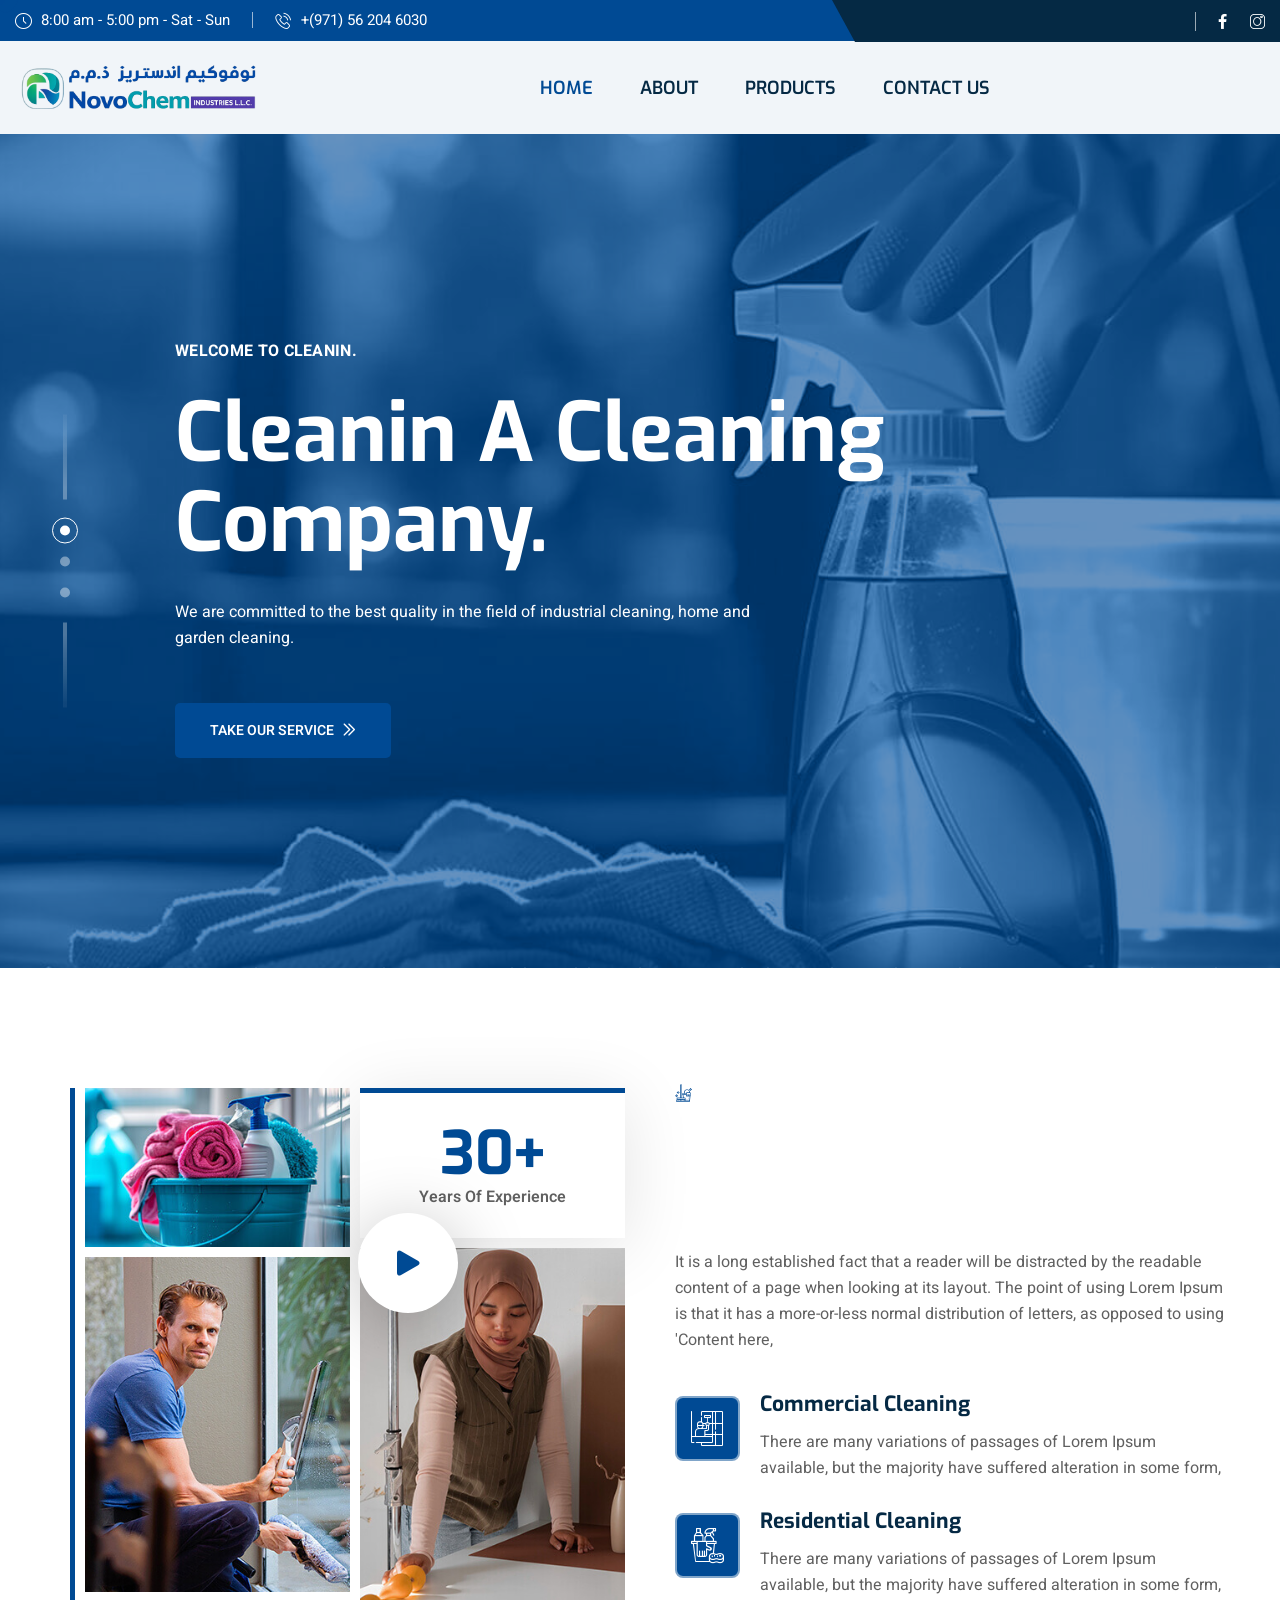
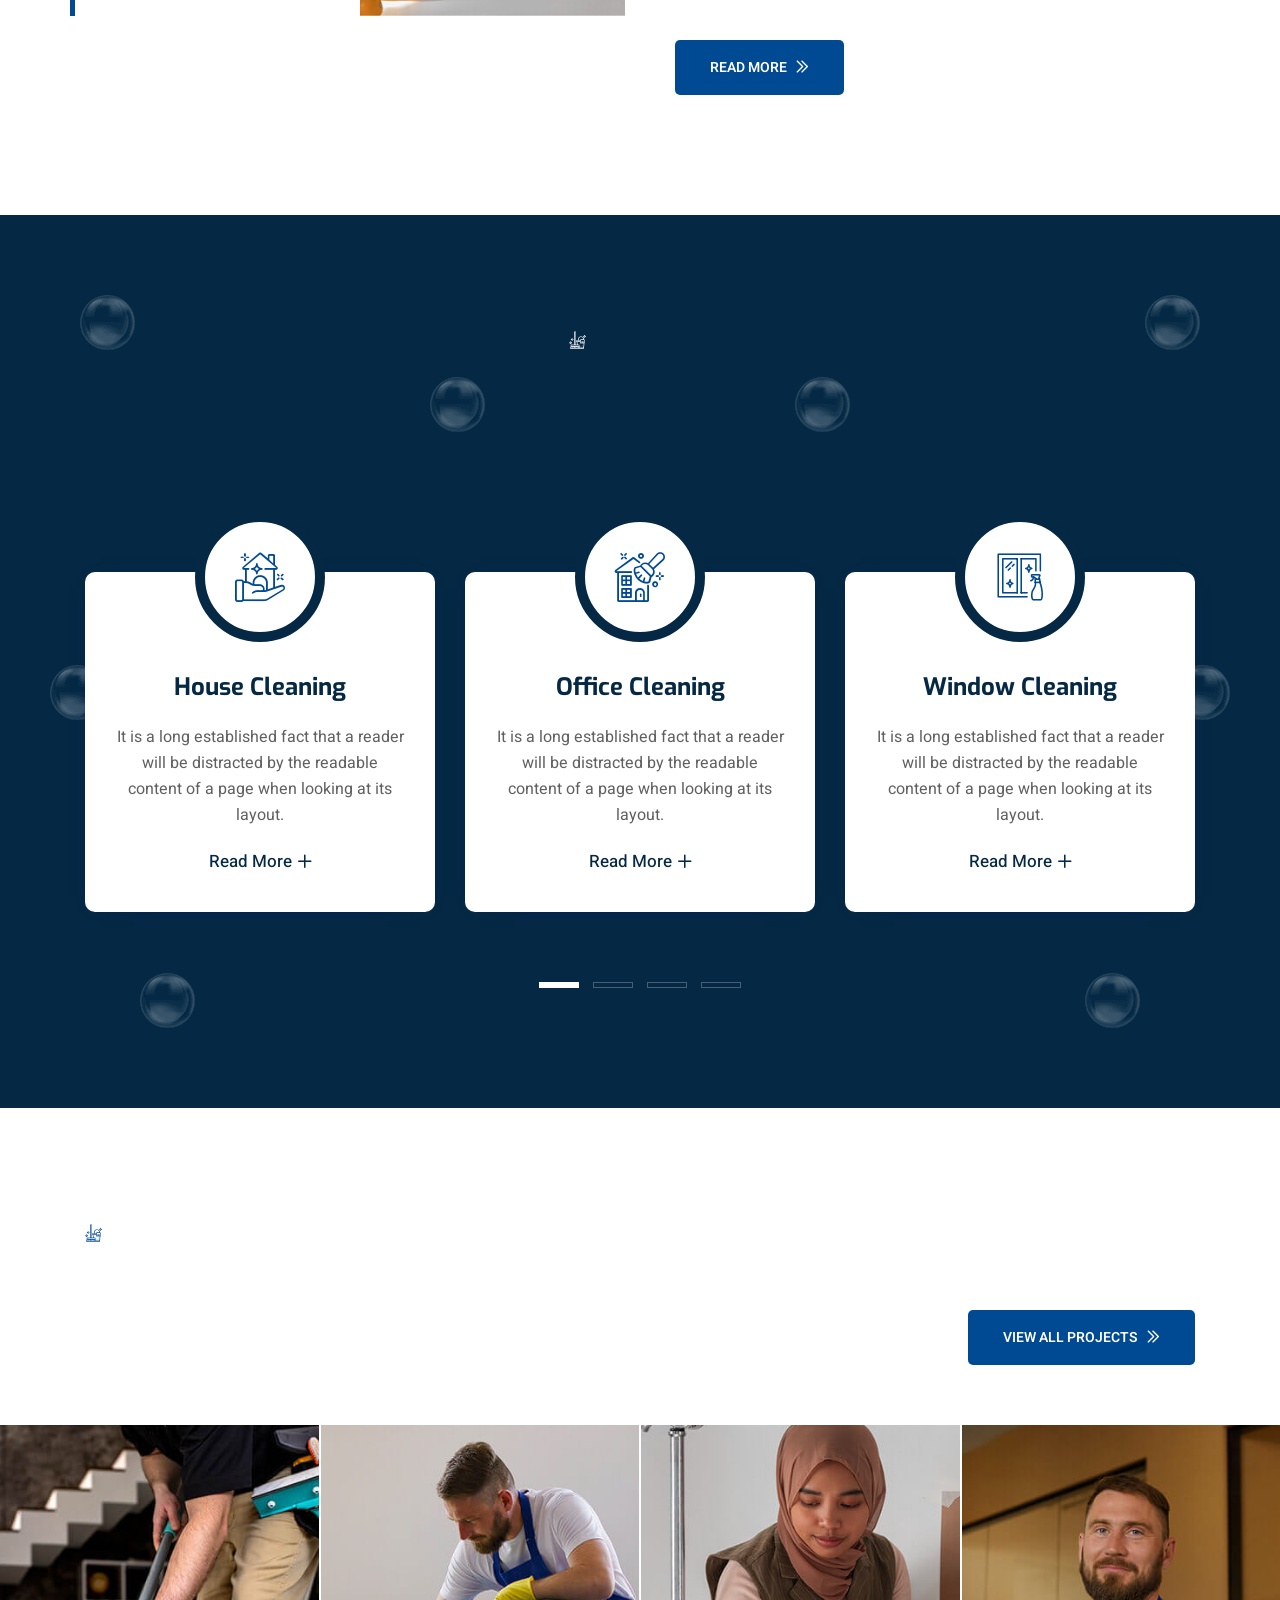
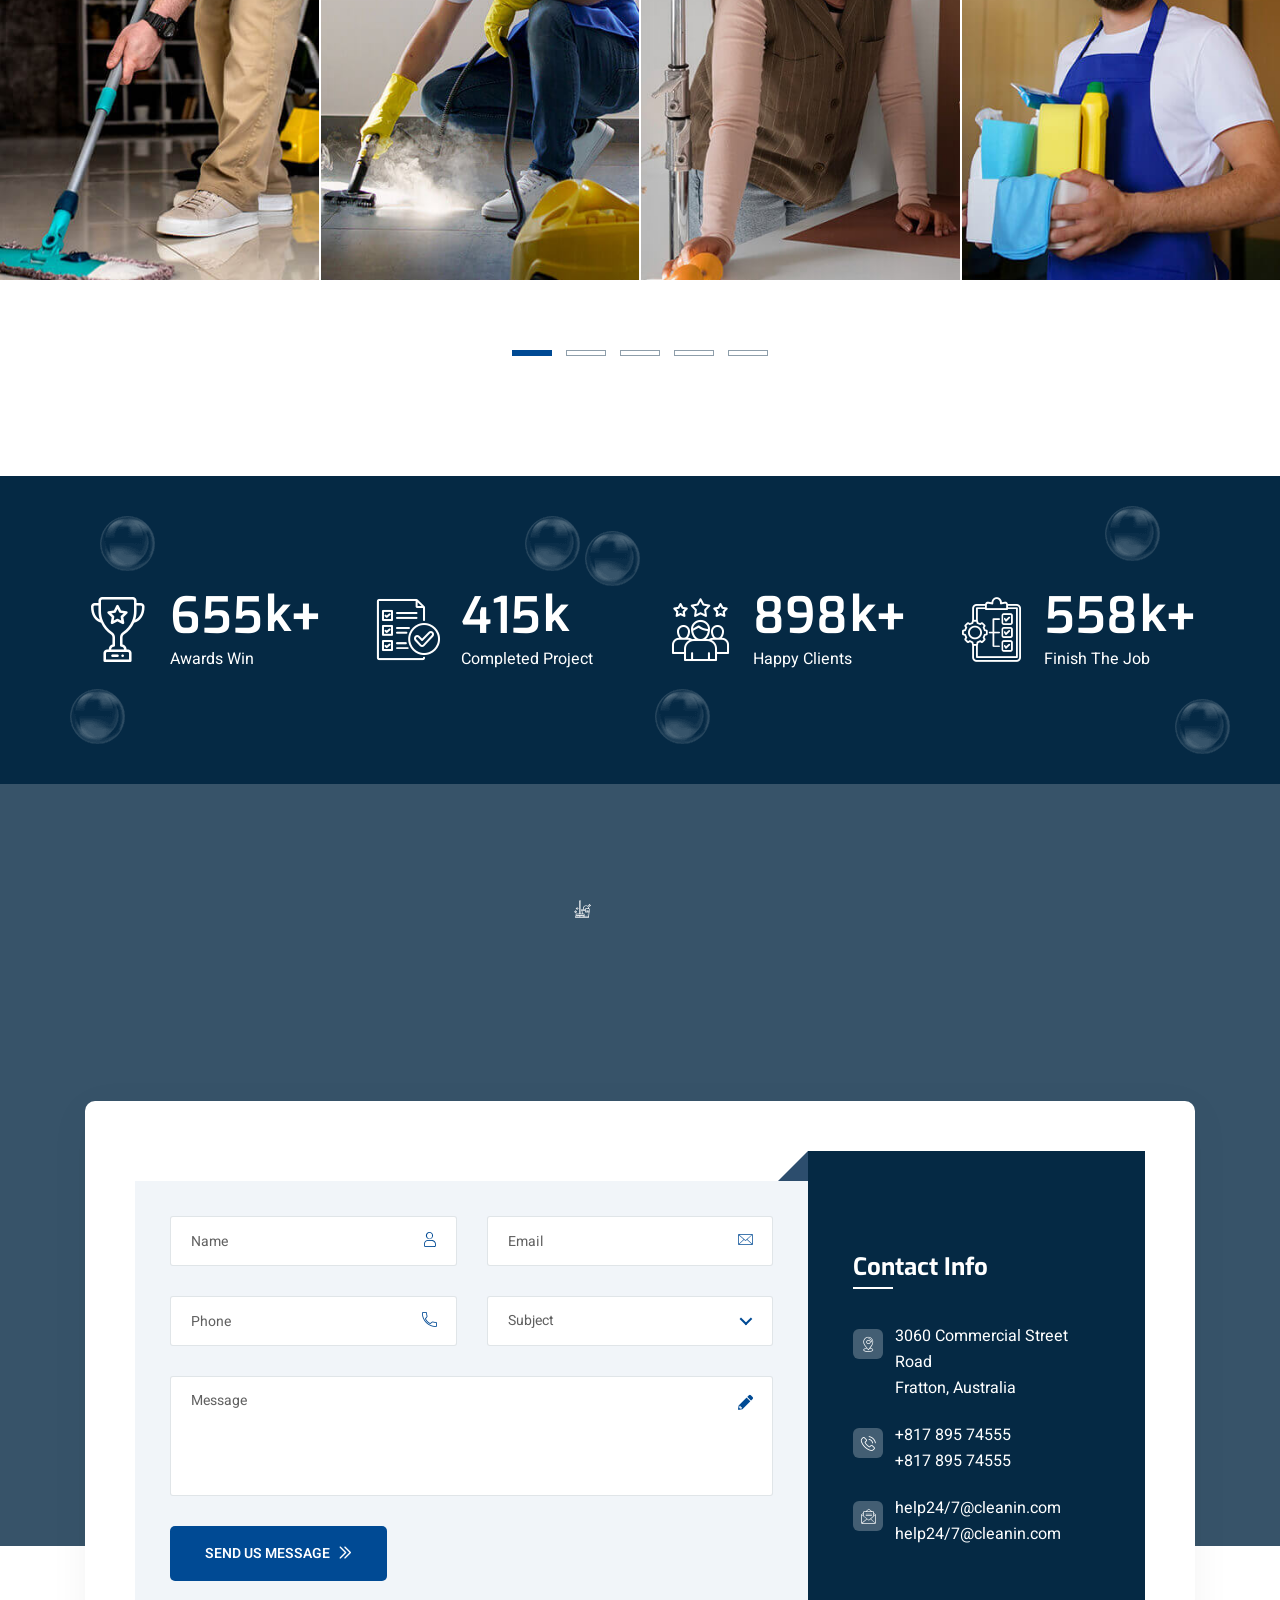
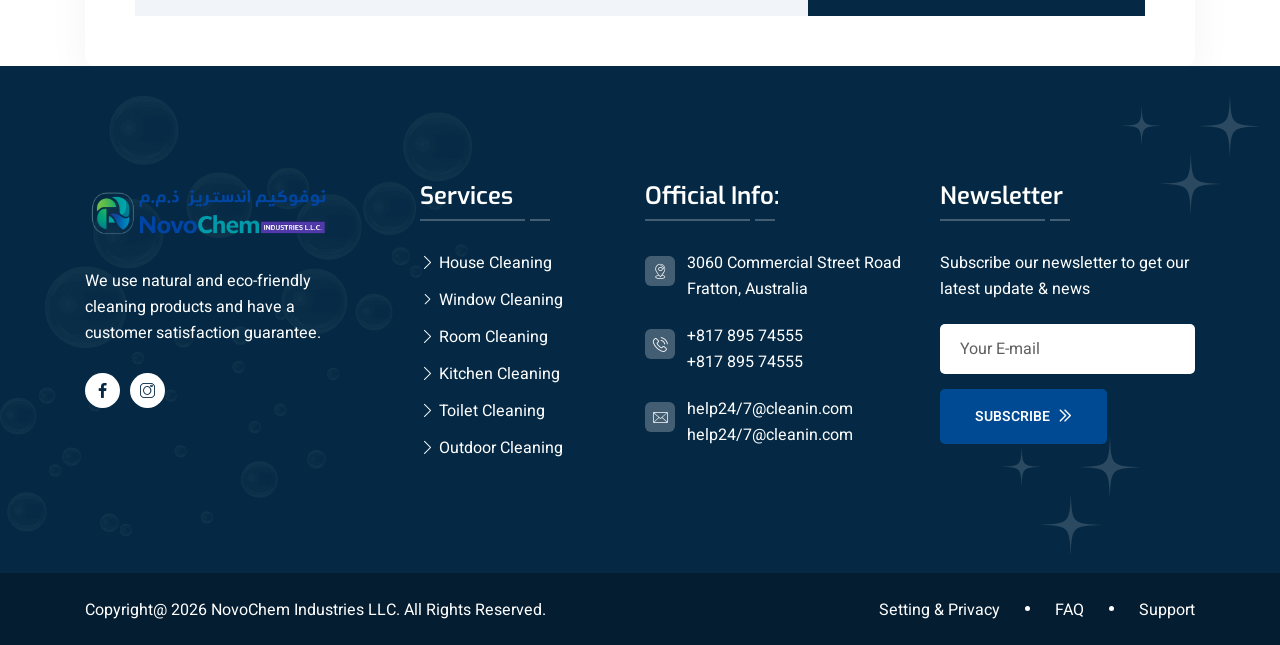
==== index.html @ a2b17a84 "first commit" ====
<!DOCTYPE html>
<html lang="en">

<head>
    <meta charset="UTF-8" />
    <meta name="viewport" content="width=device-width, initial-scale=1.0" />
    <title> Home One || Cleanin || Cleanin HTML 5 Template </title>
    <!-- favicons Icons -->
    <link rel="apple-touch-icon" sizes="180x180" href="assets/images/favicons/apple-touch-icon.png" />
    <link rel="icon" type="image/png" sizes="32x32" href="assets/images/favicons/favicon-32x32.png" />
    <link rel="icon" type="image/png" sizes="16x16" href="assets/images/favicons/favicon-16x16.png" />
    <link rel="manifest" href="assets/images/favicons/site.webmanifest" />
    <meta name="description" content="Cleanin HTML 5 Template " />

    <!-- Fonts -->
    <link
        href="https://fonts.googleapis.com/css2?family=Exo:ital,wght@0,100..900;1,100..900&family=Heebo:wght@100..900&display=swap"
        rel="stylesheet">

    <link rel="stylesheet" href="assets/css/01-bootstrap.min.css" />
    <link rel="stylesheet" href="assets/css/02-animate.min.css" />
    <link rel="stylesheet" href="assets/css/03-custom-animate.css" />
    <link rel="stylesheet" href="assets/css/05-flaticon.css" />
    <link rel="stylesheet" href="assets/css/06-font-awesome-all.css" />
    <link rel="stylesheet" href="assets/css/07-jarallax.css" />
    <link rel="stylesheet" href="assets/css/08-jquery.magnific-popup.css" />
    <link rel="stylesheet" href="assets/css/09-nice-select.css" />
    <link rel="stylesheet" href="assets/css/10-odometer.min.css" />
    <link rel="stylesheet" href="assets/css/11-owl.carousel.min.css" />
    <link rel="stylesheet" href="assets/css/12-owl.theme.default.min.css" />
    <link rel="stylesheet" href="assets/css/13-jquery-ui.css" />


    <link rel="stylesheet" href="assets/css/module-css/01-slider.css" />
    <link rel="stylesheet" href="assets/css/module-css/02-about.css" />
    <link rel="stylesheet" href="assets/css/module-css/03-services.css" />
    <link rel="stylesheet" href="assets/css/module-css/04-testimonial.css" />
    <link rel="stylesheet" href="assets/css/module-css/05-team.css" />
    <link rel="stylesheet" href="assets/css/module-css/06-blog.css" />
    <link rel="stylesheet" href="assets/css/module-css/07-contact.css" />
    <link rel="stylesheet" href="assets/css/module-css/08-counter.css" />
    <link rel="stylesheet" href="assets/css/module-css/09-error.css" />
    <link rel="stylesheet" href="assets/css/module-css/10-faq.css" />
    <link rel="stylesheet" href="assets/css/module-css/11-footer.css" />
    <link rel="stylesheet" href="assets/css/module-css/12-page-header.css" />
    <link rel="stylesheet" href="assets/css/module-css/13-shop.css" />
    <link rel="stylesheet" href="assets/css/module-css/14-video.css" />
    <link rel="stylesheet" href="assets/css/module-css/award.css" />
    <link rel="stylesheet" href="assets/css/module-css/before-and-after.css" />
    <link rel="stylesheet" href="assets/css/module-css/brand.css">
    <link rel="stylesheet" href="assets/css/module-css/client.css">
    <link rel="stylesheet" href="assets/css/module-css/coming-soon.css">
    <link rel="stylesheet" href="assets/css/module-css/contact-info.css">
    <link rel="stylesheet" href="assets/css/module-css/cost-calculator.css">
    <link rel="stylesheet" href="assets/css/module-css/cta.css">
    <link rel="stylesheet" href="assets/css/module-css/download-app.css">
    <link rel="stylesheet" href="assets/css/module-css/feature.css">
    <link rel="stylesheet" href="assets/css/module-css/gallery.css">
    <link rel="stylesheet" href="assets/css/module-css/google-map.css">
    <link rel="stylesheet" href="assets/css/module-css/history.css">
    <link rel="stylesheet" href="assets/css/module-css/newsletter.css">
    <link rel="stylesheet" href="assets/css/module-css/office-location.css">
    <link rel="stylesheet" href="assets/css/module-css/pricing.css">
    <link rel="stylesheet" href="assets/css/module-css/privacy.css">
    <link rel="stylesheet" href="assets/css/module-css/project.css">
    <link rel="stylesheet" href="assets/css/module-css/skill.css">
    <link rel="stylesheet" href="assets/css/module-css/sliding-text.css">
    <link rel="stylesheet" href="assets/css/module-css/why-choose.css">
    <link rel="stylesheet" href="assets/css/module-css/working-process.css">


    <link rel="stylesheet" href="assets/css/swiper.min.css" />
    <!-- template styles -->
    <link rel="stylesheet" href="assets/css/style.css" />
    <link rel="stylesheet" href="assets/css/responsive.css" />
</head>

<body class="custom-cursor">

    <div class="custom-cursor__cursor"></div>
    <div class="custom-cursor__cursor-two"></div>


    <!--Start Preloader-->
    <div class="loader js-preloader">
        <div></div>
        <div></div>
        <div></div>
    </div>
    <!--End Preloader-->

    <div class="page-wrapper">

        <!--Start Main Header One-->
        <header class="main-header-one">
            <!--Start Main Header One Top-->
            <div class="main-header-one__top">
                <div class="container">
                    <div class="main-header-one__top-inner">
                        <ul class="header-style1__contact">
                            <li>
                                <div class="icon">
                                    <i class="icon-clock-1"></i>
                                </div>
                                <div class="text">
                                    <p>8:00 am - 5:00 pm - Sat - Sun</p>
                                </div>
                            </li>

                            <li>
                                <div class="icon">
                                    <i class="icon-phone-call"></i>
                                </div>
                                <div class="text">
                                    <p><a href="tel:1234567890">+(971) 56 204 6030</a></p>
                                </div>
                            </li>

                            <!-- <li>
                                <div class="icon">
                                    <i class="icon-placeholder"></i>
                                </div>
                                <div class="text">
                                    <p>Syracuse, Connecticut- 17A</p>
                                </div>
                            </li> -->
                        </ul>

                        <div class="main-header-one__top-right">
                            <div class="header-style1__social-links">
                                <a href="#"><i class="icon-facebook-app-symbol"></i></a>
                                <a href="#"><i class="icon-instagram"></i></a>
                            </div>
                        </div>
                    </div>
                </div>
            </div>
            <!--End Main Header One Top-->

            <!--Start Main Header One Bottom-->
            <div class="main-header-one__bottom">
                <nav class="main-menu">
                    <div class="main-menu__wrapper">
                        <div class="container">
                            <div class="main-menu__wrapper-inner">
                                <div class="main-header-one__bottom-left">
                                    <div class="logo-one">
                                        <a href="index.html"><img src="assets/images/about/logo.png" alt="" style="max-width: 250px;"></a>
                                    </div>
                                </div>

                                <div class="main-header-one__bottom-middle">
                                    <div class="main-menu__main-menu-box">
                                        <a href="#" class="mobile-nav__toggler"><i class="fa fa-bars"></i></a>
                                        <ul class="main-menu__list">
                                            <li class="megamenu">
                                                <a href="index.html">Home </a>
                                            </li>

                                            <li class="megamenu">
                                                <a href="about-2.html">About</a>
                                            </li>

                                            <li class="megamenu">
                                                <a href="products-left.html">Products</a>
                                            </li>

                                            <li class="megamenu">
                                                <a href="contact-1.html">Contact Us</a>
                                            </li>
                                        </ul>
                                    </div>
                                </div>

                                <div class="main-header-one__bottom-right">

                                    <!-- <div class="main-header__btn">
                                        <a class="thm-btn" href="contact-1.html">Get a Quote
                                            <i class="icon-next"></i>
                                            <span class="hover-btn hover-bx"></span>
                                            <span class="hover-btn hover-bx2"></span>
                                            <span class="hover-btn hover-bx3"></span>
                                            <span class="hover-btn hover-bx4"></span>
                                        </a>
                                    </div> -->
                                </div>
                            </div>
                        </div>
                    </div>
                </nav>
            </div>
            <!--End Main Header One Bottom-->
        </header>
        <!--End Main Header One-->

        <div class="stricky-header stricky-header__one stricked-menu main-menu">
            <div class="sticky-header__content"></div><!-- /.sticky-header__content -->
        </div><!-- /.stricky-header -->

        <!--Start Main Slider One-->
        <section class="main-slider-one">
            <div class="main-slider__carousel owl-carousel owl-theme">
                <!--Start Main Slider One Single-->
                <div class="main-slider-one__single">
                    <div class="main-slider-one__bg"
                        style="background-image: url(assets/images/slider/slider-v1-img1.jpg);"></div>
                    <div class="container">
                        <div class="main-slider-one__content">
                            <div class="tagline">
                                <span>Welcome to Cleanin.</span>
                            </div>
                            <div class="title-box">
                                <h2>Cleanin a cleaning <br> company.</h2>
                            </div>
                            <div class="text-box">
                                <p>We are committed to the best quality in the field of industrial cleaning, home
                                    and <br> garden cleaning.</p>
                            </div>

                            <div class="main-slider-one__btn">
                                <a class="thm-btn" href="contact-1.html">Take Our Service
                                    <i class="icon-next"></i>
                                    <span class="hover-btn hover-bx"></span>
                                    <span class="hover-btn hover-bx2"></span>
                                    <span class="hover-btn hover-bx3"></span>
                                    <span class="hover-btn hover-bx4"></span>
                                </a>
                            </div>
                        </div>
                    </div>
                </div>
                <!--End Main Slider One Single-->

                <!--Start Main Slider One Single-->
                <div class="main-slider-one__single">
                    <div class="main-slider-one__bg"
                        style="background-image: url(assets/images/slider/slider-v1-img2.jpg);"></div>
                    <div class="container">
                        <div class="main-slider-one__content">
                            <div class="tagline">
                                <span>Welcome to Cleanin.</span>
                            </div>
                            <div class="title-box">
                                <h2>Best Cleaning Services <br> In Town</h2>
                            </div>
                            <div class="text-box">
                                <p>We are committed to the best quality in the field of industrial cleaning, home
                                    and <br> garden cleaning.</p>
                            </div>
                            <div class="main-slider-one__btn">
                                <a class="thm-btn" href="contact-1.html">Take Our Service
                                    <i class="icon-next"></i>
                                    <span class="hover-btn hover-bx"></span>
                                    <span class="hover-btn hover-bx2"></span>
                                    <span class="hover-btn hover-bx3"></span>
                                    <span class="hover-btn hover-bx4"></span>
                                </a>
                            </div>
                        </div>
                    </div>
                </div>
                <!--End Main Slider One Single-->

                <!--Start Main Slider One Single-->
                <div class="main-slider-one__single">
                    <div class="main-slider-one__bg"
                        style="background-image: url(assets/images/slider/slider-v1-img3.jpg);"></div>
                    <div class="container">
                        <div class="main-slider-one__content">
                            <div class="tagline">
                                <span>Welcome to Cleanin.</span>
                            </div>
                            <div class="title-box">
                                <h2>So Fresh & So Clean... <br> We Promise!</h2>
                            </div>
                            <div class="text-box">
                                <p>We are committed to the best quality in the field of industrial cleaning, home
                                    and <br> garden cleaning.</p>
                            </div>
                            <div class="main-slider-one__btn">
                                <a class="thm-btn" href="contact-1.html">Take Our Service
                                    <i class="icon-next"></i>
                                    <span class="hover-btn hover-bx"></span>
                                    <span class="hover-btn hover-bx2"></span>
                                    <span class="hover-btn hover-bx3"></span>
                                    <span class="hover-btn hover-bx4"></span>
                                </a>
                            </div>
                        </div>
                    </div>
                </div>
                <!--End Main Slider One Single-->
            </div>

            <div class="bubbleContainer">
                <div class="bubble-1"></div>
                <div class="bubble-2"></div>
                <div class="bubble-3"></div>
                <div class="bubble-4"></div>
                <div class="bubble-5"></div>
                <div class="bubble-6"></div>
                <div class="bubble-7"></div>
                <div class="bubble-8"></div>
                <div class="bubble-9"></div>
                <div class="bubble-10"></div>
                <div class="bubble-11"></div>
                <div class="bubble-12"></div>
                <div class="bubble-13"></div>
                <div class="bubble-14"></div>
                <div class="bubble-15"></div>
            </div>
        </section>
        <!--End Main Slider One-->

        <!--Start About One-->
        <section class="about-one">
            <div class="shape1"><img src="assets/images/shapes/about-v1-shape1.png" alt=""></div>
            <div class="container">
                <div class="row">
                    <!--Start About One Img-->
                    <div class="col-xl-6 wow fadeInLeft" data-wow-delay="0ms" data-wow-duration="1500ms">
                        <div class="about-one__img">
                            <div class="about-one__video">
                                <a href="https://www.youtube.com/watch?v=06dV9txztKY" class="video-popup">
                                    <div class="about-one__video-icon">
                                        <span class="icon-play-button-arrowhead"></span>
                                        <i class="ripple"></i>
                                    </div>
                                </a>
                            </div>

                            <div class="row">
                                <div class="col-xl-6 col-lg-6 col-md-6">
                                    <div class="about-one__img-left">
                                        <div class="single-img">
                                            <img src="assets/images/about/about-v1-img1.jpg" alt="#">
                                        </div>
                                        <div class="single-img">
                                            <img src="assets/images/about/about-v1-img2.jpg" alt="#">
                                        </div>
                                    </div>
                                </div>

                                <div class="col-xl-6 col-lg-6 col-md-6">
                                    <div class="about-one__img-right">
                                        <div class="about-one__experience">
                                            <div class="count-box">
                                                <h2 class="count-text" data-stop="30" data-speed="1500">00</h2>
                                                <span>+</span>
                                            </div>
                                            <p>Years Of Experience</p>
                                        </div>

                                        <div class="about-one__img-right-img">
                                            <img src="assets/images/about/about-v1-img3.jpg" alt="#">
                                        </div>
                                    </div>
                                </div>
                            </div>
                        </div>
                    </div>
                    <!--End About One Img-->

                    <!--Start About One Content-->
                    <div class="col-xl-6 wow fadeInRight" data-wow-delay="0ms" data-wow-duration="1500ms">
                        <div class="about-one__content">
                            <div class="sec-title sec-title-animation animation-style2">
                                <div class="sec-title__tagline">
                                    <div class="icon-box">
                                        <span class="icon-household"></span>
                                    </div>

                                    <div class="text title-animation">
                                        <h4>About Cleaning Agency</h4>
                                    </div>
                                </div>
                                <h2 class="sec-title__title title-animation">We Are A Highly Experienced <br> Cleaning
                                    Service Company
                                </h2>
                            </div>

                            <div class="about-one__content-text">
                                <p>It is a long established fact that a reader will be distracted by the readable
                                    content of a page when looking at its layout. The point of using Lorem Ipsum is that
                                    it has a more-or-less normal distribution of letters, as opposed to using 'Content
                                    here,</p>
                            </div>

                            <div class="about-one__content-list">
                                <ul>
                                    <li>
                                        <div class="icon-box">
                                            <span class="icon-window-cleaner"></span>
                                        </div>

                                        <div class="content-box">
                                            <h3>Commercial Cleaning</h3>
                                            <p>There are many variations of passages of Lorem Ipsum available, but the
                                                majority have suffered alteration in some form,</p>
                                        </div>
                                    </li>

                                    <li>
                                        <div class="icon-box">
                                            <span class="icon-cleaning"></span>
                                        </div>

                                        <div class="content-box">
                                            <h3>Residential Cleaning </h3>
                                            <p>There are many variations of passages of Lorem Ipsum available, but the
                                                majority have suffered alteration in some form,</p>
                                        </div>
                                    </li>
                                </ul>
                            </div>

                            <div class="about-one__content-btn">
                                <a class="thm-btn" href="about-1.html">Read More
                                    <i class="icon-next"></i>
                                    <span class="hover-btn hover-bx"></span>
                                    <span class="hover-btn hover-bx2"></span>
                                    <span class="hover-btn hover-bx3"></span>
                                    <span class="hover-btn hover-bx4"></span>
                                </a>
                            </div>
                        </div>
                    </div>
                    <!--End About One Content-->
                </div>
            </div>
        </section>
        <!--End About One-->

        <!--Start Services One-->
        <div class="services-one">
            <div class="shape1 float-bob-y"><img src="assets/images/shapes/services-v1-shape1.png" alt=""></div>
            <div class="shape2 float-bob-y"><img src="assets/images/shapes/services-v1-shape1.png" alt=""></div>
            <div class="shape3 float-bob-y"><img src="assets/images/shapes/services-v1-shape1.png" alt=""></div>
            <div class="shape4 float-bob-y"><img src="assets/images/shapes/services-v1-shape1.png" alt=""></div>
            <div class="shape5 float-bob-y"><img src="assets/images/shapes/services-v1-shape1.png" alt=""></div>
            <div class="shape6 float-bob-y"><img src="assets/images/shapes/services-v1-shape1.png" alt=""></div>
            <div class="shape7 float-bob-y"><img src="assets/images/shapes/services-v1-shape1.png" alt=""></div>
            <div class="shape8 float-bob-y"><img src="assets/images/shapes/services-v1-shape1.png" alt=""></div>
            <div class="container">
                <div class="sec-title text-center sec-title-animation animation-style1">
                    <div class="sec-title__tagline center">
                        <div class="icon-box">
                            <span class="icon-household"></span>
                        </div>

                        <div class="text title-animation">
                            <h4> What We Do </h4>
                        </div>
                    </div>
                    <h2 class="sec-title__title title-animation">Our Most Popular Cleaning <br>
                        Services For You </h2>
                </div>

                <div class="services-one__inner">
                    <div class="services-one__carousel owl-carousel owl-theme thm-dot-style1">
                        <!--Start Services One Single-->
                        <div class="services-one__single">
                            <div class="services-one__single-inner text-center">
                                <div class="services-one__single-icon">
                                    <span class="icon-house-2"></span>
                                </div>
                                <h2><a href="house-cleaning.html">House Cleaning</a></h2>
                                <p>It is a long established fact that a reader will be distracted by the readable
                                    content of a page when looking at its layout.</p>

                                <div class="services-one__single-btn">
                                    <a href="house-cleaning.html">Read more <span class="icon-plus"></span></a>
                                </div>
                            </div>

                            <div class="shadow-one"></div>
                            <div class="shadow-two"></div>
                        </div>
                        <!--End Services One Single-->

                        <!--Start Services One Single-->
                        <div class="services-one__single">
                            <div class="services-one__single-inner text-center">
                                <div class="services-one__single-icon">
                                    <span class="icon-house"></span>
                                </div>
                                <h2><a href="house-cleaning.html">Office Cleaning</a></h2>
                                <p>It is a long established fact that a reader will be distracted by the readable
                                    content of a page when looking at its layout.</p>

                                <div class="services-one__single-btn">
                                    <a href="house-cleaning.html">Read more <span class="icon-plus"></span></a>
                                </div>
                            </div>

                            <div class="shadow-one"></div>
                            <div class="shadow-two"></div>
                        </div>
                        <!--End Services One Single-->

                        <!--Start Services One Single-->
                        <div class="services-one__single">
                            <div class="services-one__single-inner text-center">
                                <div class="services-one__single-icon">
                                    <span class="icon-window-cleaning"></span>
                                </div>
                                <h2><a href="house-cleaning.html">Window Cleaning</a></h2>
                                <p>It is a long established fact that a reader will be distracted by the readable
                                    content of a page when looking at its layout.</p>

                                <div class="services-one__single-btn">
                                    <a href="house-cleaning.html">Read more <span class="icon-plus"></span></a>
                                </div>
                            </div>

                            <div class="shadow-one"></div>
                            <div class="shadow-two"></div>
                        </div>
                        <!--End Services One Single-->

                        <!--Start Services One Single-->
                        <div class="services-one__single">
                            <div class="services-one__single-inner text-center">
                                <div class="services-one__single-icon">
                                    <span class="icon-cleaning-service"></span>
                                </div>
                                <h2><a href="house-cleaning.html">Kitchen Cleaning</a></h2>
                                <p>It is a long established fact that a reader will be distracted by the readable
                                    content of a page when looking at its layout.</p>

                                <div class="services-one__single-btn">
                                    <a href="house-cleaning.html">Read more <span class="icon-plus"></span></a>
                                </div>
                            </div>

                            <div class="shadow-one"></div>
                            <div class="shadow-two"></div>
                        </div>
                        <!--End Services One Single-->

                        <!--Start Services One Single-->
                        <div class="services-one__single">
                            <div class="services-one__single-inner text-center">
                                <div class="services-one__single-icon">
                                    <span class="icon-toilet"></span>
                                </div>
                                <h2><a href="house-cleaning.html">Toilet Cleaning</a></h2>
                                <p>It is a long established fact that a reader will be distracted by the readable
                                    content of a page when looking at its layout.</p>

                                <div class="services-one__single-btn">
                                    <a href="house-cleaning.html">Read more <span class="icon-plus"></span></a>
                                </div>
                            </div>

                            <div class="shadow-one"></div>
                            <div class="shadow-two"></div>
                        </div>
                        <!--End Services One Single-->

                        <!--Start Services One Single-->
                        <div class="services-one__single">
                            <div class="services-one__single-inner text-center">
                                <div class="services-one__single-icon">
                                    <span class="icon-carpet-1"></span>
                                </div>
                                <h2><a href="house-cleaning.html">Carpet Cleaning</a></h2>
                                <p>It is a long established fact that a reader will be distracted by the readable
                                    content of a page when looking at its layout.</p>

                                <div class="services-one__single-btn">
                                    <a href="house-cleaning.html">Read more <span class="icon-plus"></span></a>
                                </div>
                            </div>

                            <div class="shadow-one"></div>
                            <div class="shadow-two"></div>
                        </div>
                        <!--End Services One Single-->

                        <!--Start Services One Single-->
                        <div class="services-one__single">
                            <div class="services-one__single-inner text-center">
                                <div class="services-one__single-icon">
                                    <span class="icon-house-2"></span>
                                </div>
                                <h2><a href="house-cleaning.html">House Cleaning</a></h2>
                                <p>It is a long established fact that a reader will be distracted by the readable
                                    content of a page when looking at its layout.</p>

                                <div class="services-one__single-btn">
                                    <a href="house-cleaning.html">Read more <span class="icon-plus"></span></a>
                                </div>
                            </div>

                            <div class="shadow-one"></div>
                            <div class="shadow-two"></div>
                        </div>
                        <!--End Services One Single-->

                        <!--Start Services One Single-->
                        <div class="services-one__single">
                            <div class="services-one__single-inner text-center">
                                <div class="services-one__single-icon">
                                    <span class="icon-house"></span>
                                </div>
                                <h2><a href="house-cleaning.html">Office Cleaning</a></h2>
                                <p>It is a long established fact that a reader will be distracted by the readable
                                    content of a page when looking at its layout.</p>

                                <div class="services-one__single-btn">
                                    <a href="house-cleaning.html">Read more <span class="icon-plus"></span></a>
                                </div>
                            </div>

                            <div class="shadow-one"></div>
                            <div class="shadow-two"></div>
                        </div>
                        <!--End Services One Single-->

                        <!--Start Services One Single-->
                        <div class="services-one__single">
                            <div class="services-one__single-inner text-center">
                                <div class="services-one__single-icon">
                                    <span class="icon-window-cleaning"></span>
                                </div>
                                <h2><a href="house-cleaning.html">Window Cleaning</a></h2>
                                <p>It is a long established fact that a reader will be distracted by the readable
                                    content of a page when looking at its layout.</p>

                                <div class="services-one__single-btn">
                                    <a href="house-cleaning.html">Read more <span class="icon-plus"></span></a>
                                </div>
                            </div>

                            <div class="shadow-one"></div>
                            <div class="shadow-two"></div>
                        </div>
                        <!--End Services One Single-->

                        <!--Start Services One Single-->
                        <div class="services-one__single">
                            <div class="services-one__single-inner text-center">
                                <div class="services-one__single-icon">
                                    <span class="icon-cleaning-service"></span>
                                </div>
                                <h2><a href="house-cleaning.html">Kitchen Cleaning</a></h2>
                                <p>It is a long established fact that a reader will be distracted by the readable
                                    content of a page when looking at its layout.</p>

                                <div class="services-one__single-btn">
                                    <a href="house-cleaning.html">Read more <span class="icon-plus"></span></a>
                                </div>
                            </div>

                            <div class="shadow-one"></div>
                            <div class="shadow-two"></div>
                        </div>
                        <!--End Services One Single-->

                        <!--Start Services One Single-->
                        <div class="services-one__single">
                            <div class="services-one__single-inner text-center">
                                <div class="services-one__single-icon">
                                    <span class="icon-toilet"></span>
                                </div>
                                <h2><a href="house-cleaning.html">Toilet Cleaning</a></h2>
                                <p>It is a long established fact that a reader will be distracted by the readable
                                    content of a page when looking at its layout.</p>

                                <div class="services-one__single-btn">
                                    <a href="house-cleaning.html">Read more <span class="icon-plus"></span></a>
                                </div>
                            </div>

                            <div class="shadow-one"></div>
                            <div class="shadow-two"></div>
                        </div>
                        <!--End Services One Single-->

                        <!--Start Services One Single-->
                        <div class="services-one__single">
                            <div class="services-one__single-inner text-center">
                                <div class="services-one__single-icon">
                                    <span class="icon-carpet-1"></span>
                                </div>
                                <h2><a href="house-cleaning.html">Carpet Cleaning</a></h2>
                                <p>It is a long established fact that a reader will be distracted by the readable
                                    content of a page when looking at its layout.</p>

                                <div class="services-one__single-btn">
                                    <a href="house-cleaning.html">Read more <span class="icon-plus"></span></a>
                                </div>
                            </div>

                            <div class="shadow-one"></div>
                            <div class="shadow-two"></div>
                        </div>
                        <!--End Services One Single-->
                    </div>
                </div>
            </div>
        </div>
        <!--End Services One-->

        <!--Start Project One-->
        <section class="project-one">
            <div class="project-one__top">
                <div class="container">
                    <div class="project-one__top-inner">
                        <div class="sec-title sec-title-animation animation-style2">
                            <div class="sec-title__tagline">
                                <div class="icon-box">
                                    <span class="icon-household"></span>
                                </div>

                                <div class="text title-animation">
                                    <h4>Our Successful Project</h4>
                                </div>
                            </div>
                            <h2 class="sec-title__title title-animation">Keep your vision to our latest <br> projects.
                            </h2>
                        </div>


                        <div class="project-one__top-btn">
                            <a class="thm-btn" href="project-1.html">View All Projects
                                <i class="icon-next"></i>
                                <span class="hover-btn hover-bx"></span>
                                <span class="hover-btn hover-bx2"></span>
                                <span class="hover-btn hover-bx3"></span>
                                <span class="hover-btn hover-bx4"></span>
                            </a>
                        </div>
                    </div>
                </div>
            </div>
            <div class="container-fluid">
                <div class="project-one__inner">
                    <div class="project-one__carousel owl-carousel owl-theme thm-dot-style1">
                        <!--Start Project One Single-->
                        <div class="project-one__single">
                            <div class="project-one__single-img">
                                <div class="inner">
                                    <img src="assets/images/project/project-v1-img1.jpg" alt="#">
                                </div>

                                <div class="project-one__single-content">
                                    <div class="text-box">
                                        <h2><a href="projects-details.html">Floor Cleaning</a></h2>
                                        <p>Los Angeles, USA</p>
                                    </div>

                                    <div class="icon-box">
                                        <a class="img-popup" href="assets/images/project/project-v1-img1.jpg"><span
                                                class="icon-plus"></span></a>
                                    </div>
                                </div>
                            </div>
                        </div>
                        <!--End Project One Single-->

                        <!--Start Project One Single-->
                        <div class="project-one__single">
                            <div class="project-one__single-img">
                                <div class="inner">
                                    <img src="assets/images/project/project-v1-img2.jpg" alt="#">
                                </div>

                                <div class="project-one__single-content">
                                    <div class="text-box">
                                        <h2><a href="projects-details.html">Office Cleaning</a></h2>
                                        <p>Los Angeles, USA</p>
                                    </div>

                                    <div class="icon-box">
                                        <a class="img-popup" href="assets/images/project/project-v1-img2.jpg"><span
                                                class="icon-plus"></span></a>
                                    </div>
                                </div>
                            </div>
                        </div>
                        <!--End Project One Single-->

                        <!--Start Project One Single-->
                        <div class="project-one__single">
                            <div class="project-one__single-img">
                                <div class="inner">
                                    <img src="assets/images/project/project-v1-img3.jpg" alt="#">
                                </div>

                                <div class="project-one__single-content">
                                    <div class="text-box">
                                        <h2><a href="projects-details.html">Kitchen Cleaning</a></h2>
                                        <p>Los Angeles, USA</p>
                                    </div>

                                    <div class="icon-box">
                                        <a class="img-popup" href="assets/images/project/project-v1-img3.jpg"><span
                                                class="icon-plus"></span></a>
                                    </div>
                                </div>
                            </div>
                        </div>
                        <!--End Project One Single-->

                        <!--Start Project One Single-->
                        <div class="project-one__single">
                            <div class="project-one__single-img">
                                <div class="inner">
                                    <img src="assets/images/project/project-v1-img4.jpg" alt="#">
                                </div>

                                <div class="project-one__single-content">
                                    <div class="text-box">
                                        <h2><a href="projects-details.html">House Cleaning</a></h2>
                                        <p>Los Angeles, USA</p>
                                    </div>

                                    <div class="icon-box">
                                        <a class="img-popup" href="assets/images/project/project-v1-img4.jpg"><span
                                                class="icon-plus"></span></a>
                                    </div>
                                </div>
                            </div>
                        </div>
                        <!--End Project One Single-->

                        <!--Start Project One Single-->
                        <div class="project-one__single">
                            <div class="project-one__single-img">
                                <div class="inner">
                                    <img src="assets/images/project/project-v1-img5.jpg" alt="#">
                                </div>

                                <div class="project-one__single-content">
                                    <div class="text-box">
                                        <h2><a href="projects-details.html">Window Cleaning</a></h2>
                                        <p>Los Angeles, USA</p>
                                    </div>

                                    <div class="icon-box">
                                        <a class="img-popup" href="assets/images/project/project-v1-img5.jpg"><span
                                                class="icon-plus"></span></a>
                                    </div>
                                </div>
                            </div>
                        </div>
                        <!--End Project One Single-->

                        <!--Start Project One Single-->
                        <div class="project-one__single">
                            <div class="project-one__single-img">
                                <div class="inner">
                                    <img src="assets/images/project/project-v1-img1.jpg" alt="#">
                                </div>

                                <div class="project-one__single-content">
                                    <div class="text-box">
                                        <h2><a href="projects-details.html">Floor Cleaning</a></h2>
                                        <p>Los Angeles, USA</p>
                                    </div>

                                    <div class="icon-box">
                                        <a class="img-popup" href="assets/images/project/project-v1-img1.jpg"><span
                                                class="icon-plus"></span></a>
                                    </div>
                                </div>
                            </div>
                        </div>
                        <!--End Project One Single-->

                        <!--Start Project One Single-->
                        <div class="project-one__single">
                            <div class="project-one__single-img">
                                <div class="inner">
                                    <img src="assets/images/project/project-v1-img2.jpg" alt="#">
                                </div>

                                <div class="project-one__single-content">
                                    <div class="text-box">
                                        <h2><a href="projects-details.html">Office Cleaning</a></h2>
                                        <p>Los Angeles, USA</p>
                                    </div>

                                    <div class="icon-box">
                                        <a class="img-popup" href="assets/images/project/project-v1-img2.jpg"><span
                                                class="icon-plus"></span></a>
                                    </div>
                                </div>
                            </div>
                        </div>
                        <!--End Project One Single-->

                        <!--Start Project One Single-->
                        <div class="project-one__single">
                            <div class="project-one__single-img">
                                <div class="inner">
                                    <img src="assets/images/project/project-v1-img3.jpg" alt="#">
                                </div>

                                <div class="project-one__single-content">
                                    <div class="text-box">
                                        <h2><a href="projects-details.html">Kitchen Cleaning</a></h2>
                                        <p>Los Angeles, USA</p>
                                    </div>

                                    <div class="icon-box">
                                        <a class="img-popup" href="assets/images/project/project-v1-img3.jpg"><span
                                                class="icon-plus"></span></a>
                                    </div>
                                </div>
                            </div>
                        </div>
                        <!--End Project One Single-->

                        <!--Start Project One Single-->
                        <div class="project-one__single">
                            <div class="project-one__single-img">
                                <div class="inner">
                                    <img src="assets/images/project/project-v1-img4.jpg" alt="#">
                                </div>

                                <div class="project-one__single-content">
                                    <div class="text-box">
                                        <h2><a href="projects-details.html">House Cleaning</a></h2>
                                        <p>Los Angeles, USA</p>
                                    </div>

                                    <div class="icon-box">
                                        <a class="img-popup" href="assets/images/project/project-v1-img4.jpg"><span
                                                class="icon-plus"></span></a>
                                    </div>
                                </div>
                            </div>
                        </div>
                        <!--End Project One Single-->

                        <!--Start Project One Single-->
                        <div class="project-one__single">
                            <div class="project-one__single-img">
                                <div class="inner">
                                    <img src="assets/images/project/project-v1-img5.jpg" alt="#">
                                </div>

                                <div class="project-one__single-content">
                                    <div class="text-box">
                                        <h2><a href="projects-details.html">Window Cleaning</a></h2>
                                        <p>Los Angeles, USA</p>
                                    </div>

                                    <div class="icon-box">
                                        <a class="img-popup" href="assets/images/project/project-v1-img5.jpg"><span
                                                class="icon-plus"></span></a>
                                    </div>
                                </div>
                            </div>
                        </div>
                        <!--End Project One Single-->

                        <!--Start Project One Single-->
                        <div class="project-one__single">
                            <div class="project-one__single-img">
                                <div class="inner">
                                    <img src="assets/images/project/project-v1-img1.jpg" alt="#">
                                </div>

                                <div class="project-one__single-content">
                                    <div class="text-box">
                                        <h2><a href="projects-details.html">Floor Cleaning</a></h2>
                                        <p>Los Angeles, USA</p>
                                    </div>

                                    <div class="icon-box">
                                        <a class="img-popup" href="assets/images/project/project-v1-img1.jpg"><span
                                                class="icon-plus"></span></a>
                                    </div>
                                </div>
                            </div>
                        </div>
                        <!--End Project One Single-->

                        <!--Start Project One Single-->
                        <div class="project-one__single">
                            <div class="project-one__single-img">
                                <div class="inner">
                                    <img src="assets/images/project/project-v1-img2.jpg" alt="#">
                                </div>

                                <div class="project-one__single-content">
                                    <div class="text-box">
                                        <h2><a href="projects-details.html">Office Cleaning</a></h2>
                                        <p>Los Angeles, USA</p>
                                    </div>

                                    <div class="icon-box">
                                        <a class="img-popup" href="assets/images/project/project-v1-img2.jpg"><span
                                                class="icon-plus"></span></a>
                                    </div>
                                </div>
                            </div>
                        </div>
                        <!--End Project One Single-->

                        <!--Start Project One Single-->
                        <div class="project-one__single">
                            <div class="project-one__single-img">
                                <div class="inner">
                                    <img src="assets/images/project/project-v1-img3.jpg" alt="#">
                                </div>

                                <div class="project-one__single-content">
                                    <div class="text-box">
                                        <h2><a href="projects-details.html">Kitchen Cleaning</a></h2>
                                        <p>Los Angeles, USA</p>
                                    </div>

                                    <div class="icon-box">
                                        <a class="img-popup" href="assets/images/project/project-v1-img3.jpg"><span
                                                class="icon-plus"></span></a>
                                    </div>
                                </div>
                            </div>
                        </div>
                        <!--End Project One Single-->

                        <!--Start Project One Single-->
                        <div class="project-one__single">
                            <div class="project-one__single-img">
                                <div class="inner">
                                    <img src="assets/images/project/project-v1-img4.jpg" alt="#">
                                </div>

                                <div class="project-one__single-content">
                                    <div class="text-box">
                                        <h2><a href="projects-details.html">House Cleaning</a></h2>
                                        <p>Los Angeles, USA</p>
                                    </div>

                                    <div class="icon-box">
                                        <a class="img-popup" href="assets/images/project/project-v1-img4.jpg"><span
                                                class="icon-plus"></span></a>
                                    </div>
                                </div>
                            </div>
                        </div>
                        <!--End Project One Single-->

                        <!--Start Project One Single-->
                        <div class="project-one__single">
                            <div class="project-one__single-img">
                                <div class="inner">
                                    <img src="assets/images/project/project-v1-img5.jpg" alt="#">
                                </div>

                                <div class="project-one__single-content">
                                    <div class="text-box">
                                        <h2><a href="projects-details.html">Window Cleaning</a></h2>
                                        <p>Los Angeles, USA</p>
                                    </div>

                                    <div class="icon-box">
                                        <a class="img-popup" href="assets/images/project/project-v1-img5.jpg"><span
                                                class="icon-plus"></span></a>
                                    </div>
                                </div>
                            </div>
                        </div>
                        <!--End Project One Single-->

                        <!--Start Project One Single-->
                        <div class="project-one__single">
                            <div class="project-one__single-img">
                                <div class="inner">
                                    <img src="assets/images/project/project-v1-img1.jpg" alt="#">
                                </div>

                                <div class="project-one__single-content">
                                    <div class="text-box">
                                        <h2><a href="projects-details.html">Floor Cleaning</a></h2>
                                        <p>Los Angeles, USA</p>
                                    </div>

                                    <div class="icon-box">
                                        <a class="img-popup" href="assets/images/project/project-v1-img1.jpg"><span
                                                class="icon-plus"></span></a>
                                    </div>
                                </div>
                            </div>
                        </div>
                        <!--End Project One Single-->

                        <!--Start Project One Single-->
                        <div class="project-one__single">
                            <div class="project-one__single-img">
                                <div class="inner">
                                    <img src="assets/images/project/project-v1-img2.jpg" alt="#">
                                </div>

                                <div class="project-one__single-content">
                                    <div class="text-box">
                                        <h2><a href="projects-details.html">Office Cleaning</a></h2>
                                        <p>Los Angeles, USA</p>
                                    </div>

                                    <div class="icon-box">
                                        <a class="img-popup" href="assets/images/project/project-v1-img2.jpg"><span
                                                class="icon-plus"></span></a>
                                    </div>
                                </div>
                            </div>
                        </div>
                        <!--End Project One Single-->

                        <!--Start Project One Single-->
                        <div class="project-one__single">
                            <div class="project-one__single-img">
                                <div class="inner">
                                    <img src="assets/images/project/project-v1-img3.jpg" alt="#">
                                </div>

                                <div class="project-one__single-content">
                                    <div class="text-box">
                                        <h2><a href="projects-details.html">Kitchen Cleaning</a></h2>
                                        <p>Los Angeles, USA</p>
                                    </div>

                                    <div class="icon-box">
                                        <a class="img-popup" href="assets/images/project/project-v1-img3.jpg"><span
                                                class="icon-plus"></span></a>
                                    </div>
                                </div>
                            </div>
                        </div>
                        <!--End Project One Single-->

                        <!--Start Project One Single-->
                        <div class="project-one__single">
                            <div class="project-one__single-img">
                                <div class="inner">
                                    <img src="assets/images/project/project-v1-img4.jpg" alt="#">
                                </div>

                                <div class="project-one__single-content">
                                    <div class="text-box">
                                        <h2><a href="projects-details.html">House Cleaning</a></h2>
                                        <p>Los Angeles, USA</p>
                                    </div>

                                    <div class="icon-box">
                                        <a class="img-popup" href="assets/images/project/project-v1-img4.jpg"><span
                                                class="icon-plus"></span></a>
                                    </div>
                                </div>
                            </div>
                        </div>
                        <!--End Project One Single-->

                        <!--Start Project One Single-->
                        <div class="project-one__single">
                            <div class="project-one__single-img">
                                <div class="inner">
                                    <img src="assets/images/project/project-v1-img5.jpg" alt="#">
                                </div>

                                <div class="project-one__single-content">
                                    <div class="text-box">
                                        <h2><a href="projects-details.html">Window Cleaning</a></h2>
                                        <p>Los Angeles, USA</p>
                                    </div>

                                    <div class="icon-box">
                                        <a class="img-popup" href="assets/images/project/project-v1-img5.jpg"><span
                                                class="icon-plus"></span></a>
                                    </div>
                                </div>
                            </div>
                        </div>
                        <!--End Project One Single-->
                    </div>
                </div>
            </div>
        </section>
        <!--End Project One-->

        <!--Start Counter One-->
        <section class="counter-one counter-one--two">
            <div class="shape1 scale"><img src="assets/images/shapes/counter-v2-shape1.png" alt=""></div>
            <div class="shape2 float-bob-x"><img src="assets/images/shapes/counter-v2-shape1.png" alt=""></div>
            <div class="shape3 rotated-style2"><img src="assets/images/shapes/counter-v2-shape1.png" alt=""></div>
            <div class="shape4 float-bob-y"><img src="assets/images/shapes/counter-v2-shape1.png" alt=""></div>
            <div class="shape5 rotated-style2"><img src="assets/images/shapes/counter-v2-shape1.png" alt=""></div>
            <div class="shape6 float-bob-x"><img src="assets/images/shapes/counter-v2-shape1.png" alt=""></div>
            <div class="shape7 scale"><img src="assets/images/shapes/counter-v2-shape1.png" alt=""></div>
            <div class="container">
                <div class="row">
                    <!--Start Counter One Single-->
                    <div class="col-xl-3 col-lg-6 col-md-6 wow fadeInLeft" data-wow-delay="0ms"
                        data-wow-duration="1500ms">
                        <div class="counter-one__single">
                            <div class="counter-one__single-inner">
                                <div class="counter-one__single-icon">
                                    <span class="icon-trophy"></span>
                                </div>

                                <div class="counter-one__single-content">
                                    <div class="count-box">
                                        <h2 class="count-text" data-stop="655" data-speed="1500">00</h2>
                                        <span class="k">k</span>
                                        <span class="plus">+</span>
                                    </div>
                                    <p>Awards Win</p>
                                </div>
                            </div>
                        </div>
                    </div>
                    <!--End Counter One Single-->

                    <!--Start Counter One Single-->
                    <div class="col-xl-3 col-lg-6 col-md-6 wow fadeInRight" data-wow-delay="0ms"
                        data-wow-duration="1500ms">
                        <div class="counter-one__single">
                            <div class="counter-one__single-inner">
                                <div class="counter-one__single-icon">
                                    <span class="icon-verification"></span>
                                </div>

                                <div class="counter-one__single-content">
                                    <div class="count-box">
                                        <h2 class="count-text" data-stop="415" data-speed="1500">00</h2>
                                        <span class="k">k</span>
                                    </div>
                                    <p>Completed Project</p>
                                </div>
                            </div>
                        </div>
                    </div>
                    <!--End Counter One Single-->

                    <!--Start Counter One Single-->
                    <div class="col-xl-3 col-lg-6 col-md-6 wow fadeInLeft" data-wow-delay="0ms"
                        data-wow-duration="1500ms">
                        <div class="counter-one__single">
                            <div class="counter-one__single-inner">
                                <div class="counter-one__single-icon">
                                    <span class="icon-customer-review"></span>
                                </div>

                                <div class="counter-one__single-content">
                                    <div class="count-box">
                                        <h2 class="count-text" data-stop="898" data-speed="1500">00</h2>
                                        <span class="k">k</span>
                                        <span class="plus">+</span>
                                    </div>
                                    <p>Happy Clients</p>
                                </div>
                            </div>
                        </div>
                    </div>
                    <!--End Counter One Single-->

                    <!--Start Counter One Single-->
                    <div class="col-xl-3 col-lg-6 col-md-6 wow fadeInRight" data-wow-delay="0ms"
                        data-wow-duration="1500ms">
                        <div class="counter-one__single style2">
                            <div class="counter-one__single-inner">
                                <div class="counter-one__single-icon">
                                    <span class="icon-project-plan"></span>
                                </div>

                                <div class="counter-one__single-content">
                                    <div class="count-box">
                                        <h2 class="count-text" data-stop="558" data-speed="1500">00</h2>
                                        <span class="k">k</span>
                                        <span class="plus">+</span>
                                    </div>
                                    <p>Finish The Job</p>
                                </div>
                            </div>
                        </div>
                    </div>
                    <!--End Counter One Single-->
                </div>
            </div>
        </section>
        <!--End Counter One-->

        <!--Start Contact One -->
        <section class="contact-one">
            <div class="contact-one__bg jarallax" data-jarallax data-speed="0.2" data-imgPosition="50% 0%"
                style="background-image: url(assets/images/backgrounds/contact-v1-bg.jpg);">
            </div>
            <div class="container">
                <div class="sec-title text-center sec-title-animation animation-style1">
                    <div class="sec-title__tagline center">
                        <div class="icon-box">
                            <span class="icon-household"></span>
                        </div>

                        <div class="text title-animation">
                            <h4> Contact Us</h4>
                        </div>
                    </div>
                    <h2 class="sec-title__title title-animation">Feel free to contact with us for <br> any kind of
                        query.</h2>
                </div>

                <div class="contact-one__inner">
                    <div class="row">
                        <!--Start Contact One Form-->
                        <div class="col-xl-8 col-lg-8">
                            <div class="contact-one__form">
                                <form class="contact-form-validated contact-one__form-box"
                                    action="assets/inc/sendemail.php" method="post" novalidate="novalidate">
                                    <div class="row">
                                        <div class="col-xl-6 col-lg-6 col-md-6">
                                            <div class="input-box">
                                                <input type="text" name="name" placeholder="Name" required="">
                                                <div class="icon"><span class="icon-people"></span></div>
                                            </div>
                                        </div>
                                        <div class="col-xl-6 col-lg-6 col-md-6">
                                            <div class="input-box">
                                                <input type="email" name="email" placeholder="Email" required="">
                                                <div class="icon"><span class="icon-envelope"></span></div>
                                            </div>
                                        </div>
                                        <div class="col-xl-6 col-lg-6 col-md-6">
                                            <div class="input-box">
                                                <input type="text" name="Phone" placeholder="Phone" required="">
                                                <div class="icon"><span class="icon-call"></span></div>
                                            </div>
                                        </div>
                                        <div class="col-xl-6 col-lg-6 col-md-6">
                                            <div class="input-box">
                                                <div class="select-box">
                                                    <select class="selectmenu wide">
                                                        <option selected="selected">Subject</option>
                                                        <option>Subject 01</option>
                                                        <option>Subject 02</option>
                                                        <option>Subject 03</option>
                                                        <option>Subject 04</option>
                                                        <option>Subject 05</option>
                                                    </select>
                                                </div>
                                            </div>
                                        </div>

                                        <div class="col-xl-12">
                                            <div class="input-box">
                                                <textarea name="message" placeholder="Message"></textarea>
                                                <div class="icon style2"><span class="fa fa-pencil"></span></div>
                                            </div>
                                        </div>

                                        <div class="col-xl-12">
                                            <div class="contact-page__form-btn">
                                                <button type="submit" class="thm-btn">
                                                    Send us message
                                                    <i class="icon-next"></i>
                                                    <span class="hover-btn hover-bx"></span>
                                                    <span class="hover-btn hover-bx2"></span>
                                                    <span class="hover-btn hover-bx3"></span>
                                                    <span class="hover-btn hover-bx4"></span>
                                                </button>
                                            </div>
                                        </div>
                                    </div>
                                </form>
                                <div class="result"></div>
                            </div>
                        </div>
                        <!--End Contact One Form-->

                        <!--Start Contact One Contact Info -->
                        <div class="col-xl-4 col-lg-4">
                            <div class="contact-one__contact-info">
                                <div class="title-box">
                                    <h2>Contact Info</h2>
                                </div>

                                <ul class="contact-one__contact-info-list">
                                    <li class="contact-one__contact-info-list-item">
                                        <div class="icon-box">
                                            <span class="icon-placeholder"></span>
                                        </div>

                                        <div class="text-box">
                                            <p>3060 Commercial Street Road <br>
                                                Fratton, Australia</p>
                                        </div>
                                    </li>

                                    <li class="contact-one__contact-info-list-item">
                                        <div class="icon-box">
                                            <span class="icon-phone-call"></span>
                                        </div>

                                        <div class="text-box">
                                            <p><a href="tel:1234567890">+817 895 74555</a></p>
                                            <p><a href="tel:1234567890">+817 895 74555</a></p>
                                        </div>
                                    </li>

                                    <li class="contact-one__contact-info-list-item">
                                        <div class="icon-box">
                                            <span class="icon-mail"></span>
                                        </div>

                                        <div class="text-box">
                                            <p><a href="mailto:yourmail@email.com">help24/7@cleanin.com</a></p>
                                            <p><a href="mailto:yourmail@email.com">help24/7@cleanin.com</a></p>
                                        </div>
                                    </li>
                                </ul>
                            </div>
                        </div>
                        <!--End Contact One Contact Info -->
                    </div>
                </div>
            </div>
        </section>
        <!--End Contact One -->

        <!--Start Cta One -->
        <!-- <section class="cta-one">
            <div class="shape1"></div>
            <div class="cta-one__bg" style="background-image: url(assets/images/backgrounds/cta-v1-bg.jpg);">
            </div>
            <div class="container clearfix">
                <div class="cta-one__inner">
                    <div class="cta-one__content">
                        <div class="text-box">
                            <p>Quality Services provider</p>
                            <h2>Need Our services?</h2>
                        </div>

                        <div class="btn-box">
                            <a class="thm-btn" href="contact-1.html">get free quote
                                <i class="icon-next"></i>
                                <span class="hover-btn hover-bx"></span>
                                <span class="hover-btn hover-bx2"></span>
                                <span class="hover-btn hover-bx3"></span>
                                <span class="hover-btn hover-bx4"></span>
                            </a>
                        </div>
                    </div>
                </div>
            </div>
        </section> -->
        <!--End Cta One -->

        <!--Start Site Footer-->
        <footer class="site-footer">
            <div class="shape1 float-bob-x"><img src="assets/images/shapes/footer-v1-shape1.png" alt=""></div>
            <div class="shape2 scale"><img src="assets/images/shapes/footer-v1-shape2.png" alt=""></div>
            <div class="shape3 scale"><img src="assets/images/shapes/footer-v1-shape2.png" alt=""></div>
            <!--Start Site Footer Top-->
            <div class="site-footer__top">
                <div class="container">
                    <div class="row">
                        <div class="col-xl-3 col-lg-6 col-md-6  wow fadeInUp" data-wow-delay=".0s">
                            <div class="footer-widget__single footer-widget__about">
                                <div class="site-footer__logo">
                                    <a href="index.html"><img src="assets/images/about/logo.png" alt="" style="max-width: 250px;"></a>
                                </div>

                                <div class="footer-widget__about-text">
                                    <p>We use natural and eco-friendly cleaning products and have a customer
                                        satisfaction guarantee.</p>
                                </div>

                                <div class="footer-widget__about-social-links">
                                    <ul>
                                        <li><a href="#"><span class="icon-facebook-app-symbol"></span></a></li>
                                        <li><a href="#"><span class="icon-instagram"></span></a></li>
                                    </ul>
                                </div>

                            </div>
                        </div>

                        <div class="col-xl-3 col-lg-6 col-md-6  wow fadeInUp" data-wow-delay=".1s">
                            <div class="footer-widget__single footer-widget__services">
                                <div class="title-box">
                                    <h2>Services</h2>
                                    <div class="line"></div>
                                </div>

                                <ul class="footer-widget__services-list">
                                    <li><a href="house-cleaning.html"><span class="icon-right-chevron"></span> House
                                            Cleaning</a>
                                    </li>
                                    <li><a href="window-cleaning.html"><span class="icon-chevron"></span> Window
                                            Cleaning</a></li>
                                    <li><a href="house-cleaning.html"><span class="icon-right-chevron"></span> Room
                                            Cleaning</a>
                                    </li>
                                    <li><a href="residential-cleaning.html"><span class="icon-right-chevron"></span>
                                            Kitchen
                                            Cleaning</a>
                                    </li>
                                    <li><a href="residential-cleaning.html"><span class="icon-right-chevron"></span>
                                            Toilet
                                            Cleaning</a>
                                    </li>
                                    <li><a href="commercial-cleaning.html"><span class="icon-right-chevron"></span>
                                            Outdoor
                                            Cleaning</a>
                                    </li>
                                </ul>
                            </div>
                        </div>

                        <div class="col-xl-3 col-lg-6 col-md-6  wow fadeInUp" data-wow-delay=".2s">
                            <div class="footer-widget__single footer-widget__contact">
                                <div class="title-box">
                                    <h2>Official info:</h2>
                                    <div class="line"></div>
                                </div>

                                <ul class="footer-widget__contact-list">
                                    <li>
                                        <div class="icon-box">
                                            <span class="icon-placeholder"></span>
                                        </div>

                                        <div class="text-box">
                                            <p>3060 Commercial Street Road <br>
                                                Fratton, Australia</p>
                                        </div>
                                    </li>

                                    <li>
                                        <div class="icon-box">
                                            <span class="icon-phone-call"></span>
                                        </div>

                                        <div class="text-box">
                                            <p><a href="tel:1234567890">+817 895 74555</a></p>
                                            <p><a href="tel:1234567890">+817 895 74555</a></p>
                                        </div>
                                    </li>

                                    <li>
                                        <div class="icon-box">
                                            <span class="icon-envelope"></span>
                                        </div>

                                        <div class="text-box">
                                            <p><a href="mailto:yourmail@email.com">help24/7@cleanin.com</a></p>
                                            <p><a href="mailto:yourmail@email.com">help24/7@cleanin.com</a></p>
                                        </div>
                                    </li>
                                </ul>
                            </div>
                        </div>

                        <div class="col-xl-3 col-lg-6 col-md-6  wow fadeInUp" data-wow-delay=".3s">
                            <div class="footer-widget__single footer-widget__newsletter">
                                <div class="title-box">
                                    <h2>Newsletter</h2>
                                    <div class="line"></div>
                                </div>

                                <div class="footer-widget__newsletter-text">
                                    <p>Subscribe our newsletter to get our latest update & news</p>
                                </div>

                                <div class="footer-one__subscribe-form">
                                    <form class="subscribe-form" action="#">
                                        <input type="email" name="email" placeholder="Your E-mail">
                                        <button type="submit" class="thm-btn">Subscribe
                                            <i class="icon-next"></i>
                                            <span class="hover-btn hover-bx"></span>
                                            <span class="hover-btn hover-bx2"></span>
                                            <span class="hover-btn hover-bx3"></span>
                                            <span class="hover-btn hover-bx4"></span>
                                        </button>
                                    </form>
                                </div>
                            </div>
                        </div>
                    </div>
                </div>
            </div>
            <!--End Site Footer Top-->

            <!--Start Site Footer Bottom-->
            <div class="site-footer__bottom">
                <div class="container">
                    <div class="row">
                        <div class="col-xl-12">
                            <div class="site-footer__bottom-inner">
                                <div class="site-footer__copyright">
                                    <p>Copyright@ 2026 <a href="index.html">NovoChem Industries LLC</a>. All Rights Reserved.</p>
                                </div>

                                <ul class="site-footer__bottom-menu">
                                    <li><a href="privacy.html">Setting & Privacy </a></li>
                                    <li><a href="faq.html">FAQ</a></li>
                                    <li><a href="contact-1.html">Support</a></li>
                                </ul>

                            </div>
                        </div>
                    </div>
                </div>
            </div>
            <!--End Site Footer Bottom-->
        </footer>
        <!--End Site Footer-->

    </div><!-- /.page-wrapper -->


    <div class="mobile-nav__wrapper">
        <div class="mobile-nav__overlay mobile-nav__toggler"></div>


        <div class="mobile-nav__content">
            <span class="mobile-nav__close mobile-nav__toggler">
                <i class="fa fa-times"></i>
            </span>
            <div class="logo-box">
                <a href="index.html" aria-label="logo image">
                    <img src="assets/images/about/logo.png" alt="Logo" style="max-width: 250px;" />
                </a>
            </div>
            <div class="mobile-nav__container"></div>
            <ul class="mobile-nav__contact list-unstyled">
                <li>
                    <i class="icon-envelope"></i>
                    <a href="mailto:needhelp@packageName__.com">Info@novochemllc.com</a>
                </li>
                <li>
                    <i class="icon-phone-call"></i>
                    <a href="tel:+971-56-204-6030">+(971) 56 204 6030</a>
                </li>
            </ul>
            <div class="mobile-nav__top">
                <div class="mobile-nav__social">
                    <a href="#" class="icon-facebook-app-symbol"></a>
                    <a href="#" class="icon-twitter-1"></a>
                    <a href="#" class="icon-instagram"></a>
                    <a href="#" class="icon-pinterest"></a>
                </div>
            </div>
        </div>


    </div>
    <!-- /.mobile-nav__wrapper -->

    <!-- ==== search popup start ==== -->
    <div class="search-popup">
        <button class="close-search" aria-label="close search box" title="close search box">
            <span class="icon-plus-1"></span>
        </button>
        <form action="#" method="post">
            <div class="search-popup__group">
                <input type="text" name="search-field" id="searchField" placeholder="Search Here..." required>
                <button type="submit" aria-label="search products" title="search products">
                    <i class="icon-search-interface-symbol"></i>
                </button>
            </div>
        </form>
    </div>
    <!-- ==== / search popup end ==== -->

    <a href="#" data-target="html" class="scroll-to-target scroll-to-top">
        <span class="scroll-to-top__wrapper"><span class="scroll-to-top__inner"></span></span>
        <span class="scroll-to-top__text"> Go Back Top</span>
    </a>


    <script src="assets/js/jquery-latest.js"></script>
    <script src="assets/js/jquery.ajaxchimp.min.js"></script>
    <script src="assets/js/jquery.circle-progress.min.js"></script>
    <script src="assets/js/jquery.event.move.js"></script>
    <script src="assets/js/jquery.validate.min.js"></script>
    <script src="assets/js/swiper.min.js"></script>
    <script src="assets/js/knob.js"></script>
    <script src="assets/js/marquee.min.js"></script>
    <script src="assets/js/twentytwenty.js"></script>
    <script src="assets/js/typed-2.0.11.js"></script>
    <script src="assets/js/wNumb.min.js"></script>
    <script src="assets/js/curved-text/jquery.circleType.js"></script>
    <script src="assets/js/curved-text/jquery.fittext.js"></script>
    <script src="assets/js/curved-text/jquery.lettering.min.js"></script>
    <script src="assets/js/gsap/gsap.js"></script>
    <script src="assets/js/gsap/ScrollTrigger.js"></script>
    <script src="assets/js/gsap/SplitText.js"></script>


    <script src="assets/js/01-bootstrap.bundle.min.js"></script>
    <script src="assets/js/02-countdown.min.js"></script>
    <script src="assets/js/03-jquery.appear.min.js"></script>
    <script src="assets/js/04-jquery.nice-select.min.js"></script>
    <script src="assets/js/05-owl.carousel.min.js"></script>
    <script src="assets/js/06-jarallax.min.js"></script>
    <script src="assets/js/07-odometer.min.js"></script>
    <script src="assets/js/08-jquery-ui.js"></script>
    <script src="assets/js/09-jquery.magnific-popup.min.js"></script>
    <script src="assets/js/10-wow.js"></script>
    <script src="assets/js/11-isotope.js"></script>
    <script src="assets/js/12-jquery-sidebar-content.js"></script>


    <!-- template js -->
    <script src="assets/js/script.js"></script>
</body>

</html>
---- assets/css/module-css/01-slider.css ----
/***
=============================================
Main Slider One
=============================================
***/
.main-slider-one {
    position: relative;
    display: block;
    z-index: 1;
}

.main-slider-one__bg {
    position: absolute;
    top: 0;
    left: 0;
    bottom: 0;
    right: 0;
    background: var(--cleanin-black);
    background-blend-mode: luminosity;
    background-attachment: scroll;
    background-size: cover;
    background-repeat: no-repeat;
    background-position: center center;
    -webkit-transform: scale(1);
    -ms-transform: scale(1);
    transform: scale(1);
    -webkit-transition: all 6000ms linear;
    -moz-transition: all 6000ms linear;
    -ms-transition: all 6000ms linear;
    -o-transition: all 6000ms linear;
    transition: all 6000ms linear;
    z-index: -1;
}

.main-slider-one .active .main-slider-one__bg {
    -webkit-transform: scale(1.10);
    -ms-transform: scale(1.10);
    transform: scale(1.10);
}

.main-slider-one__bg::before {
    position: absolute;
    top: 0;
    left: 0;
    bottom: 0;
    right: 0;
    background: rgba(var(--cleanin-base-rgb), 0.6);
    content: "";
    z-index: -1;
}

.main-slider-one__single {
    position: relative;
    display: block;
    padding: 204px 0px 210px;
    z-index: 1;
}

.main-slider-one__content {
    position: relative;
    display: block;
    overflow: hidden;
}

.main-slider-one__content .tagline {
    position: relative;
    display: block;
    margin-bottom: 25px;
    opacity: 0;
    -webkit-transform: perspective(400px) rotateY(0deg) translateY(-80px);
    -ms-transform: perspective(400px) rotateY(0deg) translateY(-80px);
    transform: perspective(400px) rotateY(0deg) translateY(-80px);
    -webkit-transform-origin: bottom;
    -ms-transform-origin: bottom;
    transform-origin: bottom;
    -webkit-transition: all 1500ms ease;
    -moz-transition: all 1500ms ease;
    -ms-transition: all 1500ms ease;
    -o-transition: all 1500ms ease;
    transition: all 1500ms ease;
    z-index: 10;
}

.main-slider-one .active .main-slider-one__content .tagline {
    opacity: 1;
    -webkit-transform: perspective(400px) rotateY(0deg) translateY(0px);
    -ms-transform: perspective(400px) rotateY(0deg) translateY(0px);
    transform: perspective(400px) rotateY(0deg) translateY(0px);
    -webkit-transition-delay: 1200ms;
    -moz-transition-delay: 1200ms;
    -ms-transition-delay: 1200ms;
    -o-transition-delay: 1200ms;
    transition-delay: 1200ms;
}

.main-slider-one__content .tagline span {
    font-size: 16px;
    line-height: 26px;
    font-weight: 700;
    text-transform: uppercase;
    color: var(--cleanin-white);
    letter-spacing: 0.02em;
}

.main-slider-one__content .title-box {
    position: relative;
    display: block;
    opacity: 0;
    -webkit-transform: perspective(400px) rotateY(0deg) translateY(-80px);
    -ms-transform: perspective(400px) rotateY(0deg) translateY(-80px);
    transform: perspective(400px) rotateY(0deg) translateY(-80px);
    -webkit-transform-origin: bottom;
    -ms-transform-origin: bottom;
    transform-origin: bottom;
    -webkit-transition: all 1200ms ease;
    -moz-transition: all 1200ms ease;
    -ms-transition: all 1200ms ease;
    -o-transition: all 1200ms ease;
    transition: all 1200ms ease;
    z-index: 10;
}

.main-slider-one .active .main-slider-one__content .title-box {
    opacity: 1;
    -webkit-transform: perspective(400px) rotateY(0deg) translateY(0px);
    -ms-transform: perspective(400px) rotateY(0deg) translateY(0px);
    transform: perspective(400px) rotateY(0deg) translateY(0px);
    -webkit-transition-delay: 900ms;
    -moz-transition-delay: 900ms;
    -ms-transition-delay: 900ms;
    -o-transition-delay: 900ms;
    transition-delay: 900ms;
}

.main-slider-one__content .title-box h2 {
    color: var(--cleanin-white);
    font-size: 82px;
    line-height: 1.1em;
    font-weight: 700;
    text-transform: capitalize;
}

.main-slider-one__content .text-box {
    position: relative;
    display: block;
    margin-top: 30px;
    opacity: 0;
    -webkit-transform: perspective(400px) rotateY(0deg) translateY(80px);
    -ms-transform: perspective(400px) rotateY(0deg) translateY(80px);
    transform: perspective(400px) rotateY(0deg) translateY(80px);
    -webkit-transform-origin: bottom;
    -ms-transform-origin: bottom;
    transform-origin: bottom;
    -webkit-transition: all 1500ms ease;
    -moz-transition: all 1500ms ease;
    -ms-transition: all 1500ms ease;
    -o-transition: all 1500ms ease;
    transition: all 1500ms ease;
    z-index: 10;
}

.main-slider-one .active .main-slider-one__content .text-box {
    opacity: 1;
    -webkit-transform: perspective(400px) rotateY(0deg) translateY(0px);
    -ms-transform: perspective(400px) rotateY(0deg) translateY(0px);
    transform: perspective(400px) rotateY(0deg) translateY(0px);
    -webkit-transition-delay: 1200ms;
    -moz-transition-delay: 1200ms;
    -ms-transition-delay: 1200ms;
    -o-transition-delay: 1200ms;
    transition-delay: 1200ms;
}

.main-slider-one__content .text-box p {
    color: var(--cleanin-white);
}

.main-slider-one__btn {
    position: relative;
    display: block;
    margin-top: 52px;
    line-height: 0px;
    opacity: 0;
    -webkit-transform: perspective(400px) rotateY(0deg) translateY(80px);
    -ms-transform: perspective(400px) rotateY(0deg) translateY(80px);
    transform: perspective(400px) rotateY(0deg) translateY(80px);
    -webkit-transform-origin: bottom;
    -ms-transform-origin: bottom;
    transform-origin: bottom;
    -webkit-transition: all 1500ms ease;
    -moz-transition: all 1500ms ease;
    -ms-transition: all 1500ms ease;
    -o-transition: all 1500ms ease;
    transition: all 1500ms ease;
    z-index: 10;
}

.main-slider-one .active .main-slider-one__btn {
    opacity: 1;
    -webkit-transform: perspective(400px) rotateY(0deg) translateY(0px);
    -ms-transform: perspective(400px) rotateY(0deg) translateY(0px);
    transform: perspective(400px) rotateY(0deg) translateY(0px);
    -webkit-transition-delay: 1200ms;
    -moz-transition-delay: 1200ms;
    -ms-transition-delay: 1200ms;
    -o-transition-delay: 1200ms;
    transition-delay: 1200ms;
}

.bubble-section {
    position: relative;
}

.bubbleContainer {
    width: 100%;
    position: absolute;
    top: 0;
    left: 0;
    height: 100%;
    overflow: hidden;
    z-index: 1;
    pointer-events: none;
}

div[class^="bubble-"] {
    height: 1px;
    width: 1px;
    position: absolute;
    background: url(../module-css/buble.png) no-repeat center center;
    background-size: cover;
    border-radius: 50%;
    -webkit-transform: translateX(-50%);
    -ms-transform: translateX(-50%);
    transform: translateX(-50%);
    pointer-events: none;
}

.bubble-1 {
    bottom: 0px;
    left: 60%;
    -webkit-animation: bubble-movement 10s infinite ease-in -5.7s;
    animation: bubble-movement 10s infinite ease-in -5.7s;
}

.bubble-2 {
    bottom: 0px;
    left: 90%;
    -webkit-animation: bubble-movement 10s infinite ease-in -4.94s;
    animation: bubble-movement 10s infinite ease-in -4.94s;
}

.bubble-3 {
    bottom: 0px;
    left: 20%;
    -webkit-animation: bubble-movement 4s infinite ease-in -1.2s;
    animation: bubble-movement 4s infinite ease-in -1.2s;
}

.bubble-4 {
    bottom: 0px;
    left: 40%;
    -webkit-animation: bubble-movement 10s infinite ease-in -1.58s;
    animation: bubble-movement 10s infinite ease-in -1.58s;
}

.bubble-5 {
    bottom: 0px;
    left: 75%;
    -webkit-animation: bubble-movement 7s infinite ease-in -6.31s;
    animation: bubble-movement 7s infinite ease-in -6.31s;
}

.bubble-6 {
    bottom: 0px;
    left: 45%;
    -webkit-animation: bubble-movement 10s infinite ease-in -0.51s;
    animation: bubble-movement 10s infinite ease-in -0.51s;
}

.bubble-7 {
    bottom: 0px;
    left: 10%;
    -webkit-animation: bubble-movement 15s infinite ease-in -3.37s;
    animation: bubble-movement 15s infinite ease-in -3.37s;
}

.bubble-8 {
    bottom: 0px;
    left: 65%;
    -webkit-animation: bubble-movement 10s infinite ease-in -0.66s;
    animation: bubble-movement 10s infinite ease-in -0.66s;
}

.bubble-9 {
    bottom: 0px;
    left: 30%;
    -webkit-animation: bubble-movement 4s infinite ease-in -5.81s;
    animation: bubble-movement 4s infinite ease-in -5.81s;
}

.bubble-10 {
    bottom: 0px;
    left: 95%;
    -webkit-animation: bubble-movement 10s infinite ease-in -3.98s;
    animation: bubble-movement 10s infinite ease-in -3.98s;
}

.bubble-11 {
    bottom: 0px;
    left: 41%;
    -webkit-animation: bubble-movement 15s infinite ease-in -3.98s;
    animation: bubble-movement 15s infinite ease-in -3.98s;
}

.bubble-12 {
    bottom: 0px;
    left: 46%;
    -webkit-animation: bubble-movement 10s infinite ease-in -3.98s;
    animation: bubble-movement 10s infinite ease-in -3.98s;
}

.bubble-13 {
    bottom: 0px;
    left: 50%;
    -webkit-animation: bubble-movement 4s infinite ease-in -3.98s;
    animation: bubble-movement 4s infinite ease-in -3.98s;
}

.bubble-14 {
    bottom: 0px;
    left: 70%;
    -webkit-animation: bubble-movement 4s infinite ease-in -3.98s;
    animation: bubble-movement 4s infinite ease-in -3.98s;
}

.bubble-15 {
    bottom: 0px;
    left: 58%;
    -webkit-animation: bubble-movement 4s infinite ease-in -3.98s;
    animation: bubble-movement 4s infinite ease-in -3.98s;
}

.main-slider__carousel.owl-theme .owl-dots {
    margin-top: 0px;
    position: absolute;
    top: 50%;
    left: 60px;
    transform: translateY(-50%);
    z-index: 99;
    padding-top: 100px;
    padding-bottom: 100px;
}

.main-slider__carousel.owl-theme .owl-dots::before {
    position: absolute;
    top: 0px;
    left: 50%;
    width: 4px;
    height: 85px;
    background: rgb(255, 255, 255);
    background: linear-gradient(0deg, rgba(255, 255, 255, 1) 14%, rgba(255, 255, 255, 0.7595413165266106) 35%, rgba(255, 255, 255, 0.5746673669467788) 57%, rgba(255, 255, 255, 0.19371498599439774) 95%);
    transform: translateX(-50%);
    opacity: 0.3;
    content: "";
}

.main-slider__carousel.owl-theme .owl-dots::after {
    position: absolute;
    bottom: 0px;
    left: 50%;
    width: 4px;
    height: 85px;
    background: rgb(255, 255, 255);
    background: linear-gradient(180deg, rgba(255, 255, 255, 1) 14%, rgba(255, 255, 255, 0.7595413165266106) 35%, rgba(255, 255, 255, 0.5746673669467788) 57%, rgba(255, 255, 255, 0.19371498599439774) 95%);
    transform: translateX(-50%);
    opacity: 0.3;
    content: "";
}

.main-slider__carousel.owl-theme .owl-dots .owl-dot {
    display: block;
}

.main-slider__carousel.owl-theme .owl-dots .owl-dot span {
    position: relative;
    display: block;
    width: 10px;
    height: 10px;
    margin: 10.5px 0px;
    background: rgba(var(--cleanin-white-rgb), 0.4);
    border-radius: 50%;
    transition: all 200ms linear;
    transition-delay: 0.1s;
}

.main-slider__carousel.owl-theme .owl-dots .owl-dot.active span,
.main-slider__carousel.owl-theme .owl-dots .owl-dot:hover span {
    background: rgba(var(--cleanin-white-rgb), 1.0);
}

.main-slider__carousel.owl-theme .owl-dots .owl-dot span::before {
    position: absolute;
    top: -8px;
    left: -8px;
    bottom: -8px;
    right: -8px;
    border: 1px solid rgba(var(--cleanin-white-rgb), 0.4);
    border-radius: 50%;
    transform: scaleX(0);
    transition: all 200ms linear;
    transition-delay: 0.1s;
    content: "";
}

.main-slider__carousel.owl-theme .owl-dots .owl-dot.active span::before,
.main-slider__carousel.owl-theme .owl-dots .owl-dot:hover span::before {
    transform: scaleX(1.0);
    border: 1px solid rgba(var(--cleanin-white-rgb), 1.0);
}


/***
=============================================
Main Slider Two
=============================================
***/
.main-slider-one--two {
    position: relative;
    display: block;
}

.main-slider-one--two .main-slider-one__single {
    padding: 189px 0px 195px;
}

.main-slider-one--two .main-slider-one__single .shape1 {
    position: absolute;
    top: 0;
    right: 0;
    width: 365px;
    height: 50%;
    background-color: rgba(var(--cleanin-white-rgb), 1.0);
    clip-path: polygon(0% 0, 100% 0, 100% 100%, 0 0%);
    mix-blend-mode: overlay;
    -moz-transform: skew(0deg, 0deg) translateX(100%);
    -webkit-transform: skew(0deg, 0deg) translateX(100%);
    -o-transform: skew(0deg, 0deg) translateX(100%);
    -ms-transform: skew(0deg, 0deg) translateX(100%);
    transform: skew(0deg, 0deg) translateX(100%);
    opacity: 0;
    -webkit-transition: all 1800ms ease;
    -moz-transition: all 1800ms ease;
    -ms-transition: all 1800ms ease;
    -o-transition: all 1800ms ease;
    transition: all 1800ms ease;
    z-index: 10;
}

.main-slider-one--two .active .main-slider-one__single .shape1 {
    opacity: 0.15;
    -moz-transform: skew(0deg, 0deg) translate(0);
    -webkit-transform: skew(0deg, 0deg) translate(0);
    -o-transform: skew(0deg, 0deg) translate(0);
    -ms-transform: skew(0deg, 0deg) translate(0);
    transform: skew(0deg, 0deg) translate(0);
    -webkit-transition-delay: 2000ms;
    -moz-transition-delay: 2000ms;
    -ms-transition-delay: 2000ms;
    -o-transition-delay: 2000ms;
    transition-delay: 2000ms;
}

.main-slider-one--two .main-slider-one__single .shape2 {
    position: absolute;
    top: 0;
    right: 0;
    width: 390px;
    height: 53%;
    background-color: rgba(var(--cleanin-white-rgb), 1.0);
    clip-path: polygon(0% 0, 100% 0, 100% 100%, 0 0%);
    mix-blend-mode: overlay;
    -moz-transform: skew(0deg, 0deg) translateX(100%);
    -webkit-transform: skew(0deg, 0deg) translateX(100%);
    -o-transform: skew(0deg, 0deg) translateX(100%);
    -ms-transform: skew(0deg, 0deg) translateX(100%);
    transform: skew(0deg, 0deg) translateX(100%);
    opacity: 0;
    -webkit-transition: all 1800ms ease;
    -moz-transition: all 1800ms ease;
    -ms-transition: all 1800ms ease;
    -o-transition: all 1800ms ease;
    transition: all 1800ms ease;
    z-index: 10;
}

.main-slider-one--two .active .main-slider-one__single .shape2 {
    opacity: 0.15;
    -moz-transform: skew(0deg, 0deg) translate(0);
    -webkit-transform: skew(0deg, 0deg) translate(0);
    -o-transform: skew(0deg, 0deg) translate(0);
    -ms-transform: skew(0deg, 0deg) translate(0);
    transform: skew(0deg, 0deg) translate(0);
    -webkit-transition-delay: 2000ms;
    -moz-transition-delay: 2000ms;
    -ms-transition-delay: 2000ms;
    -o-transition-delay: 2000ms;
    transition-delay: 2000ms;
}

.main-slider-one--two .main-slider-one__single .shape3 {
    position: absolute;
    bottom: 0;
    right: 0;
    width: 365px;
    height: 50%;
    background-color: rgba(var(--cleanin-white-rgb), 1.0);
    clip-path: polygon(100% 0, 0 100%, 100% 100%);
    mix-blend-mode: overlay;
    -moz-transform: skew(0deg, 0deg) translateX(100%);
    -webkit-transform: skew(0deg, 0deg) translateX(100%);
    -o-transform: skew(0deg, 0deg) translateX(100%);
    -ms-transform: skew(0deg, 0deg) translateX(100%);
    transform: skew(0deg, 0deg) translateX(100%);
    opacity: 0;
    -webkit-transition: all 1800ms ease;
    -moz-transition: all 1800ms ease;
    -ms-transition: all 1800ms ease;
    -o-transition: all 1800ms ease;
    transition: all 1800ms ease;
    z-index: 10;
}

.main-slider-one--two .active .main-slider-one__single .shape3 {
    opacity: 0.15;
    -moz-transform: skew(0deg, 0deg) translate(0);
    -webkit-transform: skew(0deg, 0deg) translate(0);
    -o-transform: skew(0deg, 0deg) translate(0);
    -ms-transform: skew(0deg, 0deg) translate(0);
    transform: skew(0deg, 0deg) translate(0);
    -webkit-transition-delay: 2000ms;
    -moz-transition-delay: 2000ms;
    -ms-transition-delay: 2000ms;
    -o-transition-delay: 2000ms;
    transition-delay: 2000ms;
}

.main-slider-one--two .main-slider-one__single .shape4 {
    position: absolute;
    bottom: 0;
    right: 0;
    width: 390px;
    height: 53%;
    background-color: rgba(var(--cleanin-white-rgb), 1.0);
    clip-path: polygon(100% 0, 0 100%, 100% 100%);
    mix-blend-mode: overlay;
    -moz-transform: skew(0deg, 0deg) translateX(100%);
    -webkit-transform: skew(0deg, 0deg) translateX(100%);
    -o-transform: skew(0deg, 0deg) translateX(100%);
    -ms-transform: skew(0deg, 0deg) translateX(100%);
    transform: skew(0deg, 0deg) translateX(100%);
    opacity: 0;
    -webkit-transition: all 1800ms ease;
    -moz-transition: all 1800ms ease;
    -ms-transition: all 1800ms ease;
    -o-transition: all 1800ms ease;
    transition: all 1800ms ease;
    z-index: 10;
}

.main-slider-one--two .active .main-slider-one__single .shape4 {
    opacity: 0.15;
    -moz-transform: skew(0deg, 0deg) translate(0);
    -webkit-transform: skew(0deg, 0deg) translate(0);
    -o-transform: skew(0deg, 0deg) translate(0);
    -ms-transform: skew(0deg, 0deg) translate(0);
    transform: skew(0deg, 0deg) translate(0);
    -webkit-transition-delay: 2000ms;
    -moz-transition-delay: 2000ms;
    -ms-transition-delay: 2000ms;
    -o-transition-delay: 2000ms;
    transition-delay: 2000ms;
}

.main-slider-one--two .main-slider-one__content {
    padding-left: 45px;
    padding-bottom: 45px;
    overflow: hidden;
}

.main-slider-one--two .main-slider-one__content::before {
    position: absolute;
    top: 0px;
    left: 0px;
    bottom: 0px;
    width: 10px;
    background: var(--cleanin-white);
    border-bottom-left-radius: 15px;
    content: "";
    -moz-transform: skew(0deg, 0deg) translateX(-100%);
    -webkit-transform: skew(0deg, 0deg) translateX(-100%);
    -o-transform: skew(0deg, 0deg) translateX(-100%);
    -ms-transform: skew(0deg, 0deg) translateX(-100%);
    transform: skew(0deg, 0deg) translateX(-100%);
    opacity: 0;
    -webkit-transition: all 1800ms ease;
    -moz-transition: all 1800ms ease;
    -ms-transition: all 1800ms ease;
    -o-transition: all 1800ms ease;
    transition: all 1800ms ease;
}

.main-slider-one--two .active .main-slider-one__content::before {
    opacity: 1;
    -moz-transform: skew(0deg, 0deg) translate(0);
    -webkit-transform: skew(0deg, 0deg) translate(0);
    -o-transform: skew(0deg, 0deg) translate(0);
    -ms-transform: skew(0deg, 0deg) translate(0);
    transform: skew(0deg, 0deg) translate(0);
    -webkit-transition-delay: 1600ms;
    -moz-transition-delay: 1600ms;
    -ms-transition-delay: 1600ms;
    -o-transition-delay: 1600ms;
    transition-delay: 1600ms;
    opacity: 0.4;
}

.main-slider-one--two .main-slider-one__content::after {
    position: absolute;
    left: 0px;
    bottom: 0px;
    width: 375px;
    height: 10px;
    background: var(--cleanin-white);
    border-bottom-left-radius: 15px;
    content: "";
    -moz-transform: skew(0deg, 0deg) translateX(-100%);
    -webkit-transform: skew(0deg, 0deg) translateX(-100%);
    -o-transform: skew(0deg, 0deg) translateX(-100%);
    -ms-transform: skew(0deg, 0deg) translateX(-100%);
    transform: skew(0deg, 0deg) translateX(-100%);
    opacity: 0;
    -webkit-transition: all 1800ms ease;
    -moz-transition: all 1800ms ease;
    -ms-transition: all 1800ms ease;
    -o-transition: all 1800ms ease;
    transition: all 1800ms ease;
}

.main-slider-one--two .active .main-slider-one__content::after {
    opacity: 0.4;
    -moz-transform: skew(0deg, 0deg) translate(0);
    -webkit-transform: skew(0deg, 0deg) translate(0);
    -o-transform: skew(0deg, 0deg) translate(0);
    -ms-transform: skew(0deg, 0deg) translate(0);
    transform: skew(0deg, 0deg) translate(0);
    -webkit-transition-delay: 1600ms;
    -moz-transition-delay: 1600ms;
    -ms-transition-delay: 1600ms;
    -o-transition-delay: 1600ms;
    transition-delay: 1600ms;
}

.main-slider-one--two .main-slider-one__btn {
    position: relative;
    display: block;
}

.main-slider-one--two .main-slider-one__btn a+a {
    margin-left: 6px;
}

.main-slider-one--two .main-slider-one__btn .thm-btn.style2 {
    color: var(--cleanin-black);
    background: var(--cleanin-white);
}

.main-slider-one--two .main-slider-one__btn .thm-btn.style2:hover {
    color: var(--cleanin-white);
}


.main-slider-two__carousel.owl-theme .owl-nav {
    position: absolute;
    top: 39%;
    left: 70px;
    transition-delay: .1s;
    transition-timing-function: ease-in-out;
    transition-duration: .5s;
    transition-property: all;
    transform-origin: bottom;
    transform-style: preserve-3d;
    line-height: 0;
    height: 0;
    display: flex;
    flex-direction: column;
    justify-content: flex-start;
    z-index: 3;
}

.main-slider-two__carousel.owl-theme .owl-prev span,
.main-slider-two__carousel.owl-theme .owl-next span {
    display: block;
}

.main-slider-two__carousel.owl-theme .owl-nav .owl-prev,
.main-slider-two__carousel.owl-theme .owl-nav .owl-next {
    position: relative;
    display: block;
    height: 60px;
    width: 60px;
    border-radius: 50%;
    text-align: center;
    color: var(--cleanin-white);
    font-size: 20px;
    line-height: 60px;
    font-weight: 700;
    background: rgba(var(--cleanin-white-rgb), 0.3);
    opacity: 1;
    margin: 0;
    padding: 0;
    transform: translateY(0px);
    -webkit-transition: all 300ms ease;
    -moz-transition: all 300ms ease;
    -ms-transition: all 300ms ease;
    -o-transition: all 300ms ease;
    transition: all 300ms ease;
}

.main-slider-two__carousel.owl-theme .owl-nav .owl-prev {
    margin-bottom: 10px;
}

.main-slider-two__carousel.owl-theme .owl-nav .owl-prev::before,
.main-slider-two__carousel.owl-theme .owl-nav .owl-next::before {
    position: absolute;
    top: 0;
    left: 0;
    bottom: 0;
    right: 0;
    background: var(--cleanin-white);
    content: "";
    border-radius: 50%;
    z-index: -1;
    transform: scale(0.8);
    transform-origin: center;
    transform-style: preserve-3d;
    transition: all 0.4s cubic-bezier(0.62, 0.21, 0.45, 1.52);
    opacity: 0;
}

.main-slider-two__carousel.owl-theme .owl-nav .owl-prev:hover::before,
.main-slider-two__carousel.owl-theme .owl-nav .owl-next:hover:before {
    transform: scaleX(1.0);
    opacity: 1;
}

.main-slider-two__carousel.owl-theme .owl-prev span:before,
.main-slider-two__carousel.owl-theme .owl-next span:before {
    position: relative;
    display: inline-block;
    line-height: 60px;
    font-weight: 700;
    transition: all 100ms ease;
}

.main-slider-two__carousel.owl-theme .owl-nav .owl-next {
    transform: rotate(0deg);
}

.main-slider-two__carousel.owl-theme .owl-nav .owl-prev:hover,
.main-slider-two__carousel.owl-theme .owl-nav .owl-next:hover {
    color: var(--cleanin-black);
}

.main-slider-two__carousel.owl-theme .owl-next span:before {
    position: relative;
    top: 1px;
}

/***
=============================================
Banner One
=============================================
***/
.banner-one {
    position: relative;
    display: block;
    background: var(--cleanin-base);
    padding: 184px 0px 190px;
    z-index: 99;
}

#particles-js {
    height: 100%;
}

.banner-one__img {
    position: absolute;
    top: 0;
    right: 0;
    bottom: 0;
    width: 750px;
    background-attachment: scroll;
    background-size: cover;
    background-repeat: no-repeat;
    background-position: center center;
    clip-path: polygon(20% 0, 100% 0, 100% 43%, 100% 100%, 68% 100%, 32% 100%, 0 100%, 30% 100%, 0 28%);
    overflow: hidden;
}

.banner-one .shape1 {
    position: absolute;
    top: 0;
    right: 0;
    bottom: 0;
    width: 757px;
    background: var(--cleanin-base);
    clip-path: polygon(20% 0, 100% 0, 100% 43%, 100% 100%, 68% 100%, 32% 100%, 0 100%, 30% 100%, 0 28%);

    z-index: -1;
}

.banner-one .shape2 {
    position: absolute;
    top: 0;
    right: 0;
    bottom: 0;
    width: 764px;
    background: var(--cleanin-white);
    clip-path: polygon(20% 0, 100% 0, 100% 43%, 100% 100%, 68% 100%, 32% 100%, 0 100%, 30% 100%, 0 28%);

    z-index: -2;
}

.banner-one__inner {
    position: relative;
    display: block;
}

.banner-one__content {
    position: relative;
    display: block;
}

.banner-one__tagline {
    position: relative;
    display: block;
    padding-left: 40px;
    margin-bottom: 19px;
}

.banner-one__tagline::before {
    position: absolute;
    top: 11px;
    left: 0;
    width: 30px;
    height: 4px;
    background: rgba(var(--cleanin-white-rgb), 1.0);
    border-radius: 2px;
    content: "";
}

.banner-one__tagline span {
    color: var(--cleanin-white);
    font-size: 18px;
    line-height: 28px;
    font-weight: 700;
    text-transform: capitalize;
}

.banner-one__title-box {
    position: relative;
    display: block;
    margin-bottom: 29px;
}

.banner-one__title {
    color: var(--cleanin-white);
    font-size: 50px;
    line-height: 1.3em;
    font-weight: 700;
}

.banner-one__title-color {
    color: transparent;
    -webkit-text-stroke: 1px rgba(var(--cleanin-white-rgb), 1.0);
}

.banner-one__text {
    position: relative;
    display: block;
}

.banner-one__text p {
    color: rgba(var(--cleanin-white-rgb), 0.85);
    font-size: 18px;
    line-height: 28px;
}

.banner-one__btn {
    position: relative;
    display: block;
    line-height: 0px;
    margin-top: 41px;
}

.banner-one__btn .thm-btn {
    background: var(--cleanin-white);
    color: var(--cleanin-base);
}

.banner-one__btn .thm-btn .hover-btn {
    background-color: var(--cleanin-black);
}

.banner-one__satisfied-partner {
    position: relative;
    display: flex;
    align-items: center;
    gap: 15px;
    margin-top: 65px;
}

.banner-one__satisfied-partner-list {
    position: relative;
    display: flex;
    align-items: center;
    flex-wrap: wrap;
}

.banner-one__satisfied-partner-list li {
    position: relative;
    display: block;
}

.banner-one__satisfied-partner-list li+li {
    margin-left: -16px;
}

.banner-one__satisfied-partner-img {
    position: relative;
    display: block;
    max-width: 56px;
    border-radius: 50%;
    overflow: hidden;
}

.banner-one__satisfied-partner-img img {
    width: 100%;
    border-radius: 50%;
    border: 2px solid var(--cleanin-white);
}

.banner-one__satisfied-partner-content {
    position: relative;
    display: block;
}

.banner-one__satisfied-partner-content .odometer-formatting-mark {
    display: none;
}

.banner-one__satisfied-partner-count-box {
    position: relative;
    display: flex;
    align-items: center;
    gap: 2px;
    margin-bottom: 7px;
}

.banner-one__satisfied-partner-count-box p {
    font-size: 24px;
    color: var(--cleanin-black);
    font-weight: 700;
    line-height: 24px !important;
    font-family: var(--cleanin-font-two) !important;
}

.banner-one__satisfied-partner-count-box span {
    font-size: 24px;
    color: var(--cleanin-white);
    font-weight: 700;
    line-height: 24px;
    font-family: var(--cleanin-font-two);
}

.banner-one__satisfied-partner-text {
    color: rgba(var(--cleanin-white-rgb), 0.85);
    font-size: 16px;
    line-height: 16px;
    font-weight: 500;
}

.banner-one__google-rating {
    position: absolute;
    bottom: 20px;
    left: 610px;
    background: linear-gradient(180deg, #FFFFFF 0%, rgba(255, 255, 255, 0.61) 100%);
    box-shadow: 0px 0px 40px rgba(0, 0, 0, 0.03);
    border-radius: 9px;
    padding: 20px 20px 20px;
    max-width: 192px;
    width: 100%;
}

.banner-one__google-rating::before {
    position: absolute;
    bottom: -20px;
    right: 25px;
    border-top: 20px solid var(--cleanin-white);
    border-left: 0px solid transparent;
    border-right: 16px solid transparent;
    content: "";
    opacity: 0.6;
}

.banner-one__google-rating-img {
    position: relative;
    display: block;
    margin-bottom: 11px;
}

.banner-one__google-rating-img img {
    width: auto;
}

.banner-one__google-rating-box {
    position: relative;
    display: flex;
    align-items: center;
    flex-wrap: wrap;
    gap: 12px;
}

.banner-one__google-rating-star {
    position: relative;
    display: flex;
    align-items: center;
    flex-wrap: wrap;
    gap: 5px;
}

.banner-one__google-rating-star span {
    position: relative;
    display: inline-block;
    font-size: 16px;
    color: var(--cleanin-base);
}

.banner-one__google-rating-count {
    position: relative;
    display: flex;
    align-items: center;
    flex-wrap: wrap;
    gap: 2px;
}

.banner-one__google-rating-count p {
    font-size: 18px;
    color: var(--cleanin-black);
    font-weight: 500;
}

.banner-one__google-rating-count span {
    font-size: 18px;
    color: var(--cleanin-black);
    font-weight: 500;
}


/***
=============================================
Slider Three
=============================================
***/
.main-slider-one--two.style3 {
    position: relative;
    display: block;
}

.main-slider-one--two.style3 .shape5 {
    position: absolute;
    top: 160px;
    right: 0;
    opacity: 0.8;
    z-index: -1;
}

.main-slider-one--two.style3 .shape6 {
    position: absolute;
    top: 142px;
    left: 0;
    -moz-transform: skew(0deg, 0deg) translateX(-10%);
    -webkit-transform: skew(0deg, 0deg) translateX(-10%);
    -o-transform: skew(0deg, 0deg) translateX(-10%);
    -ms-transform: skew(0deg, 0deg) translateX(-10%);
    transform: skew(0deg, 0deg) translateX(-10%);
    opacity: 0;
    -webkit-transition: all 1500ms ease;
    -moz-transition: all 1500ms ease;
    -ms-transition: all 1500ms ease;
    -o-transition: all 1500ms ease;
    transition: all 1500ms ease;
    z-index: 10;
}

.main-slider-one--two.style3 .active .shape6 {
    opacity: 0.2;
    -moz-transform: skew(0deg, 0deg) translate(0);
    -webkit-transform: skew(0deg, 0deg) translate(0);
    -o-transform: skew(0deg, 0deg) translate(0);
    -ms-transform: skew(0deg, 0deg) translate(0);
    transform: skew(0deg, 0deg) translate(0);
    -webkit-transition-delay: 1200ms;
    -moz-transition-delay: 1200ms;
    -ms-transition-delay: 1200ms;
    -o-transition-delay: 1200ms;
    transition-delay: 1200ms;
}

.main-slider-one--two.style3 .shape7 {
    position: absolute;
    bottom: 0;
    right: 0;
    -moz-transform: skew(0deg, 0deg) translateX(10%);
    -webkit-transform: skew(0deg, 0deg) translateX(10%);
    -o-transform: skew(0deg, 0deg) translateX(10%);
    -ms-transform: skew(0deg, 0deg) translateX(10%);
    transform: skew(0deg, 0deg) translateX(10%);
    opacity: 0;
    -webkit-transition: all 1500ms ease;
    -moz-transition: all 1500ms ease;
    -ms-transition: all 1500ms ease;
    -o-transition: all 1500ms ease;
    transition: all 1500ms ease;
    z-index: 10;
}

.main-slider-one--two.style3 .active .shape7 {
    opacity: 0.2;
    -moz-transform: skew(0deg, 0deg) translate(0);
    -webkit-transform: skew(0deg, 0deg) translate(0);
    -o-transform: skew(0deg, 0deg) translate(0);
    -ms-transform: skew(0deg, 0deg) translate(0);
    transform: skew(0deg, 0deg) translate(0);
    -webkit-transition-delay: 1200ms;
    -moz-transition-delay: 1200ms;
    -ms-transition-delay: 1200ms;
    -o-transition-delay: 1200ms;
    transition-delay: 1200ms;
}

.main-slider-one--two.style3 .main-slider-one__single {
    padding: 338px 0px 200px;
}

.main-slider-one--two.style3 .main-slider-one__bg::before {
    background: rgba(var(--cleanin-base-rgb), 0.6);
}

.main-slider-one--two.style3 .main-slider-one__content {
    padding-left: 0px;
    padding-bottom: 0px;
    text-align: center;
}

.main-slider-one--two.style3 .main-slider-one__content::before {
    display: none;
}

.main-slider-one--two.style3 .main-slider-one__content::after {
    display: none;
}

.main-slider-one--two.style3 .main-slider-one__single .shape1 {
    display: none;
}

.main-slider-one--two.style3 .main-slider-one__single .shape2 {
    display: none;
}

.main-slider-one--two.style3 .main-slider-one__single .shape3 {
    display: none;
}

.main-slider-one--two.style3 .main-slider-one__single .shape4 {
    display: none;
}

.main-slider-one--two.style3 .main-slider-one__content .tagline {
    position: relative;
    display: inline-block;
    padding-left: 50px;
    padding-right: 49px;
}

.main-slider-one--two.style3 .main-slider-one__content .tagline::before {
    position: absolute;
    top: 50%;
    left: 0;
    transform: translateY(-50%);
    width: 40px;
    height: 2px;
    background: var(--cleanin-white);
    content: "";
}

.main-slider-one--two.style3 .main-slider-one__content .tagline::after {
    position: absolute;
    top: 50%;
    right: 0;
    transform: translateY(-50%);
    width: 40px;
    height: 2px;
    background: var(--cleanin-white);
    content: "";
}

.main-slider-one--two.style3 .main-slider-one__btn .thm-btn.style1 {
    background: var(--cleanin-black);
}

.main-slider-one--two.style3 .main-slider-one__btn .thm-btn.style1 .hover-btn {
    background-color: var(--cleanin-base);
}

.main-slider-three__carousel.thm-dot-style1.owl-theme .owl-nav.disabled+.owl-dots {
    margin-top: 0px;
    position: absolute;
    left: 0;
    bottom: 70px;
    right: 0;
}

.main-slider-three__carousel.thm-dot-style1.owl-theme .owl-dots .owl-dot span {
    border: 1px solid rgba(var(--cleanin-white-rgb), 0.7);
}

.main-slider-three__carousel.thm-dot-style1.owl-theme .owl-dots .owl-dot.active span,
.main-slider-three__carousel.thm-dot-style1.owl-theme .owl-dots .owl-dot:hover span {
    background: var(--cleanin-white);
    border-color: var(--cleanin-white);
}

/***
=============================================
Main Slider Four
=============================================
***/
.main-slider-four {
    position: relative;
    display: block;
    z-index: 1;
}

.main-slider-four__bg {
    position: absolute;
    top: 0;
    left: 0;
    bottom: 0;
    right: 0;
    background-attachment: scroll;
    background-size: cover;
    background-repeat: no-repeat;
    background-position: center center;
    -webkit-transform: scale(1);
    -ms-transform: scale(1);
    transform: scale(1);
    -webkit-transition: all 6000ms linear;
    -moz-transition: all 6000ms linear;
    -ms-transition: all 6000ms linear;
    -o-transition: all 6000ms linear;
    transition: all 6000ms linear;
    z-index: -1;
}

.main-slider-four .active .main-slider-four__bg {
    -webkit-transform: scale(1.10);
    -ms-transform: scale(1.10);
    transform: scale(1.10);
}

.main-slider-four__bg::before {
    position: absolute;
    top: 0;
    left: 0;
    bottom: 0;
    right: 0;
    background: rgb(5, 41, 68);
    background: linear-gradient(90deg, rgba(5, 41, 68, 1) 0%, rgba(5, 41, 68, 1) 21%, rgba(5, 41, 68, 0.908000700280112) 44%, rgba(5, 41, 68, 0.47942927170868344) 72%, rgba(5, 41, 68, 0) 100%);
    background: rgb(5, 41, 68);
    background: linear-gradient(90deg, rgba(5, 41, 68, 1) 0%, rgba(5, 41, 68, 1) 21%, rgba(5, 41, 68, 0.8099614845938375) 44%, rgba(5, 41, 68, 0.21052170868347342) 72%, rgba(5, 41, 68, 0) 100%);
    content: "";
    z-index: -1;
}

.main-slider-four__single {
    position: relative;
    display: block;
    padding: 199px 0px 205px;
    overflow: hidden;
    z-index: 1;
}

.main-slider-four__single .shape1 {
    position: absolute;
    top: -130px;
    left: -120px;
    opacity: 0.5;
    -moz-transform: skew(0deg, 0deg) translateY(-10%);
    -webkit-transform: skew(0deg, 0deg) translateY(-10%);
    -o-transform: skew(0deg, 0deg) translateY(-10%);
    -ms-transform: skew(0deg, 0deg) translateY(10%);
    transform: skew(0deg, 0deg) translateY(-10%);
    opacity: 0;
    -webkit-transition: all 1800ms ease;
    -moz-transition: all 1800ms ease;
    -ms-transition: all 1800ms ease;
    -o-transition: all 1800ms ease;
    transition: all 1800ms ease;
    z-index: -1;
}

.main-slider-four .active .main-slider-four__single .shape1 {
    opacity: 0.5;
    -moz-transform: skew(0deg, 0deg) translate(0);
    -webkit-transform: skew(0deg, 0deg) translate(0);
    -o-transform: skew(0deg, 0deg) translate(0);
    -ms-transform: skew(0deg, 0deg) translate(0);
    transform: skew(0deg, 0deg) translate(0);
    -webkit-transition-delay: 1500ms;
    -moz-transition-delay: 1500ms;
    -ms-transition-delay: 1500ms;
    -o-transition-delay: 1500ms;
    transition-delay: 1500ms;
}

.main-slider-four__content {
    position: relative;
    display: block;
    overflow: hidden;
}

.main-slider-four__content .tagline {
    position: relative;
    display: block;
    margin-bottom: 25px;
    padding-left: 45px;
    opacity: 0;
    -webkit-transform: perspective(400px) rotateY(0deg) translateY(-80px);
    -ms-transform: perspective(400px) rotateY(0deg) translateY(-80px);
    transform: perspective(400px) rotateY(0deg) translateY(-80px);
    -webkit-transform-origin: top;
    -ms-transform-origin: top;
    transform-origin: top;
    -webkit-transition: all 1000ms ease;
    -moz-transition: all 1000ms ease;
    -ms-transition: all 1000ms ease;
    -o-transition: all 1000ms ease;
    transition: all 1000ms ease;
    z-index: 10;
}

.main-slider-four .active .main-slider-four__content .tagline {
    opacity: 1;
    -webkit-transform: perspective(400px) rotateY(0deg) translateY(0px);
    -ms-transform: perspective(400px) rotateY(0deg) translateY(0px);
    transform: perspective(400px) rotateY(0deg) translateY(0px);
    -webkit-transition-delay: 1000ms;
    -moz-transition-delay: 1000ms;
    -ms-transition-delay: 1000ms;
    -o-transition-delay: 1000ms;
    transition-delay: 1000ms;
}

.main-slider-four__content .tagline::before {
    position: absolute;
    top: 50%;
    left: 0px;
    width: 35px;
    height: 2px;
    transform: translateY(-50%);
    background: var(--cleanin-white);
    content: "";
}

.main-slider-four__content .tagline span {
    font-size: 16px;
    line-height: 26px;
    font-weight: 700;
    text-transform: uppercase;
    color: var(--cleanin-white);
    letter-spacing: 0.02em;
}

.main-slider-four__content .title-box {
    position: relative;
    display: block;
    opacity: 0;
    -webkit-transform: perspective(400px) rotateY(0deg) translateX(-80px);
    -ms-transform: perspective(400px) rotateY(0deg) translateX(-80px);
    transform: perspective(400px) rotateY(0deg) translateX(-80px);
    -webkit-transform-origin: bottom;
    -ms-transform-origin: bottom;
    transform-origin: bottom;
    -webkit-transition: all 1000ms ease;
    -moz-transition: all 1000ms ease;
    -ms-transition: all 1000ms ease;
    -o-transition: all 1000ms ease;
    transition: all 1000ms ease;
    z-index: 10;
}

.main-slider-four .active .main-slider-four__content .title-box {
    opacity: 1;
    -webkit-transform: perspective(400px) rotateY(0deg) translateX(0px);
    -ms-transform: perspective(400px) rotateY(0deg) translateX(0px);
    transform: perspective(400px) rotateY(0deg) translateX(0px);
    -webkit-transition-delay: 1000ms;
    -moz-transition-delay: 1000ms;
    -ms-transition-delay: 1000ms;
    -o-transition-delay: 1000ms;
    transition-delay: 1000ms;
}

.main-slider-four__content .title-box h2 {
    color: var(--cleanin-white);
    font-size: 82px;
    line-height: 1.1em;
    font-weight: 700;
    text-transform: capitalize;
}

.main-slider-four__content .text-box {
    position: relative;
    display: block;
    margin-top: 30px;
    opacity: 0;
    -webkit-transform: perspective(400px) rotateY(0deg) translateX(-80px);
    -ms-transform: perspective(400px) rotateY(0deg) translateX(-80px);
    transform: perspective(400px) rotateY(0deg) translateX(-80px);
    -webkit-transform-origin: bottom;
    -ms-transform-origin: bottom;
    transform-origin: bottom;
    -webkit-transition: all 1000ms ease;
    -moz-transition: all 1000ms ease;
    -ms-transition: all 1000ms ease;
    -o-transition: all 1000ms ease;
    transition: all 1000ms ease;
    z-index: 10;
}

.main-slider-four .active .main-slider-four__content .text-box {
    opacity: 1;
    -webkit-transform: perspective(400px) rotateY(0deg) translateX(0px);
    -ms-transform: perspective(400px) rotateY(0deg) translateX(0px);
    transform: perspective(400px) rotateY(0deg) translateX(0px);
    -webkit-transition-delay: 1000ms;
    -moz-transition-delay: 1000ms;
    -ms-transition-delay: 1000ms;
    -o-transition-delay: 1000ms;
    transition-delay: 1000ms;
}

.main-slider-four__content .text-box p {
    color: var(--cleanin-white);
}

.main-slider-four__btn {
    position: relative;
    display: block;
    margin-top: 52px;
    line-height: 0px;
    opacity: 0;
    -webkit-transform: perspective(400px) rotateY(0deg) translateY(80px);
    -ms-transform: perspective(400px) rotateY(0deg) translateY(80px);
    transform: perspective(400px) rotateY(0deg) translateY(80px);
    -webkit-transform-origin: bottom;
    -ms-transform-origin: bottom;
    transform-origin: bottom;
    -webkit-transition: all 1000ms ease;
    -moz-transition: all 1000ms ease;
    -ms-transition: all 1000ms ease;
    -o-transition: all 1000ms ease;
    transition: all 1000ms ease;
    z-index: 10;
}

.main-slider-four .active .main-slider-four__btn {
    opacity: 1;
    -webkit-transform: perspective(400px) rotateY(0deg) translateY(0px);
    -ms-transform: perspective(400px) rotateY(0deg) translateY(0px);
    transform: perspective(400px) rotateY(0deg) translateY(0px);
    -webkit-transition-delay: 1000ms;
    -moz-transition-delay: 1000ms;
    -ms-transition-delay: 1000ms;
    -o-transition-delay: 1000ms;
    transition-delay: 1000ms;
}

.main-slider-four__btn .thm-btn:hover {
    color: var(--cleanin-black);
}

.main-slider-four__btn .thm-btn .hover-btn {
    background: var(--cleanin-white);
}

.main-slider__form {
    position: absolute;
    top: 48%;
    transform: translateY(-50%);
    right: 200px;
    max-width: 500px;
    width: 100%;
    padding: 47px 50px 55px;
    z-index: 5;
}

.main-slider__form::before {
    position: absolute;
    top: 0;
    left: 0;
    bottom: 0;
    right: 0;
    background: rgba(var(--cleanin-black-rgb), 0.9);
    clip-path: polygon(84% 0, 100% 14%, 100% 60%, 100% 100%, 0 100%, 0% 60%, 0 0);
    content: "";
}

.main-slider__form-bg {
    position: absolute;
    top: 0;
    left: 0;
    bottom: 0;
    right: 0;
    background-attachment: scroll;
    background-repeat: repeat;
    background-position: center center;
    clip-path: polygon(84% 0, 100% 14%, 100% 60%, 100% 100%, 0 100%, 0% 60%, 0 0);
    opacity: 0.4;
    z-index: 0;
}

.main-slider__form .title-box {
    position: relative;
    display: block;
    margin-bottom: 29px;
}

.main-slider__form .title-box h2 {
    color: var(--cleanin-white);
    font-size: 30px;
    line-height: 40px;
    font-weight: 700;
    text-transform: capitalize;
    margin-bottom: 3px;
}

.main-slider__form form {
    position: relative;
}

.main-slider__form .form-group {
    position: relative;
    margin-bottom: 15px;
}

.main-slider__form form .form-group input[type="text"],
.main-slider__form form .form-group input[type="email"],
.main-slider__form form .form-group input[type="tel"],
.main-slider__form form .form-group input[type="url"],
.main-slider__form form .form-group textarea {
    position: relative;
    display: block;
    font-size: 16px;
    color: var(--cleanin-gray);
    font-weight: 400;
    text-transform: none;
    padding: 0px 25px 0px;
    width: 100%;
    height: 55px;
    background-color: var(--cleanin-white);
    border-radius: 0px;
    outline: none;
    border: none;
    font-family: var(--cleanin-font);
}

.main-slider__form form .form-group textarea {
    height: 120px;
    resize: none;
    padding-top: 15px;
}

.main-slider__form form .form-group .nice-select {
    background-color: var(--cleanin-white);
    border-radius: 0px;
    color: var(--cleanin-gray);
    font-size: 16px;
    font-weight: 400;
    height: 55px;
    line-height: 55px;
    padding-left: 25px;
    padding-right: 25px;
}

.main-slider__form form .form-group .nice-select:after {
    right: 27px;
    border-bottom: 2px solid var(--cleanin-gray);
    border-right: 2px solid var(--cleanin-gray);
}

.main-slider__form form .form-group .button-box {
    position: relative;
    display: block;
}

.main-slider__form form .button-box button {
    width: 100%;
}

.main-slider__form form .button-box button.thm-btn .hover-btn {
    background-color: var(--cleanin-white);
}

.main-slider__form form .button-box button.thm-btn:hover {
    color: var(--cleanin-black);
}

.main-slider-four__carousel.owl-theme .owl-nav {
    position: absolute;
    top: 39%;
    left: 70px;
    transition-delay: .1s;
    transition-timing-function: ease-in-out;
    transition-duration: .5s;
    transition-property: all;
    transform-origin: bottom;
    transform-style: preserve-3d;
    line-height: 0;
    height: 0;
    display: flex;
    flex-direction: column;
    justify-content: flex-start;
    z-index: 3;
}

.main-slider-four__carousel.owl-theme .owl-prev span,
.main-slider-four__carousel.owl-theme .owl-next span {
    display: block;
}

.main-slider-four__carousel.owl-theme .owl-nav .owl-prev,
.main-slider-four__carousel.owl-theme .owl-nav .owl-next {
    position: relative;
    display: block;
    height: 60px;
    width: 60px;
    border-radius: 50%;
    text-align: center;
    color: var(--cleanin-white);
    font-size: 20px;
    line-height: 60px;
    font-weight: 700;
    background: rgba(var(--cleanin-white-rgb), 0.15);
    opacity: 1;
    margin: 0;
    padding: 0;
    transform: translateY(0px);
    -webkit-transition: all 300ms ease;
    -moz-transition: all 300ms ease;
    -ms-transition: all 300ms ease;
    -o-transition: all 300ms ease;
    transition: all 300ms ease;
}

.main-slider-four__carousel.owl-theme .owl-nav .owl-prev {
    margin-bottom: 10px;
}

.main-slider-four__carousel.owl-theme .owl-nav .owl-prev::before,
.main-slider-four__carousel.owl-theme .owl-nav .owl-next::before {
    position: absolute;
    top: 0;
    left: 0;
    bottom: 0;
    right: 0;
    background: var(--cleanin-white);
    content: "";
    border-radius: 50%;
    z-index: -1;
    transform: scale(0.8);
    transform-origin: center;
    transform-style: preserve-3d;
    transition: all 0.4s cubic-bezier(0.62, 0.21, 0.45, 1.52);
    opacity: 0;
}

.main-slider-four__carousel.owl-theme .owl-nav .owl-prev:hover::before,
.main-slider-four__carousel.owl-theme .owl-nav .owl-next:hover:before {
    transform: scaleX(1.0);
    opacity: 1;
}

.main-slider-four__carousel.owl-theme .owl-prev span:before,
.main-slider-four__carousel.owl-theme .owl-next span:before {
    position: relative;
    display: inline-block;
    line-height: 60px;
    font-weight: 700;
    transition: all 100ms ease;
}

.main-slider-four__carousel.owl-theme .owl-nav .owl-next {
    transform: rotate(0deg);
}

.main-slider-four__carousel.owl-theme .owl-nav .owl-prev:hover,
.main-slider-four__carousel.owl-theme .owl-nav .owl-next:hover {
    color: var(--cleanin-black);
}

.main-slider-four__carousel.owl-theme .owl-next span:before {
    position: relative;
    top: 1px;
}
---- assets/css/module-css/02-about.css ----
/*==============================================
    About One
===============================================*/
.about-one {
    position: relative;
    display: block;
    background: var(--cleanin-white);
    padding: 120px 0 120px;
    overflow: hidden;
    z-index: 1;
}

.about-one .shape1 {
    position: absolute;
    top: 0;
    right: -110px;
    opacity: 0.4;
    z-index: -1;
}

.about-one__img {
    position: relative;
    display: block;
}

.about-one__video {
    position: absolute;
    top: 125px;
    left: 273px;
    z-index: 5;
}

.about-one__video-icon {
    position: relative;
    display: -webkit-box;
    display: -ms-flexbox;
    display: flex;
    -webkit-box-align: center;
    -ms-flex-align: center;
    align-items: center;
    -webkit-box-pack: center;
    -ms-flex-pack: center;
    justify-content: center;
    width: 100px;
    height: 100px;
    line-height: 100px;
    text-align: center;
    font-size: 25px;
    color: var(--cleanin-base);
    background-color: var(--cleanin-white);
    border: 0px solid var(--cleanin-black);
    box-shadow: 0px 10px 70px 0px rgba(0, 0, 0, .25);
    border-radius: 50%;
    transition: all 0.5s ease;
    -moz-transition: all 0.5s ease;
    -webkit-transition: all 0.5s ease;
    -ms-transition: all 0.5s ease;
    -o-transition: all 0.5s ease;
    z-index: 1;
}

.about-one__video-icon:hover {
    background-color: var(--cleanin-base);
    color: var(--cleanin-white);
}

.about-one__video .ripple,
.about-one__video-icon .ripple:before,
.about-one__video-icon .ripple:after {
    position: absolute;
    top: 50%;
    left: 50%;
    width: 100px;
    height: 100px;
    border-radius: 50%;
    -webkit-transform: translate(-50%, -50%);
    transform: translate(-50%, -50%);
    -ms-box-shadow: 0 0 0 0 rgba(var(--cleanin-white-rgb), 0.6);
    -o-box-shadow: 0 0 0 0 rgba(var(--cleanin-white-rgb), 0.6);
    -webkit-box-shadow: 0 0 0 0 rgba(var(--cleanin-white-rgb), 0.6);
    box-shadow: 0 0 0 0 rgba(var(--cleanin-white-rgb), 0.6);
    -webkit-animation: ripple 3s infinite;
    animation: ripple 3s infinite;
}

.about-one__video-icon .ripple:before {
    position: absolute;
    -webkit-animation-delay: 0.9s;
    animation-delay: 0.9s;
    content: "";
}

.about-one__video-icon .ripple:after {
    position: absolute;
    -webkit-animation-delay: 0.6s;
    animation-delay: 0.6s;
    content: "";
}

.about-one__img .row {
    --bs-gutter-x: 10px;
}

.about-one__img::before {
    position: absolute;
    top: 0;
    left: -15px;
    bottom: 0;
    width: 5px;
    background: var(--cleanin-base);
    content: "";
}

.about-one__img-left {
    position: relative;
    display: block;
}

.about-one__img-left .single-img {
    position: relative;
    display: block;
    background: var(--cleanin-black);
    overflow: hidden;
}

.about-one__img-left .single-img+.single-img {
    margin-top: 10px;
}

.about-one__img-left .single-img img {
    width: 100%;
    transition: all 500ms ease;
}

.about-one__img-left .single-img:hover img {
    opacity: 0.6;
    transform: scaleX(1.05);
}

.about-one__img-right {
    position: relative;
    display: block;
}

.about-one__experience {
    position: relative;
    display: block;
    background-color: var(--cleanin-white);
    border-top: 5px solid var(--cleanin-base);
    padding: 31px 10px 28px;
    box-shadow: 0px 10px 70px 0px rgba(0, 0, 0, .11);
    text-align: center;
    margin-bottom: 10px;
}

.about-one__experience .count-box {
    position: relative;
    display: flex;
    align-items: center;
    justify-content: center;
}

.about-one__experience .count-box h2 {
    color: var(--cleanin-base);
    font-size: 60px;
    line-height: 1em;
    font-weight: 700;
}

.about-one__experience .count-box span {
    color: var(--cleanin-base);
    font-size: 55px;
    font-weight: 700;
}

.about-one__experience p {
    font-size: 16px;
    line-height: 26px;
    font-weight: 500;
    text-transform: capitalize;
    font-weight: 600;
}

.about-one__img-right-img {
    position: relative;
    display: block;
    background: var(--cleanin-black);
    overflow: hidden;
}

.about-one__img-right-img img {
    width: 100%;
    transition: all 500ms ease;
}

.about-one__img-right-img:hover img {
    opacity: 0.6;
    transform: scaleX(1.05);
}

.about-one__content {
    position: relative;
    display: block;
    margin-right: -30px;
    margin-left: 20px;
}

.about-one__content .sec-title {
    padding-bottom: 31px;
}

.about-one__content-list {
    position: relative;
    display: block;
    margin-top: 36px;
}

.about-one__content-list ul {
    position: relative;
    display: block;
}

.about-one__content-list ul li {
    position: relative;
    display: block;
    padding-left: 85px;
}

.about-one__content-list ul li+li {
    margin-top: 25px;
}

.about-one__content-list ul li .icon-box {
    position: absolute;
    top: 7px;
    left: 0;
    width: 65px;
    height: 65px;
    display: flex;
    align-items: center;
    justify-content: center;
    background: var(--cleanin-base);
    border: 2px solid rgba(var(--cleanin-white-rgb), 0.5);
    border-radius: 8px;
}

.about-one__content-list ul li .icon-box span::before {
    position: relative;
    display: inline-block;
    color: var(--cleanin-white);
    font-size: 35px;
    line-height: 35px;
    transition: all 500ms ease;
}

.about-one__content-list ul li:hover .icon-box span::before {
    -webkit-animation-name: wobble-horizontal-hover;
    animation-name: wobble-horizontal-hover;
    -webkit-animation-duration: 1s;
    animation-duration: 1s;
    -webkit-animation-timing-function: ease-in-out;
    animation-timing-function: ease-in-out;
    -webkit-animation-iteration-count: 1;
    animation-iteration-count: 1;
}

.about-one__content-list ul li .content-box {
    position: relative;
    display: block;
}

.about-one__content-list ul li .content-box h3 {
    font-size: 21px;
    line-height: 31px;
    font-weight: 700;
    text-transform: capitalize;
    margin-bottom: 9px;
}

.about-one__content-list ul li .content-box p {
    margin: 0;
}

.about-one__content-btn {
    position: relative;
    display: block;
    line-height: 0px;
    margin-top: 42px;
}

/*==============================================
    About Two
===============================================*/
.about-two {
    position: relative;
    display: block;
    background: var(--cleanin-white);
    padding: 0px 0px 120px;
    z-index: 1;
}

.about-two .shape2 {
    position: absolute;
    top: -80px;
    right: 40px;
    z-index: -1;
}

.about-two__img {
    position: relative;
    display: block;
    padding-right: 100px;
    z-index: 1;
}

.about-two__img .shape1 {
    position: absolute;
    top: 40px;
    right: 65px;
    opacity: 0.2;
    z-index: -1;
}

.about-two__img1 {
    position: relative;
    display: block;
    background: var(--cleanin-black);
    overflow: hidden;
}

.about-two__img1 img {
    width: 100%;
    transition: all 500ms ease;
}

.about-two__img:hover .about-two__img1 img {
    opacity: 0.7;
    transform: scaleY(1.05);
}

.about-two__img2 {
    position: absolute;
    right: 0px;
    bottom: 0px;
    border: 5px solid var(--cleanin-white);
    overflow: hidden;
    z-index: 1;
    border-bottom: none;
}

.about-two__img2::before {
    position: absolute;
    top: 0;
    left: 0;
    bottom: 0;
    right: 0;
    background: rgba(var(--cleanin-black-rgb), 0.3);
    content: "";
}

.about-two__img2 .about-one__video {
    position: absolute;
    top: 0px;
    left: 0px;
    bottom: 0;
    right: 0;
    display: flex;
    align-items: center;
    justify-content: center;
    z-index: 5;
}

.about-two__img2 img {
    width: 100%;
}

.about-two__img-content {
    position: absolute;
    top: 25px;
    left: -50px;
    display: flex;
    align-items: center;
    background: var(--cleanin-black);
    padding: 25px 25px 25px;
}

.about-two__img-content::before {
    position: absolute;
    top: -25px;
    left: 0px;
    border-bottom: 25px solid var(--cleanin-base);
    border-left: 50px solid transparent;
    border-right: 0px solid transparent;
    content: "";
}

.about-two__img-content .progress-box {
    position: relative;
    display: block;
    line-height: 0;
}

.about-two__img-content .progress-box .graph-outer {
    position: relative;
    display: inline-block;
    text-align: center;
    z-index: 1;
}

.about-two__img-content .progress-box .graph-outer .count-box {
    position: absolute;
    top: 50%;
    left: 0;
    width: 100%;
    transform: translateY(-50%);
}

.about-two__img-content .progress-box .graph-outer .count-text {
    position: relative;
    display: inline-block;
    color: var(--cleanin-white);
    font-size: 20px;
    line-height: 20px;
    font-weight: 500;
    letter-spacing: -0.025em;
    font-family: var(--cleanin-font);
}

.about-two__img-content .progress-box .graph-outer .count-Parsent {
    position: relative;
    display: inline-block;
    color: var(--cleanin-white);
    font-size: 20px;
    font-weight: 500;
}

.about-two__img-content .text-box {
    position: relative;
    display: block;
    flex: 1;
    margin-left: 20px;
}

.about-two__img-content .text-box h3 {
    color: var(--cleanin-white);
    font-size: 20px;
    line-height: 30px;
    font-weight: 600;
    text-transform: capitalize;
}

.about-two__content {
    position: relative;
    display: block;
    margin-left: 20px;
}

.about-two__content .sec-title {
    padding-bottom: 26px;
}

.about-two__content-text {
    position: relative;
    display: block;
}

.about-two__content-text p {
    margin: 0;
}

.about-two__tab {
    position: relative;
    display: block;
    margin-top: 40px;
}

.about-two__tab .tabs-button-box {
    position: relative;
    display: flex;
    align-items: center;
    justify-content: center;
    text-align: center;
    background: var(--cleanin-gray-bg);
    margin-bottom: 24px;
    z-index: 1;
}

.about-two__tab .tabs-button-box li::before {
    position: absolute;
    top: 0;
    right: 0;
    bottom: 0;
    width: 1px;
    background: rgba(var(--cleanin-black-rgb), 0.25);
    content: "";
}

.about-two__tab .tabs-button-box li:last-child:before {
    display: none;
}

.about-two__tab .tabs-button-box li:last-child {
    margin-right: 0px;
}

.about-two__tab .tabs-button-box .tab-btn-item {
    position: relative;
    display: block;
    width: 100%;
    padding: 13px 20px 12px;
    cursor: pointer;
}

.about-two__tab .tabs-button-box .tab-btn-item::after {
    content: "";
    position: absolute;
    top: 0;
    right: 0;
    bottom: 0;
    left: 0;
    height: 0%;
    background-color: var(--cleanin-base);
    transition: all 0.3s ease;
    z-index: -1;
}

.about-two__tab .tabs-button-box .tab-btn-item.active-btn:after {
    height: 100%;
}

.about-two__tab .tabs-button-box .tab-btn-item h3 {
    color: var(--cleanin-black);
    font-size: 17px;
    line-height: 27px;
    font-weight: 500;
    text-transform: capitalize;
}

.about-two__tab .tabs-button-box .tab-btn-item.active-btn h3 {
    color: var(--cleanin-white);
}

.about-two__tab .tabs-content {
    position: relative;
    display: block;
}

.about-two__tab .tabs-content .tab {
    position: absolute;
    left: 0px;
    top: 0px;
    width: 100%;
    height: auto;
    visibility: hidden;
}

.about-two__tab .tabs-content .tab.tab-active {
    position: relative;
    visibility: visible;
    z-index: 5;
}

.about-two__single-tab {
    transition: all 0.7s ease;
    opacity: 0;
    transform: scaleY(0.9);
    transform-origin: top bottom;
}

.about-two__tab .tabs-content .tab.tab-active .about-two__single-tab {
    opacity: 1.0;
    transform: scaleY(1);
    transform-origin: bottom top;
}

.about-two__single-tab-inner {
    position: relative;
    display: block;
}

.about-two__single-tab-text {
    position: relative;
    display: block;
}

.about-two__single-tab-text p {
    margin: 0;
}

.about-two__single-tab-bottom {
    position: relative;
    display: block;
    margin-top: 23px;
}

.about-two__single-tab-bottom-list {
    position: relative;
    display: block;
}

.about-two__single-tab-bottom-list li {
    position: relative;
    display: block;
}

.about-two__single-tab-bottom-list li+li {
    margin-top: 10px;
}

.about-two__single-tab-bottom-list li p {
    margin: 0;
}

.about-two__single-tab-bottom-list li p span::before {
    position: relative;
    display: inline-block;
    color: var(--cleanin-base);
    font-size: 15px;
    line-height: 15px;
    margin-right: 5px;
    font-weight: 700;
}

.about-two__content-bottom {
    position: relative;
    display: flex;
    align-items: center;
    justify-content: space-between;
    margin-top: 46px;
}

.about-two__content-founder {
    position: relative;
    display: flex;
    align-items: center;
}

.about-two__content-founder .img-box {
    position: relative;
    display: block;
    width: 80px;
    height: 80px;
    border-radius: 50%;
    border: 3px solid var(--cleanin-base);
    overflow: hidden;
}

.about-two__content-founder .img-box img {
    width: 100%;
}

.about-two__content-founder .text-box {
    position: relative;
    display: block;
    margin-left: 20px;
    flex: 1;
}

.about-two__content-founder .text-box h3 {
    font-size: 22px;
    line-height: 32px;
    font-weight: 600;
    text-transform: capitalize;
    margin-bottom: 2px;
}

.about-two__content-founder .text-box p {
    margin: 0;
}

.about-two__content-signature {
    position: relative;
    display: block;
    opacity: 0.3;
}

.about-two__content-btn {
    position: relative;
    display: block;
    line-height: 0px;
}

/*==============================================
    About Three
===============================================*/
.about-three {
    position: relative;
    display: block;
    padding: 120px 0px 120px;
    z-index: 1;
}

.about-three .shape3 {
    position: absolute;
    top: 0px;
    right: 0px;
    opacity: 0.15;
    z-index: -1;
}

.about-three__img {
    position: relative;
    display: block;
}

.about-three__img .shape1 {
    position: absolute;
    top: 15px;
    right: -15px;
    z-index: -1;
}

.about-three__img::before {
    position: absolute;
    top: 0;
    left: -12px;
    bottom: 0;
    width: 7px;
    background: var(--cleanin-base);
    content: "";
}

.about-three__img-box {
    position: relative;
    display: block;
}

.about-three__img-box ul {
    position: relative;
    display: flex;
    align-items: center;
}

.about-three__img-box ul li {
    position: relative;
    display: block;
}

.about-three__img-box ul li+li {
    margin-left: 15px;
}

.about-three__img-box ul li .img-box {
    position: relative;
    display: block;
    overflow: hidden;
    z-index: 1;
}

.about-three__img-box ul li .img-box img {
    width: 100%;
}

.about-three__experience-box {
    position: relative;
    display: block;
    padding: 43px 35px 42px;
    margin-bottom: 16px;
    background: var(--cleanin-white);
    -webkit-box-shadow: 0px 0px 35px 0px rgba(0, 0, 0, 0.08);
    box-shadow: 0px 0px 35px 0px rgba(0, 0, 0, 0.08);
    margin-left: -60px;
    margin-right: 95px;
    top: -1px;
    z-index: 1;
}

.about-three__experience-box .shape2 {
    position: absolute;
    top: 11px;
    right: 15px;
    z-index: -1;
    opacity: 0.1;
}

.about-three__experience-box::before {
    position: absolute;
    top: 0;
    left: 0;
    bottom: 0;
    width: 5px;
    background: var(--cleanin-base);
    content: "";
}

.about-three__experience-box .count-text-box {
    position: relative;
    display: block;
}

.about-three__experience-box .count-number {
    position: relative;
    display: flex;
    align-items: center;
}

.about-three__experience-box .count-number h3 {
    font-size: 50px;
    line-height: 1em;
    font-weight: 700;
}

.about-three__experience-box .count-number span {
    position: relative;
    display: inline-block;
    color: var(--cleanin-black);
    font-size: 50px;
    line-height: 1em;
    font-weight: 700;
    top: -2px;
}

.about-three__experience-box h4 {
    font-size: 18px;
    line-height: 28px;
    font-weight: 700;
    margin-top: 5px;
}

.about-three__content {
    position: relative;
    display: block;
    margin-left: 20px;
}

.about-three__content .sec-title {
    padding-bottom: 16px;
}

.about-three__client-box {
    position: relative;
    display: flex;
    align-items: center;
    gap: 25px;
    background-color: var(--cleanin-white);
    border-radius: 10px;
    padding: 16px 23px 16px;
    border: 1px solid rgba(var(--cleanin-bdr-color-rgb), 0.8);
    margin: 27px 0 33px;
}

.about-three__client-img-box {
    position: relative;
    display: flex;
    align-items: center;
    justify-content: center;
    width: 110px;
    height: 110px;
    border: 1px solid rgba(var(--cleanin-bdr-color-rgb), 0.5);
    border-radius: 50%;
}

.about-three__client-img {
    position: relative;
    display: block;
    max-width: 100px;
    width: 100%;
}

.about-three__client-img img {
    width: 100%;
    border-radius: 50%;
}

.about-three__client-content {
    position: relative;
    display: block;
    flex: 1;
}

.about-three__client-content h5 {
    font-size: 16px;
    line-height: 26px;
    font-weight: 700;
}

.about-three__client-content .text1 {
    margin: 0;
}

.about-three__client-content .text2 {
    color: var(--cleanin-black);
    font-weight: 700;
    font-family: var(--cleanin-font-two);
    margin-top: 12px;
}

.about-three__client-content .text2 span {
    color: var(--cleanin-base);
}

.about-three__client-content .text3 {
    margin: 0;
}

.about-three__list-box {
    position: relative;
    display: block;
    margin-top: 21px;
}

.about-three__list {
    position: relative;
    display: block;
}

.about-three__list li {
    position: relative;
    display: block;
}

.about-three__list li+li {
    margin-top: 8px;
}

.about-three__list li p {
    margin: 0;
}

.about-three__list li p span::before {
    position: relative;
    display: inline-block;
    color: var(--cleanin-base);
    font-size: 15px;
    line-height: 15px;
    margin-right: 5px;
    font-weight: 700;
    top: 1px;
}

.about-three__content-btn {
    position: relative;
    display: block;
    line-height: 0px;
    margin-top: 34px;
}

/*==============================================
    About Four
===============================================*/
.about-four {
    position: relative;
    display: block;
    padding: 120px 0px 120px;
    z-index: 1;
}

.about-four__img {
    position: relative;
    display: block;
}

.about-four__img1 {
    position: relative;
    display: block;
    max-width: 545px;
    width: 100%;
}

.about-four__img1::before {
    position: absolute;
    top: -10px;
    left: -10px;
    bottom: -10px;
    right: -10px;
    border: 1px solid var(--cleanin-base);
    border-radius: 50%;
    content: "";
}

.about-four__img1-inner {
    position: relative;
    display: block;
    width: 545px;
    border-radius: 50%;
    padding: 7px;
    overflow: hidden;
    z-index: 1;
}

.about-four__img1-inner::before {
    position: absolute;
    top: 0;
    left: 0;
    bottom: 0;
    right: 0;
    background: var(--cleanin-base);
    border-radius: 50%;
    content: "";
    z-index: -1;
}

.about-four__img1-inner img {
    width: 100%;
    border-radius: 50%;
}

.about-four__img2 {
    position: absolute;
    top: 15px;
    left: -110px;
    max-width: 150px;
    width: 100%;
    z-index: 2;
}

.about-four__img2-inner {
    position: relative;
    display: block;
    width: 300px;
    height: 300px;
    padding: 5px;
    border-radius: 50%;
    overflow: hidden;
    z-index: 1;
}

.about-four__img2-inner::before {
    position: absolute;
    top: 0;
    left: 0;
    bottom: 0;
    right: 0;
    background: var(--cleanin-base);
    border-radius: 50%;
    content: "";
    z-index: -1;
}

.about-four__img2-inner img {
    width: 100%;
    border-radius: 50%;
}

.about-four__experience {
    position: absolute;
    right: 15px;
    bottom: 50px;
    display: flex;
    align-items: center;
    justify-content: center;
    flex-direction: column;
    background: rgb(0, 74, 148);
    background: linear-gradient(0deg, rgba(0, 74, 148, 1) 0%, rgba(0, 74, 148, 1) 21%, rgba(0, 74, 148, 1) 39%, rgba(0, 74, 148, 1) 64%, rgba(0, 74, 148, 0.8379726890756303) 100%);
    padding: 0px 20px 0px;
    box-shadow: 0px 10px 70px 0px rgba(0, 0, 0, .11);
    text-align: center;
    width: 200px;
    height: 200px;
    border-radius: 50%;
    z-index: 5;
}

.about-four__experience .count-box {
    position: relative;
    display: flex;
    align-items: center;
    justify-content: center;
    margin-bottom: 6px;
}

.about-four__experience .count-box h2 {
    color: var(--cleanin-white);
    font-size: 50px;
    line-height: 1em;
    font-weight: 700;
}

.about-four__experience .count-box span {
    color: var(--cleanin-white);
    font-size: 50px;
    font-weight: 700;
}

.about-four__experience p {
    color: var(--cleanin-white);
    font-size: 16px;
    line-height: 26px;
    font-weight: 400;
    text-transform: capitalize;
}

.about-four__content {
    position: relative;
    display: block;
    margin-left: 20px;
}

.about-four__content .sec-title {
    padding-bottom: 26px;
}

.about-four__content-text {
    position: relative;
    display: block;
}

.about-four__content-text p {
    margin: 0;
}

.about-four__content-middle {
    position: relative;
    display: flex;
    align-items: center;
    margin-top: 31px;
}

.about-four__content-list {
    position: relative;
    display: block;
}

.about-four__content-list li {
    position: relative;
    display: block;
}

.about-four__content-list li+li {
    margin-top: 10px;
}

.about-four__content-list li p {
    margin: 0;
}

.about-four__content-list li p span::before {
    position: relative;
    display: inline-block;
    color: var(--cleanin-base);
    font-size: 15px;
    line-height: 15px;
    margin-right: 5px;
    font-weight: 700;
    top: 1px;
}

.about-four__content-customer {
    position: relative;
    display: block;
    max-width: 190px;
    width: 100%;
    border: 1px solid #e6e6e6;
    border-bottom: 3px solid var(--cleanin-base);
    border-radius: 5px;
    padding: 32px 0px 32px;
    overflow: hidden;
    text-align: center;
    flex: 1;
    margin-left: 70px;
}

.about-four__content-customer .count-box {
    position: relative;
    display: flex;
    align-items: center;
    justify-content: center;
    margin-bottom: 2px;
}

.about-four__content-customer .count-box h2 {
    font-size: 40px;
    line-height: 50px;
    font-weight: 700;
}

.about-four__content-customer .count-box .k {
    position: relative;
    display: inline-block;
    color: var(--cleanin-black);
    font-size: 40px;
    line-height: 50px;
    font-weight: 700;
    margin-left: 4px;
}

.about-four__content-customer .count-box .plus {
    color: var(--cleanin-black);
    font-size: 40px;
    line-height: 50px;
    font-weight: 700;
}

.about-four__content-customer p {
    margin: 0;
}

.about-four__content-bottom {
    position: relative;
    display: flex;
    align-items: center;
    margin-top: 42px;
}

.about-four__content-bottom .btn-box {
    position: relative;
    display: block;
    line-height: 0px;
}

.about-four__content-bottom .contact-box {
    position: relative;
    display: flex;
    align-items: center;
    margin-left: 25px;
    flex: 1;
}

.about-four__content-bottom .contact-box .icon-box {
    position: relative;
    display: flex;
    align-items: center;
    justify-content: center;
    width: 55px;
    height: 55px;
    background: var(--cleanin-gray-bg);
    border: 1px solid var(--cleanin-bdr-color);
    border-radius: 50%;
}

.about-four__content-bottom .contact-box .icon-box span::before {
    position: relative;
    display: inline-block;
    color: var(--cleanin-base);
    font-size: 23px;
    line-height: 23px;
}

.about-four__content-bottom .contact-box .text-box {
    position: relative;
    display: block;
    margin-left: 20px;
    flex: 1;
}

.about-four__content-bottom .contact-box .text-box span {
    position: relative;
    display: block;
    font-size: 16px;
    line-height: 26px;
}

.about-four__content-bottom .contact-box .text-box p {
    font-size: 21px;
    line-height: 30px;
    font-weight: 600;
}

.about-four__content-bottom .contact-box .text-box p a {
    color: var(--cleanin-base);
}

.about-four__content-bottom .contact-box .text-box p a:hover {
    color: var(--cleanin-black);
}

/*==============================================
    About Five
===============================================*/
.about-five {
    position: relative;
    display: block;
    background: var(--cleanin-white);
    padding: 120px 0px 120px;
    z-index: 1;
}

.about-five .shape1 {
    position: absolute;
    right: -25px;
    bottom: 80px;
    z-index: -1;
}

.about-five__img {
    position: relative;
    display: block;
    padding-left: 75px;
}

.about-five__img1 {
    position: relative;
    display: block;
    max-width: 585px;
    width: 100%;
    padding-right: 40px;
}

.about-five__img1 .experince-box {
    position: absolute;
    top: 100px;
    right: 0px;
    bottom: 100px;
    width: 75px;
    text-align: center;
    background-color: var(--cleanin-white);
    border-radius: 6px;
    z-index: 5;
}

.about-five__img1 .experince-box h2 {
    color: var(--cleanin-base);
    font-size: 24px;
    line-height: 29px;
    font-weight: 900;
    text-transform: capitalize;
    letter-spacing: 0.015em;
    transform: rotate(-90deg) translateX(0%);
    transform-origin: 0 0;
    width: max-content;
    margin: 290px 22px;
    transition: all 500ms ease;
}

.about-five__img1:hover .experince-box h2 {
    letter-spacing: 0.05em;
}

.about-five__img1-inner {
    position: relative;
    display: block;
    border-radius: 10px;
    background: var(--cleanin-black);
    overflow: hidden;
}

.about-five__img1-inner img {
    width: 100%;
    transition: all 500ms ease;
}

.about-five__img1:hover .about-five__img1-inner img {
    opacity: 0.6;
    transform: scaleX(1.05);
}

.about-five__img2 {
    position: absolute;
    top: 30px;
    left: 0;
    width: 200px;
    height: 200px;
    border-radius: 50%;
    overflow: hidden;
    z-index: 2;
    border: 4px solid var(--cleanin-base);
}

.about-five__content {
    position: relative;
    display: block;
    margin-right: -10px;
}

.about-five__content .sec-title {
    padding-bottom: 28px;
}

.about-five__content-text1 {
    position: relative;
    display: block;
}

.about-five__content-text1 p {
    margin: 0;
}

.about-five__content-text2 {
    position: relative;
    display: block;
    margin-top: 37px;
}

.about-five__content-text2-single {
    position: relative;
    display: block;
}

.about-five__content-text2-single-top {
    position: relative;
    display: flex;
    align-items: center;
}

.about-five__content-text2-single-top .icon-box {
    position: relative;
    width: 65px;
    height: 65px;
    display: flex;
    align-items: center;
    justify-content: center;
    background: var(--cleanin-base);
    border: 2px solid rgba(var(--cleanin-white-rgb), 0.5);
    border-radius: 8px;
}

.about-five__content-text2-single-top .icon-box span::before {
    position: relative;
    display: inline-block;
    color: var(--cleanin-white);
    font-size: 35px;
    line-height: 35px;
    transition: all 500ms ease;
}

.about-five__content-text2-single:hover .about-five__content-text2-single-top .icon-box span::before {
    -webkit-animation-name: wobble-horizontal-hover;
    animation-name: wobble-horizontal-hover;
    -webkit-animation-duration: 1s;
    animation-duration: 1s;
    -webkit-animation-timing-function: ease-in-out;
    animation-timing-function: ease-in-out;
    -webkit-animation-iteration-count: 1;
    animation-iteration-count: 1;
}

.about-five__content-text2-single-top .text-box {
    position: relative;
    display: block;
    margin-left: 15px;
    flex: 1;
}

.about-five__content-text2-single-top .text-box h2 {
    font-size: 21px;
    line-height: 31px;
    font-weight: 700;
    text-transform: capitalize;
}

.about-five__content-text2-single-list {
    position: relative;
    display: block;
    margin-top: 30px;
}

.about-five__content-text2-single-list li {
    position: relative;
    display: block;
}

.about-five__content-text2-single-list li+li {
    margin-top: 10px;
}

.about-five__content-text2-single-list li p {
    margin: 0;
}

.about-five__content-text2-single-list li p span::before {
    position: relative;
    display: inline-block;
    color: var(--cleanin-base);
    font-size: 15px;
    line-height: 15px;
    margin-right: 5px;
    font-weight: 700;
    top: 1px;
}

.about-five__content-bottom {
    position: relative;
    display: block;
    margin-top: 43px;
}

.about-five__content-bottom .btn-box {
    position: relative;
    display: block;
    line-height: 0px;
}

/*==============================================
  About Two About
===============================================*/
.about-two--about {
    position: relative;
    display: block;
    padding-top: 120px;
}

.about-two--about .shape2 {
    top: 40px;
}
---- assets/css/module-css/03-services.css ----
/*==============================================
   Services One
===============================================*/
.services-one {
    position: relative;
    display: block;
    background-color: var(--cleanin-black);
    padding: 120px 0px 107px;
    z-index: 1;
}

.services-one .shape1 {
    position: absolute;
    top: 80px;
    left: 80px;
    z-index: -1;
}

.services-one .shape2 {
    position: absolute;
    left: 140px;
    bottom: 80px;
    z-index: -1;
}

.services-one .shape3 {
    position: absolute;
    top: 162px;
    left: 430px;
    z-index: -1;
}

.services-one .shape4 {
    position: absolute;
    top: 450px;
    left: 50px;
    z-index: -1;
}

.services-one .shape5 {
    position: absolute;
    top: 80px;
    right: 80px;
    z-index: -1;
}

.services-one .shape6 {
    position: absolute;
    right: 140px;
    bottom: 80px;
    z-index: -1;
}

.services-one .shape7 {
    position: absolute;
    top: 162px;
    right: 430px;
    z-index: -1;
}

.services-one .shape8 {
    position: absolute;
    top: 450px;
    right: 50px;
    z-index: -1;
}

.services-one .sec-title__tagline .text h4 {
    color: var(--cleanin-white);
}

.services-one .sec-title__tagline .icon-box span::before {
    color: var(--cleanin-white);
}

.services-one .sec-title__title {
    color: var(--cleanin-white);
}

.services-one__inner {
    position: relative;
    display: block;
}

.services-one__single {
    position: relative;
    display: block;
    width: 100%;
    min-height: 380px;
    margin-bottom: 30px;
}

.services-one__single-inner {
    position: absolute;
    bottom: 0;
    background: var(--cleanin-white);
    padding: 30px 35px 37px;
    border-radius: 10px;
    box-shadow: 0 0 20px -15px #030380;
    transition: transform .8s;
    z-index: 1;
}

.services-one__single:hover .services-one__single-inner {
    transform: translateY(-50px);
}

.services-one__single-icon {
    position: relative;
    display: flex;
    align-items: center;
    justify-content: center;
    width: 130px;
    height: 130px;
    border-radius: 50%;
    background: var(--cleanin-white);
    border: 10px solid var(--cleanin-black);
    margin: -90px auto 0px;
}

.services-one__single-icon span::before {
    position: relative;
    display: inline-block;
    color: var(--cleanin-base);
    font-size: 50px;
    line-height: 50px;
    transition: all 500ms linear;
    transition-delay: 0.1s;
    transform: scale(1);
}

.services-one__single:hover .services-one__single-icon span::before {
    transform: scale(0.9);
}

.services-one__single-inner h2 {
    position: relative;
    display: block;
    font-size: 24px;
    line-height: 34px;
    font-weight: 700;
    text-transform: capitalize;
    width: 80%;
    margin: 28px auto 20px;
    background: var(--cleanin-white);
}

.services-one__single-inner h2 a {
    color: var(--cleanin-black);
}

.services-one__single-inner h2 a:hover {
    color: var(--cleanin-base);
}

.services-one__single-btn {
    position: relative;
    display: block;
    margin-top: 20px;
}

.services-one__single-btn a {
    color: var(--cleanin-black);
    font-size: 17px;
    line-height: 27px;
    font-weight: 500;
    text-transform: capitalize;
}

.services-one__single-btn a:hover {
    color: var(--cleanin-base);
}

.services-one__single-btn span::before {
    position: relative;
    display: inline-block;
    font-size: 13px;
    line-height: 13px;
    margin-left: 2px;
    font-weight: 700;
}

.services-one__single .shadow-one {
    position: absolute;
    left: 10%;
    bottom: 0px;
    width: 80%;
    height: 200px;
    background: var(--cleanin-white);
    border-radius: 10px;
    box-shadow: 0 0 20px -15px #030380;
    transition: transform .8s;
    z-index: -1;
}

.services-one__single:hover .shadow-one {
    transform: translateY(-25px);
}

.services-one__single .shadow-two {
    position: absolute;
    left: 18%;
    bottom: 0px;
    width: 64%;
    height: 200px;
    background: var(--cleanin-white);
    border-radius: 10px;
    z-index: -2;
}


.services-one__carousel.owl-theme .owl-stage-outer {
    overflow: visible;
}

.services-one__carousel .owl-stage-outer .owl-item {
    opacity: 0;
    transition: all 500ms linear;
    transition-delay: 0.1s;
}

.services-one__carousel .owl-stage-outer .owl-item.active {
    opacity: 1;
    transition: all 200ms linear;
}

.services-one__carousel.thm-dot-style1.owl-theme .owl-dots .owl-dot span {
    border: 1px solid rgba(var(--cleanin-white-rgb), 0.26);
}

.services-one__carousel.thm-dot-style1.owl-theme .owl-dots .owl-dot.active span,
.services-one__carousel.thm-dot-style1.owl-theme .owl-dots .owl-dot:hover span {
    background: var(--cleanin-white);
    border-color: var(--cleanin-white);
}


/*==============================================
   Services Two
===============================================*/
.services-two {
    position: relative;
    display: block;
    background: var(--cleanin-gray-bg);
    padding: 120px 0px 120px;
    z-index: 1;
}

.services-two__pattern {
    position: absolute;
    top: 0;
    left: 0;
    bottom: 0;
    right: 0;
    background-attachment: scroll;
    background-size: cover;
    background-repeat: no-repeat;
    background-position: center center;
    opacity: 0.03;
    z-index: -1;
}

.services-two__single {
    position: relative;
    display: block;
    overflow: hidden;
    background: var(--cleanin-white);
    border: 3px solid rgba(var(--cleanin-base-rgb), 0.15);
    padding: 0px 30px 37px;
}

.services-two__single-icon {
    position: relative;
    display: flex;
    align-items: center;
    justify-content: center;
    width: 80px;
    height: 90px;
    background: rgba(var(--cleanin-base-rgb), 0.1);
    border-bottom-left-radius: 40px;
    border-bottom-right-radius: 40px;
    z-index: 1;
}

.services-two__single-icon:before {
    position: absolute;
    top: 0;
    left: 0;
    right: 0;
    bottom: 0;
    content: "";
    background: var(--cleanin-base);
    transition-delay: 0.5s;
    transition: .5s;
    border-bottom-left-radius: 40px;
    border-bottom-right-radius: 40px;
    opacity: 1;
    -webkit-transform: perspective(400px) rotateX(-70deg) scale(0.0);
    -ms-transform: perspective(400px) rotateX(-70deg) scale(0.0);
    transform: perspective(400px) rotateX(-70deg) scale(0.0);
    -webkit-transform-origin: top;
    -ms-transform-origin: top;
    transform-origin: top;
    z-index: -1;
}

.services-two__single:hover .services-two__single-icon:before {
    opacity: 1;
    -webkit-transform: perspective(400px) rotateX(0deg) scale(1.0);
    -ms-transform: perspective(400px) rotateX(0deg) scale(1.0);
    transform: perspective(400px) rotateX(0deg) scale(1.0);
}

.services-two__single-icon span {
    position: relative;
    display: block;
    line-height: 0px;
}

.services-two__single-icon span::before {
    position: relative;
    display: inline-block;
    color: var(--cleanin-base);
    font-size: 40px;
    line-height: 40px;
    transition: all 200ms linear;
    transition-delay: 0.1s;
}

.services-two__single:hover .services-two__single-icon span::before {
    color: var(--cleanin-white);
}

.services-two__single-content {
    position: relative;
    display: block;
    margin-top: 23px;
}

.services-two__single-content h2 {
    position: relative;
    font-size: 24px;
    line-height: 34px;
    font-weight: 700;
    text-transform: capitalize;
    padding-bottom: 3px;
    margin-bottom: 23px;
}

.services-two__single-content h2::before {
    position: absolute;
    left: 0;
    bottom: 0;
    width: 40px;
    height: 2px;
    background: var(--cleanin-base);
    content: "";
}

.services-two__single-content h2 a {
    color: var(--cleanin-black);
}

.services-two__single-content h2 a:hover {
    color: var(--cleanin-base);
}

.services-two__single-content p {
    margin: 0;
}

.services-two__single-content .btn-box {
    position: relative;
    display: block;
    margin-top: 21px;
}

.services-two__single-content .btn-box a {
    color: var(--cleanin-black);
    font-size: 17px;
    line-height: 27px;
    font-weight: 500;
    text-transform: capitalize;
}

.services-two__single-content .btn-box a:hover {
    color: var(--cleanin-base);
}

.services-two__single-content .btn-box a span::before {
    position: relative;
    display: inline-block;
    font-size: 13px;
    line-height: 13px;
    margin-left: 2px;
    font-weight: 700;
}

.services-two__carousel.owl-theme .owl-nav {
    margin-top: 0px;
    position: absolute;
    top: -120px;
    right: 0;
}

.services-two__carousel.owl-carousel .owl-nav button.owl-prev,
.services-two__carousel.owl-carousel .owl-nav button.owl-next {
    position: relative;
    display: inline-block;
    width: 55px;
    height: 55px;
    border-radius: 50%;
    background-color: transparent;
    color: var(--cleanin-base);
    font-size: 18px;
    font-weight: 700;
    border: 1px solid var(--cleanin-base);
    outline: none;
    transition: all 200ms linear;
    transition-delay: 0.1s;
}

.services-two__carousel.owl-carousel .owl-nav button.owl-prev::before,
.services-two__carousel.owl-carousel .owl-nav button.owl-next::before {
    content: "";
    position: absolute;
    top: 0;
    left: 0;
    bottom: 0;
    right: 0;
    background: var(--cleanin-base);
    transform: scale(0.6);
    border-radius: 50%;
    opacity: 0;
    -webkit-transition: all 0.2s linear;
    -o-transition: all 0.2s linear;
    transition: all 0.2s linear;
    z-index: -1;
}

.services-two__carousel.owl-carousel .owl-nav button.owl-prev:hover::before,
.services-two__carousel.owl-carousel .owl-nav button.owl-next:hover::before {
    transform: scale(1.0);
    opacity: 1;
}

.services-two__carousel.owl-carousel .owl-nav button.owl-prev:hover,
.services-two__carousel.owl-carousel .owl-nav button.owl-next:hover {
    border-color: var(--cleanin-base);
    color: var(--cleanin-white);
}

.services-two__carousel.owl-carousel .owl-nav button.owl-prev span::before,
.services-two__carousel.owl-carousel .owl-nav button.owl-next span::before {
    font-weight: 700;
    line-height: 53px;
}


/*==============================================
   Services Three
===============================================*/
.services-three {
    position: relative;
    display: block;
    background-color: var(--cleanin-gray-bg);
    padding: 120px 0 120px;
    z-index: 1;
}

.services-three__inner {
    position: relative;
    display: block;
}

.services-three__main-tab-box {
    position: relative;
    display: block;
}

.services-three__tab-buttons-box {
    position: relative;
    display: block;
    margin: 0 auto 30px;
}

.services-three__main-tab-box .tab-buttons {
    position: relative;
    display: flex;
    align-items: center;
    flex-wrap: wrap;
    margin: 0 -10px 0;
}

.services-three__main-tab-box .tab-buttons .tab-btn {
    position: relative;
    display: block;
    padding: 0 10px;
    flex: 0 0 20%;
    max-width: 20%;
    width: 100%;
    margin-bottom: 20px;
}

.services-three__tab-buttons-single {
    position: relative;
    display: block;
    text-align: center;
    cursor: pointer;
    overflow: hidden;
    padding: 30px 30px 25px;
    max-width: 240px;
    width: 100%;
    border-radius: 12px;
    background-color: var(--cleanin-white);
    transition: all 0.5s linear;
    z-index: 1;
}

.services-three__tab-buttons-single:before {
    content: "";
    position: absolute;
    top: 0;
    right: 0;
    bottom: 0;
    left: 0;
    height: 0%;
    background-color: var(--cleanin-base);
    transition: all 0.3s ease;
    z-index: -1;
}

.services-three__main-tab-box .tab-buttons .tab-btn.active-btn .services-three__tab-buttons-single:before {
    height: 100%;
}

.services-three__main-tab-box .tab-buttons .tab-btn+.tab-btn {
    margin-left: 0px;
}

.services-three__main-tab-box .tab-buttons .tab-btn .services-three__tab-buttons-single i {
    position: relative;
    display: inline-block;
    font-size: 50px;
    color: var(--cleanin-base);
    transition: all 0.3s ease;
}

.services-three__main-tab-box .tab-buttons .tab-btn.active-btn .services-three__tab-buttons-single i {
    color: var(--cleanin-white);
}

.services-three__main-tab-box .tab-buttons .tab-btn .services-three__tab-buttons-single span {
    position: relative;
    display: block;
    text-align: center;
    font-size: 20px;
    line-height: 30px;
    color: var(--cleanin-black);
    font-weight: 600;
    text-transform: capitalize;
    font-family: var(--cleanin-font-two);
    margin-top: 10px;
    transition: all 0.3s ease;
}

.services-three__main-tab-box .tab-buttons .tab-btn.active-btn .services-three__tab-buttons-single span {
    color: var(--cleanin-white);
}

.services-three__main-tab-box .tabs-content {
    position: relative;
    display: block;
}

.services-three__main-tab-box .tabs-content .tab {
    position: relative;
    display: none;
    -webkit-transform: translateX(35px);
    -ms-transform: translateX(35px);
    transform: translateX(35px);
    -webkit-transition: all 600ms ease;
    -moz-transition: all 600ms ease;
    -ms-transition: all 600ms ease;
    -o-transition: all 600ms ease;
    transition: all 600ms ease;
    z-index: 10;
}

.services-three__main-tab-box .tabs-content .tab.active-tab {
    display: block;
    margin-top: 0px;
    -webkit-transform: translateX(0px);
    -ms-transform: translateX(0px);
    transform: translateX(0px);
}

.services-three__tab-content-box {
    position: relative;
    display: block;
    border-radius: 12px;
    overflow: hidden;
    z-index: 1;
}

.services-three__tab-img-1 {
    position: absolute;
    top: 0;
    right: 0;
    bottom: 0;
    width: calc((100% - -43px) / 2);
    background-repeat: no-repeat;
    background-size: cover;
    background-position: right center;
    z-index: -1;
}

.services-three__tab-left {
    position: relative;
    display: block;
    text-align: center;
    margin-right: -90px;
    padding: 41px 90px 50px;
    background: var(--cleanin-base);
    clip-path: circle(76.6% at 33% 45%);
    z-index: 1;
}

.services-three__shape-1 {
    position: absolute;
    bottom: 20px;
    left: 20px;
    animation: topBottom 3s ease-in-out infinite;
}

.services-three__shape-1 img {
    width: auto;
}

.services-three__shape-2 {
    position: absolute;
    bottom: 90px;
    right: 80px;
    opacity: .60;
    animation: leftRight 4s ease-in-out infinite;
}

.services-three__shape-2 img {
    width: auto;
}

.services-three__tab-title {
    font-size: 30px;
    font-weight: 600;
    line-height: 40px;
    color: var(--cleanin-white);
    text-transform: capitalize;
    z-index: 5;
}

.services-three__tab-text {
    color: var(--cleanin-white);
    margin: 20px 0 25px;
    z-index: 2;
}

.services-three__tab-doller-box {
    position: relative;
    display: flex;
    align-items: center;
    justify-content: center;
    width: 130px;
    height: 130px;
    flex-direction: column;
    border-radius: 50%;
    margin: 0 auto;
    background: rgb(255, 255, 255);
    background: linear-gradient(180deg, rgba(255, 255, 255, 0.08727240896358546) 0%, rgba(255, 255, 255, 0.29735644257703087) 50%, rgba(255, 255, 255, 0.3757878151260504) 100%);
}

.services-three__tab-doller {
    font-size: 34px;
    font-weight: 700;
    color: var(--cleanin-white);
    font-family: var(--cleanin-font-two);
    z-index: 2;
}

.services-three__tab-doller span {
    font-size: 16px;
    font-weight: 400;
    position: relative;
    margin-right: 3px;
    top: -2px;
}

.services-three__tab-doller-sub-title {
    color: var(--cleanin-white);
}

.services-three__btn-box {
    position: relative;
    display: block;
    margin-top: 30px;
    z-index: 2;
}

.services-three__btn-box .thm-btn {
    background-color: var(--cleanin-white);
    color: var(--cleanin-black);
}

.services-three__btn-box .cleanin-btn {
    background-color: var(--cleanin-white);
    color: var(--cleanin-black);
}

/*==============================================
    Services Four
===============================================*/
.services-four {
    position: relative;
    display: block;
    background: var(--cleanin-gray-bg);
    padding: 120px 0px 90px;
    z-index: 1;
}

.services-four__pattern {
    position: absolute;
    top: 0;
    left: 0;
    bottom: 0;
    right: 0;
    background-attachment: scroll;
    background-size: cover;
    background-repeat: no-repeat;
    background-position: center center;
    opacity: 0.025;
    z-index: -1;
}

.services-four__single {
    position: relative;
    display: block;
    background: var(--cleanin-white);
    box-shadow: 0px 4px 60px RGBA(var(--cleanin-black-rgb, 33, 34, 38), 0.1);
    text-align: center;
    padding: 40px 40px 32px;
    border-bottom: 3px solid var(--cleanin-base);
    border-radius: 10px;
    overflow: hidden;
    margin-bottom: 30px;
    z-index: 1;
}

.services-four__single-icon {
    position: relative;
    display: flex;
    align-items: center;
    justify-content: center;
    width: 90px;
    height: 90px;
    margin: 0 auto 19px;
    border-radius: 50%;
}

.services-four__single-icon::before {
    position: absolute;
    top: 0;
    left: 0;
    bottom: 0;
    right: 0;
    border: 1px dashed var(--cleanin-base);
    border-radius: 50%;
    animation-duration: 1500ms;
    animation: rotated 10s infinite linear;
    transition: 500ms all ease;
    animation-play-state: running;
    content: "";
}

.services-four__single-icon span::before {
    position: relative;
    display: inline-block;
    color: var(--cleanin-base);
    font-size: 40px;
    line-height: 40px;
    transition: all 500ms ease;
}

.services-four__single:hover .services-four__single-icon span::before {
    -webkit-animation-name: wobble-horizontal-hover;
    animation-name: wobble-horizontal-hover;
    -webkit-animation-duration: 1s;
    animation-duration: 1s;
    -webkit-animation-timing-function: ease-in-out;
    animation-timing-function: ease-in-out;
    -webkit-animation-iteration-count: 1;
    animation-iteration-count: 1;
}

.services-four__single-content {
    position: relative;
    display: block;
}

.services-four__single-content h2 {
    font-size: 24px;
    line-height: 34px;
    font-weight: 700;
    text-transform: capitalize;
    margin-bottom: 12px;
}

.services-four__single-content h2 a {
    color: var(--cleanin-black);
}

.services-four__single-content h2 a:hover {
    color: var(--cleanin-base);
}

.services-four__single-content p {
    margin: 0;
}

.services-four__single-content .btn-box {
    position: relative;
    display: block;
    margin-top: 20px;
}

.services-four__single-content .btn-box a {
    color: var(--cleanin-black);
    font-size: 17px;
    line-height: 27px;
    font-weight: 500;
    text-transform: capitalize;
}

.services-four__single-content .btn-box a:hover {
    color: var(--cleanin-base);
}

.services-four__single-content .btn-box a span:before {
    position: relative;
    display: inline-block;
    font-size: 13px;
    line-height: 13px;
    margin-left: 2px;
    font-weight: 700;
}

/*==============================================
 Services Five
===============================================*/
.services-five {
    position: relative;
    display: block;
    background: var(--cleanin-gray-bg);
    padding: 120px 0px 107px;
    z-index: 1;
}

.services-five__pattern {
    position: absolute;
    top: 0;
    left: 0;
    bottom: 0;
    right: 0;
    background-attachment: scroll;
    background-size: cover;
    background-repeat: no-repeat;
    background-position: center center;
    opacity: 0.025;
    z-index: -1;
}

.services-five__single {
    position: relative;
    display: block;
    border-radius: 10px;
    overflow: hidden;
    margin-bottom: 30px;
}

.services-five__single-img {
    position: relative;
    display: block;
}

.services-five__single-img .icon {
    position: absolute;
    left: 0;
    bottom: -35px;
    right: 0;
    width: 70px;
    height: 70px;
    border-radius: 50%;
    background: var(--cleanin-white);
    box-shadow: 0.5px 0.866px 5px 0px rgb(0, 0, 0, 0.2);
    margin: 0 auto;
    color: var(--cleanin-base);
    font-size: 35px;
    text-align: center;
    transition: all 200ms linear;
    transition-delay: 0.1s;
    z-index: 5;
}

.services-five__single:hover .services-five__single-img .icon {
    color: var(--cleanin-white);
}

.services-five__single-img .icon::before {
    position: absolute;
    top: 0;
    left: 0;
    bottom: 0;
    right: 0;
    content: "";
    background: var(--cleanin-base);
    transform: scale(0.7);
    border-radius: 50%;
    opacity: 0;
    -webkit-transition: all 0.3s linear;
    -o-transition: all 0.3s linear;
    transition: all 0.3s linear;
    z-index: -1;
}

.services-five__single:hover .services-five__single-img .icon::before {
    transform: scale(1.0);
    opacity: 1;
}

.services-five__single-img .icon span::before {
    position: relative;
    display: inline-block;
    line-height: 70px;
}

.services-five__single-img-inner {
    position: relative;
    display: block;
    background: var(--cleanin-black);
    overflow: hidden;
}

.services-five__single-img-inner img {
    width: 100%;
    transition: all 500ms ease;
}

.services-five__single:hover .services-five__single-img-inner img {
    opacity: 0.5;
    transform: scaleX(1.05);
}

.services-five__single-content {
    position: relative;
    display: block;
    background: var(--cleanin-white);
    padding: 52px 0px 31px;
}

.services-five__single-content h2 {
    font-size: 24px;
    line-height: 34px;
    font-weight: 700;
    text-transform: capitalize;
    margin-bottom: 8px;
}

.services-five__single-content h2 a {
    color: var(--cleanin-black);
}

.services-five__single-content h2 a:hover {
    color: var(--cleanin-base);
}

.services-five__single-content p {
    margin: 0px;
}

.services-five__single-content .btn-box {
    position: relative;
    display: block;
    margin-top: 17px;
}

.services-five__single-content .btn-box a {
    color: var(--cleanin-black);
    font-size: 17px;
    line-height: 27px;
    font-weight: 500;
    text-transform: capitalize;
}

.services-five__single-content .btn-box a:hover {
    color: var(--cleanin-base);
}

.services-five__single-content .btn-box a span:before {
    position: relative;
    display: inline-block;
    font-size: 12px;
    line-height: 12px;
    margin-left: 2px;
    font-weight: 700;
}

/*==============================================
 Services One Services
===============================================*/
.services-one--services {
    position: relative;
    display: block;
    background-color: var(--cleanin-gray-bg);
    padding: 120px 0px 66px;
}

.services-one--services .services-one__single-icon {
    border: 10px solid var(--cleanin-gray-bg);
}

.services-one--services .services-one__single {
    margin-bottom: 54px;
}

/*==============================================
 Services Two Services
===============================================*/
.services-two--services {
    position: relative;
    display: block;
    padding-bottom: 90px;
}

.services-two--services .services-two__single {
    margin-bottom: 30px;
}

/*==============================================
 Services Five Services
===============================================*/
.services-five--services {
    position: relative;
    display: block;
    padding: 120px 0px 90px;
}

/*==============================================
  Services One Services Carousel
===============================================*/
.services-one--services-carousel {
    position: relative;
    display: block;
    background: var(--cleanin-gray-bg);
    padding-top: 104px;
}

.services-one--services-carousel .services-one__single-icon {
    border: 10px solid var(--cleanin-gray-bg);
}

.services-one--services-carousel .services-one__carousel.thm-dot-style1.owl-theme .owl-dots .owl-dot.active span,
.services-one--services-carousel .services-one__carousel.thm-dot-style1.owl-theme .owl-dots .owl-dot:hover span {
    background: var(--cleanin-base);
    border-color: var(--cleanin-base);
}

.services-one--services-carousel .services-one__carousel.thm-dot-style1.owl-theme .owl-dots .owl-dot span {
    border: 1px solid rgba(var(--cleanin-black-rgb), .45);
}

/*==============================================
  Services Details
===============================================*/
.services-details {
    position: relative;
    display: block;
    padding: 120px 0px 120px;
    z-index: 1;
}

.services-details__content {
    position: relative;
    display: block;
}

.services-details__content-img1 {
    position: relative;
    display: block;
    border-radius: 10px;
    overflow: hidden;
}

.services-details__content-img1 img {
    width: 100%;
}

.services-details__content-text1 {
    position: relative;
    display: block;
    margin-top: 37px;
}

.services-details__content-text1 h2 {
    font-size: 34px;
    line-height: 44px;
    font-weight: 700;
    text-transform: capitalize;
    margin-bottom: 18px;
}

.services-details__content-text1 .text1 {
    margin: 0;
    margin-bottom: 25px;
}

.services-details__content-text1 .text2 {
    margin: 0;
}

.services-details__content-img2 {
    position: relative;
    display: block;
    margin-top: 37px;
    margin-bottom: 10px;
}

.services-details__content-img2-single {
    position: relative;
    display: block;
    overflow: hidden;
    border-radius: 10px;
}

.services-details__content-img2-single img {
    width: 100%;
}




.services-details__content-text2 {
    position: relative;
    display: block;
    margin-top: 37px;
}

.services-details__content-text2 h2 {
    font-size: 34px;
    line-height: 44px;
    font-weight: 700;
    text-transform: capitalize;
    margin-bottom: 18px;
}

.services-details__content-text2 p {
    margin: 0;
}

.services-details__content-text2-bottom {
    position: relative;
    display: block;
    margin-top: 37px;
}

.services-details__content-text2-bottom .row {
    align-items: center;
}

.services-details__content-text2-bottom-img {
    position: relative;
    display: block;
    overflow: hidden;
    border-radius: 10px;
}

.services-details__content-text2-bottom-img img {
    width: 100%;
}

.services-details__content-text2-bottom-content {
    position: relative;
    display: block;
    margin-left: 10px;
}

.services-details__content-text2-bottom-content ul {
    position: relative;
    display: block;
}

.services-details__content-text2-bottom-content ul li {
    position: relative;
    display: block;
}

.services-details__content-text2-bottom-content ul li+li {
    margin-top: 16px;
}

.services-details__content-text2-bottom-content ul li p {
    font-size: 17px;
    line-height: 27px;
    font-weight: 500;
}

.services-details__content-text2-bottom-content ul li p span::before {
    position: relative;
    display: inline-block;
    color: var(--cleanin-base);
    font-size: 18px;
    line-height: 18px;
    font-weight: 700;
    top: 1px;
    right: 5px;
}

.services-details__content-text3 {
    position: relative;
    display: block;
    background: var(--cleanin-gray-bg);
    border: 1px solid var(--cleanin-bdr-color);
    padding: 55px 50px 7px;
    border-radius: 10px;
    margin-top: 45px;
}

.services-details__content-text3-single {
    position: relative;
    display: block;
    margin-bottom: 40px;
}

.services-details__content-text3-single .icon-box {
    position: relative;
    display: block;
    margin-bottom: 26px;
}

.services-details__content-text3-single .icon-box span::before {
    position: relative;
    display: inline-block;
    color: var(--cleanin-base);
    font-size: 60px;
    line-height: 60px;
}

.services-details__content-text3-single h2 {
    font-size: 24px;
    line-height: 34px;
    font-weight: 700;
    text-align: center;
    margin-bottom: 15px;
}

.services-details__content-text3-single p {
    margin: 0;
}

.faq-one--services {
    position: relative;
    display: block;
    margin-top: 45px;
}

.faq-one--services .faq-one-accrodion .accrodion-title h4 {
    color: var(--cleanin-black);
}

.faq-one--services .faq-one-accrodion .accrodion {
    background: var(--cleanin-gray-bg);
    border: 1px solid var(--cleanin-bdr-color);
    border-radius: 10px;
}

.faq-one--services .faq-one-accrodion .accrodion-title h4::before {
    color: var(--cleanin-black);
}

.faq-one--services .faq-one-accrodion .accrodion-content {
    background: var(--cleanin-white);
    border-radius: 10px;
}

.faq-one--services .faq-one-accrodion .accrodion-content p {
    color: var(--cleanin-gray);
}



/*==============================================
  Sidebar
===============================================*/

.sidebar {
    position: relative;
    display: block;
}

.sidebar__single {
    position: relative;
    display: block;
    background-color: var(--cleanin-gray-bg);
    border: 1px solid var(--cleanin-bdr-color);
    padding: 50px 30px 50px;
    border-radius: 10px;
}

.sidebar__single+.sidebar__single {
    margin-top: 30px;
}

.sidebar__single .title-box {
    position: relative;
    display: block;
    padding-bottom: 3px;
    margin-bottom: 35px;
    margin-top: -8px;
}

.sidebar__single .title-box::before {
    position: absolute;
    left: 0;
    bottom: 0;
    width: 50px;
    height: 2px;
    background: var(--cleanin-base);
    content: "";
}

.sidebar__single .title-box::after {
    position: absolute;
    left: 36px;
    bottom: 0;
    width: 3px;
    height: 2px;
    background: var(--cleanin-gray-bg);
    content: "";
}

.sidebar__single .title-box h2 {
    font-size: 24px;
    line-height: 34px;
    font-weight: 700;
    text-transform: capitalize;
}

.sidebar__search {
    position: relative;
    display: block;
}

.sidebar__search-form {
    position: relative;
}

.sidebar__search-form input[type="search"] {
    display: block;
    outline: none;
    background-color: var(--cleanin-white);
    color: var(--cleanin-gray);
    font-size: 15px;
    font-weight: 600;
    padding-left: 20px;
    height: 60px;
    width: 100%;
    padding-right: 60px;
    border-radius: 3px;
    border: 1px solid var(--cleanin-bdr-color);
}

.sidebar__search-form ::-webkit-input-placeholder {
    color: var(--cleanin-gray);
    opacity: 1;
}

.sidebar__search-form ::-moz-placeholder {
    color: var(--cleanin-gray);
    opacity: 1;
}

.sidebar__search-form :-ms-input-placeholder {
    color: var(--cleanin-gray);
    opacity: 1;
}

.sidebar__search-form ::-ms-input-placeholder {
    color: var(--cleanin-gray);
    opacity: 1;
}

.sidebar__search-form ::placeholder {
    color: var(--cleanin-gray);
    opacity: 1;
}

.sidebar__search-form :-ms-input-placeholder {
    color: var(--cleanin-gray);
}

.sidebar__search-form ::-ms-input-placeholder {
    color: var(--cleanin-gray);
}

.sidebar__search-form button[type="submit"] {
    background-color: var(--cleanin-base);
    color: var(--cleanin-white);
    font-size: 18px;
    position: absolute;
    top: 5px;
    right: 5px;
    bottom: 5px;
    width: 50px;
    outline: none;
    border: none;
    display: flex;
    align-items: center;
    justify-content: center;
    padding: 0;
    border-radius: 3px;
    -webkit-transition: all 500ms ease;
    transition: all 500ms ease;
}

.sidebar__search-form:hover button[type="submit"] {
    background-color: var(--cleanin-black);
    color: var(--cleanin-white);
}

.sidebar__categories {
    position: relative;
    display: block;
}

.sidebar__categories-list {
    position: relative;
    display: block;
}

.sidebar__categories-list li {
    position: relative;
    display: block;
}

.sidebar__categories-list li+li {
    margin-top: 10px;
}

.sidebar__categories-list li a {
    position: relative;
    display: flex;
    align-items: center;
    justify-content: space-between;
    background: var(--cleanin-white);
    border-radius: 5px;
    padding: 0px 25px 0px;
    color: var(--cleanin-black);
    font-size: 18px;
    line-height: 55px;
    font-weight: 500;
    text-transform: capitalize;
    border: 1px solid var(--cleanin-bdr-color);
}

.sidebar__categories-list li a:hover,
.sidebar__categories-list li a.active {
    color: var(--cleanin-white);
    background: var(--cleanin-base);
}

.sidebar__categories-list li a span {
    position: relative;
    display: block;
}

.sidebar__categories-list li a span::before {
    position: relative;
    display: inline-block;
    font-size: 18px;
    font-weight: 700;
}

.sidebar__download {
    position: relative;
    display: block;
}

.sidebar__download-list {
    position: relative;
    display: block;
}

.sidebar__download-list li {
    position: relative;
    display: block;
}

.sidebar__download-list li+li {
    margin-top: 10px;
}

.sidebar__download-list li a {
    position: relative;
    display: flex;
    align-items: center;
    justify-content: space-between;
    background: var(--cleanin-white);
    border-radius: 5px;
    padding: 0px 25px 0px;
    color: var(--cleanin-black);
    font-size: 18px;
    line-height: 55px;
    font-weight: 500;
    text-transform: capitalize;
    border: 1px solid var(--cleanin-bdr-color);
}

.sidebar__download-list li a:hover,
.sidebar__download-list li a.active {
    color: var(--cleanin-white);
    background: var(--cleanin-base);
}

.sidebar__download-list li a span {
    position: relative;
    display: block;
}

.sidebar__download-list li a span::before {
    position: relative;
    display: inline-block;
    font-size: 18px;
    font-weight: 700;
}

.sidebar__contact {
    position: relative;
    display: block;
    border: none;
    background: none;
    z-index: 1;
}

.sidebar__contact-bg {
    position: absolute;
    top: 0;
    left: 0;
    bottom: 0;
    right: 0;
    background-attachment: scroll;
    background-size: cover;
    background-repeat: no-repeat;
    background-position: center center;
    border-radius: 10px;
    z-index: -1;
}

.sidebar__contact-bg::before {
    position: absolute;
    top: 0;
    left: 0;
    bottom: 0;
    right: 0;
    background: rgba(var(--cleanin-base-rgb), 0.85);
    border-radius: 10px;
    content: "";
}

.sidebar__contact-icon {
    position: relative;
    display: flex;
    align-items: center;
    justify-content: center;
    width: 60px;
    height: 60px;
    background: rgba(var(--cleanin-white-rgb), 0.26);
    border-radius: 50%;
    margin-bottom: 24px;
}

.sidebar__contact-icon span::before {
    position: relative;
    display: inline-block;
    color: var(--cleanin-white);
    font-size: 25px;
    line-height: 25px;
}

.sidebar__contact-text {
    position: relative;
    display: block;
}

.sidebar__contact-text p {
    color: var(--cleanin-white);
}

.sidebar__contact-text h2 {
    font-size: 24px;
    line-height: 34px;
    font-weight: 700;
    margin-top: 5px;
}

.sidebar__contact-text h2 a {
    color: var(--cleanin-white);
}

.sidebar__contact-btn {
    position: relative;
    display: block;
    line-height: 0px;
    margin-top: 41px;
}

.sidebar__contact-btn .thm-btn {
    background: rgba(var(--cleanin-white-rgb), 0.26);
}

.sidebar__contact-btn .thm-btn:hover {
    color: var(--cleanin-black);
}

.sidebar__contact-btn .thm-btn .hover-btn {
    background-color: var(--cleanin-white);
}



.sidebar__project-info {
    position: relative;
    display: block;
}

.sidebar__project-info-text {
    position: relative;
    display: block;
}

.sidebar__project-info-text p {
    margin: 0;
}


.sidebar__project-info-list {
    position: relative;
    display: block;
    margin-top: 27px;
}

.sidebar__project-info-list li {
    position: relative;
    display: flex;
    align-items: center;
}

.sidebar__project-info-list li+li {
    margin-top: 22px;
}

.sidebar__project-info-list li span {
    position: relative;
    display: inline-block;
    color: var(--cleanin-black);
    font-size: 18px;
    font-weight: 500;
    min-width: 100px;
    margin-right: 18px;
}

.sidebar__project-info-list li a {
    color: var(--cleanin-gray);
}

.sidebar__project-info-list li a:hover {
    color: var(--cleanin-base);
}

.sidebar__project-info-list li span::before {
    position: absolute;
    top: 0px;
    right: 0;
    font-size: 18px;
    color: var(--thm-black);
    font-weight: 500;
    content: ":";
}

.sidebar__project-info-list li .rating-box a {
    color: var(--cleanin-base);
}

.sidebar__recent-post {
    position: relative;
    display: block;
}

.sidebar__recent-post-single {
    position: relative;
    display: block;
}

.sidebar__recent-post-single+.sidebar__recent-post-single {
    margin-top: 26px;
}

.sidebar__recent-post-img {
    position: relative;
    display: block;
    background: var(--cleanin-black);
    border-radius: 10px;
    overflow: hidden;
}

.sidebar__recent-post-img img {
    width: 100%;
    transition: all 500ms ease;
}

.sidebar__recent-post-single:hover .sidebar__recent-post-img img {
    opacity: 0.6;
    transform: scaleX(1.05);
}

.sidebar__recent-post-content {
    position: relative;
    display: block;
    margin-top: 21px;
}

.sidebar__recent-post-content p {
    margin: 0;
}

.sidebar__recent-post-content p span {
    position: relative;
    display: inline-block;
    color: var(--cleanin-base);
    font-size: 15px;
    line-height: 15px;
    padding-right: 2px;
    top: 1px;
}

.sidebar__recent-post-content h3 {
    font-size: 21px;
    line-height: 31px;
    font-weight: 600;
    margin-top: 6px;
}

.sidebar__recent-post-content h3 a {
    color: var(--cleanin-black);
}

.sidebar__recent-post-content h3 a:hover {
    color: var(--cleanin-base);
}

.sidebar__tags {
    position: relative;
    display: block;
}

.sidebar__tags-list {
    position: relative;
    display: block;
    margin-left: -5px;
    margin-right: -5px;
    overflow: hidden;
}

.sidebar__tags-list li {
    position: relative;
    display: block;
    padding: 0px 5px 0px;
    float: left;
    margin-bottom: 10px;
}

.sidebar__tags-list li a {
    position: relative;
    display: inline-block;
    color: var(--cleanin-black);
    font-size: 14px;
    font-weight: 500;
    border-radius: 5px;
    background: var(--cleanin-white);
    padding: 7px 15px 7px;
}

.sidebar__tags-list li a:hover {
    color: var(--cleanin-white);
    background: var(--cleanin-base);
}
---- assets/css/module-css/04-testimonial.css ----
/*==============================================
Testimonial One
===============================================*/
.testimonial-one {
    position: relative;
    display: block;
    padding: 120px 0px 70px;
    z-index: 1;
}

.testimonial-one .shape1 {
    position: absolute;
    top: 0;
    left: 0;
    bottom: 0;
    right: 0;
    display: flex;
    align-items: center;
    justify-content: center;
    opacity: 0.05;
}

.testimonial-one__single {
    position: relative;
    display: block;
    padding-top: 49px;
}

.testimonial-one__single-img {
    position: absolute;
    top: 0;
    left: 0;
    right: 0;
    width: 100px;
    height: 100px;
    border: 3px solid var(--cleanin-base);
    border-radius: 50%;
    overflow: hidden;
    margin: 0 auto;
    z-index: 2;
}

.testimonial-one__single-img img {
    width: 100%;
}

.testimonial-one__single-inner {
    position: relative;
    display: block;
    background: var(--cleanin-white);
    border: 2px solid var(--cleanin-bdr-color);
    padding: 72px 35px 42px;
}

.testimonial-one__single-inner h2 {
    font-size: 24px;
    line-height: 34px;
    font-weight: 700;
    text-transform: capitalize;
    margin-bottom: 10px;
}

.testimonial-one__single-inner p {
    margin: 0;
}

.testimonial-one__single-inner .rating-box {
    position: relative;
    display: block;
    margin-top: 17px;
}

.testimonial-one__single .icon-box {
    position: absolute;
    left: 0;
    bottom: -32px;
    right: 0;
    width: 65px;
    height: 65px;
    display: flex;
    align-items: center;
    justify-content: center;
    background: var(--cleanin-white);
    border-radius: 50%;
    overflow: hidden;
    margin: 0 auto;
    z-index: 2;
}

.testimonial-one__single .icon-box span::before {
    position: relative;
    display: inline-block;
    color: var(--cleanin-bdr-color);
    font-size: 25px;
    line-height: 25px;
}

.testimonial-one__carousel.owl-carousel .owl-stage-outer {
    padding-bottom: 60px;
}

.testimonial-one__carousel.owl-theme .owl-nav {
    margin-top: 0px;
    position: absolute;
    top: -120px;
    right: 0;
}

.testimonial-one__carousel.owl-carousel .owl-nav button.owl-prev,
.testimonial-one__carousel.owl-carousel .owl-nav button.owl-next {
    position: relative;
    display: inline-block;
    width: 55px;
    height: 55px;
    border-radius: 50%;
    background-color: transparent;
    color: var(--cleanin-base);
    font-size: 18px;
    font-weight: 700;
    border: 1px solid var(--cleanin-base);
    outline: none;
    transition: all 200ms linear;
    transition-delay: 0.1s;
}



.testimonial-one__carousel.owl-carousel .owl-nav button.owl-prev::before,
.testimonial-one__carousel.owl-carousel .owl-nav button.owl-next::before {
    content: "";
    position: absolute;
    top: 0;
    left: 0;
    bottom: 0;
    right: 0;
    background: var(--cleanin-base);
    transform: scale(0.6);
    border-radius: 50%;
    opacity: 0;
    -webkit-transition: all 0.2s linear;
    -o-transition: all 0.2s linear;
    transition: all 0.2s linear;
    z-index: -1;
}

.testimonial-one__carousel.owl-carousel .owl-nav button.owl-prev:hover::before,
.testimonial-one__carousel.owl-carousel .owl-nav button.owl-next:hover::before {
    transform: scale(1.0);
    opacity: 1;
}

.testimonial-one__carousel.owl-carousel .owl-nav button.owl-prev:hover,
.testimonial-one__carousel.owl-carousel .owl-nav button.owl-next:hover {
    border-color: var(--cleanin-base);
    color: var(--cleanin-white);
}

.testimonial-one__carousel.owl-carousel .owl-nav button.owl-prev span::before,
.testimonial-one__carousel.owl-carousel .owl-nav button.owl-next span::before {
    font-weight: 700;
    line-height: 53px;
}


/*==============================================
Testimonial Two
===============================================*/
.testimonial-two {
    position: relative;
    display: block;
    background: var(--cleanin-gray-bg);
    padding: 120px 0px 120px;
    z-index: 1;
}

.testimonial-two__pattern {
    position: absolute;
    top: 0;
    left: 0;
    bottom: 0;
    right: 0;
    background-attachment: scroll;
    background-size: cover;
    background-repeat: no-repeat;
    background-position: center center;
    opacity: 0.025;
    z-index: -1;
}

.testimonial-two__single {
    position: relative;
    display: block;
    padding-top: 50px;
}

.testimonial-two__single-quote {
    position: absolute;
    right: 40px;
    bottom: 25px;
    z-index: 2;
}

.testimonial-two__single-quote span::before {
    position: relative;
    display: inline-block;
    color: rgba(var(--cleanin-gray-rgb), .20);
    font-size: 40px;
}

.testimonial-two__single-img {
    position: absolute;
    top: 0;
    right: 55px;
    width: 100px;
    height: 100px;
    border-radius: 50%;
    overflow: hidden;
    z-index: 3;
}

.testimonial-two__single-inner {
    position: relative;
    display: block;
    background: var(--cleanin-white);
    padding: 46px 40px 42px;
    border-radius: 10px;
    border-bottom: 4px solid var(--cleanin-base);
    box-shadow: 0px 0px 40px 0px rgb(0 0 0 / 10%);
}

.testimonial-two__single-inner .title-box {
    position: relative;
    display: block;
}

.testimonial-two__single-inner .title-box h3 {
    font-size: 24px;
    line-height: 34px;
    font-weight: 700;
    text-transform: capitalize;
}

.testimonial-two__single-inner .title-box span {
    color: var(--cleanin-base);
    font-size: 15px;
    line-height: 20px;
    font-weight: 600;
}

.testimonial-two__single-inner .text-box {
    position: relative;
    display: block;
    margin-top: 19px;
}

.testimonial-two__single-inner .text-box p {
    margin: 0;
}

.testimonial-two__single-inner .rating-box {
    position: relative;
    display: block;
    margin-top: 15px;
}

.testimonial-two__carousel.owl-theme .owl-nav {
    margin-top: 0px;
    position: absolute;
    top: -120px;
    right: 0;
}

.testimonial-two__carousel.owl-carousel .owl-nav button.owl-prev,
.testimonial-two__carousel.owl-carousel .owl-nav button.owl-next {
    position: relative;
    display: inline-block;
    width: 55px;
    height: 55px;
    border-radius: 50%;
    background-color: transparent;
    color: var(--cleanin-base);
    font-size: 18px;
    font-weight: 700;
    border: 1px solid var(--cleanin-base);
    outline: none;
    transition: all 200ms linear;
    transition-delay: 0.1s;
}

.testimonial-two__carousel.owl-carousel .owl-nav button.owl-prev::before,
.testimonial-two__carousel.owl-carousel .owl-nav button.owl-next::before {
    content: "";
    position: absolute;
    top: 0;
    left: 0;
    bottom: 0;
    right: 0;
    background: var(--cleanin-base);
    transform: scale(0.6);
    border-radius: 50%;
    opacity: 0;
    -webkit-transition: all 0.2s linear;
    -o-transition: all 0.2s linear;
    transition: all 0.2s linear;
    z-index: -1;
}

.testimonial-two__carousel.owl-carousel .owl-nav button.owl-prev:hover::before,
.testimonial-two__carousel.owl-carousel .owl-nav button.owl-next:hover::before {
    transform: scale(1.0);
    opacity: 1;
}

.testimonial-two__carousel.owl-carousel .owl-nav button.owl-prev:hover,
.testimonial-two__carousel.owl-carousel .owl-nav button.owl-next:hover {
    border-color: var(--cleanin-base);
    color: var(--cleanin-white);
}

.testimonial-two__carousel.owl-carousel .owl-nav button.owl-prev span::before,
.testimonial-two__carousel.owl-carousel .owl-nav button.owl-next span::before {
    font-weight: 700;
    line-height: 53px;
}

.testimonial-two__carousel.owl-carousel .owl-stage-outer {
    overflow: visible;
}

.testimonial-two__carousel.owl-carousel .owl-item {
    opacity: 0;
    visibility: hidden;
    transition: opacity 500ms ease, visibility 500ms ease;
}

.testimonial-two__carousel.owl-carousel .owl-item.active {
    opacity: 1;
    visibility: visible;
}

/*==============================================
Testimonial Three
===============================================*/
.testimonial-three {
    position: relative;
    display: block;
    padding: 120px 0px 165px;
    overflow: hidden;
    z-index: 1;
}

.testimonial-three__pattern {
    position: absolute;
    top: 0;
    left: 0;
    bottom: 0;
    right: 0;
    display: flex;
    align-items: center;
    justify-content: center;
    opacity: 0.03;
    z-index: -1;
}

.testimonial-three__left {
    position: relative;
    display: block;
}

.testimonial-three__left .sec-title {
    padding-bottom: 22px;
}

.testimonial-three__reviews {
    position: relative;
    display: flex;
    align-items: center;
    gap: 15px;
}

.testimonial-three__reviews-list {
    position: relative;
    display: flex;
    align-items: center;
    flex-wrap: wrap;
}

.testimonial-three__reviews-list li {
    position: relative;
    display: block;
}

.testimonial-three__reviews-list li+li {
    margin-left: -16px;
}

.testimonial-three__reviews-img {
    position: relative;
    display: block;
    max-width: 55px;
    border-radius: 50%;
    overflow: hidden;
}

.testimonial-three__reviews-img img {
    width: 100%;
    border-radius: 50%;
    border: 2px solid var(--cleanin-base);
}

.testimonial-three__reviews-content {
    position: relative;
    display: block;
}

.testimonial-three__reviews-content .rating-box {
    position: relative;
    display: block;
}

.testimonial-three__reviews-content .odometer-formatting-mark {
    display: none;
}

.testimonial-three__reviews-count-box {
    position: relative;
    display: block;
}

.testimonial-three__reviews-count-box p {
    font-size: 17px;
    color: var(--cleanin-gray);
}

.testimonial-three__reviews-count-box span {
    font-size: 17px;
    color: var(--cleanin-gray);
}

.testimonial-three__right {
    position: relative;
    display: block;
}

.testimonial-three__single {
    position: relative;
    display: block;
    z-index: 1;
}

.testimonial-three__single-inner {
    position: relative;
    display: block;
    background: var(--cleanin-white);
    border: 1px solid var(--cleanin-bdr-color);
    border-bottom: 3px solid var(--cleanin-base);
    padding: 30px 35px 32px;
    z-index: 1;
}

.testimonial-three__single-top {
    position: relative;
    display: flex;
    align-items: center;
    justify-content: space-between;
    margin-bottom: 16px;
}

.testimonial-three__single-top .rating-box {
    position: relative;
    display: block;
}

.testimonial-three__single-top .icon-box {
    position: relative;
    display: block;
}

.testimonial-three__single-top .icon-box span::before {
    position: relative;
    display: inline-block;
    color: var(--cleanin-base);
    font-size: 25px;
    line-height: 25px;
}

.testimonial-three__single-inner p {
    margin: 0;
}

.testimonial-three__single-bottom {
    position: relative;
    display: flex;
    align-items: center;
    margin-top: 20px;
}

.testimonial-three__single-bottom .img-box {
    position: relative;
    display: block;
    width: 75px;
    height: 75px;
    border-radius: 50%;
    overflow: hidden;
}

.testimonial-three__single-bottom .img-box img {
    width: 100%;
}

.testimonial-three__single-bottom .author-info {
    position: relative;
    display: block;
    margin-left: 20px;
    flex: 1;
}

.testimonial-three__single-bottom .author-info h2 {
    font-size: 22px;
    line-height: 32px;
    font-weight: 700;
    text-transform: capitalize;
}

.testimonial-three__single-bottom .author-info p {
    margin: 0;
}

.testimonial-three__carousel.owl-theme .owl-nav {
    margin-top: 0px;
    position: absolute;
    bottom: -50px;
    left: -454px;
}

.testimonial-three__carousel.owl-carousel .owl-nav button.owl-prev,
.testimonial-three__carousel.owl-carousel .owl-nav button.owl-next {
    position: relative;
    display: inline-block;
    width: 55px;
    height: 55px;
    border-radius: 50%;
    background-color: transparent;
    color: var(--cleanin-base);
    font-size: 18px;
    font-weight: 700;
    border: 1px solid var(--cleanin-base);
    outline: none;
    transition: all 200ms linear;
    transition-delay: 0.1s;
}

.testimonial-three__carousel.owl-carousel .owl-nav button.owl-prev::before,
.testimonial-three__carousel.owl-carousel .owl-nav button.owl-next::before {
    content: "";
    position: absolute;
    top: 0;
    left: 0;
    bottom: 0;
    right: 0;
    background: var(--cleanin-base);
    transform: scale(0.6);
    border-radius: 50%;
    opacity: 0;
    -webkit-transition: all 0.2s linear;
    -o-transition: all 0.2s linear;
    transition: all 0.2s linear;
    z-index: -1;
}

.testimonial-three__carousel.owl-carousel .owl-nav button.owl-prev:hover::before,
.testimonial-three__carousel.owl-carousel .owl-nav button.owl-next:hover::before {
    transform: scale(1.0);
    opacity: 1;
}

.testimonial-three__carousel.owl-carousel .owl-nav button.owl-prev:hover,
.testimonial-three__carousel.owl-carousel .owl-nav button.owl-next:hover {
    border-color: var(--cleanin-base);
    color: var(--cleanin-white);
}

.testimonial-three__carousel.owl-carousel .owl-nav button.owl-prev span::before,
.testimonial-three__carousel.owl-carousel .owl-nav button.owl-next span::before {
    font-weight: 700;
    line-height: 53px;
}

/*==============================================
  Testimonial One Testimonial
===============================================*/
.testimonial-one--testimonial {
    position: relative;
    display: block;
}

.testimonial-one--testimonial .testimonial-one__single {
    margin-bottom: 60px;
}

/*==============================================
  Testimonial Two Testimonial
===============================================*/
.testimonial-two--testimonial {
    position: relative;
    display: block;
    background: var(--cleanin-white);
    padding-bottom: 90px;
}

.testimonial-two--testimonial .testimonial-two__single {
    margin-bottom: 30px;
}

/*==============================================
  Testimonial Three Testimonial
===============================================*/
.testimonial-three--testimonial {
    position: relative;
    display: block;
    padding-bottom: 90px;
}

.testimonial-three--testimonial .testimonial-three__single {
    margin-bottom: 30px;
}
---- assets/css/module-css/05-team.css ----
/*==============================================
    Team One
===============================================*/
.team-one {
    position: relative;
    display: block;
    padding: 120px 0px 107px;
    z-index: 1;
}

.team-one__single {
    position: relative;
    display: block;
    border: 2px solid var(--cleanin-bdr-color);
    padding: 7px 7px 7px;
    margin-bottom: 30px;
}

.team-one__single-inner {
    position: relative;
    display: block;
}

.team-one__single-img {
    position: relative;
    display: block;
    overflow: hidden;
}

.team-one__single-img img {
    width: 100%;
}

.team-one__single-content {
    position: absolute;
    top: 0;
    left: 0;
    bottom: 0;
    right: 0;
    width: 100%;
    height: 101%;
    background: var(--cleanin-white);
    display: flex;
    align-items: center;
    justify-content: center;
    flex-direction: column;
    text-align: center;
    opacity: 0;
    transform: scaleX(0.7);
    transition: all 0.4s linear;
}

.team-one__single:hover .team-one__single-content {
    transform: scaleX(1.0);
    transition: all 0.4s linear;
    opacity: 1;
}

.team-one__single-content .img-box {
    position: relative;
    display: block;
    width: 100px;
    height: 100px;
    border-radius: 50%;
    border: 2px solid var(--cleanin-black);
    margin: 0 auto 28px;
    overflow: hidden;
}

.team-one__single-content .img-box img {
    width: 100%;
}

.team-one__single-content .text-box {
    position: relative;
    display: block;
}

.team-one__single-content .text-box h2 {
    font-size: 24px;
    line-height: 34px;
    font-weight: 700;
    text-transform: capitalize;
}

.team-one__single-content .text-box h2 a {
    color: var(--cleanin-black);
}

.team-one__single-content .text-box h2 a:hover {
    color: var(--cleanin-base);
}

.team-one__single-content .text-box p {
    color: var(--cleanin-base);
}

.team-one__single-content .social-links {
    position: relative;
    display: flex;
    align-items: center;
    justify-content: center;
    margin-top: 22px;
}

.team-one__single-content .social-links a {
    position: relative;
    display: flex;
    align-items: center;
    justify-content: center;
    color: var(--cleanin-base);
    width: 40px;
    height: 40px;
    border: 1px solid var(--cleanin-base);
    border-radius: 50%;
}

.team-one__single-content .social-links a:hover {
    color: var(--cleanin-white);
}

.team-one__single-content .social-links a::before {
    position: absolute;
    top: 0;
    left: 0;
    bottom: 0;
    right: 0;
    background: var(--cleanin-base);
    content: "";
    border-radius: 50%;
    transform: scale(0.5);
    transform-origin: center;
    transform-style: preserve-3d;
    transition: all 0.5s cubic-bezier(0.62, 0.21, 0.45, 1.52);
    opacity: 0;
    z-index: -1;
}

.team-one__single-content .social-links a:hover::before {
    transform: scaleX(1.0);
    opacity: 1;
}

.team-one__single-content .social-links a+a {
    margin-left: 10px;
}

.team-one__single-content .social-links a span {
    position: relative;
    display: block;
    line-height: 0px;
}

.team-one__single-content .social-links a span::before {
    position: relative;
    display: inline-block;
    font-size: 15px;
    line-height: 15px;
}

/*==============================================
    Team Two
===============================================*/
.team-two {
    position: relative;
    display: block;
    background: var(--cleanin-gray-bg);
    padding: 120px 0px 90px;
    z-index: 1;
}

.team-two__pattern {
    position: absolute;
    top: 0;
    left: 0;
    bottom: 0;
    right: 0;
    background-attachment: scroll;
    background-position: center center;
    background-repeat: repeat;
    z-index: -1;
}

.team-two__single {
    position: relative;
    display: block;
    margin-bottom: 30px;
}

.team-two__single-img {
    position: relative;
    display: block;
    background: var(--cleanin-black);
    overflow: hidden;
}

.team-two__single-img img {
    width: 100%;
    transition: all 500ms ease;
}

.team-two__single:hover .team-two__single-img img {
    opacity: 0.5;
    transform: scaleX(1.05);
}

.team-two__social {
    position: absolute;
    bottom: 10px;
    right: 20px;
    z-index: 2;
}

.team-two__social span {
    position: relative;
    display: flex;
    align-items: center;
    justify-content: center;
    width: 50px;
    height: 50px;
    line-height: 50px;
    font-size: 20px;
    color: var(--cleanin-base);
    background-color: var(--cleanin-white);
    border-top: 2px solid var(--cleanin-base);
    cursor: pointer;
}

.team-two__social ul {
    position: absolute;
    bottom: 50px;
    display: flex;
    align-items: center;
    justify-content: center;
    border-radius: 0px;
    background: var(--cleanin-white);
    box-shadow: 0px 2px 10px 0px rgba(3, 4, 27, 0.08);
    flex-direction: column;
    white-space: nowrap;
    visibility: hidden;
    -webkit-transform-origin: bottom center;
    transform-origin: bottom center;
    -webkit-transform: scaleY(0) translateZ(100px);
    transform: scaleY(0) translateZ(100px);
    -webkit-transition: opacity 500ms ease, visibility 500ms ease, -webkit-transform 700ms ease;
    transition: opacity 500ms ease, visibility 500ms ease, -webkit-transform 700ms ease;
    transition: opacity 500ms ease, visibility 500ms ease, transform 700ms ease;
    transition: opacity 500ms ease, visibility 500ms ease, transform 700ms ease, -webkit-transform 700ms ease;
    z-index: 1;
}

.team-two__social:hover ul {
    visibility: visible;
    -webkit-transform: scaleY(1) translateZ(0px);
    transform: scaleY(1) translateZ(0px);
}

.team-two__social ul li {
    position: relative;
    display: block;
    margin-bottom: 3px;
}

.team-two__social ul li:last-child {
    margin-bottom: 0;
}

.team-two__social ul li a {
    position: relative;
    display: flex;
    align-items: center;
    justify-content: center;
    width: 50px;
    height: 50px;
    font-size: 16px;
    color: var(--cleanin-gray);
    border-radius: 0%;
    background-color: var(--cleanin-gray-bg);
    text-align: center;
    transition: all 200ms linear;
    transition-delay: 0.1s;
    z-index: 1;
}

.team-two__social ul li a:hover {
    color: var(--cleanin-white);
}

.team-two__social ul li a:before {
    position: absolute;
    top: 0px;
    left: 0px;
    bottom: 0px;
    right: 0px;
    background-color: var(--cleanin-base);
    content: "";
    opacity: 0;
    transform: scale(0.7);
    transform-style: preserve-3d;
    transition: all 0.4s cubic-bezier(0.62, 0.21, 0.45, 1.52);
    z-index: -1;
}

.team-two__social ul li:hover a:before {
    opacity: 1;
    transform: scale(1);
    border-radius: 0%;
}

.team-two__single-content {
    position: relative;
    display: block;
    background: var(--cleanin-white);
    padding: 28px 25px 28px;
}

.team-two__single-content h2 {
    font-size: 24px;
    line-height: 34px;
    font-weight: 700;
    text-transform: capitalize;
    margin-bottom: 2px;
}

.team-two__single-content h2 a {
    color: var(--cleanin-black);
}

.team-two__single-content h2 a:hover {
    color: var(--cleanin-base);
}

.team-two__single-content p {
    color: var(--cleanin-base);
}

/*==============================================
    Team Three
===============================================*/
.team-three {
    position: relative;
    display: block;
    background: var(--cleanin-gray-bg);
    padding: 120px 0px 90px;
    z-index: 1;
}

.team-three__single {
    position: relative;
    display: block;
    margin-bottom: 30px;
    z-index: 1;
}

.team-three__single::before {
    position: absolute;
    top: 35px;
    left: 15px;
    bottom: 0;
    right: 0px;
    background: var(--cleanin-base);
    border-radius: 10px;
    content: "";
    z-index: -1;
}

.team-three__single-img {
    position: relative;
    display: block;
    overflow: hidden;
    border-radius: 10px;
    margin-right: 15px;
    z-index: 1;
}

.team-three__single-img::before {
    position: absolute;
    top: 0px;
    left: 0;
    bottom: 0;
    right: 0;
    background: var(--cleanin-black);
    border-radius: 10px;
    -webkit-transform: translateY(10px);
    transform: translateY(10px);
    transform-origin: 0 20%;
    -webkit-transition: all 0.8s ease;
    transition: all 0.8s ease;
    content: "";
    z-index: -1;
}

.team-three__single:hover .team-three__single-img::before {
    -webkit-transform: translateY(0px);
    transform: translateY(0px);
}

.team-three__single-img img {
    width: 100%;
    border-radius: 10px;
    -webkit-transform: translateY(10px);
    transform: translateY(10px);
    transform-origin: 0 20%;
    -webkit-transition: all 0.8s ease;
    transition: all 0.8s ease;
}

.team-three__single:hover .team-three__single-img img {
    -webkit-transform: translateY(0px);
    transform: translateY(0px);
    opacity: 0.3;
}

.team-three__social-links {
    position: absolute;
    left: 0;
    bottom: 27px;
    right: 0;
    display: flex;
    align-items: center;
    justify-content: center;
    -webkit-transform: translateY(25px);
    transform: translateY(25px);
    opacity: 0;
    -webkit-transition: transform 0.8s ease, 1s opacity, visibility 1s ease;
    transition: transform 0.8s ease, 1s opacity, visibility 1s ease;
    z-index: 5;
}

.team-three__single:hover .team-three__social-links {
    -webkit-transform: translateY(0px);
    transform: translateY(0px);
    opacity: 1;
}

.team-three__social-links li {
    position: relative;
    display: block;
    padding-right: 13px;
    margin-right: 10px;
}

.team-three__social-links li:last-child {
    padding-right: 0px;
    margin-right: 0px;
}

.team-three__social-links li::before {
    position: absolute;
    top: 12px;
    right: 0;
    width: 5px;
    height: 1px;
    background: var(--cleanin-white);
    content: "";
}

.team-three__social-links li:last-child:before {
    display: none;
}

.team-three__social-links li a {
    color: var(--cleanin-white);
    font-size: 16px;
    line-height: 26px;
    font-weight: 500;
    text-transform: uppercase;
}

.team-three__social-links li a:hover {
    color: var(--cleanin-white);
}

.team-three__single-content {
    position: relative;
    display: block;
    padding: 33px 50px 33px;
    z-index: 1;
}

.team-three__single-content .shape1 {
    position: absolute;
    top: 17px;
    right: 13px;
    -webkit-transition: all 0.5s linear;
    -o-transition: all 0.5s linear;
    transition: all 0.5s linear;
    transform: scale(0.9);
    opacity: 0;
    z-index: -1;
}

.team-three__single:hover .team-three__single-content .shape1 {
    transform: scale(1);
    opacity: 0.2;
}

.team-three__single-content h2 {
    font-size: 24px;
    line-height: 34px;
    font-weight: 700;
    text-transform: capitalize;
    margin-bottom: 5px;
}

.team-three__single-content h2 a {
    color: var(--cleanin-white);
}

.team-three__single-content h2 a:hover {
    color: var(--cleanin-white);
}

.team-three__single-content p {
    color: rgba(var(--cleanin-white-rgb), 0.85);
}

/*==============================================
 Team Four
===============================================*/
.team-four {
    position: relative;
    display: block;
    background: var(--cleanin-gray-bg);
    padding: 120px 0px 90px;
    z-index: 1;
}

.team-four__pattern {
    position: absolute;
    top: 0;
    left: 0;
    bottom: 0;
    right: 0;
    background-attachment: scroll;
    background-size: cover;
    background-repeat: no-repeat;
    background-position: center center;
    opacity: 0.075;
    z-index: -1;
}

.team-four__single {
    position: relative;
    display: block;
    background: var(--cleanin-white);
    padding: 45px 30px 45px;
    border-radius: 10px;
    -webkit-box-shadow: 0px 0px 35px 0px rgba(0, 0, 0, 0.06);
    box-shadow: 0px 0px 35px 0px rgba(0, 0, 0, 0.06);
    margin-bottom: 30px;
    z-index: 1;
}

.team-four__single-img {
    position: relative;
    display: block;
    width: 180px;
    margin: 0 auto 22px;
}

.team-four__single-img-inner {
    position: relative;
    display: block;
    width: 180px;
    height: 180px;
    border-radius: 50%;
    overflow: hidden;
    padding: 2px;
    margin: 0 auto;
    z-index: 1;
}

.team-four__single-img-inner::before {
    position: absolute;
    top: 0;
    left: 0;
    bottom: 0;
    right: 0;
    background: var(--cleanin-base);
    content: "";
    z-index: -1;
}

.team-four__single-img-inner:after {
    position: absolute;
    top: 0;
    left: 0;
    width: 100%;
    height: 100%;
    transition-delay: .05s;
    transition-timing-function: ease-in-out;
    transition-duration: .4s;
    transition-property: all;
    background: rgba(var(--cleanin-black-rgb), 0.6);
    opacity: 0;
    z-index: 1;
    content: "";
}

.team-four__single:hover .team-four__single-img-inner:after {
    opacity: 1;
}

.team-four__single-img-inner img {
    width: 100%;
    border-radius: 50%;
    transition: .7s ease;
    transform: scale(1.0);
}

.team-four__single:hover .team-four__single-img-inner img {
    transform: scale(1.06);
}

.team-four__single-content {
    position: relative;
    display: block;
}

.team-four__single-content h2 {
    font-size: 24px;
    line-height: 34px;
    font-weight: 700;
    text-transform: capitalize;
    margin-bottom: 2px;
}

.team-four__single-content h2 a {
    color: var(--cleanin-black);
}

.team-four__single-content h2 a:hover {
    color: var(--cleanin-base);
}

.team-four__single-content p {
    margin: 0;
}

.team-four__single-content .social-links {
    position: relative;
    display: flex;
    align-items: center;
    justify-content: center;
    margin-top: 17px;
}

.team-four__single-content .social-links li {
    position: relative;
    display: block;
}

.team-four__single-content .social-links li+li {
    margin-left: 7px;
}

.team-four__single-content .social-links li a {
    position: relative;
    display: flex;
    align-items: center;
    justify-content: center;
    color: var(--cleanin-base);
    width: 40px;
    height: 40px;
    border-radius: 50%;
    overflow: hidden;
    background: var(--cleanin-gray-bg);
    z-index: 1;
}

.team-four__single-content .social-links li a:hover {
    color: var(--cleanin-white);
}

.team-four__single-content .social-links li a::before {
    content: "";
    position: absolute;
    top: 0;
    left: 0;
    bottom: 0;
    right: 0;
    background: var(--cleanin-base);
    transform: scale(0.5);
    border-radius: 50%;
    opacity: 0;
    -webkit-transition: all 0.4s linear;
    -o-transition: all 0.4s linear;
    transition: all 0.4s linear;
    z-index: -1;
}

.team-four__single-content .social-links li a:hover::before {
    transform: scale(1.0);
    opacity: 1;
}

.team-four__single-content .social-links li a span::before {
    position: relative;
    display: inline-block;
    font-size: 15px;
    line-height: 15px;
}

/*==============================================
  Team One Team
===============================================*/
.team-one--team {
    position: relative;
    display: block;
    padding-bottom: 90px;
}

/*==============================================
  Team Three Team
===============================================*/
.team-three--team {
    position: relative;
    display: block;
    padding-top: 110px;
}

/*==============================================
  Team Details
===============================================*/
.team-details {
    position: relative;
    display: block;
    padding: 120px 0px 120px;
    z-index: 1;
}

.team-details__sidebar {
    position: relative;
    display: block;
    border-radius: 10px;
    overflow: hidden;
    border: 1px solid var(--cleanin-bdr-color);
    border-bottom: 5px solid var(--cleanin-base);
}

.team-details__sidebar-img {
    position: relative;
    display: block;
}

.team-details__sidebar-img img {
    width: 100%;
}

.team-details__sidebar-content {
    position: relative;
    display: block;
    padding: 42px 30px 45px;
}

.team-details__sidebar-content-text1 {
    position: relative;
    display: block;
}

.team-details__sidebar-content-text1 span {
    color: var(--cleanin-base);
    font-size: 15px;
    line-height: 25px;
    font-weight: 700;
    text-transform: uppercase;
}

.team-details__sidebar-content-text1 h2 {
    font-size: 30px;
    line-height: 40px;
    font-weight: 700;
    text-transform: capitalize;
    margin-bottom: 13px;
}

.team-details__sidebar-content-text1 p {
    margin: 0;
}

.team-details__sidebar-content-text2 {
    position: relative;
    display: block;
    border-top: 1px solid var(--cleanin-bdr-color);
    margin-top: 27px;
    padding-top: 29px;
}

.team-details__sidebar-content-text2 ul {
    position: relative;
    display: block;
}

.team-details__sidebar-content-text2 ul li {
    position: relative;
    display: block;
    padding-left: 45px;
}

.team-details__sidebar-content-text2 ul li .icon-box {
    position: absolute;
    top: 6px;
    left: 0;
}

.team-details__sidebar-content-text2 ul li .icon-box span::before {
    position: relative;
    display: inline-block;
    color: var(--cleanin-base);
    font-size: 15px;
    font-weight: 500;
    width: 35px;
    height: 35px;
    line-height: 35px;
    border-radius: 50%;
    border: 1px solid rgba(var(--cleanin-black-rgb), 0.4);
    text-align: center;
}

.team-details__sidebar-content-text2 ul li .text-box {
    position: relative;
    display: block;
}

.team-details__sidebar-content-text2 ul li+li {
    margin-top: 16px;
}

.team-details__sidebar-content-text2 ul li span {
    position: relative;
    display: block;
    color: var(--cleanin-base);
    font-size: 15px;
    line-height: 25px;
    font-weight: 700;
    text-transform: uppercase;
}

.team-details__sidebar-content-text2 ul li p {
    margin: 0;
}

.team-details__sidebar-content-text2 ul li p a {
    color: var(--cleanin-gray);
}

.team-details__sidebar-content-text2 ul li p a:hover {
    color: var(--cleanin-base);
}

.team-details__sidebar-social-links {
    position: relative;
    display: flex;
    align-items: center;
    margin-top: 32px;
}

.team-details__sidebar-social-links a {
    position: relative;
    display: flex;
    align-items: center;
    justify-content: center;
    text-align: center;
    width: 35px;
    height: 35px;
    border-radius: 50%;
    border: 1px solid rgba(var(--cleanin-black-rgb), 0.4);
    font-size: 15px;
}

.team-details__sidebar-social-links a+a {
    margin-left: 8px;
}

.team-details__sidebar-social-links a:hover {
    color: var(--cleanin-white);
    border-color: var(--cleanin-base);
    background: var(--cleanin-base);
}

.team-details__content {
    position: relative;
    display: block;
    margin-left: 30px;
    margin-top: -7px;
}

.team-details__content-text1 {
    position: relative;
    display: block;
}

.team-details__content-text1 .title-box {
    position: relative;
    display: block;
}

.team-details__content-text1 .title-box h2 {
    position: relative;
    display: block;
    font-size: 24px;
    line-height: 34px;
    font-weight: 700;
    text-transform: capitalize;
    padding-bottom: 3px;
    margin-bottom: 18px;
}

.team-details__content-text1 .title-box h2::before {
    position: absolute;
    left: 0;
    bottom: 0;
    width: 55px;
    height: 2px;
    background: var(--cleanin-base);
    content: "";
}

.team-details__content-text1 .title-box h2::after {
    position: absolute;
    left: 42px;
    bottom: 0;
    width: 3px;
    height: 2px;
    background: var(--cleanin-white);
    content: "";
}

.team-details__content-text1 .title-box p {
    margin: 0;
}

.team-details__content-text1 .skill-one__progress-single .title-box p {
    color: var(--cleanin-black);
}

.team-details__content-text1 .skill-one__progress-single .bar {
    background-color: rgba(var(--cleanin-base-rgb), 0.2);
}

.team-details__content-text1 .skill-one__progress-single .bar-inner {
    background-color: var(--cleanin-base);
}

.team-details__content-text1 .skill-one__progress-single .count-text {
    color: var(--cleanin-base);
}

.team-details__content-text2 {
    position: relative;
    display: block;
    margin-top: 48px;
}

.team-details__content-text2 .title-box {
    position: relative;
    display: block;
}

.team-details__content-text2 .title-box h2 {
    position: relative;
    display: block;
    font-size: 24px;
    line-height: 34px;
    font-weight: 700;
    text-transform: capitalize;
    padding-bottom: 3px;
    margin-bottom: 18px;
}

.team-details__content-text2 .title-box h2::before {
    position: absolute;
    left: 0;
    bottom: 0;
    width: 55px;
    height: 2px;
    background: var(--cleanin-base);
    content: "";
}

.team-details__content-text2 .title-box h2::after {
    position: absolute;
    left: 42px;
    bottom: 0;
    width: 3px;
    height: 2px;
    background: var(--cleanin-white);
    content: "";
}

.team-details__content-text2 .title-box p {
    margin: 0;
}

.team-details__content-text2-bottom {
    position: relative;
    display: block;
    margin-top: 41px;
}

.team-details__content-text2-single {
    position: relative;
    display: block;
    border: 1px solid var(--cleanin-bdr-color);
    border-bottom: 5px solid var(--cleanin-base);
    border-radius: 10px;
    padding: 37px 40px 29px;
    overflow: hidden;
}

.team-details__content-text2-single .icon-box {
    position: relative;
    display: flex;
    align-items: center;
    justify-content: center;
    width: 60px;
    height: 60px;
    border: 1px solid var(--cleanin-bdr-color);
    border-radius: 50%;
    margin-bottom: 18px;
}

.team-details__content-text2-single .icon-box span::before {
    position: relative;
    display: inline-block;
    color: var(--cleanin-base);
    font-size: 25px;
    line-height: 25px;
}

.team-details__content-text2-single .text-box {
    position: relative;
    display: block;
}

.team-details__content-text2-single .text-box h2 {
    font-size: 24px;
    line-height: 34px;
    font-weight: 700;
    text-transform: capitalize;
    margin-bottom: 10px;
}

.team-details__content-text2-single .text-box p {
    margin: 0;
    margin-bottom: 9px;
}

.team-details__content-text2-single .text-box span {
    position: relative;
    display: block;
}

/*==============================================
  Team One Team Details
===============================================*/
.team-one--team-details {
    position: relative;
    display: block;
    padding-top: 0px;
}
---- assets/css/module-css/06-blog.css ----
/*==============================================
    Blog One
===============================================*/
.blog-one {
    position: relative;
    display: block;
    overflow: hidden;
    padding: 120px 0 130px;
    z-index: 1;
}

.blog-one__single {
    position: relative;
    display: block;
    margin-bottom: 30px;
}

.blog-one__single-img {
    position: relative;
    display: block;
    overflow: hidden;
}

.blog-one__single-img::before {
    background: rgba(255, 255, 255, 0.4);
    content: "";
    position: absolute;
    left: 0;
    top: 0;
    width: 100%;
    height: 0;
    opacity: 1;
    z-index: 1;
    pointer-events: none;
}

.blog-one__single:hover .blog-one__single-img::before {
    height: 100%;
    opacity: 0;
    -webkit-transition: all 400ms linear;
    transition: all 400ms linear;
}

.blog-one__single-img img {
    width: 100%;
    transition: .5s ease;
    transform: scale(1.05);
}

.blog-one__single:hover .blog-one__single-img img {
    transform: scale(1);
}

.blog-one__single-content {
    position: relative;
    display: block;
    padding-top: 20px;
    margin-top: -60px;
    margin-right: 15px;
    z-index: 1;
}

.blog-one__single-content .date-box {
    position: absolute;
    top: 0;
    right: 15px;
    width: 80px;
    height: 80px;
    display: flex;
    align-items: center;
    justify-content: center;
    flex-direction: column;
    background: var(--cleanin-base);
    z-index: 5;
}

.blog-one__single-content .date-box::before {
    position: absolute;
    top: 0px;
    right: -15px;
    width: 15px;
    border-bottom: 20px solid var(--cleanin-black);
    border-right: 15px solid transparent;
    border-left: 0px solid transparent;
    transition: all 200ms linear;
    transition-delay: 0.1s;
    content: "";
}

.blog-one__single-content .date-box h2 {
    color: var(--cleanin-white);
    font-size: 24px;
    line-height: 32px;
    font-weight: 700;
}

.blog-one__single-content .date-box p {
    color: var(--cleanin-white);
    font-size: 16px;
    line-height: 20px;
    font-weight: 700;
    text-transform: uppercase;
}

.blog-one__single-content-inner {
    position: relative;
    display: block;
    background: var(--cleanin-white);
    padding: 18px 35px 42px;
    z-index: 2;
    box-shadow: 0 0 49px rgba(0, 0, 0, 0.07);
}

.blog-one__single-content-inner .meta-box {
    position: relative;
    display: flex;
    align-items: center;
    padding-bottom: 16px;
    margin-bottom: 34px;
}

.blog-one__single-content-inner .meta-box::before {
    position: absolute;
    left: -35px;
    bottom: 0;
    right: -35px;
    height: 2px;
    background: rgba(var(--cleanin-bdr-color-rgb), 0.45);
    content: "";
}

.blog-one__single-content-inner .meta-box::after {
    position: absolute;
    left: 0;
    width: 60px;
    height: 2px;
    bottom: 0px;
    background: var(--cleanin-base);
    content: "";
    z-index: 5;
}

.blog-one__single-content-inner .meta-box li {
    position: relative;
    display: flex;
    align-items: center;
    margin-right: 40px;
}

.blog-one__single-content-inner .meta-box li:last-child {
    margin-right: 0px;
}

.blog-one__single-content-inner .meta-box li .icon {
    position: relative;
    display: block;
}

.blog-one__single-content-inner .meta-box li .icon span {
    position: relative;
    display: inline-block;
}

.blog-one__single-content-inner .meta-box li .icon span::before {
    position: relative;
    display: inline-block;
    color: var(--cleanin-base);
    font-size: 15px;
    line-height: 15px;
    top: 1px;
}

.blog-one__single-content-inner .meta-box li .text-box {
    position: relative;
    display: block;
    margin-left: 10px;
}

.blog-one__single-content-inner .meta-box li .text-box p {
    font-size: 15px;
    line-height: 25px;
    text-transform: capitalize;
}

.blog-one__single-content-inner .meta-box li .text-box p a {
    color: var(--cleanin-gray);
}

.blog-one__single-content-inner .meta-box li .text-box p a:hover {
    color: var(--cleanin-base);
}

.blog-one__single-content-inner h2 {
    font-size: 24px;
    line-height: 32px;
    font-weight: 700;
    margin-bottom: 19px;
}

.blog-one__single-content-inner h2 a {
    color: var(--cleanin-black);
}

.blog-one__single-content-inner h2 a:hover {
    color: var(--cleanin-base);
}

.blog-one__single-content-inner p {
    margin: 0;
}

.blog-one__single-content-inner .btn-box {
    position: relative;
    display: block;
    margin-top: 27px;
}

.blog-one__single-content-inner .btn-box a {
    color: var(--cleanin-black);
    font-size: 17px;
    line-height: 27px;
    font-weight: 500;
    text-transform: capitalize;
}

.blog-one__single-content-inner .btn-box a:hover {
    color: var(--cleanin-base);
}

.blog-one__single-content-inner .btn-box a span:before {
    position: relative;
    display: inline-block;
    font-size: 13px;
    line-height: 13px;
    margin-left: 2px;
    font-weight: 700;
}

/*==============================================
    Blog Two
===============================================*/
.blog-two {
    position: relative;
    display: block;
    padding: 120px 0px 90px;
    z-index: 1;
}

.blog-two__single {
    position: relative;
    display: block;
    margin-bottom: 30px;
}

.blog-two__single-img {
    position: relative;
    display: block;
}

.blog-two__single-img .inner {
    position: relative;
    display: block;
    overflow: hidden;
    z-index: 1;
}

.blog-two__single-img .inner:before {
    position: absolute;
    top: 0;
    left: 0;
    width: 100%;
    height: 100%;
    transition-delay: .1s;
    transition-timing-function: ease-in-out;
    transition-duration: .7s;
    transition-property: all;
    background: rgba(var(--cleanin-black-rgb), 0.85);
    opacity: 0;
    z-index: 1;
    content: "";
}

.blog-two__single:hover .blog-two__single-img .inner::before {
    opacity: 0.85;
}

.blog-two__single-img .inner img {
    width: 100%;
    transition: .5s ease;
    transform: scale(1.05);
}

.blog-two__single:hover .blog-two__single-img .inner img {
    transform: scale(1);
}

.blog-two__single-content {
    position: absolute;
    left: 25px;
    bottom: 0px;
    right: 0;
    padding-top: 25px;
}

.blog-two__single-content .date-box {
    position: absolute;
    top: 0;
    right: 15px;
    display: flex;
    align-items: center;
    justify-content: center;
    flex-direction: column;
    width: 65px;
    height: 65px;
    background: var(--cleanin-base);
    border-radius: 10px;
    line-height: 0;
    z-index: 2;
}

.blog-two__single-content .date-box span {
    color: var(--cleanin-white);
    font-size: 16px;
    line-height: 16px;
    font-weight: 700;
    font-family: var(--cleanin-font);
}

.blog-two__single-content .date-box h4 {
    color: var(--cleanin-white);
    font-size: 16px;
    line-height: 20px;
    font-weight: 700;
    text-transform: capitalize;
    font-family: var(--cleanin-font);
    margin-top: 3px;
}

.blog-two__single-content .inner-content {
    position: relative;
    display: block;
    background: rgba(var(--cleanin-gray-bg-rgb), 0.95);
    padding: 32px 30px 27px;
    z-index: 1;
}

.blog-two__single-content .inner-content .meta-info {
    position: relative;
    display: block;
    overflow: hidden;
    margin-bottom: 13px;
}

.blog-two__single-content .inner-content .meta-info li {
    position: relative;
    display: inline-block;
    margin-right: 24px;
}

.blog-two__single-content .inner-content .meta-info li:last-child {
    margin-right: 0px;
}

.blog-two__single-content .inner-content .meta-info li span:before {
    position: relative;
    display: inline-block;
    padding-right: 8px;
    color: var(--cleanin-base);
    font-size: 17px;
    line-height: 17px;
    top: 1px;
}

.blog-two__single-content .inner-content .meta-info li a {
    color: var(--cleanin-gray);
    font-size: 16px;
    font-weight: 400;
    text-transform: capitalize;
    font-family: var(--cleanin-font);
    transition: all 200ms linear;
    transition-delay: 0.1s;
}

.blog-two__single-content .inner-content .meta-info li a:hover {
    color: var(--cleanin-base);
}

.blog-two__single-content .inner-content h2 {
    font-size: 24px;
    line-height: 34px;
    font-weight: 700;
    text-transform: capitalize;
    margin-bottom: 13px;
}

.blog-two__single-content .inner-content h2 a {
    color: var(--cleanin-black);
    transition: all 200ms linear;
    transition-delay: 0.1s;
}

.blog-two__single-content .inner-content h2 a:hover {
    color: var(--cleanin-base);
}

.blog-two__single-content .inner-content p {
    color: var(--cleanin-black);
    margin: 0;
}

.blog-two__single-content .inner-content .btn-box {
    position: relative;
    display: block;
    margin-top: 17px;
}

.blog-two__single-content .inner-content .btn-box a {
    color: var(--cleanin-black);
    font-size: 15px;
    line-height: 26px;
    font-weight: 700;
    text-transform: uppercase;
    font-family: var(--cleanin-font);
    transition: all 200ms linear;
    transition-delay: 0.1s;
}

.blog-two__single-content .inner-content .btn-box a:hover {
    color: var(--cleanin-base);
}

.blog-two__single-content .inner-content .btn-box a span::before {
    position: relative;
    display: inline-block;
    font-size: 13px;
    line-height: 22px;
    font-weight: 700;
    padding-left: 5px;
    top: 0px;
    transition: all 200ms linear;
    transition-delay: 0.1s;
}

/*==============================================
    Blog Three
===============================================*/
.blog-three {
    position: relative;
    display: block;
    padding: 120px 0px 120px;
    overflow: hidden;
    z-index: 1;
}

.blog-three__left {
    position: relative;
    display: block;
    padding-right: 40px;
    margin-top: 40px;
    z-index: 2;
}

.blog-three__left .sec-title {
    padding-bottom: 41px;
}

.blog-three__left-text {
    position: relative;
    display: block;
}

.blog-three__left-text p {
    margin: 0;
}

.blog-three__right {
    position: relative;
    display: block;
    width: 1180px;
}

.blog-three__single {
    position: relative;
    display: block;
}

.blog-three__single-img {
    position: relative;
    display: block;
    overflow: hidden;
    z-index: 1;
}

.blog-three__single-img:before {
    position: absolute;
    content: "";
    top: 0;
    bottom: 0;
    left: 0;
    right: 0;
    background-color: rgba(var(--cleanin-black-rgb), 0.6);
    -webkit-transition: opacity 500ms ease, visibility 500ms ease, -webkit-transform 500ms ease;
    transition: opacity 500ms ease, visibility 500ms ease, -webkit-transform 500ms ease;
    transition: opacity 500ms ease, visibility 500ms ease, transform 500ms ease;
    transition: opacity 500ms ease, visibility 500ms ease, transform 500ms ease, -webkit-transform 500ms ease;
    visibility: hidden;
    opacity: 0;
    -webkit-transform: translateY(-30%);
    transform: translateY(-30%);
    z-index: 1;
}

.blog-three__single:hover .blog-three__single-img:before {
    visibility: visible;
    -webkit-transform: translateY(0%);
    transform: translateY(0%);
    opacity: 1;
}

.blog-three__single-img img {
    width: 100%;
    transition: transform 500ms ease;
    transform: scale(1);
}

.blog-three__single:hover .blog-three__single-img img {
    transform: scale(1.05);
}

.blog-three__single-img .date-box {
    position: absolute;
    top: 15px;
    left: 15px;
    background-color: var(--cleanin-base);
    z-index: 2;
    height: 60px;
    width: 60px;
    text-align: center;
    border: 1px solid rgba(var(--cleanin-white-rgb), .3);
    border-radius: 6px;
    display: flex;
    align-items: center;
    justify-content: center;
    flex-direction: column;
}

.blog-three__single-img .date-box p {
    color: var(--cleanin-white);
    font-size: 20px;
    font-weight: 700;
    line-height: 20px;
    margin-bottom: 4px;
}

.blog-three__single-img .date-box span {
    color: var(--cleanin-white);
    font-size: 12px;
    font-weight: 700;
    line-height: 12px;
    text-transform: uppercase;
}

.blog-three__tag {
    position: absolute;
    bottom: 15px;
    right: 15px;
    display: flex;
    align-items: center;
    gap: 10px;
    z-index: 2;
}

.blog-three__tag li {
    position: relative;
    display: block;
}

.blog-three__tag li a {
    position: relative;
    display: flex;
    align-items: center;
    justify-content: center;
    font-size: 14px;
    color: var(--cleanin-white);
    font-weight: 500;
    line-height: 14px;
    background-color: var(--cleanin-base);
    border: 1px solid rgba(var(--cleanin-white-rgb), .3);
    padding: 10px 16px 10px;
    border-radius: 6px;
}

.blog-three__tag li a:hover {
    color: var(--cleanin-black);
    background-color: var(--cleanin-white);
}

.blog-three__single-content {
    position: relative;
    display: block;
    background: var(--cleanin-white);
    padding: 28px 35px 37px;
    box-shadow: 0 0 49px rgba(0, 0, 0, 0.07);
    z-index: 1;
}

.blog-three__single-content .meta-box {
    position: relative;
    display: flex;
    align-items: center;
    margin-bottom: 16px;
}

.blog-three__single-content .meta-box li {
    position: relative;
    display: flex;
    align-items: center;
    margin-right: 40px;
}

.blog-three__single-content .meta-box li:last-child {
    margin-right: 0px;
}

.blog-three__single-content .meta-box li .icon {
    position: relative;
    display: block;
}

.blog-three__single-content .meta-box li .icon span {
    position: relative;
    display: inline-block;
}

.blog-three__single-content .meta-box li .icon span::before {
    position: relative;
    display: inline-block;
    color: var(--cleanin-base);
    font-size: 15px;
    line-height: 15px;
    top: 1px;
}

.blog-three__single-content .meta-box li .text-box {
    position: relative;
    display: block;
    margin-left: 10px;
}

.blog-three__single-content .meta-box li .text-box p {
    font-size: 15px;
    line-height: 25px;
    text-transform: capitalize;
}

.blog-three__single-content .meta-box li .text-box p a {
    color: var(--cleanin-gray);
}

.blog-three__single-content .meta-box li .text-box p a:hover {
    color: var(--cleanin-base);
}

.blog-three__single-content h2 {
    font-size: 24px;
    line-height: 34px;
    font-weight: 700;
    text-transform: capitalize;
    margin-bottom: 14px;
}

.blog-three__single-content h2 a {
    color: var(--cleanin-black);
}

.blog-three__single-content h2 a:hover {
    color: var(--cleanin-base);
}

.blog-three__single-content p {
    margin: 0;
}

.blog-three__single-content .btn-box {
    position: relative;
    display: block;
    margin-top: 17px;
    padding-top: 18px;
    border-top: 1px solid var(--cleanin-bdr-color);
}

.blog-three__single-content .btn-box a {
    color: var(--cleanin-black);
    font-size: 17px;
    line-height: 27px;
    font-weight: 500;
    text-transform: capitalize;
}

.blog-three__single-content .btn-box a:hover {
    color: var(--cleanin-base);
}

.blog-three__single-content .btn-box a span:before {
    position: relative;
    display: inline-block;
    font-size: 13px;
    line-height: 13px;
    margin-left: 2px;
    font-weight: 700;
}

.blog-three__carousel.owl-theme .owl-stage-outer {
    overflow: visible;
}


.blog-three__carousel .owl-stage-outer .owl-item {
    opacity: 0;
    transform: scale(0);
    transition: all 200ms linear;
    transition-delay: 0.1s;
}

.blog-three__carousel .owl-stage-outer .owl-item.active {
    opacity: 1;
    transform: scale(1);
    transition: all 100ms linear;
}

.blog-three__carousel.owl-theme .owl-nav {
    margin-top: 0px;
    position: absolute;
    bottom: 78px;
    left: -454px;
}

.blog-three__carousel.owl-carousel .owl-nav button.owl-prev,
.blog-three__carousel.owl-carousel .owl-nav button.owl-next {
    position: relative;
    display: inline-block;
    width: 55px;
    height: 55px;
    border-radius: 50%;
    background-color: transparent;
    color: var(--cleanin-base);
    font-size: 18px;
    font-weight: 700;
    border: 1px solid var(--cleanin-base);
    outline: none;
    transition: all 200ms linear;
    transition-delay: 0.1s;
}

.blog-three__carousel.owl-carousel .owl-nav button.owl-prev::before,
.blog-three__carousel.owl-carousel .owl-nav button.owl-next::before {
    content: "";
    position: absolute;
    top: 0;
    left: 0;
    bottom: 0;
    right: 0;
    background: var(--cleanin-base);
    transform: scale(0.6);
    border-radius: 50%;
    opacity: 0;
    -webkit-transition: all 0.2s linear;
    -o-transition: all 0.2s linear;
    transition: all 0.2s linear;
    z-index: -1;
}

.blog-three__carousel.owl-carousel .owl-nav button.owl-prev:hover::before,
.blog-three__carousel.owl-carousel .owl-nav button.owl-next:hover::before {
    transform: scale(1.0);
    opacity: 1;
}


.blog-three__carousel.owl-carousel .owl-nav button.owl-prev:hover,
.blog-three__carousel.owl-carousel .owl-nav button.owl-next:hover {
    border-color: var(--cleanin-base);
    color: var(--cleanin-white);
}

.blog-three__carousel.owl-carousel .owl-nav button.owl-prev span::before,
.blog-three__carousel.owl-carousel .owl-nav button.owl-next span::before {
    font-weight: 700;
    line-height: 53px;
}

/*==============================================
    Blog Four
===============================================*/
.blog-three--four {
    position: relative;
    display: block;
    padding-bottom: 160px;
}

.blog-three--four.blog-three::before {
    display: none;
}

.blog-three--four .blog-three__single-img {
    border-top-left-radius: 10px;
    border-top-right-radius: 10px;
}

.blog-three--four .blog-three__single-content {
    border-bottom-left-radius: 10px;
    border-bottom-right-radius: 10px;
}

/*==============================================
    Blog Four About
===============================================*/
.blog-three--four.about {
    position: relative;
    display: block;
    padding-bottom: 120px;
}

/*==============================================
    Blog One Blog
===============================================*/
.blog-one--blog {
    position: relative;
    display: block;
    padding-bottom: 120px;
}

/*==============================================
    Blog Two Blog
===============================================*/
.blog-two--blog {
    position: relative;
    display: block;
    padding-bottom: 120px;
}

/*==============================================
    Blog Three Blog
===============================================*/
.blog-three--blog {
    position: relative;
    display: block;
    padding-bottom: 120px;
}

.blog-three--blog .blog-three__single {
    margin-bottom: 30px;
}

/*==============================================
    Blog One Blog Carousel
===============================================*/
.blog-one--blog-carousel {
    position: relative;
    display: block;
    padding-bottom: 107px;
}

.blog-one--blog-carousel__carousel.owl-carousel .owl-stage-outer {
    overflow: visible;
}

.blog-one--blog-carousel__carousel.owl-carousel .owl-item {
    opacity: 0;
    visibility: hidden;
    transition: opacity 500ms ease, visibility 500ms ease;
}

.blog-one--blog-carousel__carousel.owl-carousel .owl-item.active {
    opacity: 1;
    visibility: visible;
}

/*==============================================
   Blog List Page
===============================================*/
.blog-list-page {
    position: relative;
    display: block;
    padding: 120px 0px 120px;
    z-index: 1;
}

.blog-list-page__content {
    position: relative;
    display: block;
}

.blog-list-page__single {
    position: relative;
    display: block;
    background: var(--cleanin-gray-bg);
    border-radius: 10px;
    margin-bottom: 30px;
    z-index: 1;
}

.blog-list-page__single-bg {
    position: absolute;
    top: 0;
    left: 0;
    bottom: 0;
    width: 330px;
    background-attachment: scroll;
    background-size: cover;
    background-repeat: no-repeat;
    background-position: center center;
    border-top-left-radius: 10px;
    border-bottom-left-radius: 10px;
    z-index: 2;
}

.blog-list-page__single-content {
    position: relative;
    display: block;
    padding: 39px 45px 37px;
    padding-left: 370px;
    border: 1px solid var(--cleanin-bdr-color);
    border-radius: 10px;
    z-index: 1;
}

.blog-list-page__single-content .meta-box {
    position: relative;
    display: flex;
    align-items: center;
    padding-bottom: 16px;
}

.blog-list-page__single-content .meta-box li {
    position: relative;
    display: flex;
    align-items: center;
    margin-right: 40px;
}

.blog-list-page__single-content .meta-box li:last-child {
    margin-right: 0px;
}

.blog-list-page__single-content .meta-box li .icon {
    position: relative;
    display: block;
}

.blog-list-page__single-content .meta-box li .icon span {
    position: relative;
    display: inline-block;
}

.blog-list-page__single-content .meta-box li .icon span::before {
    position: relative;
    display: inline-block;
    color: var(--cleanin-base);
    font-size: 15px;
    line-height: 15px;
    top: 1px;
}

.blog-list-page__single-content .meta-box li .text-box {
    position: relative;
    display: block;
    margin-left: 10px;
}

.blog-list-page__single-content .meta-box li .text-box p {
    font-size: 15px;
    line-height: 25px;
    text-transform: capitalize;
}

.blog-list-page__single-content .meta-box li .text-box p a {
    color: var(--cleanin-gray);
}

.blog-list-page__single-content .meta-box li .text-box p a:hover {
    color: var(--cleanin-base);
}

.blog-list-page__single-content h2 {
    font-size: 24px;
    line-height: 32px;
    font-weight: 700;
    margin-bottom: 19px;
}

.blog-list-page__single-content h2 a {
    color: var(--cleanin-black);
}

.blog-list-page__single-content h2 a:hover {
    color: var(--cleanin-base);
}

.blog-list-page__single-content p {
    margin: 0;
}

.blog-list-page__single-content .btn-box {
    position: relative;
    display: block;
    margin-top: 25px;
}

.blog-list-page__single-content .btn-box a {
    color: var(--cleanin-black);
    font-size: 17px;
    line-height: 27px;
    font-weight: 500;
    text-transform: capitalize;
}

.blog-list-page__single-content .btn-box a:hover {
    color: var(--cleanin-base);
}

.blog-list-page__single-content .btn-box a span:before {
    position: relative;
    display: inline-block;
    font-size: 13px;
    line-height: 13px;
    margin-left: 2px;
    font-weight: 700;
}

/*==============================================
   Blog Standard Page
===============================================*/
.blog-standard-page {
    position: relative;
    display: block;
    padding: 120px 0px 120px;
    z-index: 1;
}

.blog-standard-page__content {
    position: relative;
    display: block;
    margin-right: 20px;
}

.blog-standard-page__content .blog-one__single-img {
    border-top-left-radius: 10px;
    border-top-right-radius: 10px;
}

.blog-standard-page__content .blog-one__single-content {
    border-bottom-left-radius: 10px;
    border-bottom-right-radius: 10px;
}

.blog-standard-page__content .blog-one__single-content-inner {
    border-bottom-left-radius: 10px;
    border-bottom-right-radius: 10px;
}

.blog-standard-page__content .blog-one__single-content-inner h2 {
    font-size: 28px;
    line-height: 38px;
}

/*==============================================
   Blog Details
===============================================*/
.blog-details {
    position: relative;
    display: block;
    padding: 120px 0px 120px;
    z-index: 1;
}

.blog-details__content {
    position: relative;
    display: block;
    margin-right: 20px;
}

.blog-details__content .blog-one__single-img {
    border-radius: 10px;
}

.blog-details__content .blog-one__single-content {
    padding-top: 0px;
    margin-top: 0px;
    margin-right: 0px;
}

.blog-details__content .blog-one__single-content .date-box {
    display: none;
}

.blog-details__content .blog-one__single-content-inner .meta-box::before {
    display: none;
}

.blog-details__content .blog-one__single-content-inner .meta-box::after {
    display: none;
}

.blog-details__content .blog-one__single-content-inner .meta-box {
    padding-bottom: 16px;
    margin-bottom: 0px;
}

.blog-details__content .blog-one__single-content-inner {
    padding: 23px 0px 5px;
    box-shadow: none;
}

.blog-details__content .blog-one__single-content-inner h2 {
    font-size: 28px;
    line-height: 38px;
}

.blog-details__content .blog-one__single-content .text2 {
    margin-bottom: 0;
    margin-top: 26px;
}

.blog-details__content-text1 {
    position: relative;
    display: block;
}

.blog-details__content-text1 h2 {
    font-size: 28px;
    line-height: 38px;
    font-weight: 700;
    text-transform: capitalize;
    margin-bottom: 18px;
}

.blog-details__content-text1 .text1 {
    margin: 0;
}

.blog-details__content-text1 .text2 {
    margin: 0;
    margin-top: 26px;
}

.blog-details__content-img1 {
    position: relative;
    display: block;
    margin-top: 42px;
}

.blog-details__content-img1-single {
    position: relative;
    display: block;
    overflow: hidden;
    border-radius: 10px;
}

.blog-details__content-img1-single img {
    width: 100%;
}

.blog-details__content-text2 {
    position: relative;
    display: block;
    margin-top: 43px;
}

.blog-details__content-text2 h2 {
    font-size: 28px;
    line-height: 38px;
    font-weight: 700;
    text-transform: capitalize;
}

.blog-details__content-text2 .text1 {
    position: relative;
    display: block;
    margin-top: 24px;
}

.blog-details__content-text2-list {
    position: relative;
    display: block;
    margin-top: 23px;
}

.blog-details__content-text2-list li {
    position: relative;
    display: block;
}

.blog-details__content-text2-list li+li {
    margin-top: 12px;
}

.blog-details__content-text2-list li p {
    margin: 0;
}

.blog-details__content-text2-list li p span::before {
    position: relative;
    display: inline-block;
    color: var(--cleanin-base);
    font-size: 15px;
    line-height: 15px;
    margin-right: 5px;
    font-weight: 700;
}

.blog-details__content-text3 {
    position: relative;
    display: block;
    margin-top: 35px;
}

.blog-details__content-text3 h2 {
    font-size: 28px;
    line-height: 38px;
    font-weight: 700;
    text-transform: capitalize;
}

.blog-details__content-text3 p {
    position: relative;
    display: block;
    margin-top: 24px;
}

.blog-details__content-text4 {
    position: relative;
    display: flex;
    align-items: flex-start;
    border: 1px solid var(--cleanin-bdr-color);
    border-bottom: 3px solid var(--cleanin-base);
    padding: 33px 40px 40px;
    margin-top: 42px;
    border-radius: 10px;
}

.blog-details__content-text4 .img-box {
    position: relative;
    display: block;
    width: 120px;
    height: 120px;
    border-radius: 50%;
    overflow: hidden;
    margin-top: 6px;
}

.blog-details__content-text4 .img-box img {
    width: 100%;
}

.blog-details__content-text4 .content-box {
    position: relative;
    display: block;
    margin-left: 40px;
    flex: 1;
}

.blog-details__content-text4 .content-box h2 {
    font-size: 24px;
    line-height: 32px;
    font-weight: 700;
    text-transform: capitalize;
    margin-bottom: 2px;
}

.blog-details__content-text4 .content-box>span {
    color: var(--cleanin-base);
    font-size: 15px;
    font-weight: 700;
    text-transform: uppercase;
    font-family: var(--cleanin-font-two);
}

.blog-details__content-text4 .content-box p {
    margin: 0;
    margin-top: 10px;
}

.blog-details__content-text4 .content-box .social-links {
    position: relative;
    display: flex;
    align-items: center;
    margin-top: 17px;
}

.blog-details__content-text4 .content-box .social-links>a {
    position: relative;
    display: flex;
    align-items: center;
    justify-content: center;
    color: var(--cleanin-black);
    width: 35px;
    height: 35px;
    border-radius: 50%;
    overflow: hidden;
    border: 1px solid var(--cleanin-bdr-color);
    z-index: 1;
}

.blog-details__content-text4 .content-box .social-links>a:hover {
    color: var(--cleanin-white);
    background: var(--cleanin-base);
    border-color: var(--cleanin-base);
}

.blog-details__content-text4 .content-box .social-links>a+a {
    margin-left: 10px;
}

.blog-details__content-text4 .content-box .social-links>a>span::before {
    position: relative;
    display: inline-block;
    font-size: 15px;
    line-height: 15px;
    z-index: 1;
}

.blog-details__content-text5 {
    position: relative;
    display: flex;
    align-items: center;
    justify-content: space-between;
    margin-top: 50px;
    border-top: 1px solid var(--cleanin-bdr-color);
    border-bottom: 1px solid var(--cleanin-bdr-color);
    padding-top: 26px;
    padding-bottom: 24px;
}


.blog-details__content-text5-tag {
    position: relative;
    display: flex;
    align-items: center;
}

.blog-details__content-text5-tag .title-box {
    position: relative;
    display: block;
}

.blog-details__content-text5-tag .title-box h2 {
    font-size: 24px;
    line-height: 34px;
    font-weight: 600;
    text-transform: capitalize;
}

.blog-details__content-text5-tag ul {
    position: relative;
    display: flex;
    align-items: center;
    margin-left: 25px;
}

.blog-details__content-text5-tag ul li {
    position: relative;
    display: block;
    margin-right: 15px;
}

.blog-details__content-text5-tag ul li:last-child {
    margin-right: 0px;
}

.blog-details__content-text5-tag ul li a {
    color: var(--cleanin-gray);
    font-size: 16px;
    line-height: 20px;
    font-weight: 600;
    text-transform: capitalize;
    background: var(--cleanin-gray-bg);
    padding: 9px 20px 8px;
    border: 1px solid var(--cleanin-bdr-color);
    border-radius: 10px;
}

.blog-details__content-text5-tag ul li a:hover {
    color: var(--cleanin-white);
    background: var(--cleanin-base);
    border-color: var(--cleanin-base);
}


.blog-details__content-text5-share {
    position: relative;
    display: flex;
    align-items: center;
}

.blog-details__content-text5-share .title-box {
    position: relative;
    display: block;
}

.blog-details__content-text5-share .title-box h2 {
    font-size: 24px;
    line-height: 34px;
    font-weight: 600;
    text-transform: capitalize;
}

.blog-details__content-text5-share ul {
    position: relative;
    display: flex;
    align-items: center;
    margin-left: 25px;
}

.blog-details__content-text5-share ul li {
    position: relative;
    display: block;
    margin-right: 10px;
}

.blog-details__content-text5-share ul li:last-child {
    margin-right: 0px;
}

.blog-details__content-text5-share ul li a {
    position: relative;
    display: flex;
    align-items: center;
    justify-content: center;
    width: 35px;
    height: 35px;
    color: var(--cleanin-black);
    border: 1px solid var(--cleanin-bdr-color);
    border-radius: 50%;
    overflow: hidden;
}

.blog-details__content-text5-share ul li a:hover {
    border-color: var(--cleanin-base);
    background: var(--cleanin-base);
    color: var(--cleanin-white);
}

.blog-details__content-text5-share ul li a span::before {
    position: relative;
    display: inline-block;
    font-size: 15px;
}

.comment-one {
    position: relative;
    display: block;
    margin-top: 48px;
}

.comment-one .title-box {
    position: relative;
    display: block;
    margin-bottom: 30px;
}

.comment-one .title-box h2 {
    font-size: 28px;
    line-height: 38px;
    font-weight: 700;
    text-transform: capitalize;
}

.comment-one__single {
    position: relative;
    display: block;
}

.comment-one__single.style2 {
    padding-left: 80px;
}

.comment-one__single+.comment-one__single {
    margin-top: 52px;
}

.comment-one__single-inner {
    position: relative;
    display: block;
    padding-left: 110px;
}

.comment-one__img {
    position: absolute;
    top: 5px;
    left: 0;
    width: 80px;
    border-radius: 10px;
    overflow: hidden;
}

.comment-one__img img {
    width: 100%;
}

.comment-one__content {
    position: relative;
    display: block;
}

.comment-one__content-top {
    position: relative;
    display: flex;
    align-items: center;
    justify-content: space-between;
}

.comment-one__content-top .title-box {
    position: relative;
    display: block;
    margin-bottom: 0px;
}

.comment-one__content-top .title-box h2 {
    font-size: 20px;
    line-height: 28px;
    font-weight: 600;
    text-transform: capitalize;
    margin-bottom: 8px;
}

.comment-one__content-top .title-box p {
    font-weight: 500;
}

.comment-one__content-top .title-box p span::before {
    position: relative;
    display: inline-block;
    color: var(--cleanin-base);
    font-size: 15px;
    margin-right: 5px;
}

.comment-one__content-top .btn-box {
    position: relative;
    display: block;
}

.comment-one__content-top .btn-box a {
    position: relative;
    display: inline-block;
    color: var(--cleanin-black);
    font-size: 14px;
    line-height: 20px;
    font-weight: 600;
    text-transform: uppercase;
    background: var(--cleanin-gray-bg);
    border: 1px solid var(--cleanin-bdr-color);
    padding: 7px 20px 4px;
    border-radius: 5px;
    font-family: var(--cleanin-font-two);
}

.comment-one__content-top .btn-box a:hover {
    background: var(--cleanin-base);
    color: var(--cleanin-white);
    border-color: var(--cleanin-base);
}

.comment-one__content-text {
    position: relative;
    display: block;
    margin-top: 11px;
}

.comment-one__content-text p {
    margin: 0;
}

.comment-form {
    position: relative;
    display: block;
    margin-top: 44px;
}

.comment-form .title-box {
    position: relative;
    display: block;
    margin-bottom: 32px;
}

.comment-form .title-box h2 {
    font-size: 28px;
    line-height: 38px;
    font-weight: 700;
    margin-bottom: 14px;
}

.comment-form .title-box p {
    margin: 0;
}

.comment-form .input-box {
    position: relative;
    display: block;
    margin-bottom: 30px;
}

.comment-form .input-box input[type="text"],
.comment-form .input-box input[type="email"],
.comment-form .input-box textarea {
    position: relative;
    display: block;
    height: 50px;
    width: 100%;
    background-color: transparent;
    border: 1px solid var(--cleanin-bdr-color);
    padding-left: 20px;
    padding-right: 40px;
    outline: none;
    font-size: 15px;
    font-weight: 400;
    color: var(--cleanin-gray);
    border-radius: 5px;
    font-family: var(--cleanin-font);
    width: 100%;
    outline: none;
    resize: none;
}

.comment-form .input-box textarea {
    height: 120px;
    padding-top: 11px;
}


.comment-form .input-box .icon {
    position: absolute;
    top: 50%;
    right: 20px;
    transform: translateY(-50%);
}

.comment-form .input-box .icon.style2 {
    top: 11%;
    transform: translateY(0%);
}

.comment-form .input-box .icon span::before {
    position: relative;
    display: inline-block;
    color: var(--cleanin-base);
    font-size: 16px;
}

.comment-form__checkbox {
    position: relative;
    display: block;
    margin-top: -10px;
    margin-bottom: 44px;
}

.comment-form__checkbox label {
    position: relative;
    display: inline-block;
    padding-left: 30px;
    margin-right: 0px;
    margin-bottom: 0;
    color: var(--cleanin-gray);
    font-size: 17px;
    line-height: 27px;
    font-weight: 400;
    font-family: var(--cleanin-font);
    cursor: pointer;
}

.comment-form__checkbox input[type="checkbox"] {
    display: none;
}

.comment-form__checkbox input[type="checkbox"]+label span {
    position: absolute;
    display: block;
    top: 4px;
    left: 0px;
    width: 19px;
    height: 19px;
    vertical-align: middle;
    background-color: transparent;
    border: 1px solid var(--cleanin-bdr-color);
    border-radius: 2px;
    cursor: pointer;
    -webkit-transition: all 300ms ease;
    -moz-transition: all 300ms ease;
    -ms-transition: all 300ms ease;
    -o-transition: all 300ms ease;
    transition: all 300ms ease;
}

.comment-form__checkbox label span:before {
    position: absolute;
    top: 3px;
    left: 5px;
    display: block;
    border-bottom: 2px solid var(--cleanin-base);
    border-right: 2px solid var(--cleanin-base);
    content: '';
    width: 5px;
    height: 9px;
    pointer-events: none;
    -webkit-transform-origin: 66% 66%;
    -ms-transform-origin: 66% 66%;
    transform-origin: 66% 66%;
    -webkit-transform: rotate(45deg);
    -ms-transform: rotate(45deg);
    transform: rotate(45deg);
    -webkit-transition: all 0.15s ease-in-out;
    transition: all 0.15s ease-in-out;
    opacity: 0;
}

.comment-form__checkbox input[type="checkbox"]:checked+label span {
    border: 1px solid var(--cleanin-bdr-color);
}

.comment-form__checkbox input[type="checkbox"]:checked+label span:before {
    opacity: 1;
}

.comment-form__btn {
    position: relative;
    display: block;
}

/*==============================================
   Blog Left Sidebar
===============================================*/
.blog-left-sidebar {
    position: relative;
    display: block;
}

.blog-left-sidebar__content {
    position: relative;
    display: block;
}

/*==============================================
   Blog List Page Style2
===============================================*/
.blog-list-page.style2 {
    position: relative;
    display: block;
}

.blog-list-page.style2 .blog-list-page__single {
    max-width: 950px;
    width: 100%;
    margin: 0 auto 30px;
}

/*==============================================
   Blog Standard Page Style2
===============================================*/
.blog-standard-page.style2 {
    position: relative;
    display: block;
}

.blog-standard-page.style2 .blog-one__single {
    max-width: 1050px;
    width: 100%;
    margin: 0 auto 30px;
}

/*==============================================
   Blog Details Style2
===============================================*/
.blog-details.style2 {
    position: relative;
    display: block;
}

.blog-details__content {
    margin-right: 0px;
    max-width: 1050px;
    width: 100%;
    margin: 0px auto 0px;
}

.blog-details__content.mr0 {
    margin-right: 0px;
}
---- assets/css/module-css/07-contact.css ----
/***
=============================================
Contact One
=============================================
***/
.contact-one {
    position: relative;
    display: block;
    padding: 120px 0px 0px;
    z-index: 1;
}

.contact-one .row {
    --bs-gutter-x: 0px;
}

.contact-one__bg {
    position: absolute;
    top: 0;
    left: 0;
    bottom: 120px;
    right: 0;
    background-attachment: scroll;
    background-size: cover;
    background-repeat: no-repeat;
    background-position: center center;
    z-index: -1;
}

.contact-one__bg::before {
    position: absolute;
    top: 0;
    left: 0;
    bottom: 0;
    right: 0;
    background: rgba(var(--cleanin-black-rgb), 0.8);
    content: "";
    z-index: -1;
}

.contact-one .sec-title__tagline .text h4 {
    color: var(--cleanin-white);
}

.contact-one .sec-title__tagline .icon-box span::before {
    color: var(--cleanin-white);
}

.contact-one .sec-title__title {
    color: var(--cleanin-white);
}

.contact-one__inner {
    position: relative;
    display: block;
    background: var(--cleanin-white);
    box-shadow: 0px 10px 40px 0px rgba(0, 0, 0, 0.05);
    padding: 80px 50px 50px;
    border-radius: 10px;
}

.contact-one__form {
    position: relative;
    display: block;
    background: var(--cleanin-gray-bg);
    padding: 35px 35px 35px;
}

.contact-one__form .row {
    --bs-gutter-x: 30px;
}

.contact-one__form-box {
    position: relative;
    display: block;
}

.contact-one__form-box .input-box {
    position: relative;
    display: block;
    margin-bottom: 30px;
}

.contact-one__form-box .input-box .icon {
    position: absolute;
    top: 50%;
    right: 20px;
    transform: translateY(-50%);
}

.contact-one__form-box .input-box .icon span::before {
    position: relative;
    display: inline-block;
    color: var(--cleanin-base);
    font-size: 15px;
}

.contact-one__form-box .input-box input[type="text"],
.contact-one__form-box .input-box input[type="email"],
.contact-one__form-box .input-box textarea {
    position: relative;
    display: block;
    height: 50px;
    width: 100%;
    background-color: var(--cleanin-white);
    border: 1px solid rgba(var(--cleanin-black-rgb), .12);
    padding-left: 20px;
    padding-right: 40px;
    outline: none;
    font-size: 14px;
    font-weight: 400;
    color: var(--cleanin-gray);
    border-radius: 3px;
    font-family: var(--cleanin-font);
}

.contact-one__form-box .input-box .select-box {
    width: 100%;
}

.contact-one__form-box .input-box .nice-select {
    position: relative;
    display: block;
    height: 50px;
    width: 100%;
    background-color: var(--cleanin-white);
    border: 1px solid rgba(var(--cleanin-black-rgb), .12);
    padding-left: 20px;
    padding-right: 40px;
    outline: none;
    font-size: 14px;
    line-height: 48px;
    font-weight: 400;
    color: var(--cleanin-gray);
    border-radius: 3px;
    font-family: var(--cleanin-font);
    float: none;
}

.contact-one__form-box .input-box .nice-select:after {
    position: absolute;
    top: 18px;
    right: 23px;
    width: 9px;
    height: 9px;
    border-bottom: 2px solid var(--cleanin-base);
    border-right: 2px solid var(--cleanin-base);
    margin-top: 0px;
    z-index: 10;
}

.contact-one__form-box .input-box .nice-select .option {
    color: var(--cleanin-white);
}

.contact-one__form-box .input-box textarea {
    height: 120px;
    padding-top: 11px;
    outline: none;
    resize: none;
}

.contact-one__form-box .input-box .icon.style2 {
    top: 11%;
    transform: translateY(0%);
}

.contact-one__contact-info {
    position: relative;
    display: flex;
    background: var(--cleanin-black);
    height: 100%;
    width: 100%;
    justify-content: center;
    flex-direction: column;
    padding: 20px 45px 20px;
    z-index: 1;
}

.contact-one__contact-info::before {
    position: absolute;
    top: -30px;
    left: 0;
    bottom: 0;
    right: 0;
    background: var(--cleanin-black);
    content: "";
}

.contact-one__contact-info::after {
    position: absolute;
    top: -30px;
    left: -30px;
    border-bottom: 30px solid #2c4d6d;
    border-left: 30px solid transparent;
    border-right: 0px solid transparent;
    content: "";
}

.contact-one__contact-info .title-box {
    position: relative;
    display: block;
    margin-bottom: 34px;
    padding-bottom: 5px;
}

.contact-one__contact-info .title-box::before {
    position: absolute;
    left: 0;
    bottom: 0;
    width: 40px;
    height: 2px;
    background: var(--cleanin-white);
    content: "";
}

.contact-one__contact-info .title-box h2 {
    color: var(--cleanin-white);
    font-size: 24px;
    line-height: 34px;
    font-weight: 700;
    text-transform: capitalize;
}

.contact-one__contact-info-list {
    position: relative;
    display: block;
}

.contact-one__contact-info-list li {
    position: relative;
    display: flex;
    align-items: flex-start;
    margin-bottom: 21px;
}

.contact-one__contact-info-list li:last-child {
    margin-bottom: 0px;
}

.contact-one__contact-info-list-item .icon-box {
    position: relative;
    display: flex;
    align-items: center;
    justify-content: center;
    width: 30px;
    height: 30px;
    background: rgba(var(--cleanin-white-rgb), 0.25);
    border-radius: 6px;
    top: 6px;
}

.contact-one__contact-info-list-item .icon-box span {
    position: relative;
    display: inline-block;
    color: var(--cleanin-white);
    font-size: 15px;
    line-height: 15px;
}

.contact-one__contact-info-list-item .text-box {
    position: relative;
    display: block;
    flex: 1;
    margin-left: 12px;
}

.contact-one__contact-info-list-item .text-box p {
    color: var(--cleanin-white);
}

.contact-one__contact-info-list-item .text-box p a {
    color: var(--cleanin-white);
}

.contact-one__contact-info-list-item .text-box p a:hover {
    color: var(--cleanin-white);
}

/***
=============================================
Contact Page Info
=============================================
***/
.contact-page-info {
    position: relative;
    display: block;
    padding: 120px 0px 90px;
    z-index: 1;
}

.contact-page-info__single {
    position: relative;
    display: block;
    overflow: hidden;
    background: var(--cleanin-white);
    border: 3px solid rgba(var(--cleanin-base-rgb), 0.15);
    padding: 0px 30px 37px;
    margin-bottom: 30px;
}

.contact-page-info__single-icon {
    position: relative;
    display: flex;
    align-items: center;
    justify-content: center;
    width: 90px;
    height: 80px;
    background: rgba(var(--cleanin-base-rgb), 0.1);
    border-bottom-left-radius: 40px;
    border-bottom-right-radius: 40px;
    margin: 0 auto 23px;
    z-index: 1;
}

.contact-page-info__single-icon:before {
    position: absolute;
    top: 0;
    left: 0;
    right: 0;
    bottom: 0;
    content: "";
    background: var(--cleanin-base);
    transition-delay: 0.5s;
    transition: .5s;
    border-bottom-left-radius: 40px;
    border-bottom-right-radius: 40px;
    opacity: 1;
    -webkit-transform: perspective(400px) rotateX(-70deg) scale(0.0);
    -ms-transform: perspective(400px) rotateX(-70deg) scale(0.0);
    transform: perspective(400px) rotateX(-70deg) scale(0.0);
    -webkit-transform-origin: top;
    -ms-transform-origin: top;
    transform-origin: top;
    z-index: -1;
}

.contact-page-info__single:hover .contact-page-info__single-icon:before {
    opacity: 1;
    -webkit-transform: perspective(400px) rotateX(0deg) scale(1.0);
    -ms-transform: perspective(400px) rotateX(0deg) scale(1.0);
    transform: perspective(400px) rotateX(0deg) scale(1.0);
}

.contact-page-info__single-icon span {
    position: relative;
    display: block;
    line-height: 0px;
}

.contact-page-info__single-icon span::before {
    position: relative;
    display: inline-block;
    color: var(--cleanin-base);
    font-size: 40px;
    line-height: 40px;
    transition: all 200ms linear;
    transition-delay: 0.1s;
}

.contact-page-info__single:hover .contact-page-info__single-icon span::before {
    color: var(--cleanin-white);
}

.contact-page-info__single-text {
    position: relative;
    display: block;
}

.contact-page-info__single-text h2 {
    font-size: 24px;
    line-height: 34px;
    font-weight: 700;
    text-transform: capitalize;
    margin-bottom: 12px;
}

.contact-page-info__single-text p {
    margin: 0;
}

.contact-page-info__single-text p a {
    color: var(--cleanin-black);
}

.contact-page-info__single-text p a:hover {
    color: var(--cleanin-base);
}


/***
=============================================
Contact Page
=============================================
***/
.contact-page {
    position: relative;
    display: block;
    padding: 0px 0px 120px;
    z-index: 1;
}

.contact-page__google-map {
    position: relative;
    display: block;
    margin-right: 40px;
}

.contact-page__google-map-one {
    position: relative;
    display: block;
    border: none;
    height: 534px;
    width: 100%;
    border-radius: 10px;
    filter: grayscale(100%);
}

.contact-page__form-box {
    position: relative;
    display: block;
    z-index: 2;
}

.contact-page__form {
    position: relative;
    display: block;
}

.contact-page__form .input-box {
    position: relative;
    display: block;
    margin-bottom: 30px;
}

.contact-page__form .input-box .icon {
    position: absolute;
    top: 50%;
    right: 20px;
    transform: translateY(-50%);
}

.contact-page__form .input-box .icon span::before {
    position: relative;
    display: inline-block;
    color: var(--cleanin-base);
    font-size: 15px;
}

.contact-page__form .input-box input[type="text"],
.contact-page__form .input-box input[type="email"] {
    position: relative;
    display: block;
    height: 50px;
    width: 100%;
    background-color: var(--cleanin-white);
    border: 1px solid var(--cleanin-bdr-color);
    padding-left: 20px;
    padding-right: 40px;
    outline: none;
    font-size: 14px;
    font-weight: 400;
    color: var(--cleanin-gray);
    border-radius: 0px;
    font-family: var(--cleanin-font);
}

.contact-page__form .input-box .select-box {
    width: 100%;
}

.contact-page__form .input-box .nice-select {
    position: relative;
    display: block;
    height: 50px;
    width: 100%;
    background-color: var(--cleanin-white);
    border: 1px solid var(--cleanin-bdr-color);
    padding-left: 20px;
    padding-right: 40px;
    outline: none;
    font-size: 14px;
    line-height: 48px;
    font-weight: 400;
    color: var(--cleanin-gray);
    border-radius: 0px;
    font-family: var(--cleanin-font);
    float: none;
}

.contact-page__form .input-box .nice-select:after {
    position: absolute;
    top: 18px;
    right: 23px;
    width: 8px;
    height: 8px;
    border-bottom: 1px solid var(--cleanin-base);
    border-right: 1px solid var(--cleanin-base);
    margin-top: 0px;
    z-index: 10;
}

.contact-page__form .input-box .nice-select .option {
    color: var(--cleanin-white);
}

.contact-page__form .input-box textarea {
    position: relative;
    display: block;
    height: 50px;
    width: 100%;
    background-color: var(--cleanin-white);
    border: 1px solid var(--cleanin-bdr-color);
    padding-left: 20px;
    padding-right: 40px;
    outline: none;
    font-size: 14px;
    font-weight: 400;
    color: var(--cleanin-gray);
    border-radius: 0px;
    font-family: var(--cleanin-font);
    width: 100%;
    height: 150px;
    padding-top: 11px;
    outline: none;
    resize: none;
}

.contact-page__form .input-box .icon.style2 {
    top: 11%;
    transform: translateY(0%);
}

.contact-page__form-btn {
    position: relative;
    display: block;
}

/***
=============================================
Contact Page Two
=============================================
***/
.contact-page--two {
    position: relative;
    display: block;
    padding: 120px 0px 0px;
    z-index: 1;
}

.contact-page--two__content {
    position: relative;
    display: block;
}

.contact-page--two__content .sec-title {
    padding-bottom: 41px;
}

.contact-page--two__content-text1 {
    position: relative;
    display: block;
}

.contact-page--two__content-text1 p {
    margin: 0;
}

.contact-page--two__content .social-links {
    position: relative;
    display: flex;
    align-items: center;
    margin-top: 52px;
}

.contact-page--two__content .social-links a {
    position: relative;
    display: flex;
    align-items: center;
    justify-content: center;
    width: 40px;
    height: 40px;
    border: 1px solid var(--cleanin-bdr-color);
    color: var(--cleanin-base);
    border-radius: 5px;
    overflow: hidden;
}

.contact-page--two__content .social-links a+a {
    margin-left: 10px;
}

.contact-page--two__content .social-links a:hover {
    color: var(--cleanin-white);
    background: var(--cleanin-base);
}

.contact-page--two__content .social-links a span {
    position: relative;
    display: inline-block;
    font-size: 15px;
    line-height: 15px;
}

.contact-page--two .contact-page__form .input-box textarea {
    height: 116px;
}

.contact-page__bottom {
    position: relative;
    display: block;
    margin-top: 120px;
    margin-bottom: -130px;
    z-index: 5;
}

.contact-page__bottom-inner {
    position: relative;
    display: block;
    background: var(--cleanin-white);
    -webkit-box-shadow: 0px 0px 35px 0px rgba(0, 0, 0, 0.08);
    box-shadow: 0px 0px 35px 0px rgba(0, 0, 0, 0.08);
    padding: 50px 0px 42px;
    border-radius: 3px;
}

.contact-page__bottom-inner ul {
    position: relative;
    display: flex;
    align-items: center;
    text-align: center;
}

.contact-page__bottom-inner ul li {
    position: relative;
    display: block;
    padding-right: 75px;
    margin-right: 75px;
}

.contact-page__bottom-inner ul li:first-child {
    padding-left: 75px;
}

.contact-page__bottom-inner ul li:last-child {
    margin-right: 0px;
}

.contact-page__bottom-inner ul li::before {
    position: absolute;
    top: -50px;
    right: 0px;
    bottom: -42px;
    border-right: 1px solid var(--cleanin-bdr-color);
    content: "";
}

.contact-page__bottom-inner ul li:last-child:before {
    display: none;
}

.contact-page__bottom-single {
    position: relative;
    display: block;
}

.contact-page__bottom-single .icon {
    position: relative;
    display: block;
    margin-bottom: 16px;
}

.contact-page__bottom-single .icon span {
    position: relative;
    display: block;
    color: var(--cleanin-base);
    font-size: 50px;
    line-height: 50px;
    transition-delay: 0.1s;
    transition: all 500ms ease;
}

.contact-page__bottom-single:hover .icon span {
    transform: rotateY(180deg);
    transition-delay: 0.1s;
}

.contact-page__bottom-single .content {
    position: relative;
    display: block;
}

.contact-page__bottom-single .content h2 {
    font-size: 24px;
    line-height: 32px;
    font-weight: 700;
    text-transform: capitalize;
    margin-bottom: 10px;
}

.contact-page__bottom-single .content p {
    margin: 0;
}

.contact-page__bottom-single .content p a {
    color: var(--cleanin-gray);
}

.contact-page__bottom-single .content p a:hover {
    color: var(--cleanin-base);
}

/***
=============================================
Google Map Two
=============================================
***/
.google-map-two {
    position: relative;
    display: block;
    z-index: 0;
}

.google-map-two__map {
    position: relative;
    display: block;
    border: none;
    height: 550px;
    width: 100%;
}
---- assets/css/module-css/08-counter.css ----
/*==============================================
    Counter One
===============================================*/
.counter-one {
    position: relative;
    display: block;
    background: var(--cleanin-black);
    padding: 110px 0px 112px;
    z-index: 1;
}

.counter-one .row {
    --bs-gutter-x: 125px;
}

.counter-one__single {
    position: relative;
    display: block;
}

.counter-one__single-inner {
    position: relative;
    display: flex;
    align-items: center;
}

.counter-one__single-icon {
    position: relative;
    display: block;
}

.counter-one__single-icon::before {
    position: absolute;
    top: -25px;
    left: 0;
    bottom: -25px;
    width: 35px;
    border: 1px solid rgba(var(--cleanin-white-rgb), 0.1);
    content: "";
    z-index: -1;
}

.counter-one__single-icon span {
    position: relative;
    display: block;
    line-height: 0px;
}

.counter-one__single-icon span::before {
    position: relative;
    display: inline-block;
    color: var(--cleanin-white);
    font-size: 65px;
    line-height: 65px;
    transition-delay: 0.1s;
    transition: all 500ms ease;
}

.counter-one__single:hover .counter-one__single-icon span::before {
    transform: rotateY(180deg);
    transition-delay: 0.1s;
}

.counter-one__single-content {
    position: relative;
    display: block;
    margin-left: 20px;
    flex: 1;
}

.counter-one__single-content .count-box {
    position: relative;
    display: flex;
    align-items: center;
}

.counter-one__single-content .count-box h2 {
    color: var(--cleanin-white);
    font-size: 50px;
    line-height: 60px;
    font-weight: 600;
}

.counter-one__single-content .count-box .k {
    position: relative;
    display: inline-block;
    color: var(--cleanin-white);
    font-size: 50px;
    line-height: 60px;
    font-weight: 600;
    margin-left: 2px;
}

.counter-one__single-content .count-box .plus {
    position: relative;
    display: inline-block;
    color: var(--cleanin-white);
    font-size: 50px;
    line-height: 60px;
    font-weight: 600;
    margin-left: 1px;
    top: 2px;
}

.counter-one__single-content p {
    color: var(--cleanin-white);
}

/*==============================================
    Counter Two
===============================================*/
.counter-one--two {
    position: relative;
    display: block;
    z-index: 1;
}

.counter-one--two .shape1 {
    position: absolute;
    top: 40px;
    left: 100px;
    z-index: -1;
}

.counter-one--two .shape2 {
    position: absolute;
    bottom: 40px;
    left: 70px;
    z-index: -1;
}

.counter-one--two .shape3 {
    position: absolute;
    left: 585px;
    top: 55px;
    z-index: -1;
}

.counter-one--two .shape4 {
    position: absolute;
    top: 40px;
    right: 700px;
    z-index: -1;
}

.counter-one--two .shape5 {
    position: absolute;
    bottom: 40px;
    right: 570px;
    z-index: -1;
}

.counter-one--two .shape6 {
    position: absolute;
    top: 30px;
    right: 120px;
    z-index: -1;
}

.counter-one--two .shape7 {
    position: absolute;
    bottom: 30px;
    right: 50px;
    z-index: -1;
}

.counter-one--two .counter-one__single-icon::before {
    display: none;
}

.counter-one--two .counter-one__single::before {
    position: absolute;
    top: 0;
    right: -56px;
    bottom: 0;
    width: 1px;
    background: rgba(var(--cleanin-white-rgb), 0.1);
    content: "";
}

.counter-one--two .counter-one__single.style2::before {
    display: none;
}
---- assets/css/module-css/09-error.css ----
/***
=====================================================
    Error Page
=====================================================
***/
.error-page {
    position: relative;
    display: block;
    padding: 92px 0px 120px;
    z-index: 1;
}

.error-page__pattern {
    position: absolute;
    top: 0;
    left: 0;
    bottom: 0;
    right: 0;
    background-attachment: scroll;
    background-size: cover;
    background-repeat: no-repeat;
    background-position: center center;
    opacity: 0.025;
    z-index: -1;
}

.error-page__wrapper {
    position: relative;
    display: block;
}

.error-page__content {
    position: relative;
    display: block;
    margin-top: 20px;
}

.error-page__content h2 {
    color: transparent;
    -webkit-text-stroke: 4px var(--cleanin-black);
    font-size: 230px;
    line-height: 0.9em;
    font-weight: 700;
    margin-bottom: 15px;
}

.error-page__content h3 {
    font-size: 60px;
    line-height: 1.1em;
    font-weight: 600;
    margin-bottom: 25px;
}

.error-page__content p {
    font-weight: 500;
    margin: 0px;
}

.error-page__form {
    position: relative;
    display: block;
    margin: 47px auto 20px;
}

.error-page__form-input {
    position: relative;
    display: block;
    max-width: 550px;
    width: 100%;
    margin: 0 auto;
}

.error-page__form input[type="search"] {
    height: 60px;
    width: 100%;
    outline: none;
    background-color: transparent;
    border: 1px solid var(--cleanin-base);
    font-size: 16px;
    color: var(--cleanin-gray);
    font-weight: 500;
    padding-left: 30px;
    padding-right: 60px;
    border-radius: 10px;
}

.error-page__form button[type="submit"] {
    background-color: var(--cleanin-base);
    color: var(--cleanin-white);
    font-size: 17px;
    position: absolute;
    top: 0;
    right: 0px;
    bottom: 0;
    width: 60px;
    outline: none;
    border: none;
    display: flex;
    align-items: center;
    justify-content: center;
    padding: 0;
    border-top-right-radius: 10px;
    border-bottom-right-radius: 10px;
    -webkit-transition: all 500ms ease;
    transition: all 500ms ease;
}

.error-page__form button[type="submit"]:hover {
    background-color: var(--cleanin-black);
}

.error-page__content .btn-box {
    position: relative;
    display: flex;
    justify-content: center;
    margin-top: 41px;
}
---- assets/css/module-css/10-faq.css ----
/***
=============================================
Faq One
=============================================
***/
.faq-one {
    position: relative;
    display: block;
    background: var(--cleanin-black);
    padding: 120px 0 120px;
    z-index: 1;
}

.faq-one__bg {
    position: absolute;
    top: 0;
    left: 0;
    bottom: 0;
    width: calc((100% - 60px) / 2);
    background-repeat: no-repeat;
    background-size: cover;
    background-position: center;
    z-index: -1;
}

.faq-one .shape1 {
    position: absolute;
    bottom: 0px;
    right: -10px;
    opacity: 0.15;
    z-index: -1;
}

.faq-one .big-title {
    position: absolute;
    top: 160px;
    right: -60px;
    color: transparent;
    -webkit-text-stroke: 1px rgba(var(--cleanin-white-rgb), 0.09);
    font-size: 170px;
    line-height: 1.1em;
    font-weight: 700;
    text-transform: uppercase;
    transform: rotate(90deg);
    font-family: var(--cleanin-font-two);
}

.faq-one__inner {
    position: relative;
    display: block;
    max-width: 645px;
    width: 100%;
    float: right;
}

.faq-one__inner .sec-title__tagline .text h4 {
    color: var(--cleanin-white);
}

.faq-one__inner .sec-title__tagline .icon-box span::before {
    color: var(--cleanin-white);
}

.faq-one__inner .sec-title__title {
    color: var(--cleanin-white);
}

.faq-one__content {
    position: relative;
    display: block;
    margin-left: 20px;
}

.faq-one__content-faq {
    position: relative;
    display: block;
    z-index: 1;
}

.faq-one-accrodion {
    position: relative;
    display: block;
}

.faq-one-accrodion .accrodion {
    position: relative;
    display: block;
    background: rgba(var(--cleanin-white-rgb), 0.05);
    border: 1px solid rgba(var(--cleanin-white-rgb), 0.06);
    -webkit-transition: all 500ms ease;
    transition: all 500ms ease;
    padding: 0px 35px 0px;
}

.faq-one-accrodion .accrodion.active {
    padding-bottom: 25px;
}

.faq-one__content-faq .faq-one-accrodion .accrodion+.accrodion {
    margin-top: 10px;
}

.faq-one-accrodion .accrodion-title {
    position: relative;
    display: block;
    cursor: pointer;
    padding: 19px 0px 18px;
    transition: all 200ms linear;
    transition-delay: 0.1s;
}

.faq-one-accrodion .accrodion-title h4 {
    position: relative;
    color: var(--cleanin-white);
    font-size: 16px;
    font-weight: 700;
    line-height: 24px;
    text-transform: capitalize;
    margin: 0;
    -webkit-transition: all 500ms ease;
    transition: all 500ms ease;
}

.faq-one-accrodion .accrodion-title h4::before {
    position: absolute;
    color: var(--cleanin-white);
    font-size: 15px;
    line-height: 15px;
    font-weight: 700;
    top: 50%;
    right: 0px;
    transform: translateY(-50%);
    -webkit-transform: translateY(-50%);
    -webkit-transition: all 500ms ease;
    transition: all 500ms ease;
    text-align: center;
    content: "\e938";
    font-family: 'icomoon' !important;
}

.faq-one-accrodion .accrodion.active .accrodion-title h4::before {
    content: "\e939";
}

.faq-one-accrodion .accrodion-content {
    position: relative;
    display: block;
    padding: 21px 25px 20px;
    background: rgba(var(--cleanin-white-rgb), 0.07);
    margin-top: 0px;
    margin-bottom: 0px;
}

.faq-one-accrodion .accrodion-content p {
    color: var(--cleanin-white);
    margin: 0;
}

/***
=============================================
Faq One Faq
=============================================
***/
.faq-one--faq {
    position: relative;
    display: block;
    background: var(--cleanin-white);
}

.faq-one--faq .faq-one-accrodion .accrodion+.accrodion {
    margin-top: 10px;
}

.faq-one--faq .faq-one-accrodion .accrodion-title h4 {
    color: var(--cleanin-black);
}

.faq-one--faq .faq-one-accrodion .accrodion {
    background: var(--cleanin-gray-bg);
    border: 1px solid var(--cleanin-bdr-color);
}

.faq-one--faq .faq-one-accrodion .accrodion-title h4::before {
    color: var(--cleanin-black);
}

.faq-one--faq .faq-one-accrodion .accrodion-content {
    background: var(--cleanin-white);
}

.faq-one--faq .faq-one-accrodion .accrodion-content p {
    color: var(--cleanin-gray);
}
---- assets/css/module-css/11-footer.css ----
/*==============================================
    Site Footer
===============================================*/
.site-footer {
    position: relative;
    display: block;
    background-color: var(--cleanin-black);
    padding: 120px 0px 0px;
    overflow: hidden;
    z-index: 1;
}

.site-footer .shape1 {
    position: absolute;
    top: 30px;
    left: 0;
    opacity: 0.5;
    z-index: -1;
}

.site-footer .shape2 {
    position: absolute;
    top: 30px;
    right: 20px;
    opacity: 0.15;
    z-index: -1;
}

.site-footer .shape3 {
    position: absolute;
    bottom: 90px;
    right: 140px;
    opacity: 0.15;
    z-index: -1;
}

.site-footer__top {
    position: relative;
    display: block;
    margin-bottom: 112px;
}

.footer-widget__about {
    position: relative;
    display: block;
    z-index: 1;
}

.footer-widget__about::before {
    position: absolute;
    top: -120px;
    left: -99999px;
    bottom: -999999px;
    right: -40px;
    /* background: rgba(var(--cleanin-white-rgb), 0.05); */
    content: "";
    z-index: -1;
}

.site-footer__logo {
    position: relative;
    display: block;
}

.site-footer__logo a {
    position: relative;
    display: inline-block;
}

.site-footer__logo a img {
    width: 100%;
}

.footer-widget__about-text {
    position: relative;
    display: block;
    margin-top: 30px;
}

.footer-widget__about-text p {
    color: var(--cleanin-white);
}

.footer-widget__about-social-links {
    position: relative;
    display: block;
    margin-top: 27px;
}

.footer-widget__about-social-links {
    position: relative;
    display: block;
}

.footer-widget__about-social-links ul {
    position: relative;
    display: flex;
    align-items: center;
}

.footer-widget__about-social-links ul li {
    position: relative;
    display: block;
}

.footer-widget__about-social-links ul li+li {
    margin-left: 10px;
}

.footer-widget__about-social-links ul li a {
    position: relative;
    display: flex;
    align-items: center;
    justify-content: center;
    width: 35px;
    height: 35px;
    background: var(--cleanin-white);
    color: var(--cleanin-black);
    border-radius: 50%;
    overflow: hidden;
}

.footer-widget__about-social-links ul li a:hover {
    color: var(--cleanin-white);
    background-color: var(--cleanin-primary);
}

.footer-widget__about-social-links ul li a::before {
    position: absolute;
    content: "";
    top: 0;
    left: 0;
    right: 0;
    height: 100%;
    background-color: var(--cleanin-base);
    -webkit-transition-delay: .1s;
    transition-delay: .1s;
    -webkit-transition-timing-function: ease-in-out;
    transition-timing-function: ease-in-out;
    -webkit-transition-duration: .4s;
    transition-duration: .4s;
    -webkit-transition-property: all;
    transition-property: all;
    opacity: 1;
    -webkit-transform-origin: top;
    transform-origin: top;
    -webkit-transform-style: preserve-3d;
    transform-style: preserve-3d;
    -webkit-transform: scaleY(0);
    transform: scaleY(0);
    border-radius: 50%;
    z-index: -1;
}

.footer-widget__about-social-links ul li a:hover::before {
    opacity: 1;
    -webkit-transform: scaleY(1);
    transform: scaleY(1);
}

.footer-widget__about-social-links ul li a span {
    position: relative;
    display: inline-block;
    font-size: 15px;
}

.footer-widget__single {
    position: relative;
    display: block;
}

.footer-widget__single .title-box {
    position: relative;
    display: block;
    margin-top: -7px;
    margin-bottom: 29px;
}

.footer-widget__single .title-box h2 {
    color: var(--cleanin-white);
    font-size: 24px;
    line-height: 34px;
    font-weight: 600;
    text-transform: capitalize;
    margin-bottom: 6px;
}

.footer-widget__single .title-box .line {
    position: relative;
    display: block;
    height: 2px;
    width: 105px;
    background: rgba(var(--cleanin-white-rgb), 0.25);
}

.footer-widget__single .title-box .line::before {
    position: absolute;
    top: 0;
    right: -25px;
    width: 20px;
    height: 2px;
    background: rgba(var(--cleanin-white-rgb), 0.25);
    content: "";
}


.footer-widget__services {
    position: relative;
    display: block;
    margin-left: 75px;
}

.footer-widget__services-list {
    position: relative;
    display: block;
}

.footer-widget__services-list li {
    position: relative;
    display: block;
    margin-bottom: 11px;
}

.footer-widget__services-list li:last-child {
    margin-bottom: 0px;
}

.footer-widget__services-list li a {
    color: var(--cleanin-white);
    font-size: 16px;
    line-height: 26px;
    font-weight: 400;
}

.footer-widget__services-list li a:hover {
    color: var(--cleanin-white);
}

.footer-widget__services-list li a span {
    position: relative;
    display: inline-block;
    font-size: 15px;
    line-height: 15px;
    top: 1px;
}


.footer-widget__contact {
    position: relative;
    display: block;
}

.footer-widget__contact-list {
    position: relative;
    display: block;
}

.footer-widget__contact-list li {
    position: relative;
    display: flex;
    align-items: flex-start;
    margin-bottom: 21px;
}

.footer-widget__contact-list li:last-child {
    margin-bottom: 0px;
}

.footer-widget__contact-list li .icon-box {
    position: relative;
    display: flex;
    align-items: center;
    justify-content: center;
    width: 30px;
    height: 30px;
    background: rgba(var(--cleanin-white-rgb), 0.25);
    border-radius: 6px;
    top: 6px;
}

.footer-widget__contact-list li .icon-box span {
    position: relative;
    display: inline-block;
    color: var(--cleanin-white);
    font-size: 15px;
    line-height: 15px;
}

.footer-widget__contact-list li .text-box {
    position: relative;
    display: block;
    margin-left: 12px;
}

.footer-widget__contact-list li .text-box p {
    color: var(--cleanin-white);
}

.footer-widget__contact-list li .text-box p a {
    color: var(--cleanin-white);
}

.footer-widget__contact-list li .text-box p a:hover {
    color: var(--cleanin-white);
}


.footer-widget__newsletter {
    position: relative;
    display: block;
}

.footer-widget__newsletter-text {
    position: relative;
    display: block;
}

.footer-widget__newsletter-text p {
    color: var(--cleanin-white);
}

.footer-one__subscribe-form {
    position: relative;
    display: block;
    margin-top: 22px;
}

.footer-one__subscribe-form .subscribe-form {
    position: relative;
    display: block;
}

.footer-one__subscribe-form .subscribe-form input[type="email"] {
    position: relative;
    display: block;
    width: 100%;
    height: 50px;
    padding: 0 20px;
    background: rgba(255, 255, 255, 1.0);
    border: none;
    color: var(--cleanin-gray);
    font-size: 16px;
    font-weight: 400;
    font-style: normal;
    border-radius: 5px;
    transition: all 500ms ease;
    font-family: var(--cleanin-font);
    text-transform: none;
    outline: none;
}

.footer-one__subscribe-form .subscribe-form input::-webkit-input-placeholder {
    color: var(--cleanin-gray);
}

.footer-one__subscribe-form .subscribe-form input:-moz-placeholder {
    color: var(--cleanin-gray);
}

.footer-one__subscribe-form .subscribe-form input::-moz-placeholder {
    color: var(--cleanin-gray);
}

.footer-one__subscribe-form .subscribe-form input:-ms-input-placeholder {
    color: var(--cleanin-gray);
}

.footer-one__subscribe-form .subscribe-form button {
    position: relative;
    margin-top: 15px;
}

.footer-one__subscribe-form .subscribe-form button.thm-btn .hover-btn {
    background-color: var(--cleanin-white);
}

.footer-one__subscribe-form .subscribe-form button.thm-btn:hover {
    color: var(--cleanin-black);
}


.site-footer__bottom {
    position: relative;
    display: block;
    background: #041d31;
    z-index: 5;
}

.site-footer__bottom-inner {
    position: relative;
    display: flex;
    align-items: center;
    justify-content: space-between;
    padding: 24px 0px 22px;
}

.site-footer__copyright {
    position: relative;
    display: block;
}

.site-footer__copyright p {
    color: var(--cleanin-white);
}

.site-footer__copyright p a {
    color: var(--cleanin-white);
}

.site-footer__copyright p a:hover {
    color: var(--cleanin-white);
}

.site-footer__bottom-menu {
    position: relative;
    display: flex;
    align-items: center;
}

.site-footer__bottom-menu li {
    position: relative;
    display: block;
    padding-left: 25px;
    padding-right: 30px;
}

.site-footer__bottom-menu li:first-child {
    padding-left: 0px;
}

.site-footer__bottom-menu li:last-child {
    padding-right: 0px;
}

.site-footer__bottom-menu li::before {
    position: absolute;
    top: 9px;
    right: 0;
    width: 5px;
    height: 5px;
    background: var(--cleanin-white);
    border-radius: 50%;
    content: "";
}

.site-footer__bottom-menu li:last-child::before {
    display: none;
}

.site-footer__bottom-menu li a {
    color: var(--cleanin-white);
    font-size: 16px;
    line-height: 26px;
}

.site-footer__bottom-menu li a:hover {
    color: var(--cleanin-white);
}


/*==============================================
    Site Footer Two
===============================================*/
.site-footer-two {
    position: relative;
    display: block;
    background: var(--cleanin-black);
    padding: 212px 0px 0px;
    z-index: 1;
}

.site-footer-two__pattern {
    position: absolute;
    top: 0;
    left: 0;
    bottom: 0;
    right: 0;
    background-attachment: scroll;
    background-position: center center;
    background-repeat: repeat;
    z-index: -1;
}

.site-footer-two__top {
    position: relative;
    display: block;
    padding: 0px 0px 93px;
}

.site-footer-two__about {
    position: relative;
    display: block;
}

.site-footer-two__apps {
    position: relative;
    display: block;
    margin-top: 33px;
}

.site-footer-two__apps .title {
    position: relative;
    display: block;
    margin-bottom: 16px;
}

.site-footer-two__apps .title h3 {
    color: var(--cleanin-white);
    font-size: 22px;
    line-height: 32px;
    font-weight: 500;
    text-transform: capitalize;
}

.site-footer-two__apps-box {
    position: relative;
    display: block;
}

.site-footer-two__apps-box a {
    position: relative;
    display: inline-block;
}

.site-footer-two__apps-box a+a {
    margin-left: 13px;
}

.site-footer-two__apps-box a img {
    width: 100%;
}

.site-footer-two .footer-widget__single .title-box {
    position: relative;
    display: block;
    padding-left: 13px;
}

.site-footer-two .footer-widget__single .title-box::before {
    position: absolute;
    top: 2px;
    left: 0;
    bottom: 4px;
    width: 3px;
    background: rgba(var(--cleanin-white-rgb), 0.35);
    content: "";
}

.site-footer-two .footer-widget__services-list li {
    margin-bottom: 23px;
}

.footer-widget__quick-link {
    position: relative;
    display: block;
}

.footer-widget__twitter-feed-inner {
    position: relative;
    display: block;
    background: rgba(var(--cleanin-white-rgb), 0.05);
    padding: 30px 40px 30px;
    border-radius: 10px;
}

.footer-widget__twitter-feed-single {
    position: relative;
    display: block;
}

.footer-widget__twitter-feed-single p {
    color: var(--cleanin-white);
}

.footer-widget__twitter-feed-single p a {
    color: var(--cleanin-white);
}

.footer-widget__twitter-feed-bottom {
    position: relative;
    display: flex;
    align-items: center;
    margin-top: 27px;
}

.footer-widget__twitter-feed-icon {
    position: relative;
    display: block;
}

.footer-widget__twitter-feed-icon span {
    position: relative;
    display: block;
    line-height: 0px;
}

.footer-widget__twitter-feed-icon span::before {
    position: relative;
    display: inline-block;
    color: rgba(var(--cleanin-white-rgb), 0.30);
    font-size: 50px;
    line-height: 50px;
}

.footer-widget__twitter-feed-details {
    position: relative;
    display: block;
    margin-left: 15px;
    flex: 1;
}

.footer-widget__twitter-feed-details h5 {
    color: var(--cleanin-white);
    font-size: 16px;
    margin-bottom: 5px;
}

.footer-widget__twitter-feed-details p {
    color: var(--cleanin-white);
}


.footer-widget__twitter-feed-carousel.owl-theme .owl-nav.disabled+.owl-dots {
    margin-top: 35px;
}

.footer-widget__twitter-feed-carousel.owl-carousel .owl-dots {
    text-align: left;
    margin: 0;
    line-height: 0;
}

.footer-widget__twitter-feed-carousel.owl-carousel .owl-dots .owl-dot {
    position: relative;
    display: inline-block;
    width: 12px;
    height: 12px;
    border-radius: 0%;
    background-color: var(--cleanin-white);
    margin: 0px 5px;
    padding: 0px;
    transition: all 100ms linear;
    transition-delay: 0.1s;
}

.footer-widget__twitter-feed-carousel.owl-carousel .owl-dot.active {
    background-color: var(--cleanin-base);
}

.footer-widget__twitter-feed-carousel.owl-carousel .owl-dot:focus {
    outline: none;
}

.footer-widget__twitter-feed-carousel.owl-carousel .owl-dots .owl-dot span {
    display: none;
}

.site-footer__payment {
    position: relative;
    display: flex;
    align-items: center;
}

.site-footer__payment li {
    position: relative;
    display: block;
    margin-right: 5px;
}

.site-footer__payment li:last-child {
    margin-right: 0px;
}

.site-footer__payment li a {
    position: relative;
    display: block;
}

.site-footer__payment li a img {
    width: 100%;
}

/*==============================================
    Site Footer Three
===============================================*/
.site-footer--three {
    position: relative;
    display: block;
    z-index: 1;
}

.site-footer--three__pattern {
    position: absolute;
    top: 0;
    left: 0;
    bottom: 0;
    right: 0;
    background-attachment: scroll;
    background-size: cover;
    background-repeat: no-repeat;
    background-position: center center;
    opacity: 0.025;
    z-index: -1;
}

.site-footer--three .footer-widget__about::before {
    display: none;
}

.footer-widget__recent-posts {
    position: relative;
    display: block;
}

.footer-widget__recent-posts-list {
    position: relative;
    display: block;
    padding-top: 6px;
}

.footer-widget__recent-posts-list li {
    position: relative;
    display: flex;
    align-items: center;
}

.footer-widget__recent-posts-list li+li {
    margin-top: 25px;
}

.footer-widget__recent-posts-list li .img-box {
    position: relative;
    display: block;
    width: 85px;
    border-radius: var(--cleanin-bdr-radius);
    overflow: hidden;
    z-index: 1;
}

.footer-widget__recent-posts-list li .img-box:before {
    position: absolute;
    top: 0;
    bottom: 0;
    left: 0;
    right: 0;
    content: "";
    background-color: rgba(var(--cleanin-black-rgb), .80);
    transition: all 700ms ease;
    transform: translateY(-100%);
    z-index: 1;
}

.footer-widget__recent-posts-list li:hover .img-box:before {
    transform: translateY(0%);
}

.footer-widget__recent-posts-list li .img-box img {
    width: 100%;
}


.footer-widget__recent-posts-list li .img-box a {
    position: absolute;
    top: 0;
    left: 0;
    right: 0;
    bottom: 0;
    display: flex;
    align-items: center;
    justify-content: center;
    font-size: 17px;
    color: var(--cleanin-white);
    transform: translateY(100px);
    opacity: 0;
    transition: all 700ms ease;
    z-index: 2;
}

.footer-widget__recent-posts-list li .img-box a:hover {
    color: var(--cleanin-white);
}

.footer-widget__recent-posts-list li:hover .img-box a {
    transform: translateY(0px);
    opacity: 1;
    transition-delay: 0.3s;
}

.footer-widget__recent-posts-list li:hover .img-box a span::before {
    position: relative;
    display: inline-block;
    font-size: 17px;
    line-height: 17px;
}

.footer-widget__recent-posts-list li .content-box {
    position: relative;
    display: block;
    margin-left: 20px;
    flex: 1;
}

.footer-widget__recent-posts-list li .content-box h3 {
    font-size: 16px;
    line-height: 26px;
    font-weight: 500;
    text-transform: capitalize;
    margin-bottom: 7px;
}

.footer-widget__recent-posts-list li .content-box h3 a {
    color: var(--cleanin-white);
}

.footer-widget__recent-posts-list li .content-box h3 a:hover {
    color: var(--cleanin-white);
}

.footer-widget__recent-posts-list li .content-box p {
    color: var(--cleanin-white);
}

.footer-widget__recent-posts-list li .content-box p span::before {
    position: relative;
    display: inline-block;
    color: rgba(var(--cleanin-white-rgb), 0.70);
    font-size: 15px;
    line-height: 15px;
    margin-right: 5px;
}


.site-footer--three .footer-widget__contact {
    margin-left: 50px;
}
---- assets/css/module-css/12-page-header.css ----
/***
=============================================
Page Header
=============================================
***/
.page-header {
    position: relative;
    display: block;
    padding: 173px 0px 171px;
    overflow: hidden;
    z-index: 1;
}

.page-header__bg {
    position: absolute;
    top: 0;
    left: 0;
    bottom: 0;
    right: 0;
    background: var(--cleanin-black);
    background-blend-mode: luminosity;
    background-attachment: scroll;
    background-size: cover;
    background-repeat: no-repeat;
    background-position: center center;
    z-index: -1;
}

.page-header__bg::before {
    position: absolute;
    top: 0;
    left: 0;
    right: 0;
    bottom: 0;
    background: rgba(var(--cleanin-base-rgb), 0.5);
    content: "";
    z-index: -1;
}

.page-header .shape1 {
    position: absolute;
    top: -130px;
    left: -120px;
    opacity: 0.5;
    z-index: -1;
}

.page-header__inner {
    position: relative;
    display: block;
    text-align: center;
    overflow: hidden;
}

.page-header__inner h2 {
    color: var(--cleanin-white);
    font-size: 50px;
    line-height: 1.1em;
    font-weight: 700;
    text-transform: capitalize;
}

.page-header__inner .thm-breadcrumb {
    position: relative;
    display: flex;
    align-items: center;
    justify-content: center;
    margin-top: 18px;
}

.page-header__inner .thm-breadcrumb li {
    color: var(--cleanin-white);
    font-size: 18px;
    line-height: 28px;
    font-weight: 600;
    text-transform: capitalize;
    margin-left: 5px;
    margin-right: 5px;
}

.page-header__inner .thm-breadcrumb li:first-child {
    margin-left: 0px;
}

.page-header__inner .thm-breadcrumb li:last-child {
    margin-right: 0px;
}

.page-header__inner .thm-breadcrumb li a {
    color: var(--cleanin-white);
    font-size: 18px;
    line-height: 28px;
    font-weight: 600;
    text-transform: capitalize;
}

.page-header__inner .thm-breadcrumb li span {
    position: relative;
    display: inline-block;
    font-size: 18px;
    line-height: 18px;
    font-weight: 400;
    top: 2px;
}
---- assets/css/module-css/13-shop.css ----
/***
=============================================
Product
=============================================
***/
.product {
    position: relative;
    display: block;
    padding: 120px 0 120px;
}

.product__sidebar {
    position: relative;
    display: block;
}

.product__sidebar-single+.product__sidebar-single {
    margin-top: 30px;
}

.product__sidebar-title {
    position: relative;
    display: block;
    font-size: 22px;
    font-weight: 700;
    line-height: 22px;
    margin: 0;
    margin-bottom: 31px;
    padding-left: 27px;
}

.product__sidebar-title::before {
    content: "";
    position: absolute;
    top: 1px;
    left: 0;
    width: 17px;
    height: 17px;
    background-color: var(--cleanin-base);
    clip-path: polygon(0 0, 0 100%, 100% 50%);
}

.shop-search {
    position: relative;
    display: block;
    background-color: var(--cleanin-gray-bg);
    border: 1px solid var(--cleanin-bdr-color);
    border-radius: var(--cleanin-bdr-radius);
    padding: 35px 30px 35px;
}

.shop-search form {
    position: relative;
}

.shop-search form input[type=search],
.shop-search form input[type=text] {
    width: 100%;
    height: 60px;
    background-color: var(--cleanin-white);
    padding-left: 30px;
    padding-right: 60px;
    font-size: 16px;
    color: var(--cleanin-gray);
    font-family: var(--cleanin-font);
    border-radius: var(--cleanin-bdr-radius);
    border: none;
    outline: none;
    font-weight: 500;
}

.shop-search form ::placeholder {
    color: inherit;
    opacity: 1;
}

.shop-search form button[type="submit"] {
    background-color: var(--cleanin-base);
    color: var(--cleanin-white);
    font-size: 18px;
    position: absolute;
    top: 5px;
    right: 5px;
    bottom: 5px;
    width: 50px;
    outline: none;
    border: none;
    display: flex;
    align-items: center;
    justify-content: center;
    padding: 0;
    border-radius: var(--cleanin-bdr-radius);
    -webkit-transition: all 500ms ease;
    transition: all 500ms ease;
}

.shop-search form button:hover[type="submit"] {
    background-color: var(--cleanin-black);
    color: var(--cleanin-white);
}

.product__price-ranger {
    position: relative;
    padding: 33px 30px 31px;
    margin: 0;
    background-color: var(--cleanin-gray-bg);
    border: 1px solid var(--cleanin-bdr-color);
    border-radius: var(--cleanin-bdr-radius);
}

.product__price-ranger.price-ranger {
    margin-top: 7px;
    margin-bottom: 0px;
}

.product__price-ranger .price-ranger .ui-widget-content {
    background: var(--cleanin-white);
    border: none;
    height: 5px;
}

.product__price-ranger .price-ranger .ui-slider-handle {
    position: absolute;
    top: -5px;
    background: var(--cleanin-base);
    border: 0;
    height: 14px;
    width: 14px !important;
    border-radius: 50%;
    margin-left: -2px;
    outline: medium none;
    cursor: pointer;
    z-index: 2;
}

.product__price-ranger .price-ranger .ui-slider .ui-slider-range {
    background: var(--cleanin-base);
}

.product__price-ranger .price-ranger #slider-range {
    margin-left: 3px;
    margin-right: 0;
    margin-top: 0;
}

.product__price-ranger .price-ranger .ranger-min-max-block {
    position: relative;
    display: block;
    margin-top: 17px;
}

.product__price-ranger .price-ranger .ranger-min-max-block input {
    display: inline-block;
}

.product__price-ranger .price-ranger .ranger-min-max-block input[type="submit"] {
    position: relative;
    display: block;
    background: var(--cleanin-base);
    float: right;
    text-align: center;
    border: none;
    color: var(--cleanin-white);
    font-size: 12px;
    font-weight: 700;
    margin-top: 0;
    text-transform: uppercase;
    cursor: pointer;
    padding: 5px 20px;
    border-radius: 20px;
    letter-spacing: 0.1em;
    transition: all 200ms linear;
    transition-delay: 0.1s;
}

.product__price-ranger .price-ranger .ranger-min-max-block input[type="submit"]:hover {
    background: var(--cleanin-black);
}

.product__price-ranger .price-ranger .ranger-min-max-block input[type="text"] {
    position: relative;
    display: inline-block;
    color: var(--cleanin-gray);
    font-size: 16px;
    font-weight: 400;
    width: 40px;
    line-height: 30px;
    border: none;
    outline: none;
    padding: 0;
    text-align: center;
    background-color: transparent;
}

.product__price-ranger .price-ranger .ranger-min-max-block span {
    position: relative;
    display: inline-block;
    color: var(--cleanin-gray);
    font-size: 14px;
    font-weight: 400;
    line-height: 40px;
    left: -2px;
}

.shop-category {
    position: relative;
    display: block;
    background-color: var(--cleanin-gray-bg);
    border: 1px solid var(--cleanin-bdr-color);
    padding: 35px 30px 35px;
    border-radius: var(--cleanin-bdr-radius);
}

.shop-category ul {
    position: relative;
    display: block;
}

.shop-category ul li {
    position: relative;
    line-height: 24px;
    font-size: 16px;
    text-transform: capitalize;
    color: var(--cleanin-gray);
    margin-bottom: 15px;
}

.shop-category ul li:last-child {
    margin-bottom: 0;
}

.shop-category ul li a {
    position: relative;
    display: block;
    overflow: hidden;
    line-height: 24px;
    font-size: 16px;
    text-transform: capitalize;
    color: var(--cleanin-gray);
    font-weight: 500;
    border-radius: 10px;
    background-color: var(--cleanin-white);
    padding: 13px 15px 13px;
    transition: all 0.3s ease;
    z-index: 1;
}

.shop-category ul li:hover a {
    color: var(--cleanin-base);
}

.shop-category ul li a:after {
    position: absolute;
    right: 5px;
    top: 10px;
    bottom: 10px;
    display: flex;
    align-items: center;
    justify-content: center;
    width: 30px;
    background-color: var(--cleanin-base);
    font-family: 'icomoon' !important;
    content: "\e908";
    opacity: 1;
    font-size: 15px;
    color: var(--cleanin-white);
    line-height: 30px;
    border-radius: 5px;
    transition: all 200ms linear;
    transition-delay: 0.1s;
    z-index: 1;
}

.shop-category ul li a:hover:after {
    background-color: var(--cleanin-black);
}

.shop-product-tags {
    position: relative;
    display: block;
    background-color: var(--cleanin-gray-bg);
    border: 1px solid var(--cleanin-bdr-color);
    padding: 34px 30px 35px;
    border-radius: var(--cleanin-bdr-radius);
    overflow: hidden;
    z-index: 1;
}

.shop-product-tags .product__sidebar-title {
    margin-left: 5px;
}

.shop-product__tags-list {
    margin-top: -10px;
}

.shop-product__tags-list a {
    font-size: 12px;
    color: var(--cleanin-black);
    -webkit-transition: all 0.4s ease;
    transition: all 0.4s ease;
    background: var(--cleanin-white);
    display: inline-block;
    padding: 5px 20px 5px;
    margin-left: 5px;
    font-weight: 700;
    border-radius: 20px;
    text-transform: uppercase;
    letter-spacing: 0.1em;
}

.shop-product__tags-list a+a {
    margin-left: 5px;
    margin-top: 10px;
}

.shop-product__tags-list a:hover {
    color: var(--cleanin-white);
    background: var(--cleanin-base);
}


.shop-product-reviews {
    position: relative;
    display: block;
    background-color: var(--cleanin-gray-bg);
    border: 1px solid var(--cleanin-bdr-color);
    padding: 34px 30px 33px;
    border-radius: var(--cleanin-bdr-radius);
    overflow: hidden;
    z-index: 1;
}

.sidebar-rating-box {
    position: relative;
    display: block;
}

.sidebar-rating-box ul {
    position: relative;
    display: block;
    overflow: hidden;
}

.sidebar-rating-box ul li {
    position: relative;
    display: block;
}

.sidebar-rating-box ul li+li {
    margin-top: 30px;
}

.sidebar-rating-box ul li input[type=radio] {
    position: absolute;
    top: 0;
    left: 0;
    opacity: 0;
}

.sidebar-rating-box ul li label {
    position: relative;
    display: block;
    padding-left: 30px;
    color: #ffc009;
    font-size: 16px;
    line-height: 16px;
    font-weight: 400;
    cursor: pointer;
    transition: all 200ms linear;
    transition-delay: 0.1s;
}

.sidebar-rating-box ul li label span.gray {
    color: #dddbdb;
}

.sidebar-rating-box ul li input[type=radio]+label i {
    position: absolute;
    top: 1px;
    left: 0;
    width: 15px;
    height: 15px;
    overflow: hidden;
    border: 1px solid var(--cleanin-base);
    border-radius: 50%;
    transition: all 200ms linear;
    transition-delay: 0.1s;
}

.sidebar-rating-box ul li label i::before {
    content: "";
    position: absolute;
    top: -1px;
    left: -1px;
    bottom: -1px;
    right: -1px;
    transform: scale(0);
    background-color: var(--cleanin-base);
    border-radius: 50%;
    transition: all 200ms linear;
    transition-delay: 0.1s;
}

.sidebar-rating-box ul li input[type=radio]:checked+label i {
    border-color: var(--cleanin-base);
}

.sidebar-rating-box ul li input[type=radio]:checked+label i::before {
    transform: scale(1.0);
}

.shop-product-recent-products {
    position: relative;
    display: block;
    background-color: var(--cleanin-gray-bg);
    border: 1px solid var(--cleanin-bdr-color);
    padding: 34px 30px 35px;
    border-radius: var(--cleanin-bdr-radius);
}

.shop-product-recent-products ul {
    position: relative;
    display: block;
}

.shop-product-recent-products ul li {
    position: relative;
    display: flex;
    align-items: center;
    border-bottom: 1px solid #dddbdb;
    padding-bottom: 20px;
    margin-bottom: 20px;
}

.shop-product-recent-products ul li:last-child {
    border-bottom: none;
    padding-bottom: 0px;
    margin-bottom: 0px;
}

.shop-product-recent-products ul li .img {
    position: relative;
    display: block;
    border-radius: var(--cleanin-bdr-radius);
    overflow: hidden;
}

.shop-product-recent-products ul li .img::before {
    position: absolute;
    top: 0;
    left: 0;
    width: 100%;
    height: 100%;
    transition-delay: .1s;
    transition-timing-function: ease-in-out;
    transition-duration: .7s;
    transition-property: all;
    background: rgba(var(--cleanin-black-rgb), 0.5);
    opacity: 0;
    z-index: 1;
    content: "";
}

.shop-product-recent-products ul li:hover .img::before {
    opacity: 1;
}

.shop-product-recent-products ul li .img img {
    width: 100%;
    transition: .5s ease;
    transform: scale(1.05);
}

.shop-product-recent-products ul li:hover .img img {
    transform: scale(1);
}

.shop-product-recent-products ul li .img a {
    position: absolute;
    top: 0;
    left: 0;
    bottom: 0;
    right: 0;
    display: flex;
    align-items: center;
    justify-content: center;
    color: var(--cleanin-white);
    font-size: 16px;
    line-height: 0;
    transform: translateY(10px) scale(0);
    z-index: 5;
}

.shop-product-recent-products ul li:hover .img a {
    transform: translateY(0) scale(1);
}

.shop-product-recent-products ul li .img a:hover {
    color: var(--cleanin-base);
    transform: translateY(0) scale(1);
}

.shop-product-recent-products ul li .content {
    position: relative;
    display: block;
    flex: 1;
    margin-left: 20px;
}

.shop-product-recent-products ul li .content .title {
    position: relative;
    display: block;
}

.shop-product-recent-products ul li .content .title h5 {
    font-size: 16px;
    line-height: 20px;
    font-weight: 600;
    text-transform: capitalize;
}

.shop-product-recent-products ul li .content .title h5 a {
    color: var(--cleanin-black);
    transition: all 200ms linear;
    transition-delay: 0.1s;
}

.shop-product-recent-products ul li .content .title h5 a:hover {
    color: var(--cleanin-base);
}

.shop-product-recent-products ul li .content .price {
    position: relative;
    display: block;
    padding: 5px 0px 5px;
}

.shop-product-recent-products ul li .content .price p {
    color: var(--cleanin-base);
}

.shop-product-recent-products ul li .content .review {
    position: relative;
    display: flex;
    align-items: center;
}

.shop-product-recent-products ul li .content .review i {
    color: #ffc009;
    font-size: 12px;
}

.shop-product-recent-products ul li .content .review i.color {
    color: #dddbdb;
}

.shop-product-recent-products ul li .content .review i+i {
    margin-left: 5px;
}









.product__items {
    position: relative;
    display: block;
}

.product__showing-result {
    position: relative;
    display: flex;
    align-items: center;
    justify-content: space-between;
    margin-bottom: 30px;
    padding-right: 130px;
}

.product__showing-text-box {
    position: relative;
    display: block;
}

.product__showing-text {
    font-size: 16px;
    font-weight: 400;
}

.product__showing-sort {
    position: relative;
    display: block;
    max-width: 340px;
    width: 100%;
}

.product__showing-sort .select-box .nice-select {
    background-color: var(--cleanin-gray-bg);
    color: var(--cleanin-gray);
    font-size: 16px;
    font-weight: 400;
    height: 70px;
    line-height: 70px;
    padding-left: 30px;
    padding-right: 30px;
    width: 100%;
    border-radius: var(--cleanin-bdr-radius);
    border: 1px solid var(--cleanin-bdr-color);
    margin-bottom: 0px;
}

.product__showing-sort .select-box .nice-select:after {
    position: absolute;
    right: 30px;
}

.product__all {
    position: relative;
    display: block;
}

.product__all-tab {
    position: relative;
    display: block;
}

.product__all-tab-button {
    position: absolute;
    top: -100px;
    right: 0;
    z-index: 5;
}

.product__all-tab-button ul {
    position: relative;
    display: flex;
    align-items: center;
    justify-content: space-between;
    background-color: var(--cleanin-gray-bg);
    padding: 15px 15px 15px;
    border-radius: var(--cleanin-bdr-radius);
    border: 1px solid var(--cleanin-bdr-color);
}

.product__all-tab-button ul li {
    position: relative;
    display: flex;
    align-items: center;
    justify-content: center;
    width: 40px;
    height: 40px;
    cursor: pointer;
    border-radius: 3px;
    background-color: var(--cleanin-white);
    box-shadow: 0px 0px 35px 0px rgba(0, 0, 0, .2);
    transition: all 200ms linear;
    transition-delay: 0.1s;
}

.product__all-tab-button ul li:hover,
.product__all-tab-button ul li.active-btn-item {
    background-color: var(--cleanin-base);
}

.product__all-tab-button ul li+li {
    margin-left: 10px;
}

.product__all-tab-button-icon {
    position: relative;
    display: block;
    color: var(--cleanin-base);
    font-size: 18px;
    line-height: 0;
    transition: all 200ms linear;
    transition-delay: 0.1s;
}

.product__all-tab-button-icon.one {
    transform: rotate(90deg);
}

.product__all-tab-button ul li:hover .product__all-tab-button-icon,
.product__all-tab-button ul li.active-btn-item .product__all-tab-button-icon {
    color: var(--cleanin-white);
}

.product__all-tab .tabs-content-box {
    position: relative;
    display: block;
}

.product__all-tab .tab-content-box-item {
    position: absolute;
    left: 0px;
    top: 0px;
    width: 100%;
    height: auto;
    visibility: hidden;
}

.product__all-tab .tab-content-box-item.tab-content-box-item-active {
    position: relative;
    visibility: visible;
    z-index: 5;
}

.product__all-tab .tab-content-box-item .product__all-tab-content-box-item {
    transition: all 0.7s ease;
    opacity: 0;
    transform: translateY(5px);
    transform-origin: top bottom;
}

.product__all-tab .tab-content-box-item.tab-content-box-item-active .product__all-tab-content-box-item {
    opacity: 1.0;
    transform: translateY(0px);
    transform-origin: bottom top;
}

.product__all-tab-single {
    position: relative;
    display: block;
}

.single-product-style1 {
    position: relative;
    display: block;
    margin-bottom: 30px;
    border: 1px solid var(--cleanin-bdr-color);
    background-color: var(--cleanin-white);
    padding: 0 0 30px;
    border-radius: var(--cleanin-bdr-radius);
    transition: all 500ms ease;
    z-index: 1;
}

.single-product-style1:hover {
    box-shadow: 0px 10px 60px 0px rgba(0, 0, 0, 0.05);
}

.single-product-style1__img {
    position: relative;
    display: block;
    overflow: hidden;
    z-index: 1;
}

.single-product-style1__img img:first-child {
    position: absolute;
    left: 0px;
    top: 0px;
    right: 0px;
    bottom: 0px;
    z-index: 1;
    -webkit-transform: translatex(50%) scalex(2);
    transform: translatex(50%) scalex(2);
    opacity: 0;
    -webkit-filter: blur(10px);
    filter: blur(10px);
}

.single-product-style1:hover .single-product-style1__img img:first-child {
    -webkit-transform: translatex(0) scalex(1);
    transform: translatex(0) scalex(1);
    opacity: 1;
    -webkit-filter: blur(0);
    filter: blur(0);
}

.single-product-style1:hover .single-product-style1__img img:nth-child(2) {
    -webkit-transform: translatex(-50%) scalex(2);
    transform: translatex(-50%) scalex(2);
    opacity: 0;
    -webkit-filter: blur(10px);
    filter: blur(10px);
}

.single-product-style1__img img {
    position: relative;
    width: 100%;
    display: block;
    -webkit-transition: all 500ms ease;
    -moz-transition: all 500ms ease;
    -ms-transition: all 500ms ease;
    -o-transition: all 500ms ease;
    transition: all 500ms ease;
}

.single-product-style1__overlay {
    position: absolute;
    top: 15px;
    left: 15px;
    z-index: 5;
}

.single-product-style1__overlay li {
    position: relative;
    display: block;
}

.single-product-style1__overlay li+li {
    margin-top: 8px;
}

.single-product-style1__overlay li p {
    position: relative;
    display: flex;
    align-items: center;
    justify-content: center;
    width: 70px;
    background-color: var(--cleanin-white);
    box-shadow: 0px 0px 35px 0px rgba(0, 0, 0, .2);
    color: var(--cleanin-base);
    line-height: 35px;
    font-weight: 600;
}

.single-product-style1__info {
    position: absolute;
    left: 0;
    bottom: 20px;
    right: 0;
    display: flex;
    align-items: center;
    justify-content: center;
    opacity: 0;
    transform: translateY(40px);
    transition: all 0.4s linear 0s;
    z-index: 5;
}

.single-product-style1:hover .single-product-style1__info {
    opacity: 1;
    transform: translateY(0);
}

.single-product-style1__info li {
    position: relative;
    display: block;
}

.single-product-style1__info li+li {
    margin-left: 8px;
}

.single-product-style1__info li a {
    position: relative;
    display: flex;
    align-items: center;
    justify-content: center;
    width: 35px;
    height: 35px;
    border-radius: 50%;
    background-color: var(--cleanin-white);
    box-shadow: 0px 0px 35px 0px rgba(0, 0, 0, .2);
    color: var(--cleanin-base);
    font-size: 15px;
    line-height: 0;
    transition: all 200ms linear;
    transition-delay: 0.1s;
}

.single-product-style1__info li a:hover {
    color: var(--cleanin-white);
    background-color: var(--cleanin-base);
}

.single-product-style1__content {
    position: relative;
    display: flex;
    align-items: flex-end;
    justify-content: space-between;
    padding: 23px 20px 0px;
}

.single-product-style1__content-left {
    position: relative;
    display: block;
}

.single-product-style1__content-left h4 {
    font-size: 18px;
    font-weight: 700;
    line-height: 20px;
    text-transform: capitalize;
    margin-top: 12px;
}

.single-product-style1__content-left h4 a {
    color: var(--cleanin-black);
    -webkit-transition: all 500ms ease;
    transition: all 500ms ease;
}

.single-product-style1__content-left h4 a:hover {
    color: var(--cleanin-base);
}

.single-product-style1__content-left p {
    font-size: 16px;
    font-weight: 500;
    color: var(--cleanin-gray);
    margin-top: 4px;
}

.single-product-style1__content-left p del {
    color: var(--cleanin-base);
    margin-right: 5px;
}

.single-product-style1__content-right {
    position: relative;
    display: block;
}

.single-product-style1__review {
    position: relative;
    display: flex;
    align-items: center;
    background-color: var(--cleanin-gray-bg);
    padding: 3.5px 10px 3.5px;
    top: -9px;
}

.single-product-style1__review i {
    position: relative;
    display: inline-block;
    color: var(--cleanin-base);
    font-size: 16px;
    margin-right: 8px;
    top: -2px;
}

.single-product-style1__review p {
    color: var(--cleanin-black);
    font-weight: 500;
}


.single-product-style2 {
    position: relative;
    display: block;
    margin-bottom: 30px;
    border: 1px solid var(--cleanin-bdr-color);
    background-color: var(--cleanin-white);
    border-radius: var(--cleanin-bdr-radius);
    transition: all 500ms ease;
    z-index: 1;
}

.single-product-style2:hover {
    box-shadow: 0px 10px 60px 0px rgba(0, 0, 0, 0.05);
}

.single-product-style2 .row {
    --bs-gutter-x: 0px;
    align-items: center;
}

.single-product-style2__img {
    position: relative;
    display: block;
    overflow: hidden;
    z-index: 1;
}

.single-product-style2__img img:first-child {
    position: absolute;
    left: 0px;
    top: 0px;
    right: 0px;
    bottom: 0px;
    z-index: 1;
    -webkit-transform: translatex(50%) scalex(2);
    transform: translatex(50%) scalex(2);
    opacity: 0;
    -webkit-filter: blur(10px);
    filter: blur(10px);
}

.single-product-style2:hover .single-product-style2__img img:first-child {
    -webkit-transform: translatex(0) scalex(1);
    transform: translatex(0) scalex(1);
    opacity: 1;
    -webkit-filter: blur(0);
    filter: blur(0);
}

.single-product-style2:hover .single-product-style2__img img:nth-child(2) {
    -webkit-transform: translatex(-50%) scalex(2);
    transform: translatex(-50%) scalex(2);
    opacity: 0;
    -webkit-filter: blur(10px);
    filter: blur(10px);
}

.single-product-style2__img img {
    position: relative;
    width: 100%;
    display: block;
    -webkit-transition: all 500ms ease;
    -moz-transition: all 500ms ease;
    -ms-transition: all 500ms ease;
    -o-transition: all 500ms ease;
    transition: all 500ms ease;
}

.single-product-style2__content {
    position: relative;
    display: block;
    padding: 0px 20px 0px;
}

.single-product-style2__review {
    position: relative;
    display: flex;
    align-items: center;
}

.single-product-style2__review i {
    color: var(--cleanin-base);
    font-size: 16px;
}

.single-product-style2__review i+i {
    margin-left: 5px;
}

.single-product-style2__text {
    position: relative;
    display: block;
    padding-top: 17px;
}

.single-product-style2__text h4 {
    font-size: 18px;
    font-weight: 700;
    line-height: 20px;
    text-transform: capitalize;
    margin-bottom: 1px;
}

.single-product-style2__text h4 a {
    color: var(--cleanin-black);
    -webkit-transition: all 500ms ease;
    transition: all 500ms ease;
}

.single-product-style2__text h4 a:hover {
    color: var(--cleanin-base);
}

.single-product-style2__text p {
    font-size: 16px;
    font-weight: 500;
    color: var(--cleanin-gray);
    margin-top: 4px;
}

.single-product-style2__text p del {
    color: var(--cleanin-base);
    margin-right: 5px;
}

.single-product-style2__info {
    position: relative;
    display: flex;
    align-items: center;
    padding-top: 16px;
}

.single-product-style2__info li {
    position: relative;
    display: block;
}

.single-product-style2__info li+li {
    margin-left: 8px;
}

.single-product-style2__info li a {
    position: relative;
    display: flex;
    align-items: center;
    justify-content: center;
    width: 35px;
    height: 35px;
    border-radius: 50%;
    background-color: var(--cleanin-white);
    box-shadow: 0px 0px 35px 0px rgba(0, 0, 0, .15);
    color: var(--cleanin-base);
    font-size: 15px;
    line-height: 0;
    transition: all 200ms linear;
    transition-delay: 0.1s;
}

.single-product-style2__info li a:hover {
    color: var(--cleanin-white);
    background-color: var(--cleanin-base);
}




















/***
=============================================
Product Details
=============================================
***/
.product-details {
    position: relative;
    display: block;
    padding: 120px 0px 120px;
    z-index: 1;
}


.product-details__left {
    position: relative;
    display: block;
    margin-right: 80px;
}

.product-details__left-inner {
    position: relative;
    display: block;
}

.product-details__thumb-box {
    position: relative;
    display: block;
    max-width: 400px;
    margin-top: 20px;
}

#shop-details-one__thumb {
    z-index: 10;
}

.product-details__thumb-img {
    position: relative;
    display: block;
    width: 125px !important;
    cursor: pointer;
    overflow: hidden;
    border-radius: 10px;
}

.product-details__thumb-img img {
    width: 100%;
    border-radius: 10px;
}

.product-details__thumb-img:before {
    content: "";
    position: absolute;
    bottom: 0;
    left: 0;
    right: 0;
    height: 2px;
    background-color: var(--cleanin-base);
    opacity: 0;
    transition: all 500ms ease;
}


#shop-details-one__thumb .swiper-slide-thumb-active .product-details__thumb-img:before {
    opacity: 1;
}

.product-details__content-box {
    position: relative;
    display: block;
}

.product-details__img {
    position: relative;
    display: block;
}

.product-details__img img {
    width: 100%;
    border: 1px solid var(--cleanin-bdr-color);
    border-radius: 15px;
}


.product-details__nav {
    position: absolute;
    top: 50%;
    left: 5px;
    right: 5px;
    display: flex;
    flex-direction: row;
    justify-content: space-between;
    transform: translateY(-50%);
    z-index: 100;
}

.product-details__nav .swiper-button-next,
.product-details__nav .swiper-button-prev {
    position: relative;
    top: auto;
    left: auto;
    right: auto;
    bottom: auto;
    width: 60px;
    height: 60px;
    display: flex;
    justify-content: center;
    align-items: center;
    font-size: 20px;
    color: var(--cleanin-black);
    background-color: var(--cleanin-white);
    border-radius: 50%;
    margin: 0;
    text-align: center;
    opacity: 1;
    transition: all 500ms ease;
    z-index: 100;
}


.product-details__nav .swiper-button-next:hover,
.product-details__nav .swiper-button-prev:hover {
    color: var(--cleanin-white);
    background-color: var(--cleanin-base);
}

.product-details__nav .swiper-button-next {
    margin-top: 0px;
}

.product-details__nav .swiper-button-next i,
.product-details__nav .swiper-button-prev i {
    position: relative;
    display: flex;
    align-items: center;
    font-weight: 700;
}

.product-details__nav .swiper-button-next::after,
.product-details__nav .swiper-button-prev::after {
    display: none;
}

.product-details__right {
    position: relative;
    display: block;
    margin-top: -7px;
}

.product-details__top {
    position: relative;
    display: block;
}

.product-details__title {
    font-size: 34px;
    line-height: 44px;
    font-weight: 700;
    margin: 0;
}

.product-details__title span {
    position: relative;
    display: inline-block;
    color: var(--cleanin-base);
    font-size: 20px;
    line-height: 26px;
    font-weight: 700;
    margin-left: 25px;
    letter-spacing: 0;
}

.product-details__reveiw {
    display: flex;
    align-items: center;
    margin-top: 26px;
    padding-bottom: 37px;
    margin-bottom: 28px;
    border-bottom: 1px solid var(--cleanin-bdr-color);
}

.product-details__reveiw i {
    font-size: 16px;
    color: var(--cleanin-base);
}

.product-details__reveiw i+i {
    margin-left: 4px;
}

.product-details__reveiw span {
    position: relative;
    top: 1px;
    line-height: 1;
    font-size: 16px;
    color: var(--cleanin-gray);
    margin-left: 18px;
}

.product-details__content {
    position: relative;
    display: block;
}

.product-details__content-text1 {
    font-size: 16px;
    line-height: 30px;
    margin: 0;
    margin-bottom: 31px;
}

.product-details__content-text2 {
    font-size: 16px;
    line-height: 30px;
    margin: 0;
}

.product-details__select {
    position: relative;
    display: flex;
    align-items: center;
    flex-wrap: wrap;
    margin-top: 30px;
}

.product-details__select-size {
    position: relative;
    display: flex;
    align-items: center;
}

.product-details__select-size h3 {
    font-size: 20px;
    line-height: 30px;
    margin-right: 15px;
}

.product-details__select-size ul {
    position: relative;
    display: flex;
    align-items: center;
    flex-wrap: wrap;
    gap: 10px;
    flex: 1;
}

.product-details__select-size ul li {
    position: relative;
    display: block;
    width: 45px;
    height: 35px;
}

.product-details__select-size ul li input[type=radio] {
    position: absolute;
    top: 0;
    left: 0;
    opacity: 0;
}

.product-details__select-size ul li label {
    position: relative;
    width: 45px;
    height: 35px;
    display: flex;
    align-items: center;
    justify-content: center;
    color: var(--cleanin-black);
    font-size: 16px;
    line-height: 16px;
    font-weight: 400;
    cursor: pointer;
    transition: all 200ms linear;
    transition-delay: 0.1s;
}

.product-details__select-size ul li input[type=radio]:checked+label {
    color: var(--cleanin-white);
    font-weight: 500;
}

.product-details__select-size ul li input[type=radio]+label i {
    position: absolute;
    top: 0px;
    left: 0px;
    bottom: 0;
    right: 0;
    width: 45px;
    height: 35px;
    overflow: hidden;
    border: 1px solid var(--cleanin-gray);
    border-radius: 5px;
    transition: all 200ms linear;
    transition-delay: 0.1s;
    z-index: -1;
}

.product-details__select-size ul li label i::before {
    content: "";
    position: absolute;
    top: -1px;
    left: -1px;
    bottom: -1px;
    right: -1px;
    transform: scale(0.3);
    opacity: 0;
    background-color: var(--cleanin-base);
    border-radius: 5px;
    transition: all 200ms linear;
    transition-delay: 0.1s;
}

.product-details__select-size ul li input[type=radio]:checked+label i {
    border-color: var(--cleanin-base);
}

.product-details__select-size ul li input[type=radio]:checked+label i::before {
    transform: scale(1.0);
    opacity: 1;
}


.product-details__inner {
    position: relative;
    display: block;
    margin-top: 30px;
    margin-bottom: 25px;
}

.product-details__quantity {
    position: relative;
    display: flex;
    align-items: center;
}

.product-details__quantity-title {
    margin: 0;
    color: var(--cleanin-black);
    font-size: 18px;
    line-height: 30px;
    font-weight: 700;
    margin-right: 20px;
}

.product-details__quantity .quantity-box {
    position: relative;
    width: 98px;
    border-radius: 0px;
    height: 50px;
}

.product-details__quantity .quantity-box input {
    width: 98px;
    border-radius: 10px;
    height: 50px;
    border: 1px solid var(--cleanin-bdr-color);
    -webkit-appearance: textfield;
    -moz-appearance: textfield;
    font-family: var(--cleanin-font);
    padding-left: 30px;
    outline: none;
    font-size: 18px;
    font-weight: 700;
    color: var(--cleanin-gray);
}

.product-details__quantity .quantity-box button {
    width: 24px;
    height: 24px;
    background-color: transparent;
    color: var(--cleanin-gray);
    font-size: 8px;
    position: absolute;
    top: 1px;
    right: 1px;
    background-color: #fff;
    border: none;
    border-left: 1px solid var(--cleanin-bdr-color);
    border-top-right-radius: 10px;
    display: flex;
    align-items: center;
    justify-content: center;
    outline: none;
}

.product-details__quantity .quantity-box button.sub {
    bottom: 1px;
    top: auto;
    border-top: 1px solid var(--cleanin-bdr-color);
    border-top-right-radius: 0px;
    border-bottom-right-radius: 10px;
}

.product-details__buttons-boxes {
    position: relative;
    display: flex;
    align-items: center;
    gap: 10px;
    margin-top: 25px;
}

.product-details__buttons-1 {
    position: relative;
    display: block;
}

.product-details__buttons-2 {
    position: relative;
    display: block;
}

.product-details__social {
    position: relative;
    display: block;
}

.product-details__social .title {
    position: relative;
    display: block;
}

.product-details__social .title h3 {
    color: var(--cleanin-black);
    font-size: 20px;
    line-height: 30px;
    font-weight: 700;
}

.product-details__social-link {
    position: relative;
    display: flex;
    align-items: center;
    margin-top: 20px;
}

.product-details__social-link a {
    position: relative;
    display: flex;
    align-items: center;
    justify-content: center;
    color: var(--cleanin-black);
    font-size: 15px;
    transition: all 200ms linear;
    transition-delay: 0.1s;
    background-color: var(--cleanin-gray-bg);
    border-radius: 50%;
    height: 45px;
    width: 45px;
}

.product-details__social-link a+a {
    margin-left: 10px;
}

.product-details__social-link a:hover {
    color: var(--cleanin-white);
    background-color: var(--cleanin-base);
}

/***
=============================================
Product Description
=====***/
.product-description {
    position: relative;
    display: block;
    padding: 0 0 116px;
    z-index: 1;
}

.product-details__description {
    position: relative;
    display: block;
}

.product-details__main-tab-box {
    position: relative;
    display: block;
}

.product-details__main-tab-box .tab-buttons {
    position: relative;
    display: flex;
    align-items: center;
    flex-wrap: wrap;
    gap: 10px;
    line-height: 0;
}

.product-details__main-tab-box .tab-buttons .tab-btn {
    position: relative;
    display: inline-block;
}

.product-details__main-tab-box .tab-buttons .tab-btn span {
    position: relative;
    display: block;
    text-align: center;
    transition: all 200ms linear;
    transition-delay: 0.1s;
    font-size: 18px;
    line-height: 18px;
    color: var(--cleanin-black);
    background-color: var(--cleanin-gray-bg);
    padding: 16px 25px 16px;
    text-transform: capitalize;
    font-weight: 500;
    cursor: pointer;
    overflow: hidden;
    transition: all 0.3s ease;
    z-index: 1;
}

.product-details__main-tab-box .tab-buttons .tab-btn.active-btn span {
    color: var(--cleanin-white);
}

.product-details__main-tab-box .tab-buttons .tab-btn span:before {
    position: absolute;
    top: 0;
    left: 0;
    right: 0;
    bottom: 0;
    height: 0%;
    content: "";
    background-color: var(--cleanin-base);
    transition: all 0.3s ease;
    z-index: -1;
}

.product-details__main-tab-box .tab-buttons .tab-btn.active-btn span:before {
    height: 100%;
}

.product-details__main-tab-box .tabs-content {
    position: relative;
    display: block;
}

.product-details__main-tab-box .tabs-content .tab {
    position: relative;
    display: none;
    -webkit-transform: translateY(35px);
    -ms-transform: translateY(35px);
    transform: translateY(35px);
    -webkit-transition: all 600ms ease;
    -moz-transition: all 600ms ease;
    -ms-transition: all 600ms ease;
    -o-transition: all 600ms ease;
    transition: all 600ms ease;
    z-index: 10;
}

.product-details__main-tab-box .tabs-content .tab.active-tab {
    display: block;
    margin-top: 0px;
    -webkit-transform: translateY(0px);
    -ms-transform: translateY(0px);
    transform: translateY(0px);
}

.product-details__tab-content-inner {
    position: relative;
    display: block;
    padding: 40px 40px 50px;
    border: 1px solid var(--cleanin-bdr-color);
}

.product-details__description-content {
    position: relative;
    display: block;
}

.product-description__list {
    position: relative;
    display: block;
    margin-top: 30px;
    margin-bottom: 30px;
}

.product-description__list ul {
    position: relative;
    display: block;
}

.product-description__list ul li {
    position: relative;
    display: block;
    margin-bottom: 2px;
}

.product-description__list ul li:last-child {
    margin-bottom: 0px;
}

.product-description__list ul li p {
    color: var(--cleanin-black);
    margin: 0;
    font-weight: 500;
}

.product-description__list ul li p span:before {
    position: relative;
    display: inline-block;
    color: var(--cleanin-base);
    font-size: 17px;
    line-height: 17px;
    margin-right: 11px;
    top: 2px;
    font-weight: 700;
}

.product-details__additional-information-content {
    position: relative;
    display: block;
}

.product-details__additional-information-text-1 {
    padding-bottom: 24px;
}

/*--------------------------------------------------------------
  # Review One
  --------------------------------------------------------------*/
.review-one {
    position: relative;
    display: block;
}

.comments-area {
    position: relative;
    display: block;
}

.review-one__title {
    position: relative;
    display: block;
    margin-bottom: 36px;
}

.review-one__title h3 {
    font-size: 30px;
    line-height: 30px;
    font-weight: 700;
    margin: 0;
    text-transform: capitalize;
}


.comments-area .comment-box {
    position: relative;
    display: block;
    margin-bottom: 40px;
    padding-bottom: 40px;
    border-bottom: 1px solid var(--cleanin-bdr-color);
}

.comments-area .comment {
    position: relative;
    display: flex;
    align-items: center;
}

.comments-area .comment-box .author-thumb {
    position: relative;
    display: block;
    width: 165px;
    height: 165px;
    border-radius: 50%;
    overflow: hidden;
}

.comments-area .comment-box .author-thumb img {
    width: 100%;
}

.comments-area .comment-box .author-thumb figure {
    margin: 0;
}

.review-one__content {
    position: relative;
    display: block;
    padding-left: 45px;
    flex: 1;
}

.review-one__content-top {
    position: relative;
    display: flex;
    align-items: center;
    justify-content: space-between;
    margin-bottom: 20px;
}

.review-one__content-top .info {
    position: relative;
    display: block;
}

.review-one__content-top .info h2 {
    font-size: 20px;
    line-height: 30px;
    font-weight: 700;
    text-transform: capitalize;
}

.review-one__content-top .info h2 span {
    position: relative;
    display: inline-block;
    color: var(--cleanin-base);
    font-size: 16px;
    font-weight: 500;
    letter-spacing: 0;
    text-transform: capitalize;
    margin-left: 5px;
    font-family: var(--cleanin-font);
}

.review-one__content-top .reply-btn {
    position: relative;
    display: block;
}

.review-one__content-top .reply-btn i:before {
    color: var(--cleanin-base);
    font-size: 15px;
}

.review-one__content-bottom {
    position: relative;
    display: block;
}

.review-one__content-bottom p {
    font-size: 16px;
    line-height: 30px;
    margin: 0px;
}

/*--------------------------------------------------------------
  # Review Form One
  --------------------------------------------------------------*/
.review-form-one {
    position: relative;
    display: block;
    padding: 16px 0px 0px;
}

.review-form-one__inner {
    position: relative;
    display: block;
}

.review-form-one__title {
    font-size: 30px;
    font-weight: 700;
    line-height: 30px;
    text-transform: capitalize;
}

.review-form-one__rate-box {
    position: relative;
    display: flex;
    align-items: center;
    margin-top: 17px;
    margin-bottom: 37px;
}

.review-form-one__rate-text {
    font-size: 18px;
    font-weight: 400;
}

.review-form-one__rate {
    position: relative;
    display: flex;
    align-items: center;
    margin-left: 17px;
}

.review-form-one__rate i {
    font-size: 16px;
    color: var(--cleanin-base);
}

.review-form-one__rate i+i {
    margin-left: 5px;
}

.review-form-one__form {
    position: relative;
    display: block;
}

.review-form-one__form .row {
    --bs-gutter-x: 20px;
}

.review-form-one__input-box textarea {
    font-size: 16px;
    color: var(--cleanin-gray);
    height: 160px;
    width: 100%;
    background-color: var(--cleanin-white);
    padding: 20px 30px 30px;
    border: 1px solid var(--cleanin-bdr-color);
    outline: none;
    margin-bottom: 0px;
    font-weight: 400;
    border-radius: var(--cleanin-bdr-radius);
}

.review-form-one__input-box.text-message-box {
    height: 160px;
}

.review-form-one__input-box {
    position: relative;
    display: block;
    margin-bottom: 20px;
}

.review-form-one__input-box input[type="text"],
.review-form-one__input-box input[type="email"] {
    height: 60px;
    width: 100%;
    border: 1px solid var(--cleanin-bdr-color);
    background-color: var(--cleanin-white);
    padding-left: 30px;
    padding-right: 30px;
    outline: none;
    font-size: 16px;
    color: var(--cleanin-gray);
    display: block;
    font-weight: 400;
    border-radius: var(--cleanin-bdr-radius);
}

.review-form-one__form .thm-btn {
    position: relative;
    display: block;
}


/*--------------------------------------------------------------
  # Related Products
  --------------------------------------------------------------*/
.related-products {
    position: relative;
    display: block;
    padding: 0px 0px 120px;
}

.related-products__title {
    position: relative;
    display: block;
    padding-bottom: 52px;
}

.related-products__title h3 {
    font-size: 40px;
    line-height: 1.0em;
    margin-bottom: 16px;
    font-weight: 700;
    text-transform: capitalize;
}

.related-products__title p {
    margin: 0;
}

.single-product-style1.instyle--2 {
    margin-bottom: 0px;
}


/*--------------------------------------------------------------
  # Cart Page
  --------------------------------------------------------------*/
.cart-page {
    position: relative;
    display: block;
    background: var(--cleanin-white);
    padding: 114px 0px 120px;
}

.cart-page__left {
    position: relative;
    display: block;
}

.cart-page .table-responsive {
    position: relative;
    display: block;
    width: 100%;
    overflow-x: auto;
    -webkit-overflow-scrolling: touch;
}

@media(max-width: 1199px) {
    .cart-table {
        min-width: 1170px;
    }
}

.cart-table {
    margin-bottom: 0px;
}

.cart-table thead th {
    color: var(--cleanin-black);
    font-size: 20px;
    line-height: 30px;
    font-weight: 700;
    padding: 0;
    border: none;
    padding-bottom: 22px;
    font-family: var(--cleanin-font-two);
}

.cart-table thead th:last-child {
    text-align: right;
}

.cart-table tbody tr {
    vertical-align: middle;
}

.cart-table tbody tr:last-child {
    border-bottom: 1px solid var(--cleanin-bdr-color);
}

.cart-table tbody td {
    font-size: 18px;
    color: var(--cleanin-gray);
    vertical-align: middle;
    border-top: 1px solid var(--cleanin-bdr-color);
    border-bottom: 1px solid var(--cleanin-bdr-color);
    padding-top: 30px;
    padding-bottom: 30px;
    padding-left: 0;
    padding-right: 0;
}

.cart-table tbody td:last-child {
    text-align: right;
}

.cart-table .product-box {
    display: flex;
    align-items: center;
}

.cart-table .product-box .img-box {
    position: relative;
    display: block;
    width: 120px;
    border-radius: 0;
    overflow: hidden;
    margin-right: 35px;
}

.cart-table .product-box .img-box img {
    width: 100%;
    border: 1px solid var(--cleanin-bdr-color);
    border-radius: 10px;
}

.cart-table h3 {
    color: var(--cleanin-black);
    font-size: 20px;
    margin-left: 36px;
    font-weight: 700;
    text-transform: capitalize;
    margin: 0;
}

.cart-table h3 a {
    color: var(--cleanin-black);
    transition: all 200ms linear;
    transition-delay: 0.1s;
}

.cart-table h3 a:hover {
    color: var(--cleanin-base);
}

.cart-table .quantity-box {
    position: relative;
    width: 98px;
    border-radius: 0px;
    height: 50px;
}

.cart-table .quantity-box input {
    width: 98px;
    border-radius: 10px;
    height: 50px;
    border: 1px solid var(--cleanin-bdr-color);
    -webkit-appearance: textfield;
    -moz-appearance: textfield;
    font-family: var(--cleanin-font);
    padding-left: 30px;
    outline: none;
    font-size: 18px;
    color: var(--cleanin-gray);
    font-weight: 700;
}

.cart-table .quantity-box button {
    width: 24px;
    height: 24px;
    background-color: transparent;
    color: var(--thm-black);
    font-size: 8px;
    position: absolute;
    top: 1px;
    right: 1px;
    background-color: #fff;
    border-top-right-radius: 10px;
    display: flex;
    align-items: center;
    justify-content: center;
    outline: none;
    border: none;
    border-left: 1px solid var(--cleanin-bdr-color);
}

.cart-table .quantity-box button.sub {
    bottom: 1px;
    top: auto;
    border-top: 1px solid var(--cleanin-bdr-color);
    border-top-right-radius: 0px;
    border-bottom-right-radius: 10px;
}

.cart-table .cross-icon {
    position: relative;
    display: block;
}

.cart-table .cross-icon i:before {
    position: relative;
    display: inline-block;
    color: var(--cleanin-black);
    font-size: 16px;
    cursor: pointer;
}

.cart-page__right {
    position: relative;
    display: block;
    margin-left: 20px;
}

.cart-page__sidebar {
    position: relative;
    display: block;
    padding: 38px 30px 40px;
    background-color: var(--cleanin-gray-bg);
    border-radius: var(--cleanin-bdr-radius);
    border: 1px solid var(--cleanin-bdr-color);
}

.cart-page__shipping {
    position: relative;
    display: block;
}

.cart-page__shipping-title {
    font-size: 24px;
    font-weight: 700;
    text-transform: capitalize;
    line-height: 24px;
    margin-bottom: 25px;
}

.cart-page__shipping-form {
    position: relative;
    display: block;
}

.cart-page__shipping-form .row {
    --bs-gutter-x: 20px;
}

.cart-page__shipping-input-box {
    position: relative;
    display: block;
    margin-bottom: 20px;
}

.cart-page__shipping-input-box .select-box .nice-select {
    background-color: var(--cleanin-white);
    color: var(--cleanin-gray);
    font-size: 16px;
    font-weight: 400;
    height: 50px;
    line-height: 50px;
    padding-left: 20px;
    padding-right: 20px;
    border-radius: 8px;
    width: 100%;
    margin-bottom: 0px;
}

.cart-page__shipping-input-box .select-box .nice-select:after {
    position: absolute;
    right: 20px;
}

.cart-page__shipping-input-box .nice-select .option:hover,
.cart-page__shipping-input-box .nice-select .option.focus,
.cart-page__shipping-input-box .nice-select .option.selected.focus {
    background-color: var(--cleanin-black);
}

.cart-page__shipping-input-box input[type=email],
.cart-page__shipping-input-box input[type=text] {
    width: 100%;
    height: 50px;
    background-color: var(--cleanin-white);
    padding-left: 20px;
    padding-right: 20px;
    font-size: 16px;
    color: var(--cleanin-gray);
    font-family: var(--cleanin-font);
    border-radius: 8px;
    border: none;
    outline: none;
    font-weight: 400;
}

.cart-page__btn-box {
    position: relative;
    display: block;
}

.cart-page__btn-box .thm-btn {
    width: 100%;
}

.cart-page__coupon-code {
    position: relative;
    display: block;
    border-top: 1px solid var(--cleanin-bdr-color);
    border-bottom: 1px solid var(--cleanin-bdr-color);
    margin-top: 30px;
    margin-bottom: 20px;
    padding-top: 23px;
    padding-bottom: 30px;
}

.cart-page__coupon-code-title {
    font-size: 24px;
    font-weight: 700;
    text-transform: capitalize;
    line-height: 24px;
    margin-bottom: 20px;
}

.cart-page__coupon-code-text {
    margin-bottom: 16px;
}

.cart-page__coupon-code-form {
    position: relative;
    display: block;
}

.cart-page__coupon-code-form input[type=email],
.cart-page__coupon-code-form input[type=text] {
    width: 100%;
    height: 50px;
    background-color: var(--cleanin-white);
    padding-left: 20px;
    padding-right: 20px;
    font-size: 16px;
    color: var(--cleanin-gray);
    font-family: var(--cleanin-font);
    border-radius: 8px;
    border: none;
    outline: none;
    font-weight: 400;
}

.cart-page__coupon-code-form .thm-btn {
    width: 100%;
    margin-top: 20px;
}

.cart-total {
    position: relative;
    display: block;
    margin-bottom: 20px;
}

.cart-total li {
    display: flex;
    justify-content: flex-end;
    align-items: center;
    color: var(--cleanin-gray);
    font-size: 18px;
    font-weight: 500;
}

.cart-total li+li {
    margin-top: 15px;
}

.cart-total li span:first-child {
    display: block;
    color: var(--cleanin-black);
    font-size: 18px;
    margin-right: 80px;
    font-weight: 700;
    width: 140px;
    text-align: right;
}

.cart-total-amount {
    color: var(--cleanin-base);
}

.cart-page__buttons {
    position: relative;
    display: flex;
    align-items: center;
    justify-content: flex-end;
    gap: 10px;
}

.cart-page__buttons-1 {
    position: relative;
    display: block;
    line-height: 0px;
}

.cart-page__buttons-2 {
    position: relative;
    display: block;
    line-height: 0px;
}

/*--------------------------------------------------------------
  # Checkout
  --------------------------------------------------------------*/
.checkout-page {
    position: relative;
    display: block;
    padding: 120px 0 120px;
    z-index: 1;
}

.checkout-page .billing_details {
    position: relative;
    display: block;
    border-radius: 10px;
    border: 1px solid var(--cleanin-bdr-color);
    padding: 53px 50px 60px;
}

.billing_title {
    position: relative;
    display: block;
    margin-bottom: 45px;
}

.billing_title p {
    font-size: 16px;
    margin: 0;
}

.billing_title a {
    color: var(--cleanin-base);
}

.billing_title h2 {
    font-size: 30px;
    line-height: 30px;
    margin: 0;
    font-weight: 700;
    margin-top: 16px;
}

.billing_details_form {
    position: relative;
    display: block;
}

.billing_details_form .bs-gutter-x-20 {
    --bs-gutter-x: 20px;
}

.billing_details_form .btn-light {
    border: none;
}

.billing_details_form .btn-light:hover {
    border: none;
}

.billing_input_box {
    position: relative;
    display: block;
    margin-bottom: 20px;
}

.billing_input_box input[type="text"],
.billing_input_box input[type="email"],
.billing_input_box input[type="tel"] {
    height: 60px;
    width: 100%;
    border: 1px solid var(--cleanin-bdr-color);
    background-color: var(--cleanin-white);
    padding-left: 30px;
    padding-right: 30px;
    border-radius: 10px;
    outline: none;
    font-size: 16px;
    color: var(--cleanin-gray);
    display: block;
    font-weight: 400;
}

.billing_input_box textarea {
    display: block;
    color: var(--cleanin-gray);
    font-size: 16px;
    font-weight: 400;
    height: 140px;
    width: 100%;
    border: 1px solid var(--cleanin-bdr-color);
    background-color: var(--cleanin-white);
    padding-left: 30px;
    padding-right: 30px;
    padding-top: 13px;
    border-radius: 10px;
    outline: none;
    resize: none;
}

.billing_input_box textarea:focus {
    border: 1px solid var(--cleanin-bdr-color);
}

.billing_details .checked-box {
    position: relative;
    display: block;
    margin-top: 17px;
}

.billing_details .checked-box label {
    position: relative;
    display: inline-block;
    padding-left: 30px;
    margin-right: 0px;
    margin-bottom: 0;
    color: var(--cleanin-gray);
    font-size: 16px;
    line-height: 26px;
    font-weight: 400;
    text-transform: none;
    cursor: pointer;
    font-family: var(--cleanin-font);
}

.billing_details .checked-box input[type="checkbox"] {
    display: none;
}

.billing_details .checked-box input[type="checkbox"]+label span {
    position: absolute;
    top: 2px;
    left: 0;
    width: 20px;
    height: 20px;
    border-radius: 50%;
    vertical-align: middle;
    background-color: transparent;
    background: var(--cleanin-base);
    cursor: pointer;
    -webkit-transition: all 300ms ease;
    -moz-transition: all 300ms ease;
    -ms-transition: all 300ms ease;
    -o-transition: all 300ms ease;
    transition: all 300ms ease;
    border: 0;
}

.billing_details .checked-box label span:before {
    position: absolute;
    top: 4px;
    left: 6px;
    display: block;
    border-bottom: 2px solid var(--cleanin-white);
    border-right: 2px solid var(--cleanin-white);
    content: '';
    width: 6px;
    height: 9px;
    pointer-events: none;
    -webkit-transform-origin: 66% 66%;
    -ms-transform-origin: 66% 66%;
    transform-origin: 66% 66%;
    -webkit-transform: rotate(45deg);
    -ms-transform: rotate(45deg);
    transform: rotate(45deg);
    -webkit-transition: all 0.15s ease-in-out;
    transition: all 0.15s ease-in-out;
    opacity: 0;
}

.billing_details.checked-box input[type="checkbox"]:checked+label span {
    border-color: var(--cleanin-white);
}

.billing_details .checked-box input[type="checkbox"]:checked+label span:before {
    opacity: 1;
}

.billing_details_form .select-box .nice-select {
    border: 1px solid var(--cleanin-bdr-color);
    background-color: var(--cleanin-white);
    border-radius: 10px;
    color: var(--cleanin-gray);
    font-size: 16px;
    font-weight: 400;
    height: 60px;
    line-height: 60px;
    padding-left: 30px;
    padding-right: 30px;
    width: 100%;
    margin-bottom: 20px;
}

.billing_details_form .select-box .nice-select:after {
    position: absolute;
    right: 30px;
}

.billing_details_form .nice-select .option:hover,
.billing_details_form .nice-select .option.focus,
.billing_details_form .nice-select .option.selected.focus {
    background-color: var(--cleanin-black);
}

.billing_details_form-btns {
    position: relative;
    display: flex;
    align-items: center;
    gap: 10px;
    flex-wrap: wrap;
    margin-top: 36px;
}

.billing_details_form-btn-1 {
    position: relative;
    display: block;
}

.billing_details_form-btn-2 {
    position: relative;
    display: block;
}

.sidebar-order-summary {
    position: relative;
    display: block;
    border-radius: 10px;
    border: 1px solid var(--cleanin-bdr-color);
    padding: 37px 30px 45px;
    z-index: 1;
}

.sidebar-order-summary .title-box {
    position: relative;
    display: block;
    padding-bottom: 3px;
    margin-bottom: 35px;
}

.sidebar-order-summary .title-box::before {
    position: absolute;
    left: 0;
    bottom: 0;
    width: 50px;
    height: 2px;
    background: var(--cleanin-base);
    content: "";
}

.sidebar-order-summary .title-box::after {
    position: absolute;
    left: 37px;
    bottom: 0;
    width: 3px;
    height: 2px;
    background: var(--cleanin-white);
    content: "";
}

.sidebar-order-summary .title-box h3 {
    font-size: 22px;
    line-height: 32px;
    font-weight: 700;
    text-transform: capitalize;
}


.sidebar-order-summary__list {
    position: relative;
    display: block;
}

.sidebar-order-summary__list>li {
    position: relative;
    display: flex;
    align-items: center;
    justify-content: space-between;
    border-top: 1px solid var(--cleanin-bdr-color);
    padding: 13px 0px 12px;
}

.sidebar-order-summary__list>li:last-child {
    border-bottom: 1px solid var(--cleanin-bdr-color);
}

.sidebar-order-summary__list>li>.left-text {
    position: relative;
    display: block;
}

.sidebar-order-summary__list>li>.left-text p {
    font-size: 18px;
    margin: 0px;
}

.sidebar-order-summary__list>li>.right-text {
    position: relative;
    display: block;
}

.sidebar-order-summary__list>li>.right-text p {
    font-size: 18px;
    margin: 0px;
}


.sidebar-order-summary__list>li>.right-text>ul {
    position: relative;
    display: block;
}

.sidebar-order-summary__list>li>.right-text>ul>li {
    position: relative;
    display: block;
}

.sidebar-order-summary__list>li>.right-text>ul>li+li {
    margin-top: 5px;
}

.sidebar-order-summary__list>li>.right-text>ul>li input[type=radio] {
    position: absolute;
    top: 0;
    right: 0;
    opacity: 0;
}

.sidebar-order-summary__list>li>.right-text>ul>li label {
    position: relative;
    display: block;
    padding-right: 24px;
    font-size: 18px;
    font-weight: 400;
    text-align: right;
    cursor: pointer;
    transition: all 200ms linear;
    transition-delay: 0.1s;
}

.sidebar-order-summary__list>li>.right-text>ul>li input[type=radio]+label i {
    position: absolute;
    top: 6px;
    right: 0;
    width: 15px;
    height: 15px;
    overflow: hidden;
    border: 1px solid var(--cleanin-gray);
    border-radius: 50%;
    transition: all 200ms linear;
    transition-delay: 0.1s;
}

.sidebar-order-summary__list>li>.right-text>ul>li label i::before {
    content: "";
    position: absolute;
    top: -1px;
    left: -1px;
    bottom: -1px;
    right: -1px;
    transform: scale(0);
    background-color: var(--cleanin-base);
    border-radius: 50%;
    transition: all 200ms linear;
    transition-delay: 0.1s;
}

.sidebar-order-summary__list>li>.right-text>ul>li input[type=radio]:checked+label i {
    border-color: var(--cleanin-base);
}

.sidebar-order-summary__list>li>.right-text>ul>li input[type=radio]:checked+label i::before {
    transform: scale(1.0);
}


.sidebar-order-summary__Payment {
    position: relative;
    display: block;
    margin-top: 37px;
}

.checkout__payment {
    position: relative;
    margin-bottom: 30px;
}

.checkout__payment__item+.checkout__payment__item {
    margin-top: 23px;
}

.checkout__payment__title {
    display: flex;
    color: var(--cleanin-black);
    font-size: 18px;
    font-weight: 700;
    margin: 0;
    align-items: center;
    cursor: pointer;
}

.checkout__payment__title::before {
    content: '';
    width: 20px;
    height: 20px;
    background-color: var(--cleanin-white);
    border: 2px solid var(--cleanin-bdr-color);
    border-radius: 50%;
    margin-right: 10px;
    font-family: 'Font Awesome 5 Pro';
    font-weight: 900;
    font-size: 10px;
    color: var(--cleanin-white);
    display: flex;
    justify-content: center;
    align-items: center;
    margin-right: 15px;
    position: relative;
    top: 0px;
    transition: all 500ms ease;
}

.checkout__payment__item--active .checkout__payment__title::before {
    background-color: var(--cleanin-base);
    border-color: var(--cleanin-base);
    content: '\f00c';
}

.checkout__payment__content {
    position: relative;
    display: block;
    font-size: 16px;
    line-height: 30px;
    color: var(--cleanin-gray);
    font-weight: 400;
    margin-top: 15px;
}

.sidebar-order-summary__bottom {
    position: relative;
    display: block;
}

.sidebar-order-summary__bottom .text1 {
    margin-bottom: 0;
}

.sidebar-order-summary__bottom .text1 a {
    color: var(--cleanin-base);
    text-decoration: underline;
}







.sidebar-order-summary__checked {
    position: relative;
    display: block;
    margin-top: 20px;
    ;
}

.sidebar-order-summary__checked label {
    position: relative;
    display: inline-block;
    padding-left: 30px;
    margin-right: 0px;
    margin-bottom: 0;
    color: var(--cleanin-gray);
    font-size: 17px;
    line-height: 27px;
    font-weight: 400;
    text-transform: none;
    cursor: pointer;
    font-family: var(--cleanin-font);
}

.sidebar-order-summary__checked label a {
    color: var(--cleanin-base);
}

.sidebar-order-summary__checked input[type="checkbox"] {
    display: none;
}

.sidebar-order-summary__checked input[type="checkbox"]+label span {
    position: absolute;
    top: 3px;
    left: 0;
    width: 20px;
    height: 20px;
    border-radius: 50%;
    vertical-align: middle;
    background-color: transparent;
    background: var(--cleanin-base);
    cursor: pointer;
    -webkit-transition: all 300ms ease;
    -moz-transition: all 300ms ease;
    -ms-transition: all 300ms ease;
    -o-transition: all 300ms ease;
    transition: all 300ms ease;
    border: 0;
}

.sidebar-order-summary__checked label span:before {
    position: absolute;
    top: 4px;
    left: 6px;
    display: block;
    border-bottom: 2px solid var(--cleanin-white);
    border-right: 2px solid var(--cleanin-white);
    content: '';
    width: 6px;
    height: 9px;
    pointer-events: none;
    -webkit-transform-origin: 66% 66%;
    -ms-transform-origin: 66% 66%;
    transform-origin: 66% 66%;
    -webkit-transform: rotate(45deg);
    -ms-transform: rotate(45deg);
    transform: rotate(45deg);
    -webkit-transition: all 0.15s ease-in-out;
    transition: all 0.15s ease-in-out;
    opacity: 0;
}

.sidebar-order-summary__checked input[type="checkbox"]:checked+label span {
    border-color: var(--cleanin-white);
}

.sidebar-order-summary__checked input[type="checkbox"]:checked+label span:before {
    opacity: 1;
}

.sidebar-order-summary__btn {
    position: relative;
    display: block;
    margin-top: 27px;
    line-height: 0px;
}



/*--------------------------------------------------------------
# Wishlist Page
--------------------------------------------------------------*/
/*--------------------------------------------------------------
  # Cart Page
  --------------------------------------------------------------*/
.wishlist-page {
    position: relative;
    display: block;
    background: var(--cleanin-white);
    padding: 120px 0px 120px;
}

.wishlist-page .table-responsive {
    position: relative;
    display: block;
    width: 100%;
    overflow-x: auto;
    -webkit-overflow-scrolling: touch;
}

@media(max-width: 1199px) {
    .wishlist-table {
        min-width: 1170px;
    }
}

.wishlist-table {
    margin-bottom: 0px;
}

.wishlist-table thead th {
    color: var(--cleanin-black);
    font-size: 20px;
    line-height: 30px;
    font-weight: 700;
    padding: 0;
    border: none;
    border-top: 1px solid var(--cleanin-bdr-color);
    padding-top: 22px;
    padding-bottom: 22px;
    font-family: var(--cleanin-font-two);
    text-align: center;
}

.wishlist-table tbody tr {
    vertical-align: middle;
}

.wishlist-table tbody tr:last-child {
    border-bottom: 1px solid var(--cleanin-bdr-color);
}

.wishlist-table tbody td {
    font-size: 18px;
    color: var(--cleanin-gray);
    vertical-align: middle;
    border-top: 1px solid var(--cleanin-bdr-color);
    border-bottom: 1px solid var(--cleanin-bdr-color);
    padding-top: 30px;
    padding-bottom: 30px;
    padding-left: 0;
    padding-right: 0;
    text-align: center;
}

.wishlist-table .product-box {
    display: flex;
    align-items: center;
}

.wishlist-table .cross-icon {
    position: relative;
    display: block;
}

.wishlist-table .cross-icon i:before {
    position: relative;
    display: inline-block;
    color: var(--cleanin-black);
    font-size: 16px;
}

.wishlist-table .product-box .img-box {
    position: relative;
    display: block;
    width: 120px;
    border-radius: 0;
    overflow: hidden;
    margin-left: 35px;
    margin-right: 35px;
}

.wishlist-table .product-box .img-box img {
    width: 100%;
    border: 1px solid var(--cleanin-bdr-color);
    border-radius: 10px;
}

.wishlist-table h3 {
    color: var(--cleanin-black);
    font-size: 20px;
    margin-left: 36px;
    font-weight: 700;
    text-transform: capitalize;
    margin: 0;
}

.wishlist-table h3 a {
    color: var(--cleanin-black);
    transition: all 200ms linear;
    transition-delay: 0.1s;
}

.wishlist-table h3 a:hover {
    color: var(--cleanin-base);
}


.product-details__social.two {
    margin-top: 42px;
}

/*--------------------------------------------------------------
# Sign Up One
--------------------------------------------------------------*/
.sign-up-one {
    position: relative;
    display: block;
    background-color: var(--cleanin-white);
    padding: 115px 0px 120px;
    z-index: 1;
}

.sign-up-one .container {
    max-width: 620px;
}

.sign-up-one__form {
    position: relative;
    display: block;
}

.sign-up-one__form .inner-title {
    position: relative;
    display: block;
    padding-bottom: 60px;
}

.sign-up-one__form .inner-title h2 {
    font-size: 60px;
    line-height: 1.0em;
    font-weight: 700;
    text-transform: capitalize;
}

.sign-up-one__form form {
    position: relative;
    display: block;
    background-color: var(--cleanin-white);
    box-shadow: 0px 0px 80px rgba(0, 0, 0, 0.06);
    padding: 60px 50px 52px;
}

.sign-up-one__form form .form-group {
    position: relative;
    display: block;
    margin-bottom: 20px;
}

.sign-up-one__form form .input-box {
    position: relative;
    display: block;
}

.sign-up-one__form form input[type="text"],
.sign-up-one__form form input[type="email"] {
    position: relative;
    display: block;
    border-radius: 10px;
    border: 1px solid rgba(var(--cleanin-bdr-color-rgb), .50);
    background-color: rgba(var(--cleanin-bdr-color-rgb), .50);
    width: 100%;
    height: 60px;
    color: var(--cleanin-gray);
    font-size: 16px;
    font-family: var(--cleanin-font);
    font-weight: 400;
    font-style: normal;
    padding-left: 30px;
    padding-right: 30px;
    outline: none;
    transition: all 500ms ease;
}

.sign-up-one__form form input[type="text"]:focus,
.sign-up-one__form form input[type="email"]:focus {
    border-color: var(--cleanin-base);
    background-color: var(--cleanin-white);
}

.sign-up-one__form form input[type="text"]::-webkit-input-placeholder {
    color: var(--cleanin-gray);
}

.sign-up-one__form form input[type="text"]:-moz-placeholder {
    color: var(--cleanin-gray);
}

.sign-up-one__form form input[type="text"]::-moz-placeholder {
    color: var(--cleanin-gray);
}

.sign-up-one__form form input[type="text"]:-ms-input-placeholder {
    color: var(--cleanin-gray);
}

.sign-up-one__form form input[type="email"]::-webkit-input-placeholder {
    color: var(--cleanin-gray);
}

.sign-up-one__form form input[type="email"]:-moz-placeholder {
    color: var(--cleanin-gray);
}

.sign-up-one__form form input[type="email"]::-moz-placeholder {
    color: var(--cleanin-gray);
}

.sign-up-one__form form input[type="email"]:-ms-input-placeholder {
    color: var(--cleanin-gray);
}

.sign-up-one__form form .thm-btn {
    width: 100%;
}

.sign-up-one__form form .google-facebook {
    position: relative;
    display: flex;
    align-items: center;
    margin-top: 10px;
}

.sign-up-one__form form .google-facebook a {
    position: relative;
    display: flex;
    align-items: center;
    justify-content: center;
    border: 1px solid var(--cleanin-gray);
    background-color: var(--cleanin-white);
    color: var(--cleanin-black);
    font-size: 16px;
    line-height: 28px;
    font-family: var(--cleanin-font);
    font-weight: 500;
    padding: 10px 15px 10px;
    border-radius: 5px;
    letter-spacing: -0.01em;
    transition: all 200ms linear;
    transition-delay: 0.1s;
}

.sign-up-one__form form .google-facebook a:hover {
    border: 1px solid var(--cleanin-base);
    background-color: var(--cleanin-white);
}

.sign-up-one__form form .google-facebook a+a {
    margin-left: 14px;
}

.sign-up-one__form form .google-facebook a .icon {
    position: relative;
    display: block;
    line-height: 0;
    margin-right: 10px;
}

.sign-up-one__form form .create-account {
    position: relative;
    display: block;
    padding-top: 22px;
}

.sign-up-one__form form .create-account p {
    margin: 0;
}

.sign-up-one__form form .create-account p a {
    font-weight: 500;
}

.sign-up-one__form form .create-account p a:hover {
    color: var(--cleanin-base);
}



/*--------------------------------------------------------------
# Login One
--------------------------------------------------------------*/
.login-one {
    position: relative;
    display: block;
    background-color: var(--cleanin-white);
    padding: 115px 0px 120px;
    z-index: 1;
}

.login-one .container {
    max-width: 620px;
}

.login-one__form {
    position: relative;
    display: block;
}

.login-one__form .inner-title {
    position: relative;
    display: block;
    padding-bottom: 60px;
}

.login-one__form .inner-title h2 {
    font-size: 60px;
    line-height: 1.0em;
    font-weight: 700;
    text-transform: capitalize;
}

.login-one__form form {
    position: relative;
    display: block;
    background-color: var(--cleanin-white);
    box-shadow: 0px 0px 80px rgba(0, 0, 0, 0.06);
    padding: 60px 50px 52px;
}

.login-one__form form .form-group {
    position: relative;
    display: block;
    margin-bottom: 20px;
}

.login-one__form form .input-box {
    position: relative;
    display: block;
}

.login-one__form form input[type="text"],
.login-one__form form input[type="email"] {
    position: relative;
    display: block;
    border-radius: 10px;
    border: 1px solid rgba(var(--cleanin-bdr-color-rgb), .50);
    background-color: rgba(var(--cleanin-bdr-color-rgb), .50);
    width: 100%;
    height: 60px;
    color: var(--cleanin-gray);
    font-size: 16px;
    font-family: var(--cleanin-font);
    font-weight: 400;
    font-style: normal;
    padding-left: 30px;
    padding-right: 30px;
    outline: none;
    transition: all 500ms ease;
}

.login-one__form form input[type="text"]:focus,
.login-one__form form input[type="email"]:focus {
    border-color: var(--cleanin-base);
    background-color: var(--cleanin-white);
}

.login-one__form form input[type="text"]::-webkit-input-placeholder {
    color: var(--cleanin-gray);
}

.login-one__form form input[type="text"]:-moz-placeholder {
    color: var(--cleanin-gray);
}

.login-one__form form input[type="text"]::-moz-placeholder {
    color: var(--cleanin-gray);
}

.login-one__form form input[type="text"]:-ms-input-placeholder {
    color: var(--cleanin-gray);
}

.login-one__form form input[type="email"]::-webkit-input-placeholder {
    color: var(--cleanin-gray);
}

.login-one__form form input[type="email"]:-moz-placeholder {
    color: var(--cleanin-gray);
}

.login-one__form form input[type="email"]::-moz-placeholder {
    color: var(--cleanin-gray);
}

.login-one__form form input[type="email"]:-ms-input-placeholder {
    color: var(--cleanin-gray);
}

.login-one__form form .thm-btn {
    width: 100%;
}

.login-one__form form .remember-forget {
    position: relative;
    display: flex;
    align-items: center;
    justify-content: space-between;
    padding-top: 24px;
}


.login-one__form form .checked-box1 {
    position: relative;
    display: block;
    min-height: 26px;
}

.login-one__form form .checked-box1 input[type="checkbox"] {
    display: none;
}

.login-one__form form .checked-box1 label {
    position: relative;
    display: inline-block;
    padding-left: 25px;
    color: var(--cleanin-gray);
    font-size: 16px;
    line-height: 26px;
    font-weight: 400;
    cursor: pointer;
    font-family: var(--cleanin-font);
}

.login-one__form form .checked-box1 input[type="checkbox"]+label span {
    position: absolute;
    display: block;
    top: 5px;
    left: 0;
    width: 16px;
    height: 16px;
    background-color: transparent;
    border: 1px solid #e3e4ea;
    cursor: pointer;
    border-radius: 4px;
    -webkit-transition: all 300ms ease;
    -moz-transition: all 300ms ease;
    -ms-transition: all 300ms ease;
    -o-transition: all 300ms ease;
    transition: all 300ms ease;
}

.login-one__form form .checked-box1 label span:before {
    position: absolute;
    top: 0px;
    left: 0px;
    bottom: 0;
    right: 0;
    content: "";
    width: 8px;
    height: 8px;
    background: var(--cleanin-base);
    border-radius: 2px;
    margin: 3px auto 0px;
    transform: scale(0);
    -webkit-transition: all 300ms ease;
    -moz-transition: all 300ms ease;
    -ms-transition: all 300ms ease;
    -o-transition: all 300ms ease;
    transition: all 300ms ease;
}

.login-one__form form .checked-box1 input[type="checkbox"]:checked+label span {
    border-color: var(--cleanin-base);
}

.login-one__form form .checked-box1 input[type="checkbox"]:checked+label span:before {
    transform: scale(1.0);
}


.login-one__form form .forget {
    position: relative;
    display: block;
}

.login-one__form form .forget a {
    color: var(--cleanin-black);
    font-size: 16px;
    line-height: 26px;
    font-family: var(--cleanin-font);
    font-weight: 400;
    transition: all 200ms linear;
    transition-delay: 0.1s;
}

.login-one__form form .forget a:hover {
    color: var(--cleanin-base);
}

.login-one__form form .create-account {
    position: relative;
    display: block;
    padding-top: 25px;
}

.login-one__form form .create-account p {
    color: var(--cleanin-black);
}

.login-one__form form .create-account p a {
    color: var(--cleanin-base);
    font-weight: 500;
}



/***
=============================================
End
=============================================
***/
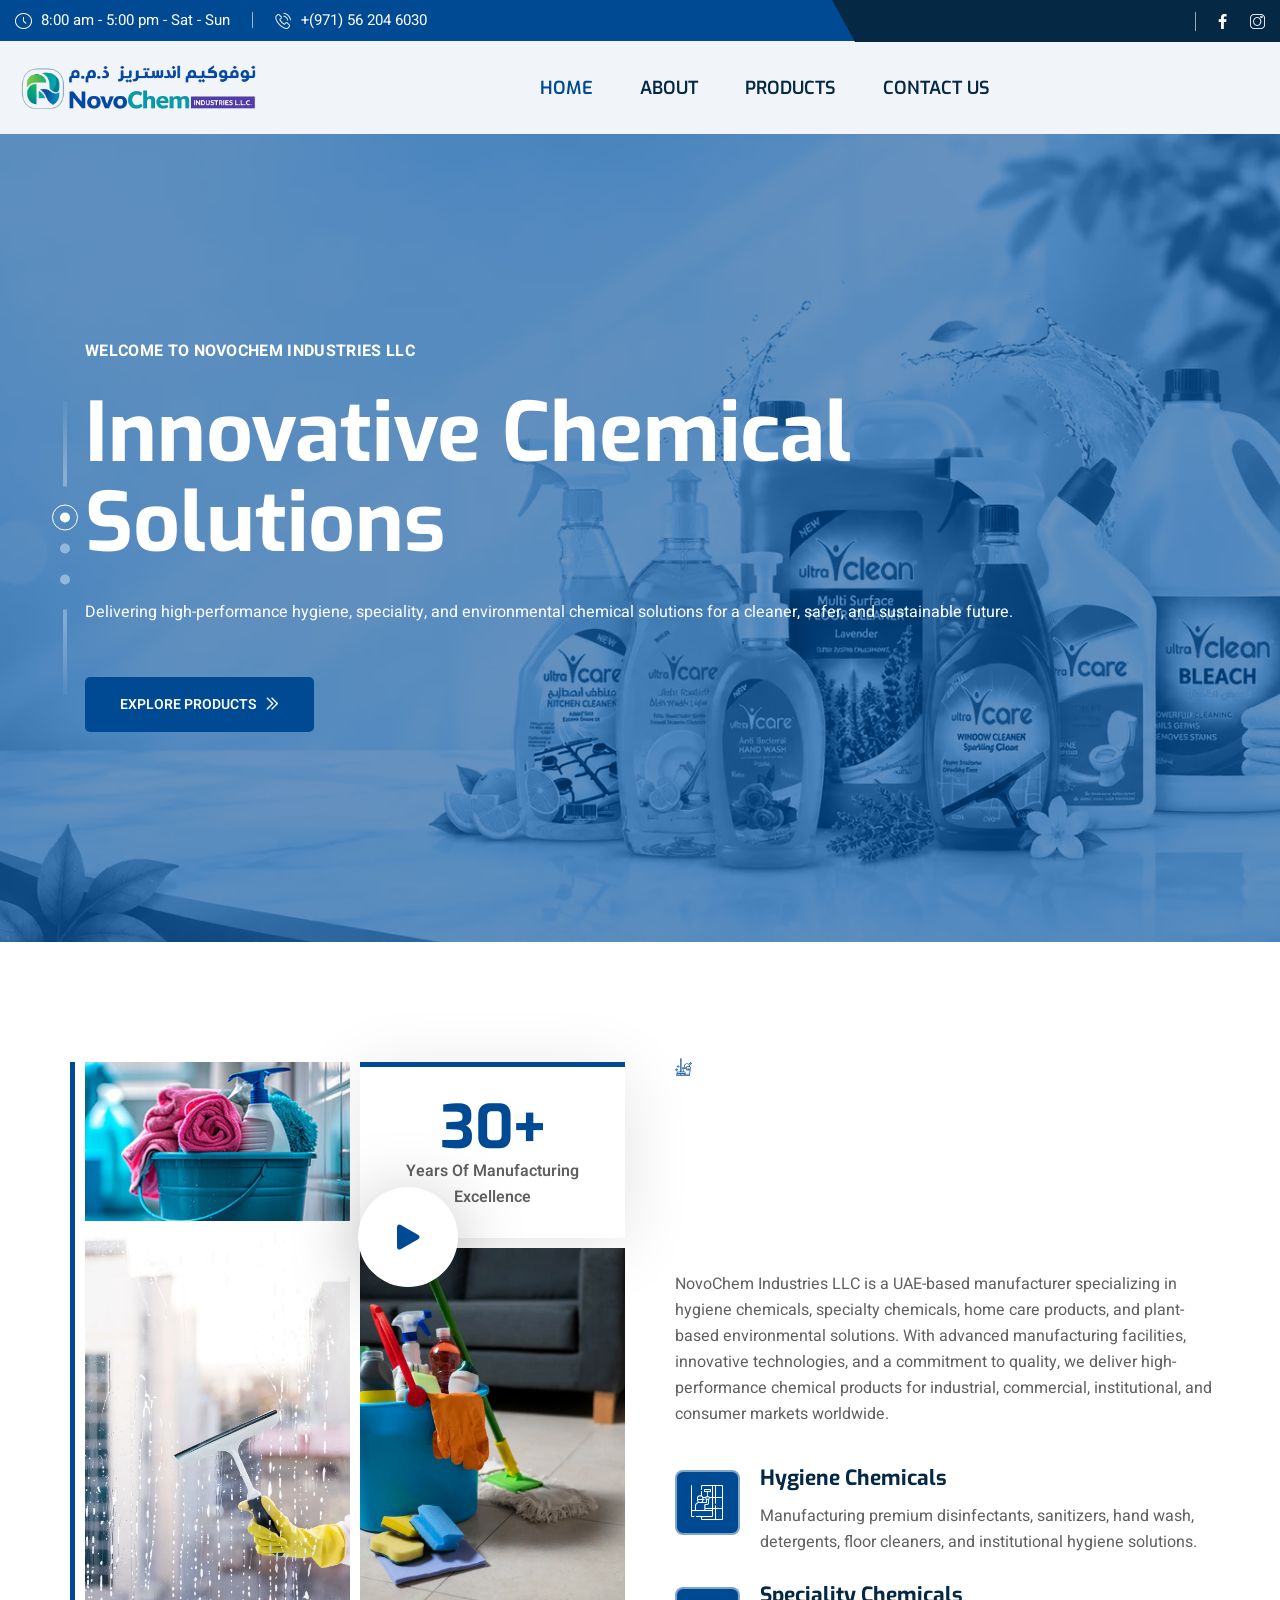
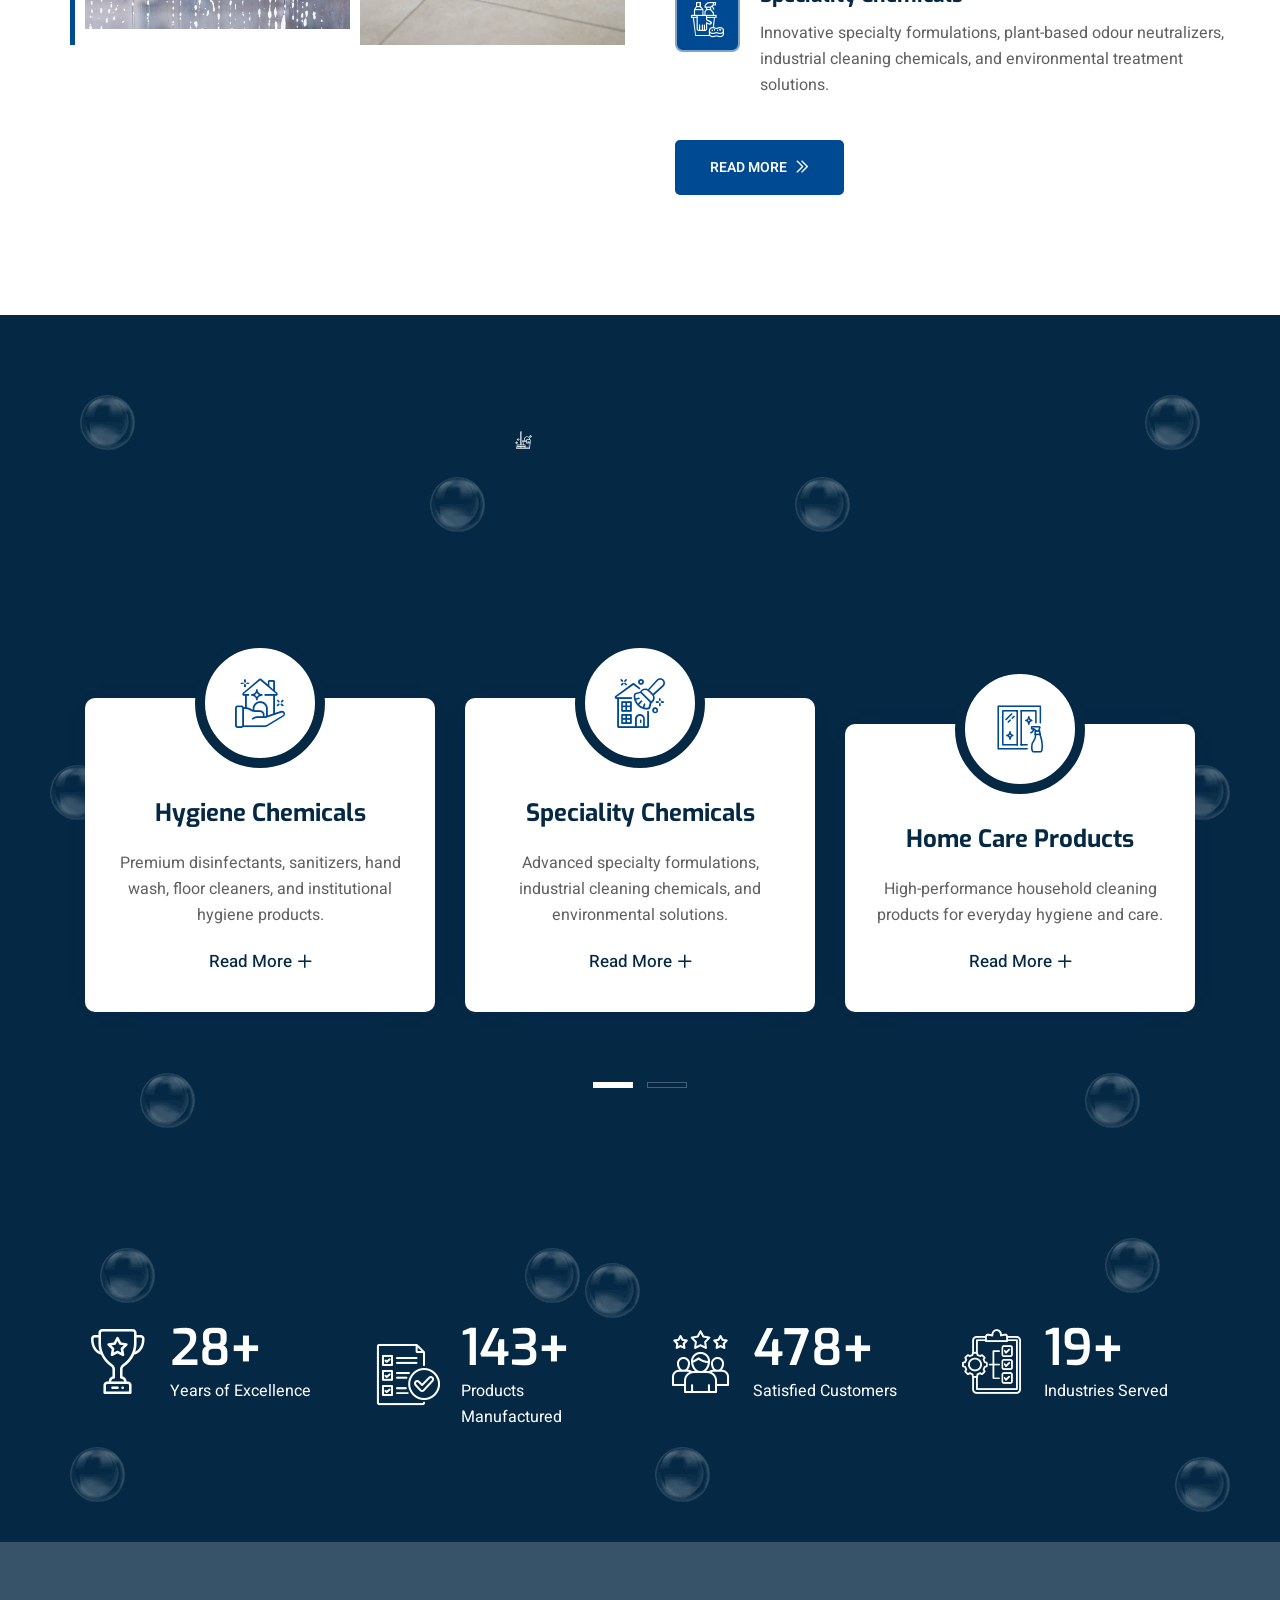
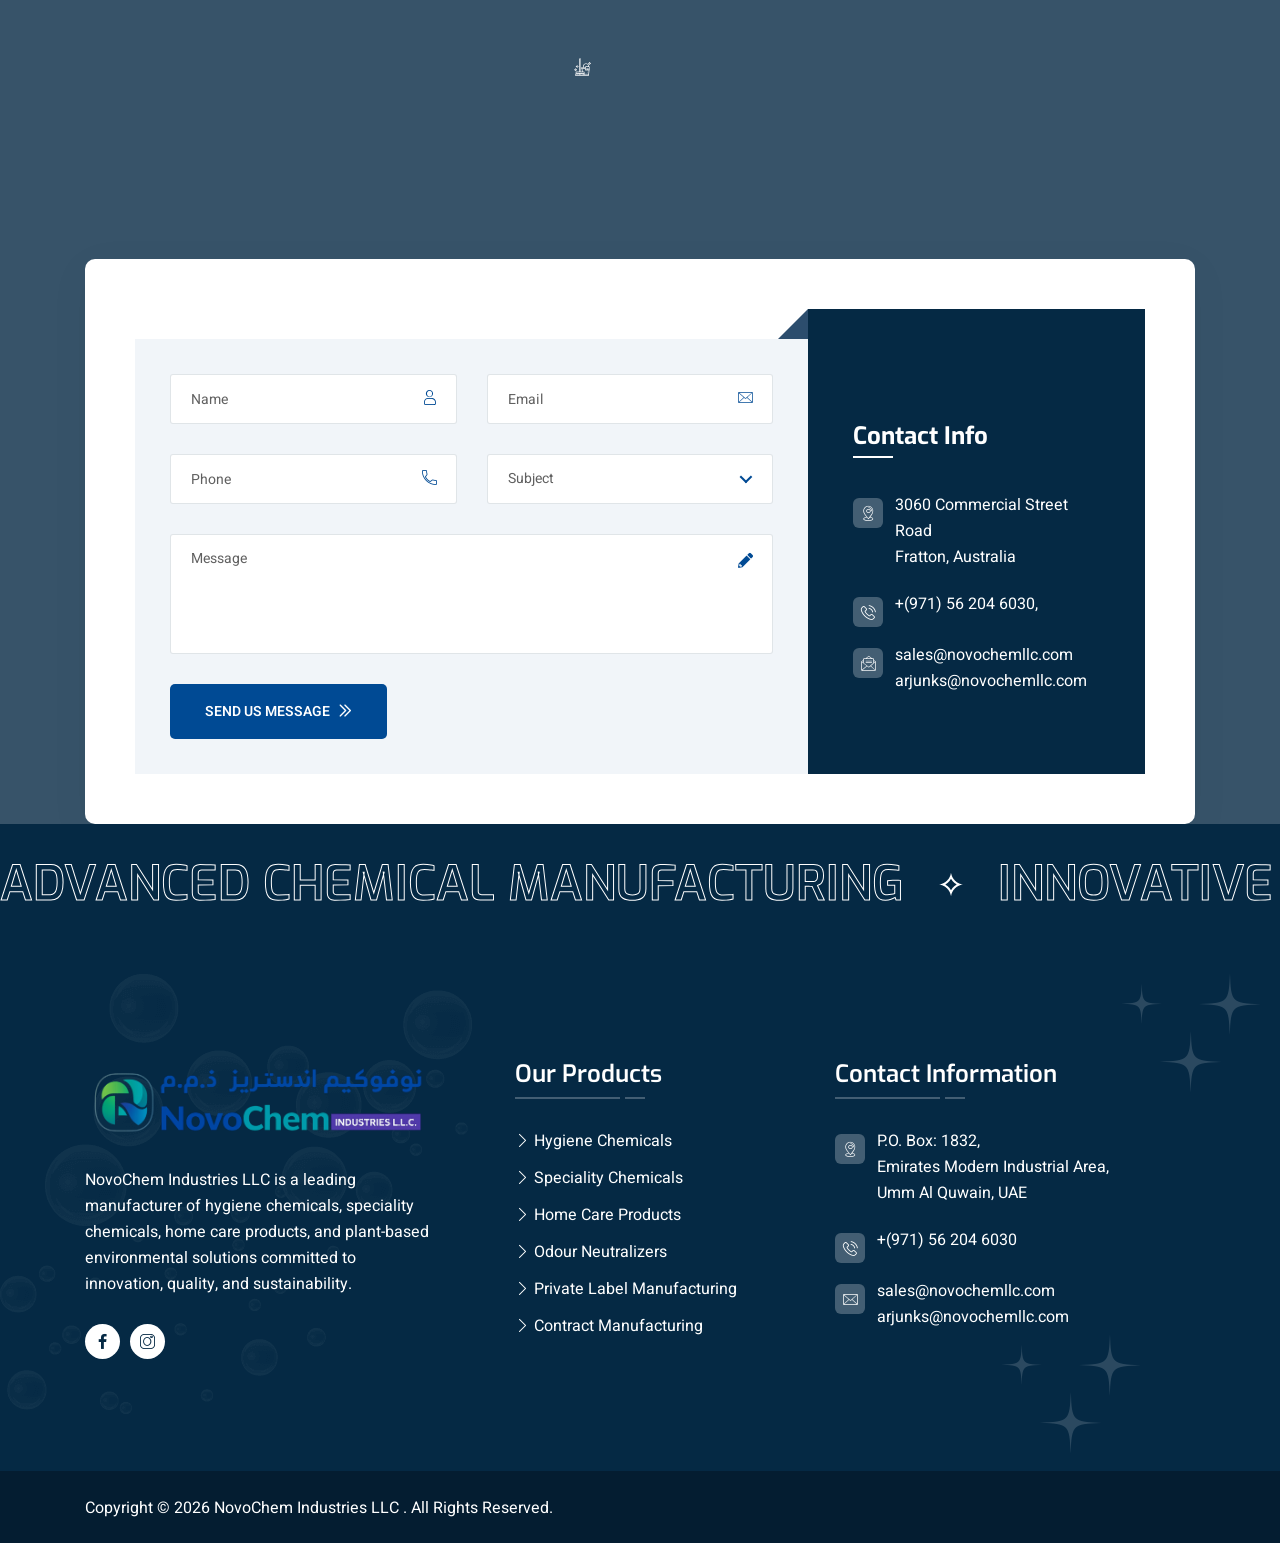
==== commit 6db38de3: "upadted the content and images" ====
--- a/index.html
+++ b/index.html
@@ -4,13 +4,32 @@
 <head>
     <meta charset="UTF-8" />
     <meta name="viewport" content="width=device-width, initial-scale=1.0" />
-    <title> Home One || Cleanin || Cleanin HTML 5 Template </title>
+    <title>NovoChem Industries LLC | Hygiene & Specialty Chemical Manufacturers UAE</title>
     <!-- favicons Icons -->
     <link rel="apple-touch-icon" sizes="180x180" href="assets/images/favicons/apple-touch-icon.png" />
     <link rel="icon" type="image/png" sizes="32x32" href="assets/images/favicons/favicon-32x32.png" />
     <link rel="icon" type="image/png" sizes="16x16" href="assets/images/favicons/favicon-16x16.png" />
     <link rel="manifest" href="assets/images/favicons/site.webmanifest" />
-    <meta name="description" content="Cleanin HTML 5 Template " />
+    <meta name="description" content="NovoChem Industries LLC is a leading UAE manufacturer of hygiene chemicals, specialty chemicals, home care products, and plant-based odour neutralization solutions.">
+    <meta name="keywords" content="NovoChem, hygiene chemicals UAE, specialty chemicals UAE, home care products, odour neutralizer, plant based chemicals, chemical manufacturer UAE, industrial chemicals">
+
+    <meta charset="UTF-8">
+    <meta name="viewport" content="width=device-width, initial-scale=1.0">
+
+    <meta name="robots" content="index, follow">
+    <meta name="author" content="NovoChem Industries LLC">
+    <meta name="language" content="English">
+
+    <meta property="og:type" content="website">
+    <meta property="og:site_name" content="NovoChem Industries LLC">
+    <meta property="og:title" content="NovoChem Industries LLC">
+    <meta property="og:description" content="Leading manufacturer of hygiene chemicals, specialty chemicals, home care products, and plant-based odour neutralization solutions.">
+    <meta property="og:image" content="https://www.novochemllc.com/assets/images/og-image.jpg">
+    <meta property="og:url" content="https://www.novochemllc.com">
+
+    <meta name="twitter:card" content="summary_large_image">
+    <meta name="twitter:title" content="NovoChem Industries LLC">
+    <meta name="twitter:description" content="Leading manufacturer of hygiene chemicals, specialty chemicals, home care products, and plant-based odour neutralization solutions.">
 
     <!-- Fonts -->
     <link
@@ -112,7 +131,7 @@
                                     <i class="icon-phone-call"></i>
                                 </div>
                                 <div class="text">
-                                    <p><a href="tel:1234567890">+(971) 56 204 6030</a></p>
+                                    <p><a href="tel:+(971) 56 204 6030">+(971) 56 204 6030</a></p>
                                 </div>
                             </li>
 
@@ -145,7 +164,8 @@
                             <div class="main-menu__wrapper-inner">
                                 <div class="main-header-one__bottom-left">
                                     <div class="logo-one">
-                                        <a href="index.html"><img src="assets/images/about/logo.png" alt="" style="max-width: 250px;"></a>
+                                        <a href="index.html"><img src="assets/images/about/logo.png" alt=""
+                                                style="max-width: 250px;"></a>
                                     </div>
                                 </div>
 
@@ -200,25 +220,26 @@
         <!--Start Main Slider One-->
         <section class="main-slider-one">
             <div class="main-slider__carousel owl-carousel owl-theme">
-                <!--Start Main Slider One Single-->
+                <!-- Slider 1 -->
                 <div class="main-slider-one__single">
                     <div class="main-slider-one__bg"
-                        style="background-image: url(assets/images/slider/slider-v1-img1.jpg);"></div>
+                        style="background-image: url(assets/images/backgrounds/slider-main.webp);"></div>
                     <div class="container">
                         <div class="main-slider-one__content">
                             <div class="tagline">
-                                <span>Welcome to Cleanin.</span>
+                                <span>Welcome to NovoChem Industries LLC</span>
                             </div>
                             <div class="title-box">
-                                <h2>Cleanin a cleaning <br> company.</h2>
+                                <h2>Innovative Chemical Solutions</h2>
                             </div>
                             <div class="text-box">
-                                <p>We are committed to the best quality in the field of industrial cleaning, home
-                                    and <br> garden cleaning.</p>
+                                <p>Delivering high-performance hygiene, speciality, and environmental chemical solutions
+                                    for a cleaner, safer, and sustainable future.</p>
                             </div>
 
                             <div class="main-slider-one__btn">
-                                <a class="thm-btn" href="contact-1.html">Take Our Service
+                                <a class="thm-btn" href="products-left.html">
+                                    Explore Products
                                     <i class="icon-next"></i>
                                     <span class="hover-btn hover-bx"></span>
                                     <span class="hover-btn hover-bx2"></span>
@@ -229,26 +250,27 @@
                         </div>
                     </div>
                 </div>
-                <!--End Main Slider One Single-->
-
-                <!--Start Main Slider One Single-->
+
+                <!-- Slider 2 -->
                 <div class="main-slider-one__single">
                     <div class="main-slider-one__bg"
-                        style="background-image: url(assets/images/slider/slider-v1-img2.jpg);"></div>
+                        style="background-image: url(assets/images/backgrounds/slider-main2.webp);"></div>
                     <div class="container">
                         <div class="main-slider-one__content">
                             <div class="tagline">
-                                <span>Welcome to Cleanin.</span>
+                                <span>Hygiene Chemical Solutions</span>
                             </div>
                             <div class="title-box">
-                                <h2>Best Cleaning Services <br> In Town</h2>
+                                <h2>Advanced Hygiene &<br> Cleaning Products</h2>
                             </div>
                             <div class="text-box">
-                                <p>We are committed to the best quality in the field of industrial cleaning, home
-                                    and <br> garden cleaning.</p>
-                            </div>
+                                <p>Manufacturing premium-quality disinfectants, sanitizers, detergents, floor cleaners,
+                                    kitchen cleaners, and institutional hygiene solutions.</p>
+                            </div>
+
                             <div class="main-slider-one__btn">
-                                <a class="thm-btn" href="contact-1.html">Take Our Service
+                                <a class="thm-btn" href="products-left.html">
+                                    View Products
                                     <i class="icon-next"></i>
                                     <span class="hover-btn hover-bx"></span>
                                     <span class="hover-btn hover-bx2"></span>
@@ -259,26 +281,27 @@
                         </div>
                     </div>
                 </div>
-                <!--End Main Slider One Single-->
-
-                <!--Start Main Slider One Single-->
+
+                <!-- Slider 3 -->
                 <div class="main-slider-one__single">
                     <div class="main-slider-one__bg"
-                        style="background-image: url(assets/images/slider/slider-v1-img3.jpg);"></div>
+                        style="background-image: url(assets/images/backgrounds/slider-main3.webp);"></div>
                     <div class="container">
                         <div class="main-slider-one__content">
                             <div class="tagline">
-                                <span>Welcome to Cleanin.</span>
+                                <span>Speciality & Plant-Based Solutions</span>
                             </div>
                             <div class="title-box">
-                                <h2>So Fresh & So Clean... <br> We Promise!</h2>
+                                <h2>Eco-Friendly Odour <br> Neutralization Solutions</h2>
                             </div>
                             <div class="text-box">
-                                <p>We are committed to the best quality in the field of industrial cleaning, home
-                                    and <br> garden cleaning.</p>
-                            </div>
+                                <p>Innovative plant-based speciality chemicals and odour control solutions for
+                                    industrial, commercial, municipal, and residential applications.</p>
+                            </div>
+
                             <div class="main-slider-one__btn">
-                                <a class="thm-btn" href="contact-1.html">Take Our Service
+                                <a class="thm-btn" href="products-left.html">
+                                    Discover Solutions
                                     <i class="icon-next"></i>
                                     <span class="hover-btn hover-bx"></span>
                                     <span class="hover-btn hover-bx2"></span>
@@ -289,7 +312,6 @@
                         </div>
                     </div>
                 </div>
-                <!--End Main Slider One Single-->
             </div>
 
             <div class="bubbleContainer">
@@ -314,14 +336,19 @@
 
         <!--Start About One-->
         <section class="about-one">
-            <div class="shape1"><img src="assets/images/shapes/about-v1-shape1.png" alt=""></div>
+            <div class="shape1">
+                <img src="assets/images/shapes/about-v1-shape1.png" alt="">
+            </div>
+
             <div class="container">
                 <div class="row">
+
                     <!--Start About One Img-->
                     <div class="col-xl-6 wow fadeInLeft" data-wow-delay="0ms" data-wow-duration="1500ms">
                         <div class="about-one__img">
+
                             <div class="about-one__video">
-                                <a href="https://www.youtube.com/watch?v=06dV9txztKY" class="video-popup">
+                                <a href="#" class="video-popup">
                                     <div class="about-one__video-icon">
                                         <span class="icon-play-button-arrowhead"></span>
                                         <i class="ripple"></i>
@@ -335,68 +362,89 @@
                                         <div class="single-img">
                                             <img src="assets/images/about/about-v1-img1.jpg" alt="#">
                                         </div>
+
                                         <div class="single-img">
-                                            <img src="assets/images/about/about-v1-img2.jpg" alt="#">
+                                            <img src="assets/images/about/about2.webp" alt="#">
                                         </div>
                                     </div>
                                 </div>
 
                                 <div class="col-xl-6 col-lg-6 col-md-6">
                                     <div class="about-one__img-right">
+
                                         <div class="about-one__experience">
                                             <div class="count-box">
                                                 <h2 class="count-text" data-stop="30" data-speed="1500">00</h2>
                                                 <span>+</span>
                                             </div>
-                                            <p>Years Of Experience</p>
+                                            <p>Years Of Manufacturing Excellence</p>
                                         </div>
 
                                         <div class="about-one__img-right-img">
-                                            <img src="assets/images/about/about-v1-img3.jpg" alt="#">
-                                        </div>
+                                            <img src="assets/images/about/about3.webp" alt="#">
+                                        </div>
+
                                     </div>
                                 </div>
                             </div>
                         </div>
                     </div>
                     <!--End About One Img-->
+
+
 
                     <!--Start About One Content-->
                     <div class="col-xl-6 wow fadeInRight" data-wow-delay="0ms" data-wow-duration="1500ms">
+
                         <div class="about-one__content">
+
                             <div class="sec-title sec-title-animation animation-style2">
+
                                 <div class="sec-title__tagline">
                                     <div class="icon-box">
                                         <span class="icon-household"></span>
                                     </div>
 
                                     <div class="text title-animation">
-                                        <h4>About Cleaning Agency</h4>
+                                        <h4>About NovoChem Industries</h4>
                                     </div>
                                 </div>
-                                <h2 class="sec-title__title title-animation">We Are A Highly Experienced <br> Cleaning
-                                    Service Company
+
+                                <h2 class="sec-title__title title-animation">
+                                    Leading Manufacturer Of <br>
+                                    Hygiene & Specialty Chemical Solutions
                                 </h2>
                             </div>
 
                             <div class="about-one__content-text">
-                                <p>It is a long established fact that a reader will be distracted by the readable
-                                    content of a page when looking at its layout. The point of using Lorem Ipsum is that
-                                    it has a more-or-less normal distribution of letters, as opposed to using 'Content
-                                    here,</p>
+                                <p>
+                                    NovoChem Industries LLC is a UAE-based manufacturer
+                                    specializing in hygiene chemicals, specialty chemicals,
+                                    home care products, and plant-based environmental
+                                    solutions. With advanced manufacturing facilities,
+                                    innovative technologies, and a commitment to quality,
+                                    we deliver high-performance chemical products for
+                                    industrial, commercial, institutional, and consumer
+                                    markets worldwide.
+                                </p>
                             </div>
 
                             <div class="about-one__content-list">
                                 <ul>
+
                                     <li>
                                         <div class="icon-box">
                                             <span class="icon-window-cleaner"></span>
                                         </div>
 
                                         <div class="content-box">
-                                            <h3>Commercial Cleaning</h3>
-                                            <p>There are many variations of passages of Lorem Ipsum available, but the
-                                                majority have suffered alteration in some form,</p>
+                                            <h3>Hygiene Chemicals</h3>
+                                            <p>
+                                                Manufacturing premium disinfectants,
+                                                sanitizers, hand wash, detergents,
+                                                floor cleaners, and institutional
+                                                hygiene solutions.
+                                            </p>
                                         </div>
                                     </li>
 
@@ -406,16 +454,22 @@
                                         </div>
 
                                         <div class="content-box">
-                                            <h3>Residential Cleaning </h3>
-                                            <p>There are many variations of passages of Lorem Ipsum available, but the
-                                                majority have suffered alteration in some form,</p>
-                                        </div>
-                                    </li>
+                                            <h3>Speciality Chemicals</h3>
+                                            <p>
+                                                Innovative specialty formulations,
+                                                plant-based odour neutralizers,
+                                                industrial cleaning chemicals,
+                                                and environmental treatment solutions.
+                                            </p>
+                                        </div>
+                                    </li>
+
                                 </ul>
                             </div>
 
                             <div class="about-one__content-btn">
-                                <a class="thm-btn" href="about-1.html">Read More
+                                <a class="thm-btn" href="about.html">
+                                    Read More
                                     <i class="icon-next"></i>
                                     <span class="hover-btn hover-bx"></span>
                                     <span class="hover-btn hover-bx2"></span>
@@ -423,9 +477,11 @@
                                     <span class="hover-btn hover-bx4"></span>
                                 </a>
                             </div>
+
                         </div>
                     </div>
                     <!--End About One Content-->
+
                 </div>
             </div>
         </section>
@@ -442,746 +498,97 @@
             <div class="shape7 float-bob-y"><img src="assets/images/shapes/services-v1-shape1.png" alt=""></div>
             <div class="shape8 float-bob-y"><img src="assets/images/shapes/services-v1-shape1.png" alt=""></div>
             <div class="container">
+                <!-- Section Title -->
                 <div class="sec-title text-center sec-title-animation animation-style1">
                     <div class="sec-title__tagline center">
-                        <div class="icon-box">
-                            <span class="icon-household"></span>
-                        </div>
-
+                        <div class="icon-box"> <span class="icon-household"></span> </div>
                         <div class="text title-animation">
-                            <h4> What We Do </h4>
-                        </div>
-                    </div>
-                    <h2 class="sec-title__title title-animation">Our Most Popular Cleaning <br>
-                        Services For You </h2>
+                            <h4>Our Business Segments</h4>
+                        </div>
+                    </div>
+                    <h2 class="sec-title__title title-animation"> Innovative Chemical Solutions <br> For Every Industry
+                    </h2>
                 </div>
 
                 <div class="services-one__inner">
                     <div class="services-one__carousel owl-carousel owl-theme thm-dot-style1">
-                        <!--Start Services One Single-->
+                        <!-- Service 1 -->
                         <div class="services-one__single">
                             <div class="services-one__single-inner text-center">
-                                <div class="services-one__single-icon">
-                                    <span class="icon-house-2"></span>
-                                </div>
-                                <h2><a href="house-cleaning.html">House Cleaning</a></h2>
-                                <p>It is a long established fact that a reader will be distracted by the readable
-                                    content of a page when looking at its layout.</p>
-
-                                <div class="services-one__single-btn">
-                                    <a href="house-cleaning.html">Read more <span class="icon-plus"></span></a>
-                                </div>
-                            </div>
-
+                                <div class="services-one__single-icon"> <span class="icon-house-2"></span> </div>
+                                <h2> <a href="products-left.html"> Hygiene Chemicals </a> </h2>
+                                <p> Premium disinfectants, sanitizers, hand wash, floor cleaners, and institutional
+                                    hygiene products. </p>
+                                <div class="services-one__single-btn"> <a href="products-left.html"> Read more <span
+                                            class="icon-plus"></span> </a> </div>
+                            </div>
                             <div class="shadow-one"></div>
                             <div class="shadow-two"></div>
-                        </div>
-                        <!--End Services One Single-->
-
-                        <!--Start Services One Single-->
+                        </div> <!-- Service 2 -->
                         <div class="services-one__single">
                             <div class="services-one__single-inner text-center">
-                                <div class="services-one__single-icon">
-                                    <span class="icon-house"></span>
-                                </div>
-                                <h2><a href="house-cleaning.html">Office Cleaning</a></h2>
-                                <p>It is a long established fact that a reader will be distracted by the readable
-                                    content of a page when looking at its layout.</p>
-
-                                <div class="services-one__single-btn">
-                                    <a href="house-cleaning.html">Read more <span class="icon-plus"></span></a>
-                                </div>
-                            </div>
-
+                                <div class="services-one__single-icon"> <span class="icon-house"></span> </div>
+                                <h2> <a href="products-left.html"> Speciality Chemicals </a> </h2>
+                                <p> Advanced specialty formulations, industrial cleaning chemicals, and environmental
+                                    solutions. </p>
+                                <div class="services-one__single-btn"> <a href="products-left.html"> Read more <span
+                                            class="icon-plus"></span> </a> </div>
+                            </div>
                             <div class="shadow-one"></div>
                             <div class="shadow-two"></div>
-                        </div>
-                        <!--End Services One Single-->
-
-                        <!--Start Services One Single-->
+                        </div> <!-- Service 3 -->
                         <div class="services-one__single">
                             <div class="services-one__single-inner text-center">
-                                <div class="services-one__single-icon">
-                                    <span class="icon-window-cleaning"></span>
-                                </div>
-                                <h2><a href="house-cleaning.html">Window Cleaning</a></h2>
-                                <p>It is a long established fact that a reader will be distracted by the readable
-                                    content of a page when looking at its layout.</p>
-
-                                <div class="services-one__single-btn">
-                                    <a href="house-cleaning.html">Read more <span class="icon-plus"></span></a>
-                                </div>
-                            </div>
-
+                                <div class="services-one__single-icon"> <span class="icon-window-cleaning"></span>
+                                </div>
+                                <h2> <a href="products-left.html"> Home Care Products </a> </h2>
+                                <p> High-performance household cleaning products for everyday hygiene and care. </p>
+                                <div class="services-one__single-btn"> <a href="products-left.html"> Read more <span
+                                            class="icon-plus"></span> </a> </div>
+                            </div>
                             <div class="shadow-one"></div>
                             <div class="shadow-two"></div>
-                        </div>
-                        <!--End Services One Single-->
-
-                        <!--Start Services One Single-->
+                        </div> <!-- Service 4 -->
                         <div class="services-one__single">
                             <div class="services-one__single-inner text-center">
-                                <div class="services-one__single-icon">
-                                    <span class="icon-cleaning-service"></span>
-                                </div>
-                                <h2><a href="house-cleaning.html">Kitchen Cleaning</a></h2>
-                                <p>It is a long established fact that a reader will be distracted by the readable
-                                    content of a page when looking at its layout.</p>
-
-                                <div class="services-one__single-btn">
-                                    <a href="house-cleaning.html">Read more <span class="icon-plus"></span></a>
-                                </div>
-                            </div>
-
+                                <div class="services-one__single-icon"> <span class="icon-cleaning-service"></span>
+                                </div>
+                                <h2> <a href="products-left.html"> Plant-Based Odour Solutions </a> </h2>
+                                <p> Eco-friendly odour neutralizers for industrial, commercial, municipal and
+                                    residential use. </p>
+                                <div class="services-one__single-btn"> <a href="products-left.html"> Read more <span
+                                            class="icon-plus"></span> </a> </div>
+                            </div>
                             <div class="shadow-one"></div>
                             <div class="shadow-two"></div>
-                        </div>
-                        <!--End Services One Single-->
-
-                        <!--Start Services One Single-->
+                        </div> <!-- Service 5 -->
                         <div class="services-one__single">
                             <div class="services-one__single-inner text-center">
-                                <div class="services-one__single-icon">
-                                    <span class="icon-toilet"></span>
-                                </div>
-                                <h2><a href="house-cleaning.html">Toilet Cleaning</a></h2>
-                                <p>It is a long established fact that a reader will be distracted by the readable
-                                    content of a page when looking at its layout.</p>
-
-                                <div class="services-one__single-btn">
-                                    <a href="house-cleaning.html">Read more <span class="icon-plus"></span></a>
-                                </div>
-                            </div>
-
+                                <div class="services-one__single-icon"> <span class="icon-toilet"></span> </div>
+                                <h2> <a href="products-left.html"> Private Label Manufacturing </a> </h2>
+                                <p> Customized private label manufacturing solutions for global brands. </p>
+                                <div class="services-one__single-btn"> <a href="products-left.html"> Read more <span
+                                            class="icon-plus"></span> </a> </div>
+                            </div>
                             <div class="shadow-one"></div>
                             <div class="shadow-two"></div>
-                        </div>
-                        <!--End Services One Single-->
-
-                        <!--Start Services One Single-->
+                        </div> <!-- Service 6 -->
                         <div class="services-one__single">
                             <div class="services-one__single-inner text-center">
-                                <div class="services-one__single-icon">
-                                    <span class="icon-carpet-1"></span>
-                                </div>
-                                <h2><a href="house-cleaning.html">Carpet Cleaning</a></h2>
-                                <p>It is a long established fact that a reader will be distracted by the readable
-                                    content of a page when looking at its layout.</p>
-
-                                <div class="services-one__single-btn">
-                                    <a href="house-cleaning.html">Read more <span class="icon-plus"></span></a>
-                                </div>
-                            </div>
-
+                                <div class="services-one__single-icon"> <span class="icon-carpet-1"></span> </div>
+                                <h2> <a href="products-left.html"> Contract Manufacturing </a> </h2>
+                                <p> Large-scale chemical manufacturing, packaging, and formulation services. </p>
+                                <div class="services-one__single-btn"> <a href="products-left.html"> Read more <span
+                                            class="icon-plus"></span> </a> </div>
+                            </div>
                             <div class="shadow-one"></div>
                             <div class="shadow-two"></div>
                         </div>
-                        <!--End Services One Single-->
-
-                        <!--Start Services One Single-->
-                        <div class="services-one__single">
-                            <div class="services-one__single-inner text-center">
-                                <div class="services-one__single-icon">
-                                    <span class="icon-house-2"></span>
-                                </div>
-                                <h2><a href="house-cleaning.html">House Cleaning</a></h2>
-                                <p>It is a long established fact that a reader will be distracted by the readable
-                                    content of a page when looking at its layout.</p>
-
-                                <div class="services-one__single-btn">
-                                    <a href="house-cleaning.html">Read more <span class="icon-plus"></span></a>
-                                </div>
-                            </div>
-
-                            <div class="shadow-one"></div>
-                            <div class="shadow-two"></div>
-                        </div>
-                        <!--End Services One Single-->
-
-                        <!--Start Services One Single-->
-                        <div class="services-one__single">
-                            <div class="services-one__single-inner text-center">
-                                <div class="services-one__single-icon">
-                                    <span class="icon-house"></span>
-                                </div>
-                                <h2><a href="house-cleaning.html">Office Cleaning</a></h2>
-                                <p>It is a long established fact that a reader will be distracted by the readable
-                                    content of a page when looking at its layout.</p>
-
-                                <div class="services-one__single-btn">
-                                    <a href="house-cleaning.html">Read more <span class="icon-plus"></span></a>
-                                </div>
-                            </div>
-
-                            <div class="shadow-one"></div>
-                            <div class="shadow-two"></div>
-                        </div>
-                        <!--End Services One Single-->
-
-                        <!--Start Services One Single-->
-                        <div class="services-one__single">
-                            <div class="services-one__single-inner text-center">
-                                <div class="services-one__single-icon">
-                                    <span class="icon-window-cleaning"></span>
-                                </div>
-                                <h2><a href="house-cleaning.html">Window Cleaning</a></h2>
-                                <p>It is a long established fact that a reader will be distracted by the readable
-                                    content of a page when looking at its layout.</p>
-
-                                <div class="services-one__single-btn">
-                                    <a href="house-cleaning.html">Read more <span class="icon-plus"></span></a>
-                                </div>
-                            </div>
-
-                            <div class="shadow-one"></div>
-                            <div class="shadow-two"></div>
-                        </div>
-                        <!--End Services One Single-->
-
-                        <!--Start Services One Single-->
-                        <div class="services-one__single">
-                            <div class="services-one__single-inner text-center">
-                                <div class="services-one__single-icon">
-                                    <span class="icon-cleaning-service"></span>
-                                </div>
-                                <h2><a href="house-cleaning.html">Kitchen Cleaning</a></h2>
-                                <p>It is a long established fact that a reader will be distracted by the readable
-                                    content of a page when looking at its layout.</p>
-
-                                <div class="services-one__single-btn">
-                                    <a href="house-cleaning.html">Read more <span class="icon-plus"></span></a>
-                                </div>
-                            </div>
-
-                            <div class="shadow-one"></div>
-                            <div class="shadow-two"></div>
-                        </div>
-                        <!--End Services One Single-->
-
-                        <!--Start Services One Single-->
-                        <div class="services-one__single">
-                            <div class="services-one__single-inner text-center">
-                                <div class="services-one__single-icon">
-                                    <span class="icon-toilet"></span>
-                                </div>
-                                <h2><a href="house-cleaning.html">Toilet Cleaning</a></h2>
-                                <p>It is a long established fact that a reader will be distracted by the readable
-                                    content of a page when looking at its layout.</p>
-
-                                <div class="services-one__single-btn">
-                                    <a href="house-cleaning.html">Read more <span class="icon-plus"></span></a>
-                                </div>
-                            </div>
-
-                            <div class="shadow-one"></div>
-                            <div class="shadow-two"></div>
-                        </div>
-                        <!--End Services One Single-->
-
-                        <!--Start Services One Single-->
-                        <div class="services-one__single">
-                            <div class="services-one__single-inner text-center">
-                                <div class="services-one__single-icon">
-                                    <span class="icon-carpet-1"></span>
-                                </div>
-                                <h2><a href="house-cleaning.html">Carpet Cleaning</a></h2>
-                                <p>It is a long established fact that a reader will be distracted by the readable
-                                    content of a page when looking at its layout.</p>
-
-                                <div class="services-one__single-btn">
-                                    <a href="house-cleaning.html">Read more <span class="icon-plus"></span></a>
-                                </div>
-                            </div>
-
-                            <div class="shadow-one"></div>
-                            <div class="shadow-two"></div>
-                        </div>
-                        <!--End Services One Single-->
-                    </div>
-                </div>
-            </div>
+                    </div>
+                </div>
+            </div>
+            <!--End Services One-->
         </div>
-        <!--End Services One-->
-
-        <!--Start Project One-->
-        <section class="project-one">
-            <div class="project-one__top">
-                <div class="container">
-                    <div class="project-one__top-inner">
-                        <div class="sec-title sec-title-animation animation-style2">
-                            <div class="sec-title__tagline">
-                                <div class="icon-box">
-                                    <span class="icon-household"></span>
-                                </div>
-
-                                <div class="text title-animation">
-                                    <h4>Our Successful Project</h4>
-                                </div>
-                            </div>
-                            <h2 class="sec-title__title title-animation">Keep your vision to our latest <br> projects.
-                            </h2>
-                        </div>
-
-
-                        <div class="project-one__top-btn">
-                            <a class="thm-btn" href="project-1.html">View All Projects
-                                <i class="icon-next"></i>
-                                <span class="hover-btn hover-bx"></span>
-                                <span class="hover-btn hover-bx2"></span>
-                                <span class="hover-btn hover-bx3"></span>
-                                <span class="hover-btn hover-bx4"></span>
-                            </a>
-                        </div>
-                    </div>
-                </div>
-            </div>
-            <div class="container-fluid">
-                <div class="project-one__inner">
-                    <div class="project-one__carousel owl-carousel owl-theme thm-dot-style1">
-                        <!--Start Project One Single-->
-                        <div class="project-one__single">
-                            <div class="project-one__single-img">
-                                <div class="inner">
-                                    <img src="assets/images/project/project-v1-img1.jpg" alt="#">
-                                </div>
-
-                                <div class="project-one__single-content">
-                                    <div class="text-box">
-                                        <h2><a href="projects-details.html">Floor Cleaning</a></h2>
-                                        <p>Los Angeles, USA</p>
-                                    </div>
-
-                                    <div class="icon-box">
-                                        <a class="img-popup" href="assets/images/project/project-v1-img1.jpg"><span
-                                                class="icon-plus"></span></a>
-                                    </div>
-                                </div>
-                            </div>
-                        </div>
-                        <!--End Project One Single-->
-
-                        <!--Start Project One Single-->
-                        <div class="project-one__single">
-                            <div class="project-one__single-img">
-                                <div class="inner">
-                                    <img src="assets/images/project/project-v1-img2.jpg" alt="#">
-                                </div>
-
-                                <div class="project-one__single-content">
-                                    <div class="text-box">
-                                        <h2><a href="projects-details.html">Office Cleaning</a></h2>
-                                        <p>Los Angeles, USA</p>
-                                    </div>
-
-                                    <div class="icon-box">
-                                        <a class="img-popup" href="assets/images/project/project-v1-img2.jpg"><span
-                                                class="icon-plus"></span></a>
-                                    </div>
-                                </div>
-                            </div>
-                        </div>
-                        <!--End Project One Single-->
-
-                        <!--Start Project One Single-->
-                        <div class="project-one__single">
-                            <div class="project-one__single-img">
-                                <div class="inner">
-                                    <img src="assets/images/project/project-v1-img3.jpg" alt="#">
-                                </div>
-
-                                <div class="project-one__single-content">
-                                    <div class="text-box">
-                                        <h2><a href="projects-details.html">Kitchen Cleaning</a></h2>
-                                        <p>Los Angeles, USA</p>
-                                    </div>
-
-                                    <div class="icon-box">
-                                        <a class="img-popup" href="assets/images/project/project-v1-img3.jpg"><span
-                                                class="icon-plus"></span></a>
-                                    </div>
-                                </div>
-                            </div>
-                        </div>
-                        <!--End Project One Single-->
-
-                        <!--Start Project One Single-->
-                        <div class="project-one__single">
-                            <div class="project-one__single-img">
-                                <div class="inner">
-                                    <img src="assets/images/project/project-v1-img4.jpg" alt="#">
-                                </div>
-
-                                <div class="project-one__single-content">
-                                    <div class="text-box">
-                                        <h2><a href="projects-details.html">House Cleaning</a></h2>
-                                        <p>Los Angeles, USA</p>
-                                    </div>
-
-                                    <div class="icon-box">
-                                        <a class="img-popup" href="assets/images/project/project-v1-img4.jpg"><span
-                                                class="icon-plus"></span></a>
-                                    </div>
-                                </div>
-                            </div>
-                        </div>
-                        <!--End Project One Single-->
-
-                        <!--Start Project One Single-->
-                        <div class="project-one__single">
-                            <div class="project-one__single-img">
-                                <div class="inner">
-                                    <img src="assets/images/project/project-v1-img5.jpg" alt="#">
-                                </div>
-
-                                <div class="project-one__single-content">
-                                    <div class="text-box">
-                                        <h2><a href="projects-details.html">Window Cleaning</a></h2>
-                                        <p>Los Angeles, USA</p>
-                                    </div>
-
-                                    <div class="icon-box">
-                                        <a class="img-popup" href="assets/images/project/project-v1-img5.jpg"><span
-                                                class="icon-plus"></span></a>
-                                    </div>
-                                </div>
-                            </div>
-                        </div>
-                        <!--End Project One Single-->
-
-                        <!--Start Project One Single-->
-                        <div class="project-one__single">
-                            <div class="project-one__single-img">
-                                <div class="inner">
-                                    <img src="assets/images/project/project-v1-img1.jpg" alt="#">
-                                </div>
-
-                                <div class="project-one__single-content">
-                                    <div class="text-box">
-                                        <h2><a href="projects-details.html">Floor Cleaning</a></h2>
-                                        <p>Los Angeles, USA</p>
-                                    </div>
-
-                                    <div class="icon-box">
-                                        <a class="img-popup" href="assets/images/project/project-v1-img1.jpg"><span
-                                                class="icon-plus"></span></a>
-                                    </div>
-                                </div>
-                            </div>
-                        </div>
-                        <!--End Project One Single-->
-
-                        <!--Start Project One Single-->
-                        <div class="project-one__single">
-                            <div class="project-one__single-img">
-                                <div class="inner">
-                                    <img src="assets/images/project/project-v1-img2.jpg" alt="#">
-                                </div>
-
-                                <div class="project-one__single-content">
-                                    <div class="text-box">
-                                        <h2><a href="projects-details.html">Office Cleaning</a></h2>
-                                        <p>Los Angeles, USA</p>
-                                    </div>
-
-                                    <div class="icon-box">
-                                        <a class="img-popup" href="assets/images/project/project-v1-img2.jpg"><span
-                                                class="icon-plus"></span></a>
-                                    </div>
-                                </div>
-                            </div>
-                        </div>
-                        <!--End Project One Single-->
-
-                        <!--Start Project One Single-->
-                        <div class="project-one__single">
-                            <div class="project-one__single-img">
-                                <div class="inner">
-                                    <img src="assets/images/project/project-v1-img3.jpg" alt="#">
-                                </div>
-
-                                <div class="project-one__single-content">
-                                    <div class="text-box">
-                                        <h2><a href="projects-details.html">Kitchen Cleaning</a></h2>
-                                        <p>Los Angeles, USA</p>
-                                    </div>
-
-                                    <div class="icon-box">
-                                        <a class="img-popup" href="assets/images/project/project-v1-img3.jpg"><span
-                                                class="icon-plus"></span></a>
-                                    </div>
-                                </div>
-                            </div>
-                        </div>
-                        <!--End Project One Single-->
-
-                        <!--Start Project One Single-->
-                        <div class="project-one__single">
-                            <div class="project-one__single-img">
-                                <div class="inner">
-                                    <img src="assets/images/project/project-v1-img4.jpg" alt="#">
-                                </div>
-
-                                <div class="project-one__single-content">
-                                    <div class="text-box">
-                                        <h2><a href="projects-details.html">House Cleaning</a></h2>
-                                        <p>Los Angeles, USA</p>
-                                    </div>
-
-                                    <div class="icon-box">
-                                        <a class="img-popup" href="assets/images/project/project-v1-img4.jpg"><span
-                                                class="icon-plus"></span></a>
-                                    </div>
-                                </div>
-                            </div>
-                        </div>
-                        <!--End Project One Single-->
-
-                        <!--Start Project One Single-->
-                        <div class="project-one__single">
-                            <div class="project-one__single-img">
-                                <div class="inner">
-                                    <img src="assets/images/project/project-v1-img5.jpg" alt="#">
-                                </div>
-
-                                <div class="project-one__single-content">
-                                    <div class="text-box">
-                                        <h2><a href="projects-details.html">Window Cleaning</a></h2>
-                                        <p>Los Angeles, USA</p>
-                                    </div>
-
-                                    <div class="icon-box">
-                                        <a class="img-popup" href="assets/images/project/project-v1-img5.jpg"><span
-                                                class="icon-plus"></span></a>
-                                    </div>
-                                </div>
-                            </div>
-                        </div>
-                        <!--End Project One Single-->
-
-                        <!--Start Project One Single-->
-                        <div class="project-one__single">
-                            <div class="project-one__single-img">
-                                <div class="inner">
-                                    <img src="assets/images/project/project-v1-img1.jpg" alt="#">
-                                </div>
-
-                                <div class="project-one__single-content">
-                                    <div class="text-box">
-                                        <h2><a href="projects-details.html">Floor Cleaning</a></h2>
-                                        <p>Los Angeles, USA</p>
-                                    </div>
-
-                                    <div class="icon-box">
-                                        <a class="img-popup" href="assets/images/project/project-v1-img1.jpg"><span
-                                                class="icon-plus"></span></a>
-                                    </div>
-                                </div>
-                            </div>
-                        </div>
-                        <!--End Project One Single-->
-
-                        <!--Start Project One Single-->
-                        <div class="project-one__single">
-                            <div class="project-one__single-img">
-                                <div class="inner">
-                                    <img src="assets/images/project/project-v1-img2.jpg" alt="#">
-                                </div>
-
-                                <div class="project-one__single-content">
-                                    <div class="text-box">
-                                        <h2><a href="projects-details.html">Office Cleaning</a></h2>
-                                        <p>Los Angeles, USA</p>
-                                    </div>
-
-                                    <div class="icon-box">
-                                        <a class="img-popup" href="assets/images/project/project-v1-img2.jpg"><span
-                                                class="icon-plus"></span></a>
-                                    </div>
-                                </div>
-                            </div>
-                        </div>
-                        <!--End Project One Single-->
-
-                        <!--Start Project One Single-->
-                        <div class="project-one__single">
-                            <div class="project-one__single-img">
-                                <div class="inner">
-                                    <img src="assets/images/project/project-v1-img3.jpg" alt="#">
-                                </div>
-
-                                <div class="project-one__single-content">
-                                    <div class="text-box">
-                                        <h2><a href="projects-details.html">Kitchen Cleaning</a></h2>
-                                        <p>Los Angeles, USA</p>
-                                    </div>
-
-                                    <div class="icon-box">
-                                        <a class="img-popup" href="assets/images/project/project-v1-img3.jpg"><span
-                                                class="icon-plus"></span></a>
-                                    </div>
-                                </div>
-                            </div>
-                        </div>
-                        <!--End Project One Single-->
-
-                        <!--Start Project One Single-->
-                        <div class="project-one__single">
-                            <div class="project-one__single-img">
-                                <div class="inner">
-                                    <img src="assets/images/project/project-v1-img4.jpg" alt="#">
-                                </div>
-
-                                <div class="project-one__single-content">
-                                    <div class="text-box">
-                                        <h2><a href="projects-details.html">House Cleaning</a></h2>
-                                        <p>Los Angeles, USA</p>
-                                    </div>
-
-                                    <div class="icon-box">
-                                        <a class="img-popup" href="assets/images/project/project-v1-img4.jpg"><span
-                                                class="icon-plus"></span></a>
-                                    </div>
-                                </div>
-                            </div>
-                        </div>
-                        <!--End Project One Single-->
-
-                        <!--Start Project One Single-->
-                        <div class="project-one__single">
-                            <div class="project-one__single-img">
-                                <div class="inner">
-                                    <img src="assets/images/project/project-v1-img5.jpg" alt="#">
-                                </div>
-
-                                <div class="project-one__single-content">
-                                    <div class="text-box">
-                                        <h2><a href="projects-details.html">Window Cleaning</a></h2>
-                                        <p>Los Angeles, USA</p>
-                                    </div>
-
-                                    <div class="icon-box">
-                                        <a class="img-popup" href="assets/images/project/project-v1-img5.jpg"><span
-                                                class="icon-plus"></span></a>
-                                    </div>
-                                </div>
-                            </div>
-                        </div>
-                        <!--End Project One Single-->
-
-                        <!--Start Project One Single-->
-                        <div class="project-one__single">
-                            <div class="project-one__single-img">
-                                <div class="inner">
-                                    <img src="assets/images/project/project-v1-img1.jpg" alt="#">
-                                </div>
-
-                                <div class="project-one__single-content">
-                                    <div class="text-box">
-                                        <h2><a href="projects-details.html">Floor Cleaning</a></h2>
-                                        <p>Los Angeles, USA</p>
-                                    </div>
-
-                                    <div class="icon-box">
-                                        <a class="img-popup" href="assets/images/project/project-v1-img1.jpg"><span
-                                                class="icon-plus"></span></a>
-                                    </div>
-                                </div>
-                            </div>
-                        </div>
-                        <!--End Project One Single-->
-
-                        <!--Start Project One Single-->
-                        <div class="project-one__single">
-                            <div class="project-one__single-img">
-                                <div class="inner">
-                                    <img src="assets/images/project/project-v1-img2.jpg" alt="#">
-                                </div>
-
-                                <div class="project-one__single-content">
-                                    <div class="text-box">
-                                        <h2><a href="projects-details.html">Office Cleaning</a></h2>
-                                        <p>Los Angeles, USA</p>
-                                    </div>
-
-                                    <div class="icon-box">
-                                        <a class="img-popup" href="assets/images/project/project-v1-img2.jpg"><span
-                                                class="icon-plus"></span></a>
-                                    </div>
-                                </div>
-                            </div>
-                        </div>
-                        <!--End Project One Single-->
-
-                        <!--Start Project One Single-->
-                        <div class="project-one__single">
-                            <div class="project-one__single-img">
-                                <div class="inner">
-                                    <img src="assets/images/project/project-v1-img3.jpg" alt="#">
-                                </div>
-
-                                <div class="project-one__single-content">
-                                    <div class="text-box">
-                                        <h2><a href="projects-details.html">Kitchen Cleaning</a></h2>
-                                        <p>Los Angeles, USA</p>
-                                    </div>
-
-                                    <div class="icon-box">
-                                        <a class="img-popup" href="assets/images/project/project-v1-img3.jpg"><span
-                                                class="icon-plus"></span></a>
-                                    </div>
-                                </div>
-                            </div>
-                        </div>
-                        <!--End Project One Single-->
-
-                        <!--Start Project One Single-->
-                        <div class="project-one__single">
-                            <div class="project-one__single-img">
-                                <div class="inner">
-                                    <img src="assets/images/project/project-v1-img4.jpg" alt="#">
-                                </div>
-
-                                <div class="project-one__single-content">
-                                    <div class="text-box">
-                                        <h2><a href="projects-details.html">House Cleaning</a></h2>
-                                        <p>Los Angeles, USA</p>
-                                    </div>
-
-                                    <div class="icon-box">
-                                        <a class="img-popup" href="assets/images/project/project-v1-img4.jpg"><span
-                                                class="icon-plus"></span></a>
-                                    </div>
-                                </div>
-                            </div>
-                        </div>
-                        <!--End Project One Single-->
-
-                        <!--Start Project One Single-->
-                        <div class="project-one__single">
-                            <div class="project-one__single-img">
-                                <div class="inner">
-                                    <img src="assets/images/project/project-v1-img5.jpg" alt="#">
-                                </div>
-
-                                <div class="project-one__single-content">
-                                    <div class="text-box">
-                                        <h2><a href="projects-details.html">Window Cleaning</a></h2>
-                                        <p>Los Angeles, USA</p>
-                                    </div>
-
-                                    <div class="icon-box">
-                                        <a class="img-popup" href="assets/images/project/project-v1-img5.jpg"><span
-                                                class="icon-plus"></span></a>
-                                    </div>
-                                </div>
-                            </div>
-                        </div>
-                        <!--End Project One Single-->
-                    </div>
-                </div>
-            </div>
-        </section>
-        <!--End Project One-->
 
         <!--Start Counter One-->
         <section class="counter-one counter-one--two">
@@ -1192,94 +599,109 @@
             <div class="shape5 rotated-style2"><img src="assets/images/shapes/counter-v2-shape1.png" alt=""></div>
             <div class="shape6 float-bob-x"><img src="assets/images/shapes/counter-v2-shape1.png" alt=""></div>
             <div class="shape7 scale"><img src="assets/images/shapes/counter-v2-shape1.png" alt=""></div>
+
             <div class="container">
                 <div class="row">
-                    <!--Start Counter One Single-->
+
+                    <!-- Counter 1 -->
                     <div class="col-xl-3 col-lg-6 col-md-6 wow fadeInLeft" data-wow-delay="0ms"
                         data-wow-duration="1500ms">
+
                         <div class="counter-one__single">
                             <div class="counter-one__single-inner">
+
                                 <div class="counter-one__single-icon">
                                     <span class="icon-trophy"></span>
                                 </div>
 
                                 <div class="counter-one__single-content">
                                     <div class="count-box">
-                                        <h2 class="count-text" data-stop="655" data-speed="1500">00</h2>
-                                        <span class="k">k</span>
+                                        <h2 class="count-text" data-stop="30" data-speed="1500">00</h2>
                                         <span class="plus">+</span>
                                     </div>
-                                    <p>Awards Win</p>
-                                </div>
-                            </div>
-                        </div>
-                    </div>
-                    <!--End Counter One Single-->
-
-                    <!--Start Counter One Single-->
+
+                                    <p>Years of Excellence</p>
+                                </div>
+                            </div>
+                        </div>
+                    </div>
+                    <!-- End Counter -->
+
+
+                    <!-- Counter 2 -->
                     <div class="col-xl-3 col-lg-6 col-md-6 wow fadeInRight" data-wow-delay="0ms"
                         data-wow-duration="1500ms">
+
                         <div class="counter-one__single">
                             <div class="counter-one__single-inner">
+
                                 <div class="counter-one__single-icon">
                                     <span class="icon-verification"></span>
                                 </div>
 
                                 <div class="counter-one__single-content">
                                     <div class="count-box">
-                                        <h2 class="count-text" data-stop="415" data-speed="1500">00</h2>
-                                        <span class="k">k</span>
+                                        <h2 class="count-text" data-stop="150" data-speed="1500">00</h2>
+                                        <span class="plus">+</span>
                                     </div>
-                                    <p>Completed Project</p>
-                                </div>
-                            </div>
-                        </div>
-                    </div>
-                    <!--End Counter One Single-->
-
-                    <!--Start Counter One Single-->
+
+                                    <p>Products Manufactured</p>
+                                </div>
+                            </div>
+                        </div>
+                    </div>
+                    <!-- End Counter -->
+
+
+                    <!-- Counter 3 -->
                     <div class="col-xl-3 col-lg-6 col-md-6 wow fadeInLeft" data-wow-delay="0ms"
                         data-wow-duration="1500ms">
+
                         <div class="counter-one__single">
                             <div class="counter-one__single-inner">
+
                                 <div class="counter-one__single-icon">
                                     <span class="icon-customer-review"></span>
                                 </div>
 
                                 <div class="counter-one__single-content">
                                     <div class="count-box">
-                                        <h2 class="count-text" data-stop="898" data-speed="1500">00</h2>
-                                        <span class="k">k</span>
+                                        <h2 class="count-text" data-stop="500" data-speed="1500">00</h2>
                                         <span class="plus">+</span>
                                     </div>
-                                    <p>Happy Clients</p>
-                                </div>
-                            </div>
-                        </div>
-                    </div>
-                    <!--End Counter One Single-->
-
-                    <!--Start Counter One Single-->
+
+                                    <p>Satisfied Customers</p>
+                                </div>
+                            </div>
+                        </div>
+                    </div>
+                    <!-- End Counter -->
+
+
+                    <!-- Counter 4 -->
                     <div class="col-xl-3 col-lg-6 col-md-6 wow fadeInRight" data-wow-delay="0ms"
                         data-wow-duration="1500ms">
+
                         <div class="counter-one__single style2">
                             <div class="counter-one__single-inner">
+
                                 <div class="counter-one__single-icon">
                                     <span class="icon-project-plan"></span>
                                 </div>
 
                                 <div class="counter-one__single-content">
                                     <div class="count-box">
-                                        <h2 class="count-text" data-stop="558" data-speed="1500">00</h2>
-                                        <span class="k">k</span>
+                                        <h2 class="count-text" data-stop="20" data-speed="1500">00</h2>
                                         <span class="plus">+</span>
                                     </div>
-                                    <p>Finish The Job</p>
-                                </div>
-                            </div>
-                        </div>
-                    </div>
-                    <!--End Counter One Single-->
+
+                                    <p>Industries Served</p>
+                                </div>
+                            </div>
+                        </div>
+                    </div>
+                    <!-- End Counter -->
+
                 </div>
             </div>
         </section>
@@ -1397,8 +819,7 @@
                                         </div>
 
                                         <div class="text-box">
-                                            <p><a href="tel:1234567890">+817 895 74555</a></p>
-                                            <p><a href="tel:1234567890">+817 895 74555</a></p>
+                                            <p><a href="tel:1234567890">+(971) 56 204 6030,</a></p>
                                         </div>
                                     </li>
 
@@ -1408,8 +829,8 @@
                                         </div>
 
                                         <div class="text-box">
-                                            <p><a href="mailto:yourmail@email.com">help24/7@cleanin.com</a></p>
-                                            <p><a href="mailto:yourmail@email.com">help24/7@cleanin.com</a></p>
+                                            <p><a href="mailto:sales@novochemllc.com">sales@novochemllc.com</a></p>
+                                            <p><a href="mailto:arjunks@novochemllc.com">arjunks@novochemllc.com</a></p>
                                         </div>
                                     </li>
                                 </ul>
@@ -1419,115 +840,185 @@
                     </div>
                 </div>
             </div>
+             <!--Start Sliding Text One-->
+        <section class="sliding-text-one">
+            <div class="sliding-text-one__wrap">
+                <ul class="sliding-text-one__list marquee_mode">
+
+                    <li>
+                        <h2 data-hover="Advanced Chemical Manufacturing"
+                            class="sliding-text-one__title">
+                            Advanced Chemical Manufacturing
+                            <img src="assets/images/shapes/sliding-text-shape-1.png" alt="">
+                        </h2>
+                    </li>
+
+                    <li>
+                        <h2 data-hover="Innovative Hygiene Solutions"
+                            class="sliding-text-one__title">
+                            Innovative Hygiene Solutions
+                            <img src="assets/images/shapes/sliding-text-shape-1.png" alt="">
+                        </h2>
+                    </li>
+
+                    <li>
+                        <h2 data-hover="Sustainable Chemical Technologies"
+                            class="sliding-text-one__title">
+                            Sustainable Chemical Technologies
+                            <img src="assets/images/shapes/sliding-text-shape-1.png" alt="">
+                        </h2>
+                    </li>
+
+                    <li>
+                        <h2 data-hover="Private Label & Contract Manufacturing"
+                            class="sliding-text-one__title">
+                            Private Label & Contract Manufacturing
+                            <img src="assets/images/shapes/sliding-text-shape-1.png" alt="">
+                        </h2>
+                    </li>
+
+                </ul>
+            </div>
+        </section>
+        <!--End Sliding Text One-->
         </section>
         <!--End Contact One -->
 
-        <!--Start Cta One -->
-        <!-- <section class="cta-one">
-            <div class="shape1"></div>
-            <div class="cta-one__bg" style="background-image: url(assets/images/backgrounds/cta-v1-bg.jpg);">
-            </div>
-            <div class="container clearfix">
-                <div class="cta-one__inner">
-                    <div class="cta-one__content">
-                        <div class="text-box">
-                            <p>Quality Services provider</p>
-                            <h2>Need Our services?</h2>
-                        </div>
-
-                        <div class="btn-box">
-                            <a class="thm-btn" href="contact-1.html">get free quote
-                                <i class="icon-next"></i>
-                                <span class="hover-btn hover-bx"></span>
-                                <span class="hover-btn hover-bx2"></span>
-                                <span class="hover-btn hover-bx3"></span>
-                                <span class="hover-btn hover-bx4"></span>
-                            </a>
-                        </div>
-                    </div>
-                </div>
-            </div>
-        </section> -->
-        <!--End Cta One -->
-
         <!--Start Site Footer-->
         <footer class="site-footer">
-            <div class="shape1 float-bob-x"><img src="assets/images/shapes/footer-v1-shape1.png" alt=""></div>
-            <div class="shape2 scale"><img src="assets/images/shapes/footer-v1-shape2.png" alt=""></div>
-            <div class="shape3 scale"><img src="assets/images/shapes/footer-v1-shape2.png" alt=""></div>
+            <div class="shape1 float-bob-x">
+                <img src="assets/images/shapes/footer-v1-shape1.png" alt="">
+            </div>
+            <div class="shape2 scale">
+                <img src="assets/images/shapes/footer-v1-shape2.png" alt="">
+            </div>
+            <div class="shape3 scale">
+                <img src="assets/images/shapes/footer-v1-shape2.png" alt="">
+            </div>
+
             <!--Start Site Footer Top-->
             <div class="site-footer__top">
                 <div class="container">
                     <div class="row">
-                        <div class="col-xl-3 col-lg-6 col-md-6  wow fadeInUp" data-wow-delay=".0s">
+
+                        <!-- About -->
+                        <div class="col-xl-4 col-lg-6 col-md-6 wow fadeInUp" data-wow-delay=".0s">
                             <div class="footer-widget__single footer-widget__about">
+
                                 <div class="site-footer__logo">
-                                    <a href="index.html"><img src="assets/images/about/logo.png" alt="" style="max-width: 250px;"></a>
+                                    <a href="index.html">
+                                        <img src="assets/images/about/logo.png" alt="">
+                                    </a>
                                 </div>
 
                                 <div class="footer-widget__about-text">
-                                    <p>We use natural and eco-friendly cleaning products and have a customer
-                                        satisfaction guarantee.</p>
+                                    <p>
+                                        NovoChem Industries LLC is a leading manufacturer
+                                        of hygiene chemicals, speciality chemicals,
+                                        home care products, and plant-based
+                                        environmental solutions committed to
+                                        innovation, quality, and sustainability.
+                                    </p>
                                 </div>
 
                                 <div class="footer-widget__about-social-links">
                                     <ul>
-                                        <li><a href="#"><span class="icon-facebook-app-symbol"></span></a></li>
-                                        <li><a href="#"><span class="icon-instagram"></span></a></li>
+                                        <li>
+                                            <a href="#">
+                                                <span class="icon-facebook-app-symbol"></span>
+                                            </a>
+                                        </li>
+
+                                        <li>
+                                            <a href="#">
+                                                <span class="icon-instagram"></span>
+                                            </a>
+                                        </li>
                                     </ul>
                                 </div>
 
                             </div>
                         </div>
 
-                        <div class="col-xl-3 col-lg-6 col-md-6  wow fadeInUp" data-wow-delay=".1s">
+                        <!-- Products -->
+                        <div class="col-xl-4 col-lg-6 col-md-6 wow fadeInUp" data-wow-delay=".1s">
                             <div class="footer-widget__single footer-widget__services">
+
                                 <div class="title-box">
-                                    <h2>Services</h2>
+                                    <h2>Our Products</h2>
                                     <div class="line"></div>
                                 </div>
 
                                 <ul class="footer-widget__services-list">
-                                    <li><a href="house-cleaning.html"><span class="icon-right-chevron"></span> House
-                                            Cleaning</a>
-                                    </li>
-                                    <li><a href="window-cleaning.html"><span class="icon-chevron"></span> Window
-                                            Cleaning</a></li>
-                                    <li><a href="house-cleaning.html"><span class="icon-right-chevron"></span> Room
-                                            Cleaning</a>
-                                    </li>
-                                    <li><a href="residential-cleaning.html"><span class="icon-right-chevron"></span>
-                                            Kitchen
-                                            Cleaning</a>
-                                    </li>
-                                    <li><a href="residential-cleaning.html"><span class="icon-right-chevron"></span>
-                                            Toilet
-                                            Cleaning</a>
-                                    </li>
-                                    <li><a href="commercial-cleaning.html"><span class="icon-right-chevron"></span>
-                                            Outdoor
-                                            Cleaning</a>
-                                    </li>
+
+                                    <li>
+                                        <a href="products-left.html">
+                                            <span class="icon-right-chevron"></span>
+                                            Hygiene Chemicals
+                                        </a>
+                                    </li>
+
+                                    <li>
+                                        <a href="products-left.html">
+                                            <span class="icon-right-chevron"></span>
+                                            Speciality Chemicals
+                                        </a>
+                                    </li>
+
+                                    <li>
+                                        <a href="products-left.html">
+                                            <span class="icon-right-chevron"></span>
+                                            Home Care Products
+                                        </a>
+                                    </li>
+
+                                    <li>
+                                        <a href="products-left.html">
+                                            <span class="icon-right-chevron"></span>
+                                            Odour Neutralizers
+                                        </a>
+                                    </li>
+
+                                    <li>
+                                        <a href="products-left.html">
+                                            <span class="icon-right-chevron"></span>
+                                            Private Label Manufacturing
+                                        </a>
+                                    </li>
+
+                                    <li>
+                                        <a href="products-left.html">
+                                            <span class="icon-right-chevron"></span>
+                                            Contract Manufacturing
+                                        </a>
+                                    </li>
+
                                 </ul>
                             </div>
                         </div>
 
-                        <div class="col-xl-3 col-lg-6 col-md-6  wow fadeInUp" data-wow-delay=".2s">
+                        <!-- Contact -->
+                        <div class="col-xl-4 col-lg-6 col-md-6 wow fadeInUp" data-wow-delay=".2s">
                             <div class="footer-widget__single footer-widget__contact">
+
                                 <div class="title-box">
-                                    <h2>Official info:</h2>
+                                    <h2>Contact Information</h2>
                                     <div class="line"></div>
                                 </div>
 
                                 <ul class="footer-widget__contact-list">
+
                                     <li>
                                         <div class="icon-box">
                                             <span class="icon-placeholder"></span>
                                         </div>
 
                                         <div class="text-box">
-                                            <p>3060 Commercial Street Road <br>
-                                                Fratton, Australia</p>
+                                            <p>
+                                                P.O. Box: 1832,<br>
+                                                Emirates Modern Industrial Area,<br>
+                                                Umm Al Quwain, UAE
+                                            </p>
                                         </div>
                                     </li>
 
@@ -1537,8 +1028,17 @@
                                         </div>
 
                                         <div class="text-box">
-                                            <p><a href="tel:1234567890">+817 895 74555</a></p>
-                                            <p><a href="tel:1234567890">+817 895 74555</a></p>
+                                            <p>
+                                                <a href="tel:+(971) 56 204 6030">
+                                                    +(971) 56 204 6030
+                                                </a>
+                                            </p>
+
+                                            <!-- <p>
+                                                <a href="tel:+971552290360">
+                                                    +971 55 229 0360
+                                                </a>
+                                            </p> -->
                                         </div>
                                     </li>
 
@@ -1548,39 +1048,24 @@
                                         </div>
 
                                         <div class="text-box">
-                                            <p><a href="mailto:yourmail@email.com">help24/7@cleanin.com</a></p>
-                                            <p><a href="mailto:yourmail@email.com">help24/7@cleanin.com</a></p>
-                                        </div>
-                                    </li>
+                                            <p>
+                                                <a href="mailto:sales@novochemllc.com">
+                                                    sales@novochemllc.com
+                                                </a>
+                                            </p>
+
+                                            <p>
+                                                <a href="mailto:arjunks@novochemllc.com">
+                                                    arjunks@novochemllc.com
+                                                </a>
+                                            </p>
+                                        </div>
+                                    </li>
+
                                 </ul>
                             </div>
                         </div>
 
-                        <div class="col-xl-3 col-lg-6 col-md-6  wow fadeInUp" data-wow-delay=".3s">
-                            <div class="footer-widget__single footer-widget__newsletter">
-                                <div class="title-box">
-                                    <h2>Newsletter</h2>
-                                    <div class="line"></div>
-                                </div>
-
-                                <div class="footer-widget__newsletter-text">
-                                    <p>Subscribe our newsletter to get our latest update & news</p>
-                                </div>
-
-                                <div class="footer-one__subscribe-form">
-                                    <form class="subscribe-form" action="#">
-                                        <input type="email" name="email" placeholder="Your E-mail">
-                                        <button type="submit" class="thm-btn">Subscribe
-                                            <i class="icon-next"></i>
-                                            <span class="hover-btn hover-bx"></span>
-                                            <span class="hover-btn hover-bx2"></span>
-                                            <span class="hover-btn hover-bx3"></span>
-                                            <span class="hover-btn hover-bx4"></span>
-                                        </button>
-                                    </form>
-                                </div>
-                            </div>
-                        </div>
                     </div>
                 </div>
             </div>
@@ -1591,124 +1076,148 @@
                 <div class="container">
                     <div class="row">
                         <div class="col-xl-12">
+
                             <div class="site-footer__bottom-inner">
+
                                 <div class="site-footer__copyright">
-                                    <p>Copyright@ 2026 <a href="index.html">NovoChem Industries LLC</a>. All Rights Reserved.</p>
-                                </div>
-
-                                <ul class="site-footer__bottom-menu">
-                                    <li><a href="privacy.html">Setting & Privacy </a></li>
-                                    <li><a href="faq.html">FAQ</a></li>
-                                    <li><a href="contact-1.html">Support</a></li>
-                                </ul>
-
-                            </div>
+                                    <p>
+                                        Copyright © 2026
+                                        <a href="index.html">
+                                            NovoChem Industries LLC
+                                        </a>.
+                                        All Rights Reserved.
+                                    </p>
+                                </div>
+
+                                <!-- <ul class="site-footer__bottom-menu">
+                                    <li>
+                                        <a href="privacy.html">
+                                            Privacy Policy
+                                        </a>
+                                    </li>
+
+                                    <li>
+                                        <a href="faq.html">
+                                            FAQ
+                                        </a>
+                                    </li>
+
+                                    <li>
+                                        <a href="contact.html">
+                                            Contact Us
+                                        </a>
+                                    </li>
+                                </ul> -->
+
+                            </div>
+
                         </div>
                     </div>
                 </div>
             </div>
             <!--End Site Footer Bottom-->
+
         </footer>
         <!--End Site Footer-->
 
-    </div><!-- /.page-wrapper -->
-
-
-    <div class="mobile-nav__wrapper">
-        <div class="mobile-nav__overlay mobile-nav__toggler"></div>
-
-
-        <div class="mobile-nav__content">
-            <span class="mobile-nav__close mobile-nav__toggler">
-                <i class="fa fa-times"></i>
-            </span>
-            <div class="logo-box">
-                <a href="index.html" aria-label="logo image">
-                    <img src="assets/images/about/logo.png" alt="Logo" style="max-width: 250px;" />
-                </a>
-            </div>
-            <div class="mobile-nav__container"></div>
-            <ul class="mobile-nav__contact list-unstyled">
-                <li>
-                    <i class="icon-envelope"></i>
-                    <a href="mailto:needhelp@packageName__.com">Info@novochemllc.com</a>
-                </li>
-                <li>
-                    <i class="icon-phone-call"></i>
-                    <a href="tel:+971-56-204-6030">+(971) 56 204 6030</a>
-                </li>
-            </ul>
-            <div class="mobile-nav__top">
-                <div class="mobile-nav__social">
-                    <a href="#" class="icon-facebook-app-symbol"></a>
-                    <a href="#" class="icon-twitter-1"></a>
-                    <a href="#" class="icon-instagram"></a>
-                    <a href="#" class="icon-pinterest"></a>
-                </div>
-            </div>
+        </div><!-- /.page-wrapper -->
+
+
+        <div class="mobile-nav__wrapper">
+            <div class="mobile-nav__overlay mobile-nav__toggler"></div>
+
+
+            <div class="mobile-nav__content">
+                <span class="mobile-nav__close mobile-nav__toggler">
+                    <i class="fa fa-times"></i>
+                </span>
+                <div class="logo-box">
+                    <a href="index.html" aria-label="logo image">
+                        <img src="assets/images/about/logo.png" alt="Logo" style="max-width: 250px;" />
+                    </a>
+                </div>
+                <div class="mobile-nav__container"></div>
+                <ul class="mobile-nav__contact list-unstyled">
+                    <li>
+                        <i class="icon-envelope"></i>
+                        <a href="mailto:sales@novochemllc.com">sales@novochemllc.com</a>
+                    </li>
+                    <li>
+                        <i class="icon-phone-call"></i>
+                        <a href="tel:+971-56-204-6030">+(971) 56 204 6030</a>
+                    </li>
+                </ul>
+                <div class="mobile-nav__top">
+                    <div class="mobile-nav__social">
+                        <a href="#" class="icon-facebook-app-symbol"></a>
+                        <a href="#" class="icon-twitter-1"></a>
+                        <a href="#" class="icon-instagram"></a>
+                        <a href="#" class="icon-pinterest"></a>
+                    </div>
+                </div>
+            </div>
+
+
         </div>
-
-
-    </div>
-    <!-- /.mobile-nav__wrapper -->
-
-    <!-- ==== search popup start ==== -->
-    <div class="search-popup">
-        <button class="close-search" aria-label="close search box" title="close search box">
-            <span class="icon-plus-1"></span>
-        </button>
-        <form action="#" method="post">
-            <div class="search-popup__group">
-                <input type="text" name="search-field" id="searchField" placeholder="Search Here..." required>
-                <button type="submit" aria-label="search products" title="search products">
-                    <i class="icon-search-interface-symbol"></i>
-                </button>
-            </div>
-        </form>
-    </div>
-    <!-- ==== / search popup end ==== -->
-
-    <a href="#" data-target="html" class="scroll-to-target scroll-to-top">
-        <span class="scroll-to-top__wrapper"><span class="scroll-to-top__inner"></span></span>
-        <span class="scroll-to-top__text"> Go Back Top</span>
-    </a>
-
-
-    <script src="assets/js/jquery-latest.js"></script>
-    <script src="assets/js/jquery.ajaxchimp.min.js"></script>
-    <script src="assets/js/jquery.circle-progress.min.js"></script>
-    <script src="assets/js/jquery.event.move.js"></script>
-    <script src="assets/js/jquery.validate.min.js"></script>
-    <script src="assets/js/swiper.min.js"></script>
-    <script src="assets/js/knob.js"></script>
-    <script src="assets/js/marquee.min.js"></script>
-    <script src="assets/js/twentytwenty.js"></script>
-    <script src="assets/js/typed-2.0.11.js"></script>
-    <script src="assets/js/wNumb.min.js"></script>
-    <script src="assets/js/curved-text/jquery.circleType.js"></script>
-    <script src="assets/js/curved-text/jquery.fittext.js"></script>
-    <script src="assets/js/curved-text/jquery.lettering.min.js"></script>
-    <script src="assets/js/gsap/gsap.js"></script>
-    <script src="assets/js/gsap/ScrollTrigger.js"></script>
-    <script src="assets/js/gsap/SplitText.js"></script>
-
-
-    <script src="assets/js/01-bootstrap.bundle.min.js"></script>
-    <script src="assets/js/02-countdown.min.js"></script>
-    <script src="assets/js/03-jquery.appear.min.js"></script>
-    <script src="assets/js/04-jquery.nice-select.min.js"></script>
-    <script src="assets/js/05-owl.carousel.min.js"></script>
-    <script src="assets/js/06-jarallax.min.js"></script>
-    <script src="assets/js/07-odometer.min.js"></script>
-    <script src="assets/js/08-jquery-ui.js"></script>
-    <script src="assets/js/09-jquery.magnific-popup.min.js"></script>
-    <script src="assets/js/10-wow.js"></script>
-    <script src="assets/js/11-isotope.js"></script>
-    <script src="assets/js/12-jquery-sidebar-content.js"></script>
-
-
-    <!-- template js -->
-    <script src="assets/js/script.js"></script>
+        <!-- /.mobile-nav__wrapper -->
+
+        <!-- ==== search popup start ==== -->
+        <div class="search-popup">
+            <button class="close-search" aria-label="close search box" title="close search box">
+                <span class="icon-plus-1"></span>
+            </button>
+            <form action="#" method="post">
+                <div class="search-popup__group">
+                    <input type="text" name="search-field" id="searchField" placeholder="Search Here..." required>
+                    <button type="submit" aria-label="search products" title="search products">
+                        <i class="icon-search-interface-symbol"></i>
+                    </button>
+                </div>
+            </form>
+        </div>
+        <!-- ==== / search popup end ==== -->
+
+        <a href="#" data-target="html" class="scroll-to-target scroll-to-top">
+            <span class="scroll-to-top__wrapper"><span class="scroll-to-top__inner"></span></span>
+            <span class="scroll-to-top__text"> Go Back Top</span>
+        </a>
+
+
+        <script src="assets/js/jquery-latest.js"></script>
+        <script src="assets/js/jquery.ajaxchimp.min.js"></script>
+        <script src="assets/js/jquery.circle-progress.min.js"></script>
+        <script src="assets/js/jquery.event.move.js"></script>
+        <script src="assets/js/jquery.validate.min.js"></script>
+        <script src="assets/js/swiper.min.js"></script>
+        <script src="assets/js/knob.js"></script>
+        <script src="assets/js/marquee.min.js"></script>
+        <script src="assets/js/twentytwenty.js"></script>
+        <script src="assets/js/typed-2.0.11.js"></script>
+        <script src="assets/js/wNumb.min.js"></script>
+        <script src="assets/js/curved-text/jquery.circleType.js"></script>
+        <script src="assets/js/curved-text/jquery.fittext.js"></script>
+        <script src="assets/js/curved-text/jquery.lettering.min.js"></script>
+        <script src="assets/js/gsap/gsap.js"></script>
+        <script src="assets/js/gsap/ScrollTrigger.js"></script>
+        <script src="assets/js/gsap/SplitText.js"></script>
+
+
+        <script src="assets/js/01-bootstrap.bundle.min.js"></script>
+        <script src="assets/js/02-countdown.min.js"></script>
+        <script src="assets/js/03-jquery.appear.min.js"></script>
+        <script src="assets/js/04-jquery.nice-select.min.js"></script>
+        <script src="assets/js/05-owl.carousel.min.js"></script>
+        <script src="assets/js/06-jarallax.min.js"></script>
+        <script src="assets/js/07-odometer.min.js"></script>
+        <script src="assets/js/08-jquery-ui.js"></script>
+        <script src="assets/js/09-jquery.magnific-popup.min.js"></script>
+        <script src="assets/js/10-wow.js"></script>
+        <script src="assets/js/11-isotope.js"></script>
+        <script src="assets/js/12-jquery-sidebar-content.js"></script>
+
+
+        <!-- template js -->
+        <script src="assets/js/script.js"></script>
 </body>
 
 </html>
--- a/assets/css/module-css/13-shop.css
+++ b/assets/css/module-css/13-shop.css
@@ -14,9 +14,9 @@
     display: block;
 }
 
-.product__sidebar-single+.product__sidebar-single {
+/* .product__sidebar-single+.product__sidebar-single {
     margin-top: 30px;
-}
+} */
 
 .product__sidebar-title {
     position: relative;
@@ -40,14 +40,14 @@
     clip-path: polygon(0 0, 0 100%, 100% 50%);
 }
 
-.shop-search {
+/* .shop-search {
     position: relative;
     display: block;
     background-color: var(--cleanin-gray-bg);
     border: 1px solid var(--cleanin-bdr-color);
     border-radius: var(--cleanin-bdr-radius);
     padding: 35px 30px 35px;
-}
+} */
 
 .shop-search form {
     position: relative;
@@ -202,28 +202,28 @@
     left: -2px;
 }
 
-.shop-category {
+/* .shop-category {
     position: relative;
     display: block;
     background-color: var(--cleanin-gray-bg);
     border: 1px solid var(--cleanin-bdr-color);
     padding: 35px 30px 35px;
     border-radius: var(--cleanin-bdr-radius);
-}
+} */
 
 .shop-category ul {
     position: relative;
     display: block;
 }
 
-.shop-category ul li {
+/* .shop-category ul li {
     position: relative;
     line-height: 24px;
     font-size: 16px;
     text-transform: capitalize;
     color: var(--cleanin-gray);
     margin-bottom: 15px;
-}
+} */
 
 .shop-category ul li:last-child {
     margin-bottom: 0;
@@ -249,7 +249,7 @@
     color: var(--cleanin-base);
 }
 
-.shop-category ul li a:after {
+/* .shop-category ul li a:after {
     position: absolute;
     right: 5px;
     top: 10px;
@@ -269,11 +269,11 @@
     transition: all 200ms linear;
     transition-delay: 0.1s;
     z-index: 1;
-}
-
-.shop-category ul li a:hover:after {
+} */
+
+/* .shop-category ul li a:hover:after {
     background-color: var(--cleanin-black);
-}
+} */
 
 .shop-product-tags {
     position: relative;
@@ -578,7 +578,7 @@
     align-items: center;
     justify-content: space-between;
     margin-bottom: 30px;
-    padding-right: 130px;
+    /* padding-right: 130px; */
 }
 
 .product__showing-text-box {
--- a/assets/css/style.css
+++ b/assets/css/style.css
@@ -3100,4 +3100,10 @@
 .main-header-five__bottom-middle .home-showcase .container {
   max-width: 1350px;
   width: 100%;
+}
+
+.single-product-style1__img img {
+  max-height: 400px;
+  min-height: 400px;
+  object-fit: cover;
 }
--- a/assets/css/responsive.css
+++ b/assets/css/responsive.css
@@ -3658,7 +3658,7 @@
 
 @media only screen and (min-width: 1200px) and (max-width: 1550px) {
     .main-slider-one__single .container {
-        padding-left: 105px;
+        /* padding-left: 105px; */
     }
 
 
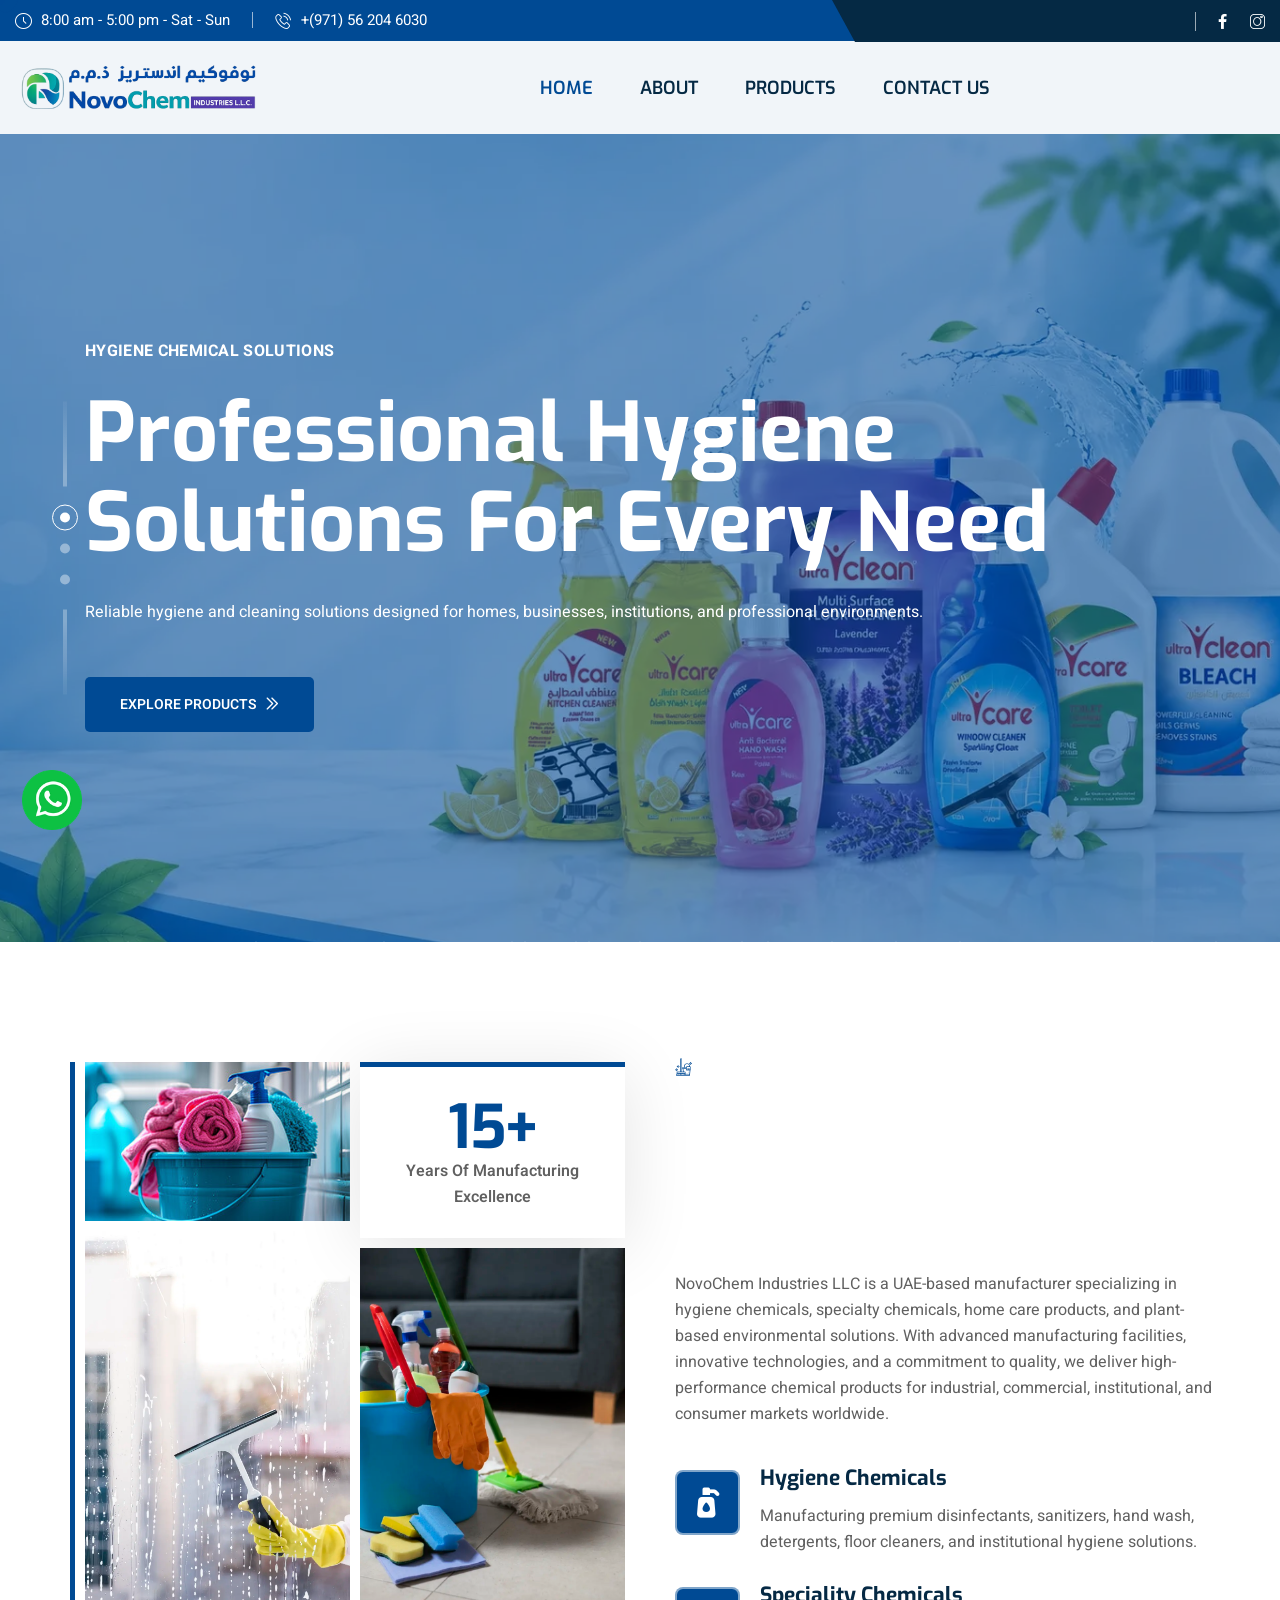
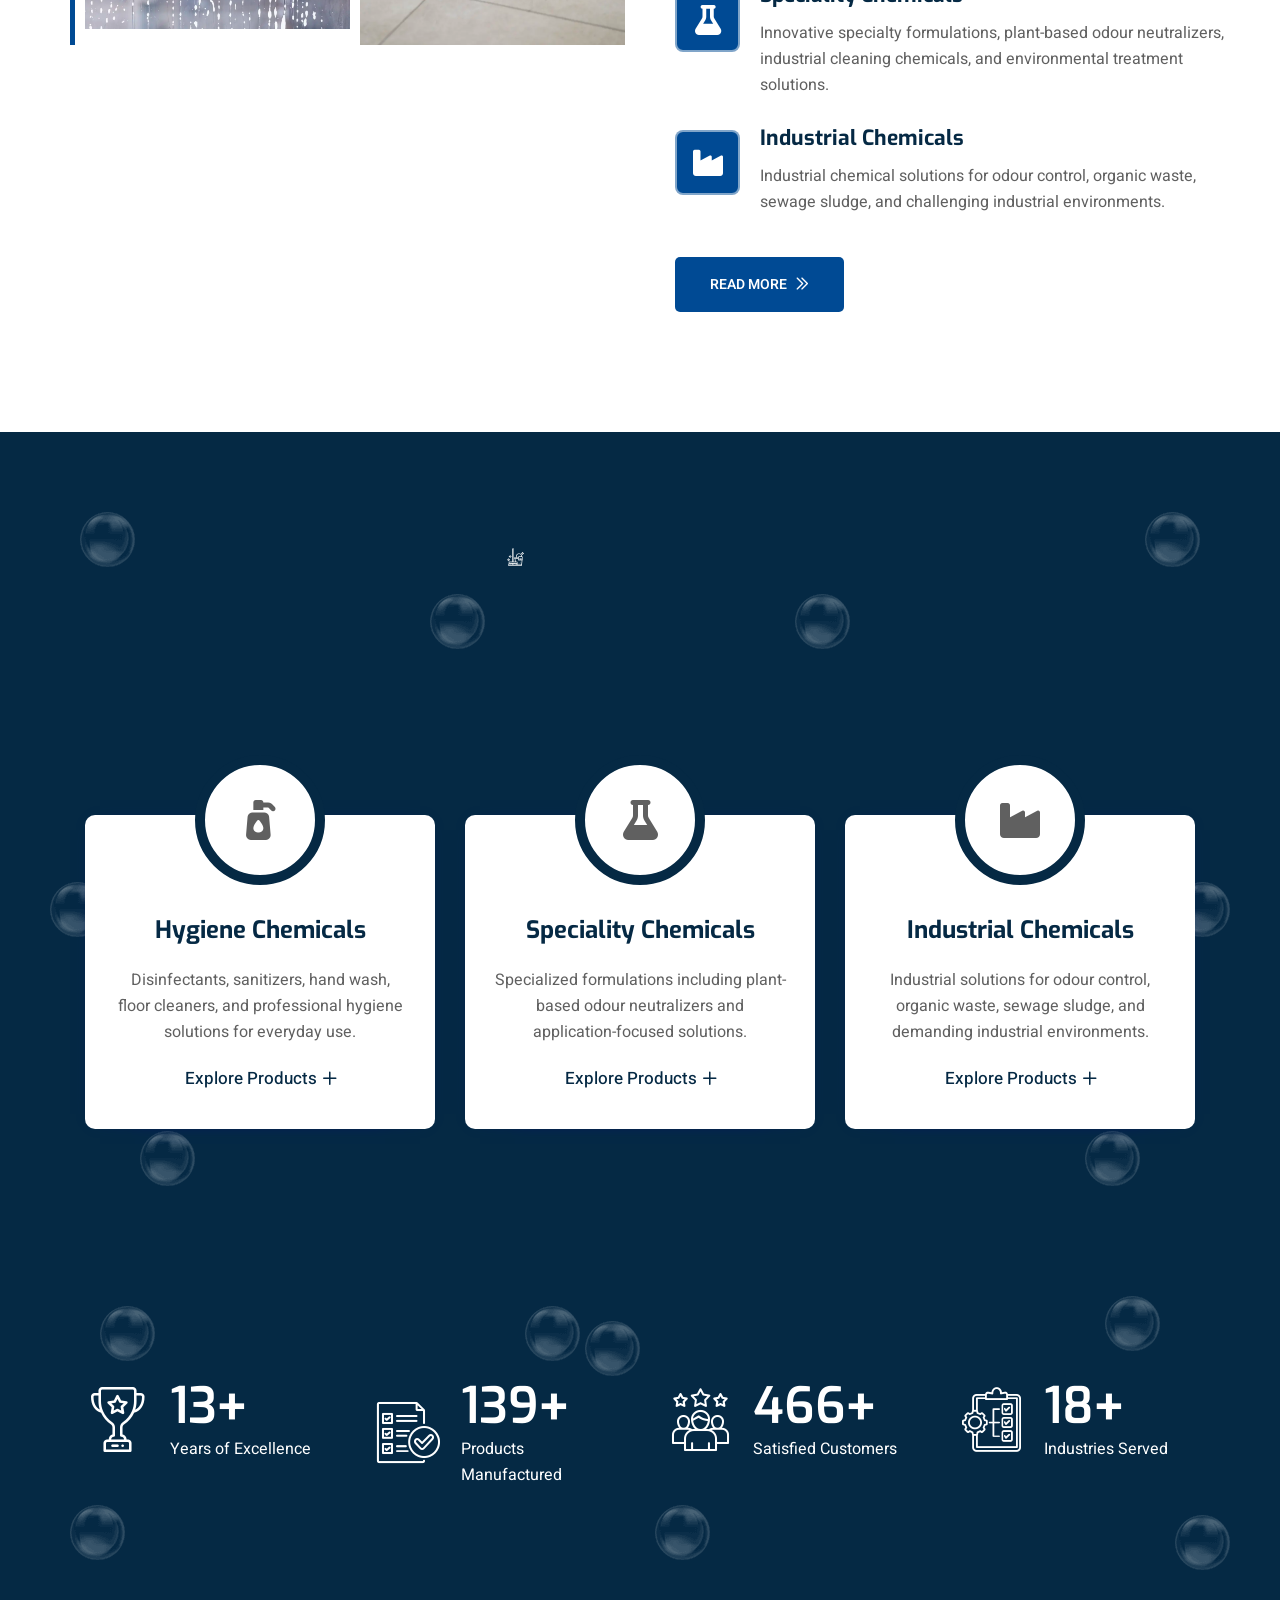
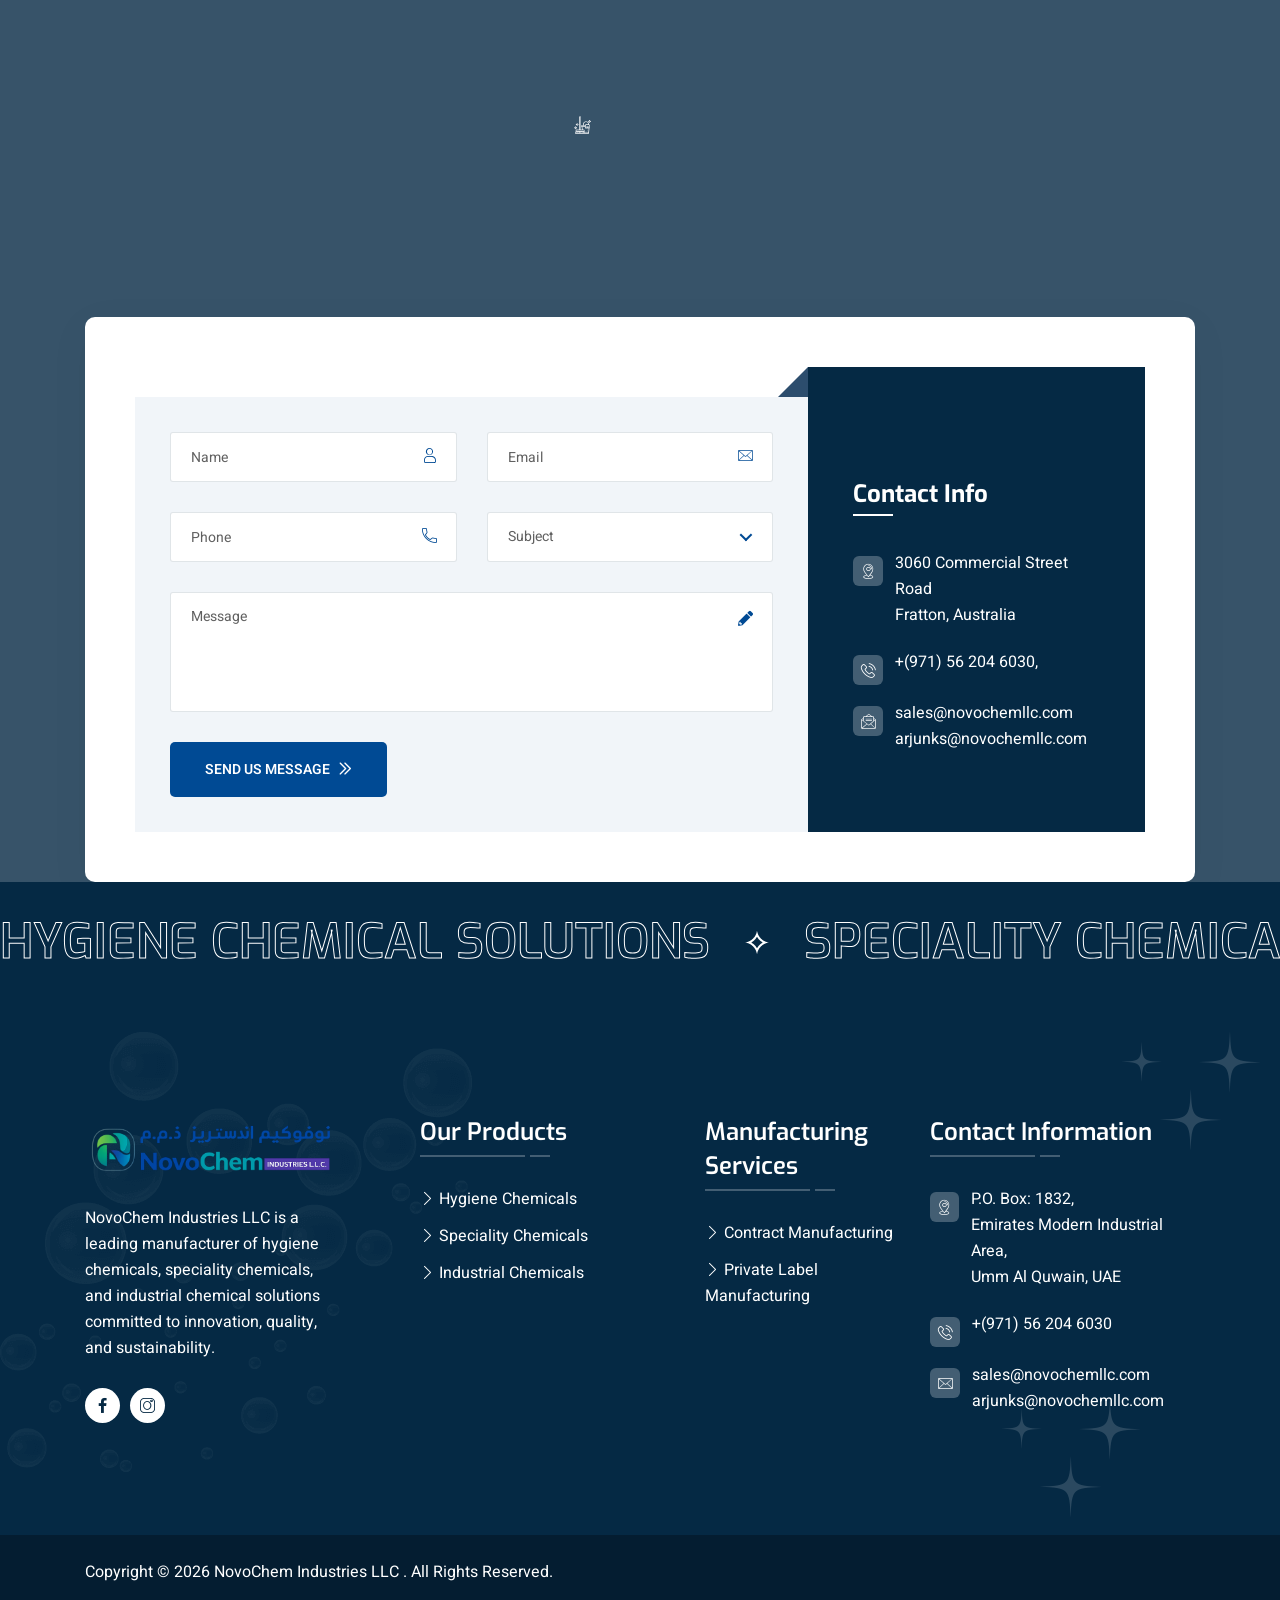
==== commit c10f8252: "updated all the pages" ====
--- a/index.html
+++ b/index.html
@@ -35,6 +35,8 @@
     <link
         href="https://fonts.googleapis.com/css2?family=Exo:ital,wght@0,100..900;1,100..900&family=Heebo:wght@100..900&display=swap"
         rel="stylesheet">
+        <link rel="stylesheet"
+    href="https://cdnjs.cloudflare.com/ajax/libs/font-awesome/6.7.2/css/all.min.css">
 
     <link rel="stylesheet" href="assets/css/01-bootstrap.min.css" />
     <link rel="stylesheet" href="assets/css/02-animate.min.css" />
@@ -178,15 +180,15 @@
                                             </li>
 
                                             <li class="megamenu">
-                                                <a href="about-2.html">About</a>
+                                                <a href="about.html">About</a>
                                             </li>
 
                                             <li class="megamenu">
-                                                <a href="products-left.html">Products</a>
+                                                <a href="products.html">Products</a>
                                             </li>
 
                                             <li class="megamenu">
-                                                <a href="contact-1.html">Contact Us</a>
+                                                <a href="contact.html">Contact Us</a>
                                             </li>
                                         </ul>
                                     </div>
@@ -220,25 +222,32 @@
         <!--Start Main Slider One-->
         <section class="main-slider-one">
             <div class="main-slider__carousel owl-carousel owl-theme">
-                <!-- Slider 1 -->
+
+                <!-- Slider 1 - Hygiene Chemicals -->
                 <div class="main-slider-one__single">
                     <div class="main-slider-one__bg"
                         style="background-image: url(assets/images/backgrounds/slider-main.webp);"></div>
+
                     <div class="container">
                         <div class="main-slider-one__content">
+
                             <div class="tagline">
-                                <span>Welcome to NovoChem Industries LLC</span>
-                            </div>
+                                <span>Hygiene Chemical Solutions</span>
+                            </div>
+
                             <div class="title-box">
-                                <h2>Innovative Chemical Solutions</h2>
-                            </div>
+                                <h2>Professional Hygiene<br>Solutions for Every Need</h2>
+                            </div>
+
                             <div class="text-box">
-                                <p>Delivering high-performance hygiene, speciality, and environmental chemical solutions
-                                    for a cleaner, safer, and sustainable future.</p>
+                                <p>
+                                    Reliable hygiene and cleaning solutions designed for
+                                    homes, businesses, institutions, and professional environments.
+                                </p>
                             </div>
 
                             <div class="main-slider-one__btn">
-                                <a class="thm-btn" href="products-left.html">
+                                <a class="thm-btn" href="products.html">
                                     Explore Products
                                     <i class="icon-next"></i>
                                     <span class="hover-btn hover-bx"></span>
@@ -247,60 +256,37 @@
                                     <span class="hover-btn hover-bx4"></span>
                                 </a>
                             </div>
-                        </div>
-                    </div>
-                </div>
-
-                <!-- Slider 2 -->
+
+                        </div>
+                    </div>
+                </div>
+
+
+                <!-- Slider 2 - Speciality Chemicals -->
                 <div class="main-slider-one__single">
                     <div class="main-slider-one__bg"
-                        style="background-image: url(assets/images/backgrounds/slider-main2.webp);"></div>
+                        style="background-image: url(assets/images/slider/pet-banner.webp);"></div>
+
                     <div class="container">
                         <div class="main-slider-one__content">
+
                             <div class="tagline">
-                                <span>Hygiene Chemical Solutions</span>
-                            </div>
+                                <span>Speciality Chemical Solutions</span>
+                            </div>
+
                             <div class="title-box">
-                                <h2>Advanced Hygiene &<br> Cleaning Products</h2>
-                            </div>
+                                <h2>Innovative Solutions for<br>Specialized Applications</h2>
+                            </div>
+
                             <div class="text-box">
-                                <p>Manufacturing premium-quality disinfectants, sanitizers, detergents, floor cleaners,
-                                    kitchen cleaners, and institutional hygiene solutions.</p>
+                                <p>
+                                    Purpose-driven speciality solutions including plant-based
+                                    odour neutralization products developed for diverse applications.
+                                </p>
                             </div>
 
                             <div class="main-slider-one__btn">
-                                <a class="thm-btn" href="products-left.html">
-                                    View Products
-                                    <i class="icon-next"></i>
-                                    <span class="hover-btn hover-bx"></span>
-                                    <span class="hover-btn hover-bx2"></span>
-                                    <span class="hover-btn hover-bx3"></span>
-                                    <span class="hover-btn hover-bx4"></span>
-                                </a>
-                            </div>
-                        </div>
-                    </div>
-                </div>
-
-                <!-- Slider 3 -->
-                <div class="main-slider-one__single">
-                    <div class="main-slider-one__bg"
-                        style="background-image: url(assets/images/backgrounds/slider-main3.webp);"></div>
-                    <div class="container">
-                        <div class="main-slider-one__content">
-                            <div class="tagline">
-                                <span>Speciality & Plant-Based Solutions</span>
-                            </div>
-                            <div class="title-box">
-                                <h2>Eco-Friendly Odour <br> Neutralization Solutions</h2>
-                            </div>
-                            <div class="text-box">
-                                <p>Innovative plant-based speciality chemicals and odour control solutions for
-                                    industrial, commercial, municipal, and residential applications.</p>
-                            </div>
-
-                            <div class="main-slider-one__btn">
-                                <a class="thm-btn" href="products-left.html">
+                                <a class="thm-btn" href="products.html">
                                     Discover Solutions
                                     <i class="icon-next"></i>
                                     <span class="hover-btn hover-bx"></span>
@@ -309,9 +295,50 @@
                                     <span class="hover-btn hover-bx4"></span>
                                 </a>
                             </div>
-                        </div>
-                    </div>
-                </div>
+
+                        </div>
+                    </div>
+                </div>
+
+
+                <!-- Slider 3 - Industrial Chemicals -->
+                <div class="main-slider-one__single">
+                    <div class="main-slider-one__bg"
+                        style="background-image: url(assets/images/slider/industrial-banner.webp);"></div>
+
+                    <div class="container">
+                        <div class="main-slider-one__content">
+
+                            <div class="tagline">
+                                <span>Industrial Chemical Solutions</span>
+                            </div>
+
+                            <div class="title-box">
+                                <h2>Effective Odour Control<br>for Industrial Environments</h2>
+                            </div>
+
+                            <div class="text-box">
+                                <p>
+                                    Plant-based odour neutralization solutions for industrial
+                                    organic waste, sewage sludge, and challenging environments.
+                                </p>
+                            </div>
+
+                            <div class="main-slider-one__btn">
+                                <a class="thm-btn" href="products.html">
+                                    Explore Solutions
+                                    <i class="icon-next"></i>
+                                    <span class="hover-btn hover-bx"></span>
+                                    <span class="hover-btn hover-bx2"></span>
+                                    <span class="hover-btn hover-bx3"></span>
+                                    <span class="hover-btn hover-bx4"></span>
+                                </a>
+                            </div>
+
+                        </div>
+                    </div>
+                </div>
+
             </div>
 
             <div class="bubbleContainer">
@@ -347,14 +374,14 @@
                     <div class="col-xl-6 wow fadeInLeft" data-wow-delay="0ms" data-wow-duration="1500ms">
                         <div class="about-one__img">
 
-                            <div class="about-one__video">
+                            <!-- <div class="about-one__video">
                                 <a href="#" class="video-popup">
                                     <div class="about-one__video-icon">
                                         <span class="icon-play-button-arrowhead"></span>
                                         <i class="ripple"></i>
                                     </div>
                                 </a>
-                            </div>
+                            </div> -->
 
                             <div class="row">
                                 <div class="col-xl-6 col-lg-6 col-md-6">
@@ -374,7 +401,7 @@
 
                                         <div class="about-one__experience">
                                             <div class="count-box">
-                                                <h2 class="count-text" data-stop="30" data-speed="1500">00</h2>
+                                                <h2 class="count-text" data-stop="15" data-speed="1500">00</h2>
                                                 <span>+</span>
                                             </div>
                                             <p>Years Of Manufacturing Excellence</p>
@@ -434,7 +461,7 @@
 
                                     <li>
                                         <div class="icon-box">
-                                            <span class="icon-window-cleaner"></span>
+                                            <i class="fa-solid fa-pump-soap" style="font-size: 30px; color: #fff;"></i>
                                         </div>
 
                                         <div class="content-box">
@@ -450,7 +477,7 @@
 
                                     <li>
                                         <div class="icon-box">
-                                            <span class="icon-cleaning"></span>
+                                            <i class="fa-solid fa-flask" style="font-size: 30px; color: #fff;"></i>
                                         </div>
 
                                         <div class="content-box">
@@ -460,6 +487,22 @@
                                                 plant-based odour neutralizers,
                                                 industrial cleaning chemicals,
                                                 and environmental treatment solutions.
+                                            </p>
+                                        </div>
+                                    </li>
+
+                                    <li>
+                                        <div class="icon-box">
+                                            <i class="fa-solid fa-industry" style="font-size: 30px; color: #fff;"></i>
+                                        </div>
+
+                                        <div class="content-box">
+                                            <h3>Industrial Chemicals</h3>
+                                            <p>
+                                                Industrial chemical solutions for
+                                                odour control, organic waste,
+                                                sewage sludge, and challenging
+                                                industrial environments.
                                             </p>
                                         </div>
                                     </li>
@@ -497,98 +540,135 @@
             <div class="shape6 float-bob-y"><img src="assets/images/shapes/services-v1-shape1.png" alt=""></div>
             <div class="shape7 float-bob-y"><img src="assets/images/shapes/services-v1-shape1.png" alt=""></div>
             <div class="shape8 float-bob-y"><img src="assets/images/shapes/services-v1-shape1.png" alt=""></div>
+
             <div class="container">
+
                 <!-- Section Title -->
                 <div class="sec-title text-center sec-title-animation animation-style1">
                     <div class="sec-title__tagline center">
-                        <div class="icon-box"> <span class="icon-household"></span> </div>
+                        <div class="icon-box">
+                            <span class="icon-household"></span>
+                        </div>
                         <div class="text title-animation">
-                            <h4>Our Business Segments</h4>
-                        </div>
-                    </div>
-                    <h2 class="sec-title__title title-animation"> Innovative Chemical Solutions <br> For Every Industry
+                            <h4>Our Chemical Categories</h4>
+                        </div>
+                    </div>
+
+                    <h2 class="sec-title__title title-animation">
+                        Innovative Chemical Solutions <br>
+                        For Every Industry
                     </h2>
                 </div>
 
                 <div class="services-one__inner">
                     <div class="services-one__carousel owl-carousel owl-theme thm-dot-style1">
-                        <!-- Service 1 -->
+
+                        <!-- Category 1 - Hygiene Chemicals -->
                         <div class="services-one__single">
                             <div class="services-one__single-inner text-center">
-                                <div class="services-one__single-icon"> <span class="icon-house-2"></span> </div>
-                                <h2> <a href="products-left.html"> Hygiene Chemicals </a> </h2>
-                                <p> Premium disinfectants, sanitizers, hand wash, floor cleaners, and institutional
-                                    hygiene products. </p>
-                                <div class="services-one__single-btn"> <a href="products-left.html"> Read more <span
-                                            class="icon-plus"></span> </a> </div>
-                            </div>
+
+                                <!-- Hygiene Chemicals -->
+                                <div class="services-one__single-icon">
+                                    <i class="fa-solid fa-pump-soap" style="font-size: 40px;"></i>
+                                </div>
+
+                                <h2>
+                                    <a href="products.html">
+                                        Hygiene Chemicals
+                                    </a>
+                                </h2>
+
+                                <p>
+                                    Disinfectants, sanitizers, hand wash, floor cleaners,
+                                    and professional hygiene solutions for everyday use.
+                                </p>
+
+                                <div class="services-one__single-btn">
+                                    <a href="products.html">
+                                        Explore Products
+                                        <span class="icon-plus"></span>
+                                    </a>
+                                </div>
+
+                            </div>
+
                             <div class="shadow-one"></div>
                             <div class="shadow-two"></div>
-                        </div> <!-- Service 2 -->
+                        </div>
+
+
+                        <!-- Category 2 - Speciality Chemicals -->
                         <div class="services-one__single">
                             <div class="services-one__single-inner text-center">
-                                <div class="services-one__single-icon"> <span class="icon-house"></span> </div>
-                                <h2> <a href="products-left.html"> Speciality Chemicals </a> </h2>
-                                <p> Advanced specialty formulations, industrial cleaning chemicals, and environmental
-                                    solutions. </p>
-                                <div class="services-one__single-btn"> <a href="products-left.html"> Read more <span
-                                            class="icon-plus"></span> </a> </div>
-                            </div>
+
+                                <!-- Speciality Chemicals -->
+                                <div class="services-one__single-icon">
+                                    <i class="fa-solid fa-flask" style="font-size: 40px;"></i>
+                                </div>
+
+                                <h2>
+                                    <a href="products.html">
+                                        Speciality Chemicals
+                                    </a>
+                                </h2>
+
+                                <p>
+                                    Specialized formulations including plant-based
+                                    odour neutralizers and application-focused solutions.
+                                </p>
+
+                                <div class="services-one__single-btn">
+                                    <a href="products.html">
+                                        Explore Products
+                                        <span class="icon-plus"></span>
+                                    </a>
+                                </div>
+
+                            </div>
+
                             <div class="shadow-one"></div>
                             <div class="shadow-two"></div>
-                        </div> <!-- Service 3 -->
+                        </div>
+
+
+                        <!-- Category 3 - Industrial Chemicals -->
                         <div class="services-one__single">
                             <div class="services-one__single-inner text-center">
-                                <div class="services-one__single-icon"> <span class="icon-window-cleaning"></span>
-                                </div>
-                                <h2> <a href="products-left.html"> Home Care Products </a> </h2>
-                                <p> High-performance household cleaning products for everyday hygiene and care. </p>
-                                <div class="services-one__single-btn"> <a href="products-left.html"> Read more <span
-                                            class="icon-plus"></span> </a> </div>
-                            </div>
+
+                                <!-- Industrial Chemicals -->
+                                <div class="services-one__single-icon">
+                                    <i class="fa-solid fa-industry" style="font-size: 40px;"></i>
+                                </div>
+
+                                <h2>
+                                    <a href="products.html">
+                                        Industrial Chemicals
+                                    </a>
+                                </h2>
+
+                                <p>
+                                    Industrial solutions for odour control, organic waste,
+                                    sewage sludge, and demanding industrial environments.
+                                </p>
+
+                                <div class="services-one__single-btn">
+                                    <a href="products.html">
+                                        Explore Products
+                                        <span class="icon-plus"></span>
+                                    </a>
+                                </div>
+
+                            </div>
+
                             <div class="shadow-one"></div>
                             <div class="shadow-two"></div>
-                        </div> <!-- Service 4 -->
-                        <div class="services-one__single">
-                            <div class="services-one__single-inner text-center">
-                                <div class="services-one__single-icon"> <span class="icon-cleaning-service"></span>
-                                </div>
-                                <h2> <a href="products-left.html"> Plant-Based Odour Solutions </a> </h2>
-                                <p> Eco-friendly odour neutralizers for industrial, commercial, municipal and
-                                    residential use. </p>
-                                <div class="services-one__single-btn"> <a href="products-left.html"> Read more <span
-                                            class="icon-plus"></span> </a> </div>
-                            </div>
-                            <div class="shadow-one"></div>
-                            <div class="shadow-two"></div>
-                        </div> <!-- Service 5 -->
-                        <div class="services-one__single">
-                            <div class="services-one__single-inner text-center">
-                                <div class="services-one__single-icon"> <span class="icon-toilet"></span> </div>
-                                <h2> <a href="products-left.html"> Private Label Manufacturing </a> </h2>
-                                <p> Customized private label manufacturing solutions for global brands. </p>
-                                <div class="services-one__single-btn"> <a href="products-left.html"> Read more <span
-                                            class="icon-plus"></span> </a> </div>
-                            </div>
-                            <div class="shadow-one"></div>
-                            <div class="shadow-two"></div>
-                        </div> <!-- Service 6 -->
-                        <div class="services-one__single">
-                            <div class="services-one__single-inner text-center">
-                                <div class="services-one__single-icon"> <span class="icon-carpet-1"></span> </div>
-                                <h2> <a href="products-left.html"> Contract Manufacturing </a> </h2>
-                                <p> Large-scale chemical manufacturing, packaging, and formulation services. </p>
-                                <div class="services-one__single-btn"> <a href="products-left.html"> Read more <span
-                                            class="icon-plus"></span> </a> </div>
-                            </div>
-                            <div class="shadow-one"></div>
-                            <div class="shadow-two"></div>
-                        </div>
-                    </div>
-                </div>
-            </div>
-            <!--End Services One-->
+                        </div>
+
+                    </div>
+                </div>
+            </div>
         </div>
+        <!--End Services One-->
 
         <!--Start Counter One-->
         <section class="counter-one counter-one--two">
@@ -616,7 +696,7 @@
 
                                 <div class="counter-one__single-content">
                                     <div class="count-box">
-                                        <h2 class="count-text" data-stop="30" data-speed="1500">00</h2>
+                                        <h2 class="count-text" data-stop="15" data-speed="1500">00</h2>
                                         <span class="plus">+</span>
                                     </div>
 
@@ -841,46 +921,46 @@
                 </div>
             </div>
              <!--Start Sliding Text One-->
-        <section class="sliding-text-one">
-            <div class="sliding-text-one__wrap">
-                <ul class="sliding-text-one__list marquee_mode">
-
-                    <li>
-                        <h2 data-hover="Advanced Chemical Manufacturing"
-                            class="sliding-text-one__title">
-                            Advanced Chemical Manufacturing
-                            <img src="assets/images/shapes/sliding-text-shape-1.png" alt="">
-                        </h2>
-                    </li>
-
-                    <li>
-                        <h2 data-hover="Innovative Hygiene Solutions"
-                            class="sliding-text-one__title">
-                            Innovative Hygiene Solutions
-                            <img src="assets/images/shapes/sliding-text-shape-1.png" alt="">
-                        </h2>
-                    </li>
-
-                    <li>
-                        <h2 data-hover="Sustainable Chemical Technologies"
-                            class="sliding-text-one__title">
-                            Sustainable Chemical Technologies
-                            <img src="assets/images/shapes/sliding-text-shape-1.png" alt="">
-                        </h2>
-                    </li>
-
-                    <li>
-                        <h2 data-hover="Private Label & Contract Manufacturing"
-                            class="sliding-text-one__title">
-                            Private Label & Contract Manufacturing
-                            <img src="assets/images/shapes/sliding-text-shape-1.png" alt="">
-                        </h2>
-                    </li>
-
-                </ul>
-            </div>
-        </section>
-        <!--End Sliding Text One-->
+            <section class="sliding-text-one">
+                <div class="sliding-text-one__wrap">
+                    <ul class="sliding-text-one__list marquee_mode">
+
+                        <li>
+                            <h2 data-hover="Hygiene Chemical Solutions"
+                                class="sliding-text-one__title">
+                                Hygiene Chemical Solutions
+                                <img src="assets/images/shapes/sliding-text-shape-1.png" alt="">
+                            </h2>
+                        </li>
+
+                        <li>
+                            <h2 data-hover="Speciality Chemical Solutions"
+                                class="sliding-text-one__title">
+                                Speciality Chemical Solutions
+                                <img src="assets/images/shapes/sliding-text-shape-1.png" alt="">
+                            </h2>
+                        </li>
+
+                        <li>
+                            <h2 data-hover="Industrial Chemical Solutions"
+                                class="sliding-text-one__title">
+                                Industrial Chemical Solutions
+                                <img src="assets/images/shapes/sliding-text-shape-1.png" alt="">
+                            </h2>
+                        </li>
+
+                        <li>
+                            <h2 data-hover="Private Label & Contract Manufacturing"
+                                class="sliding-text-one__title">
+                                Private Label & Contract Manufacturing
+                                <img src="assets/images/shapes/sliding-text-shape-1.png" alt="">
+                            </h2>
+                        </li>
+
+                    </ul>
+                </div>
+            </section>
+            <!--End Sliding Text One-->
         </section>
         <!--End Contact One -->
 
@@ -902,7 +982,7 @@
                     <div class="row">
 
                         <!-- About -->
-                        <div class="col-xl-4 col-lg-6 col-md-6 wow fadeInUp" data-wow-delay=".0s">
+                        <div class="col-xl-3 col-lg-6 col-md-6 wow fadeInUp" data-wow-delay=".0s">
                             <div class="footer-widget__single footer-widget__about">
 
                                 <div class="site-footer__logo">
@@ -915,8 +995,7 @@
                                     <p>
                                         NovoChem Industries LLC is a leading manufacturer
                                         of hygiene chemicals, speciality chemicals,
-                                        home care products, and plant-based
-                                        environmental solutions committed to
+                                        and industrial chemical solutions committed to
                                         innovation, quality, and sustainability.
                                     </p>
                                 </div>
@@ -941,7 +1020,7 @@
                         </div>
 
                         <!-- Products -->
-                        <div class="col-xl-4 col-lg-6 col-md-6 wow fadeInUp" data-wow-delay=".1s">
+                        <div class="col-xl-3 col-lg-6 col-md-6 wow fadeInUp" data-wow-delay=".1s">
                             <div class="footer-widget__single footer-widget__services">
 
                                 <div class="title-box">
@@ -952,53 +1031,61 @@
                                 <ul class="footer-widget__services-list">
 
                                     <li>
-                                        <a href="products-left.html">
+                                        <a href="products.html">
                                             <span class="icon-right-chevron"></span>
                                             Hygiene Chemicals
                                         </a>
                                     </li>
 
                                     <li>
-                                        <a href="products-left.html">
+                                        <a href="products.html">
                                             <span class="icon-right-chevron"></span>
                                             Speciality Chemicals
                                         </a>
                                     </li>
 
                                     <li>
-                                        <a href="products-left.html">
+                                        <a href="products.html">
                                             <span class="icon-right-chevron"></span>
-                                            Home Care Products
+                                            Industrial Chemicals
                                         </a>
                                     </li>
 
+                                </ul>
+                            </div>
+                        </div>
+
+                        <!-- Manufacturing Services -->
+                        <div class="col-xl-3 col-lg-6 col-md-6 wow fadeInUp" data-wow-delay=".15s">
+                            <div class="footer-widget__single footer-widget__services">
+
+                                <div class="title-box">
+                                    <h2>Manufacturing Services</h2>
+                                    <div class="line"></div>
+                                </div>
+
+                                <ul class="footer-widget__services-list">
+
                                     <li>
-                                        <a href="products-left.html">
+                                        <a href="products.html">
                                             <span class="icon-right-chevron"></span>
-                                            Odour Neutralizers
+                                            Contract Manufacturing
                                         </a>
                                     </li>
 
                                     <li>
-                                        <a href="products-left.html">
+                                        <a href="products.html">
                                             <span class="icon-right-chevron"></span>
                                             Private Label Manufacturing
                                         </a>
                                     </li>
 
-                                    <li>
-                                        <a href="products-left.html">
-                                            <span class="icon-right-chevron"></span>
-                                            Contract Manufacturing
-                                        </a>
-                                    </li>
-
                                 </ul>
                             </div>
                         </div>
 
                         <!-- Contact -->
-                        <div class="col-xl-4 col-lg-6 col-md-6 wow fadeInUp" data-wow-delay=".2s">
+                        <div class="col-xl-3 col-lg-6 col-md-6 wow fadeInUp" data-wow-delay=".2s">
                             <div class="footer-widget__single footer-widget__contact">
 
                                 <div class="title-box">
@@ -1033,12 +1120,6 @@
                                                     +(971) 56 204 6030
                                                 </a>
                                             </p>
-
-                                            <!-- <p>
-                                                <a href="tel:+971552290360">
-                                                    +971 55 229 0360
-                                                </a>
-                                            </p> -->
                                         </div>
                                     </li>
 
@@ -1182,6 +1263,10 @@
             <span class="scroll-to-top__text"> Go Back Top</span>
         </a>
 
+        <div class="whatsapp">
+            <a href="https://wa.link/mvhxhb" target=”_blank”><img src="assets/images/icon/whatsapp-logo1.png" class="whatsapp-logo" alt=""></a>
+        </div>
+
 
         <script src="assets/js/jquery-latest.js"></script>
         <script src="assets/js/jquery.ajaxchimp.min.js"></script>
--- a/assets/css/module-css/01-slider.css
+++ b/assets/css/module-css/01-slider.css
@@ -16,7 +16,7 @@
     bottom: 0;
     right: 0;
     background: var(--cleanin-black);
-    background-blend-mode: luminosity;
+    /* background-blend-mode: luminosity; */
     background-attachment: scroll;
     background-size: cover;
     background-repeat: no-repeat;
--- a/assets/css/style.css
+++ b/assets/css/style.css
@@ -3106,4 +3106,116 @@
   max-height: 400px;
   min-height: 400px;
   object-fit: cover;
+}
+
+@media (max-width: 600px) {
+  .single-product-style1__img img {
+    max-height: 220px;
+    min-height: 220px;
+  }
+}
+
+
+.whatsapp {
+  position: fixed;
+  bottom: 70px;
+  left: 22px;
+  z-index: 999;
+}
+
+.whatsapp-logo {
+  max-width: 60px;
+}
+
+/* =========================================
+   About Image - Two Image Fade Slider
+   ========================================= */
+
+.about-image-slider {
+    position: relative;
+    overflow: hidden;
+}
+
+/* First image stays in normal layout */
+.about-image-slider .about-slide:first-child {
+    position: relative !important;
+    display: block !important;
+    width: 100% !important;
+    height: auto !important;
+    opacity: 1;
+    visibility: visible;
+    transform: none !important;
+    transition: opacity 1s ease-in-out !important;
+}
+
+/* Second and subsequent images overlay the first */
+.about-image-slider .about-slide:not(:first-child) {
+    position: absolute !important;
+    top: 0;
+    left: 0;
+
+    width: 100% !important;
+    height: 100% !important;
+
+    object-fit: cover;
+
+    opacity: 0;
+    visibility: hidden;
+
+    transform: none !important;
+
+    transition:
+        opacity 1s ease-in-out,
+        visibility 1s ease-in-out !important;
+
+    pointer-events: none !important;
+}
+
+/* Active image */
+.about-image-slider .about-slide.active {
+    opacity: 1;
+    visibility: visible;
+    transform: none !important;
+}
+
+/* Prevent theme hover animation */
+.about-image-slider:hover .about-slide,
+.about-image-slider .about-slide:hover {
+    transform: none !important;
+}
+
+
+/* =========================================
+   Slider Dots
+   ========================================= */
+
+.about-image-dots {
+    display: flex;
+    justify-content: center;
+    align-items: center;
+    gap: 8px;
+    margin-top: 15px;
+}
+
+.about-image-dots .about-dot {
+    width: 9px;
+    height: 9px;
+    border-radius: 50%;
+    background: #d5dfe7;
+    display: inline-block;
+    transition: all 0.3s ease;
+}
+
+.about-image-dots .about-dot.active {
+    background: #004a94;
+    transform: scale(1.15);
+}
+
+.services-two > .container > .row {
+    width: 100%;
+}
+
+.services-two .services-two__single {
+    width: 100%;
+    height: 100%;
 }
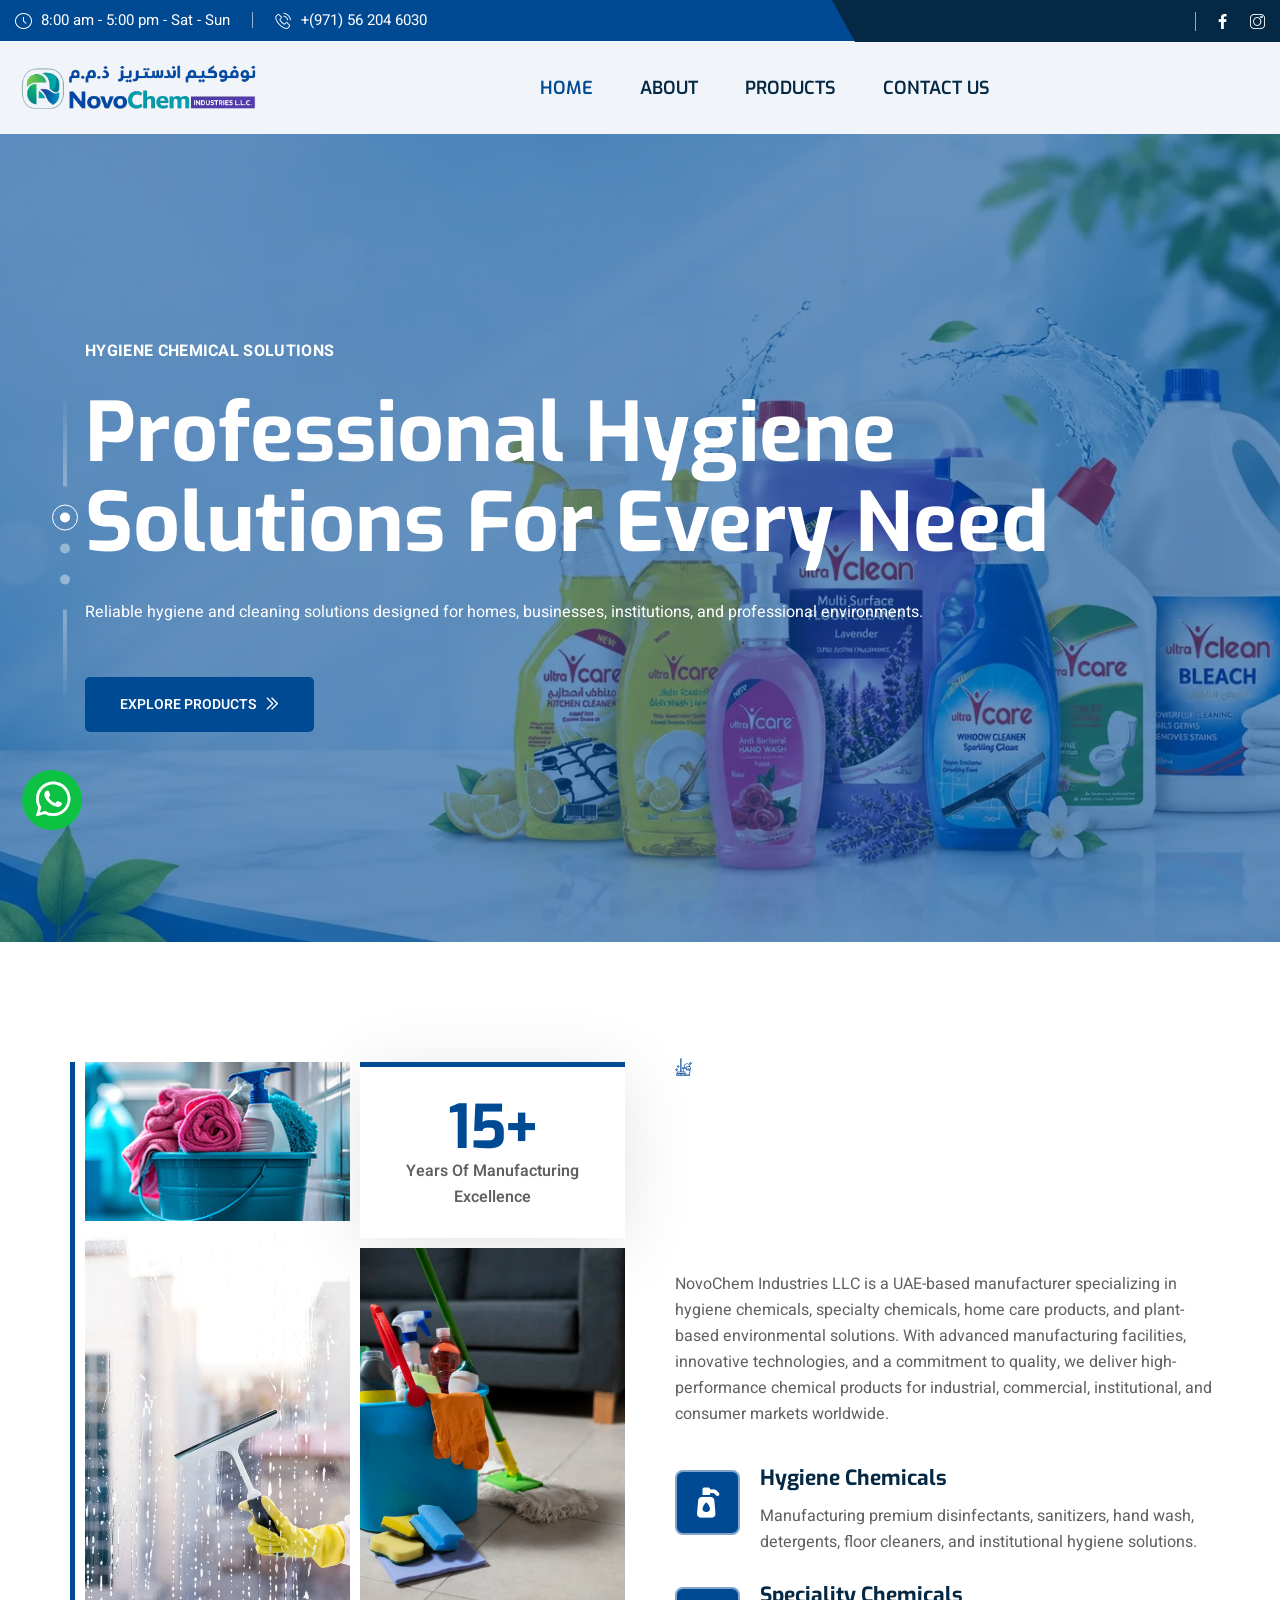
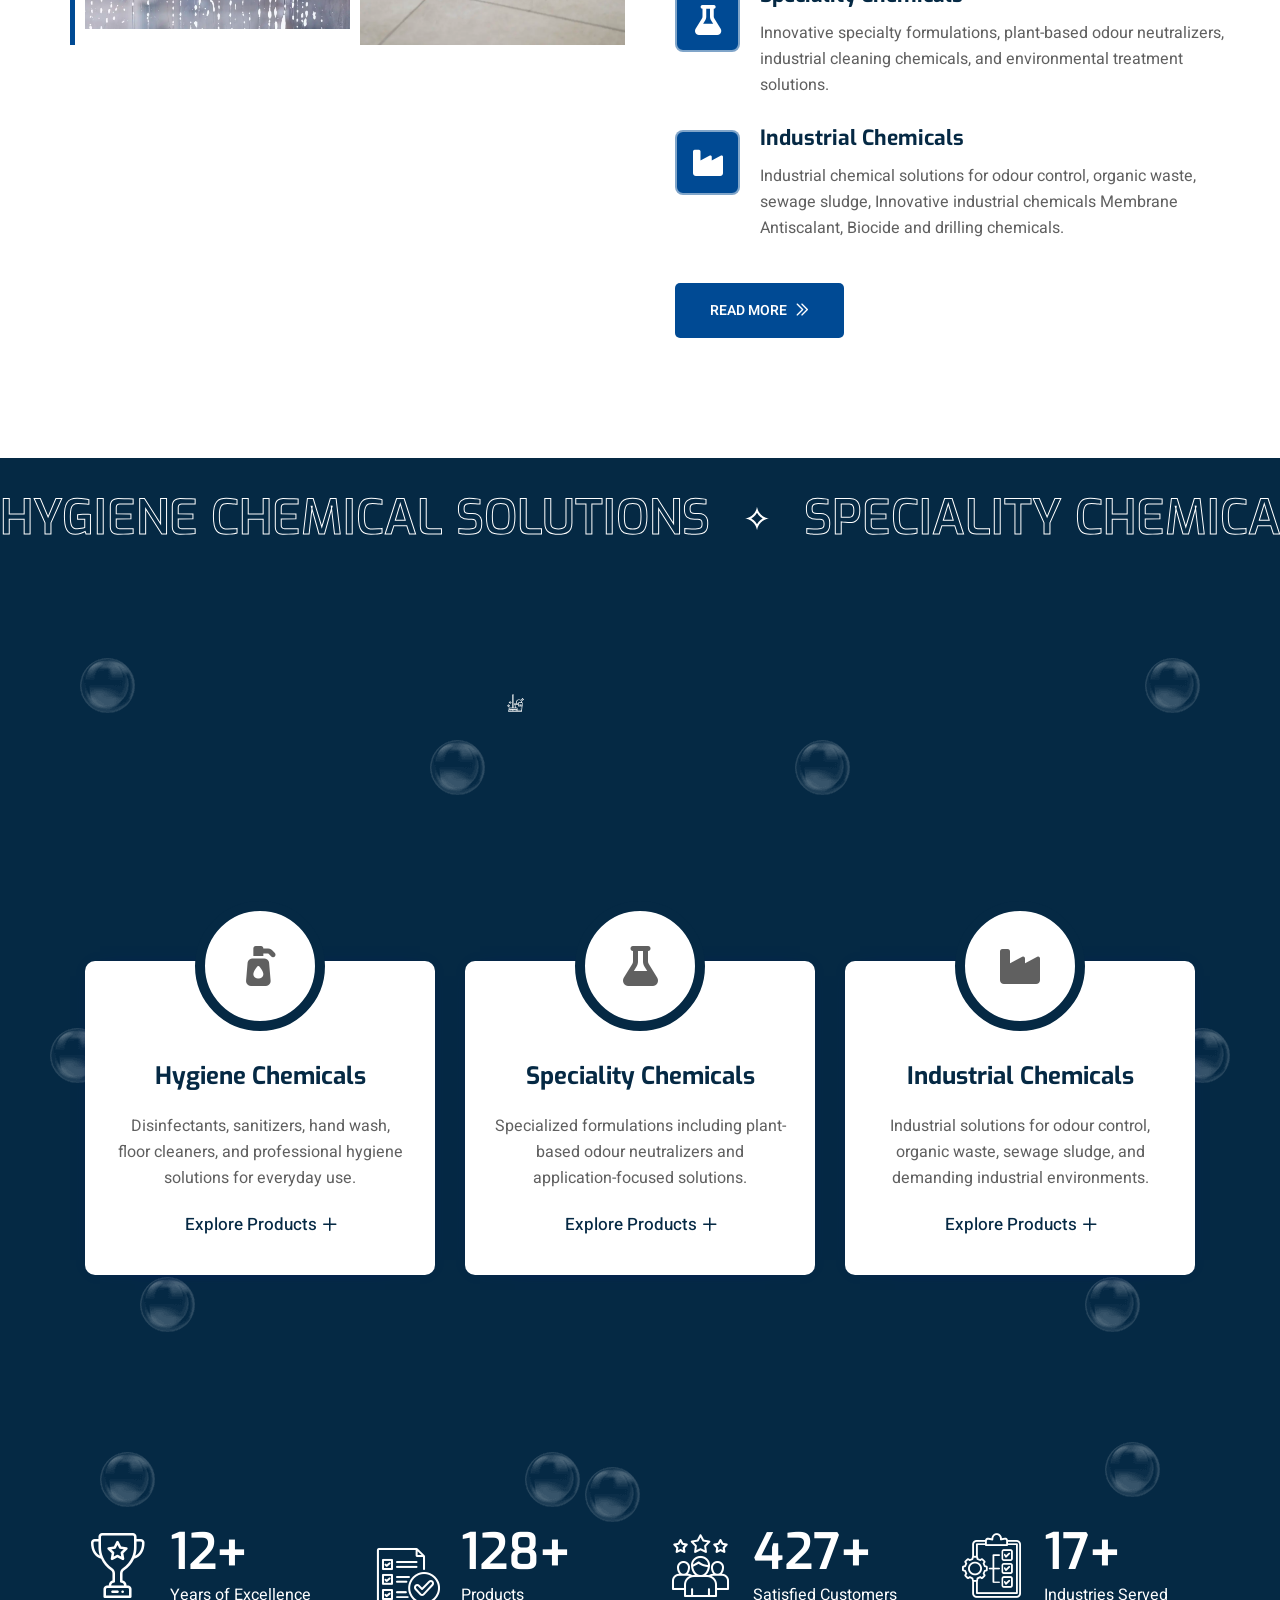
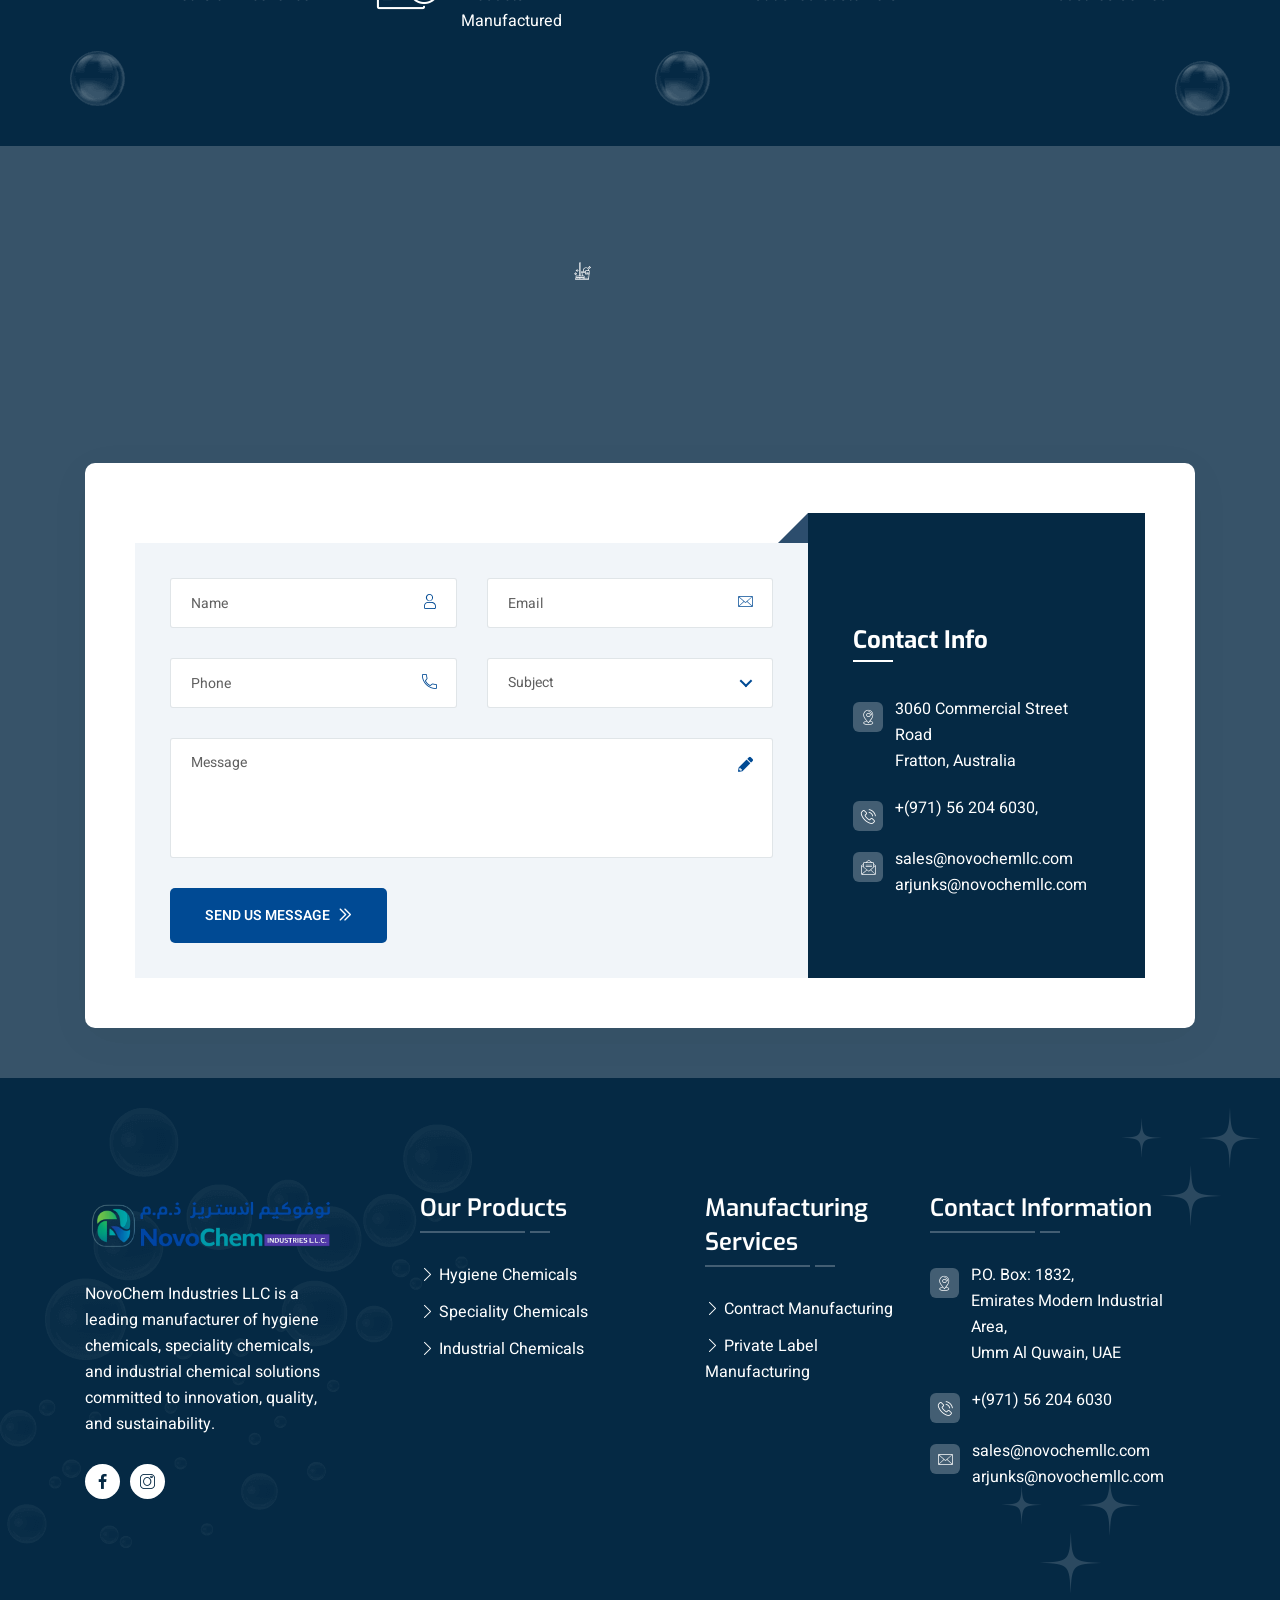
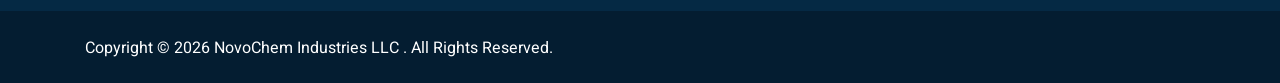
==== commit 5d31595b: "added products" ====
--- a/index.html
+++ b/index.html
@@ -501,8 +501,7 @@
                                             <p>
                                                 Industrial chemical solutions for
                                                 odour control, organic waste,
-                                                sewage sludge, and challenging
-                                                industrial environments.
+                                                sewage sludge, Innovative industrial chemicals Membrane Antiscalant, Biocide and drilling chemicals.
                                             </p>
                                         </div>
                                     </li>
@@ -529,6 +528,48 @@
             </div>
         </section>
         <!--End About One-->
+
+        <!--Start Sliding Text One-->
+        <section class="sliding-text-one">
+            <div class="sliding-text-one__wrap">
+                <ul class="sliding-text-one__list marquee_mode">
+
+                    <li>
+                        <h2 data-hover="Hygiene Chemical Solutions"
+                            class="sliding-text-one__title">
+                            Hygiene Chemical Solutions
+                            <img src="assets/images/shapes/sliding-text-shape-1.png" alt="">
+                        </h2>
+                    </li>
+
+                    <li>
+                        <h2 data-hover="Speciality Chemical Solutions"
+                            class="sliding-text-one__title">
+                            Speciality Chemical Solutions
+                            <img src="assets/images/shapes/sliding-text-shape-1.png" alt="">
+                        </h2>
+                    </li>
+
+                    <li>
+                        <h2 data-hover="Industrial Chemical Solutions"
+                            class="sliding-text-one__title">
+                            Industrial Chemical Solutions
+                            <img src="assets/images/shapes/sliding-text-shape-1.png" alt="">
+                        </h2>
+                    </li>
+
+                    <li>
+                        <h2 data-hover="Private Label & Contract Manufacturing"
+                            class="sliding-text-one__title">
+                            Private Label & Contract Manufacturing
+                            <img src="assets/images/shapes/sliding-text-shape-1.png" alt="">
+                        </h2>
+                    </li>
+
+                </ul>
+            </div>
+        </section>
+        <!--End Sliding Text One-->
 
         <!--Start Services One-->
         <div class="services-one">
@@ -790,7 +831,7 @@
         <!--Start Contact One -->
         <section class="contact-one">
             <div class="contact-one__bg jarallax" data-jarallax data-speed="0.2" data-imgPosition="50% 0%"
-                style="background-image: url(assets/images/backgrounds/contact-v1-bg.jpg);">
+                style="background-image: url(assets/images/backgrounds/contact-v1-bg.jpg); bottom: 0px;">
             </div>
             <div class="container">
                 <div class="sec-title text-center sec-title-animation animation-style1">
@@ -920,47 +961,6 @@
                     </div>
                 </div>
             </div>
-             <!--Start Sliding Text One-->
-            <section class="sliding-text-one">
-                <div class="sliding-text-one__wrap">
-                    <ul class="sliding-text-one__list marquee_mode">
-
-                        <li>
-                            <h2 data-hover="Hygiene Chemical Solutions"
-                                class="sliding-text-one__title">
-                                Hygiene Chemical Solutions
-                                <img src="assets/images/shapes/sliding-text-shape-1.png" alt="">
-                            </h2>
-                        </li>
-
-                        <li>
-                            <h2 data-hover="Speciality Chemical Solutions"
-                                class="sliding-text-one__title">
-                                Speciality Chemical Solutions
-                                <img src="assets/images/shapes/sliding-text-shape-1.png" alt="">
-                            </h2>
-                        </li>
-
-                        <li>
-                            <h2 data-hover="Industrial Chemical Solutions"
-                                class="sliding-text-one__title">
-                                Industrial Chemical Solutions
-                                <img src="assets/images/shapes/sliding-text-shape-1.png" alt="">
-                            </h2>
-                        </li>
-
-                        <li>
-                            <h2 data-hover="Private Label & Contract Manufacturing"
-                                class="sliding-text-one__title">
-                                Private Label & Contract Manufacturing
-                                <img src="assets/images/shapes/sliding-text-shape-1.png" alt="">
-                            </h2>
-                        </li>
-
-                    </ul>
-                </div>
-            </section>
-            <!--End Sliding Text One-->
         </section>
         <!--End Contact One -->
 
--- a/assets/css/module-css/07-contact.css
+++ b/assets/css/module-css/07-contact.css
@@ -6,7 +6,7 @@
 .contact-one {
     position: relative;
     display: block;
-    padding: 120px 0px 0px;
+    padding: 120px 0px 50px;
     z-index: 1;
 }
 
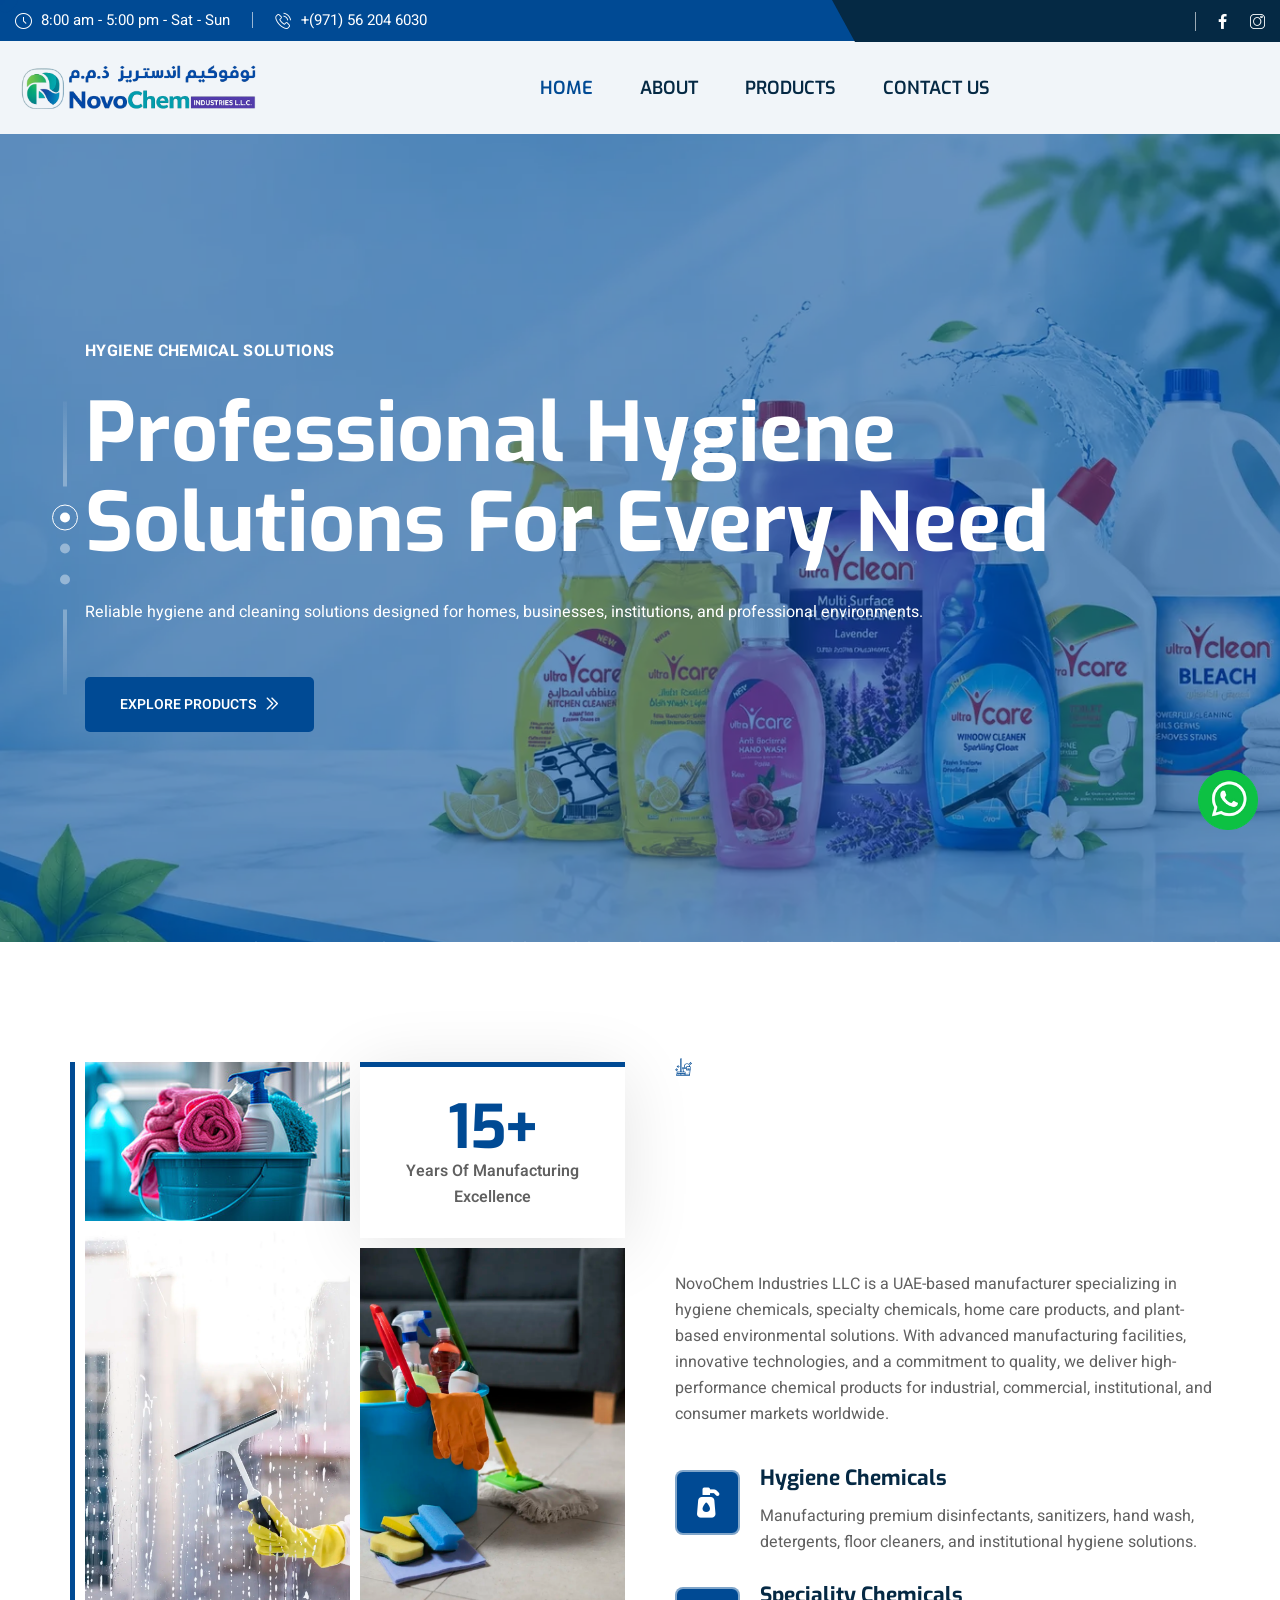
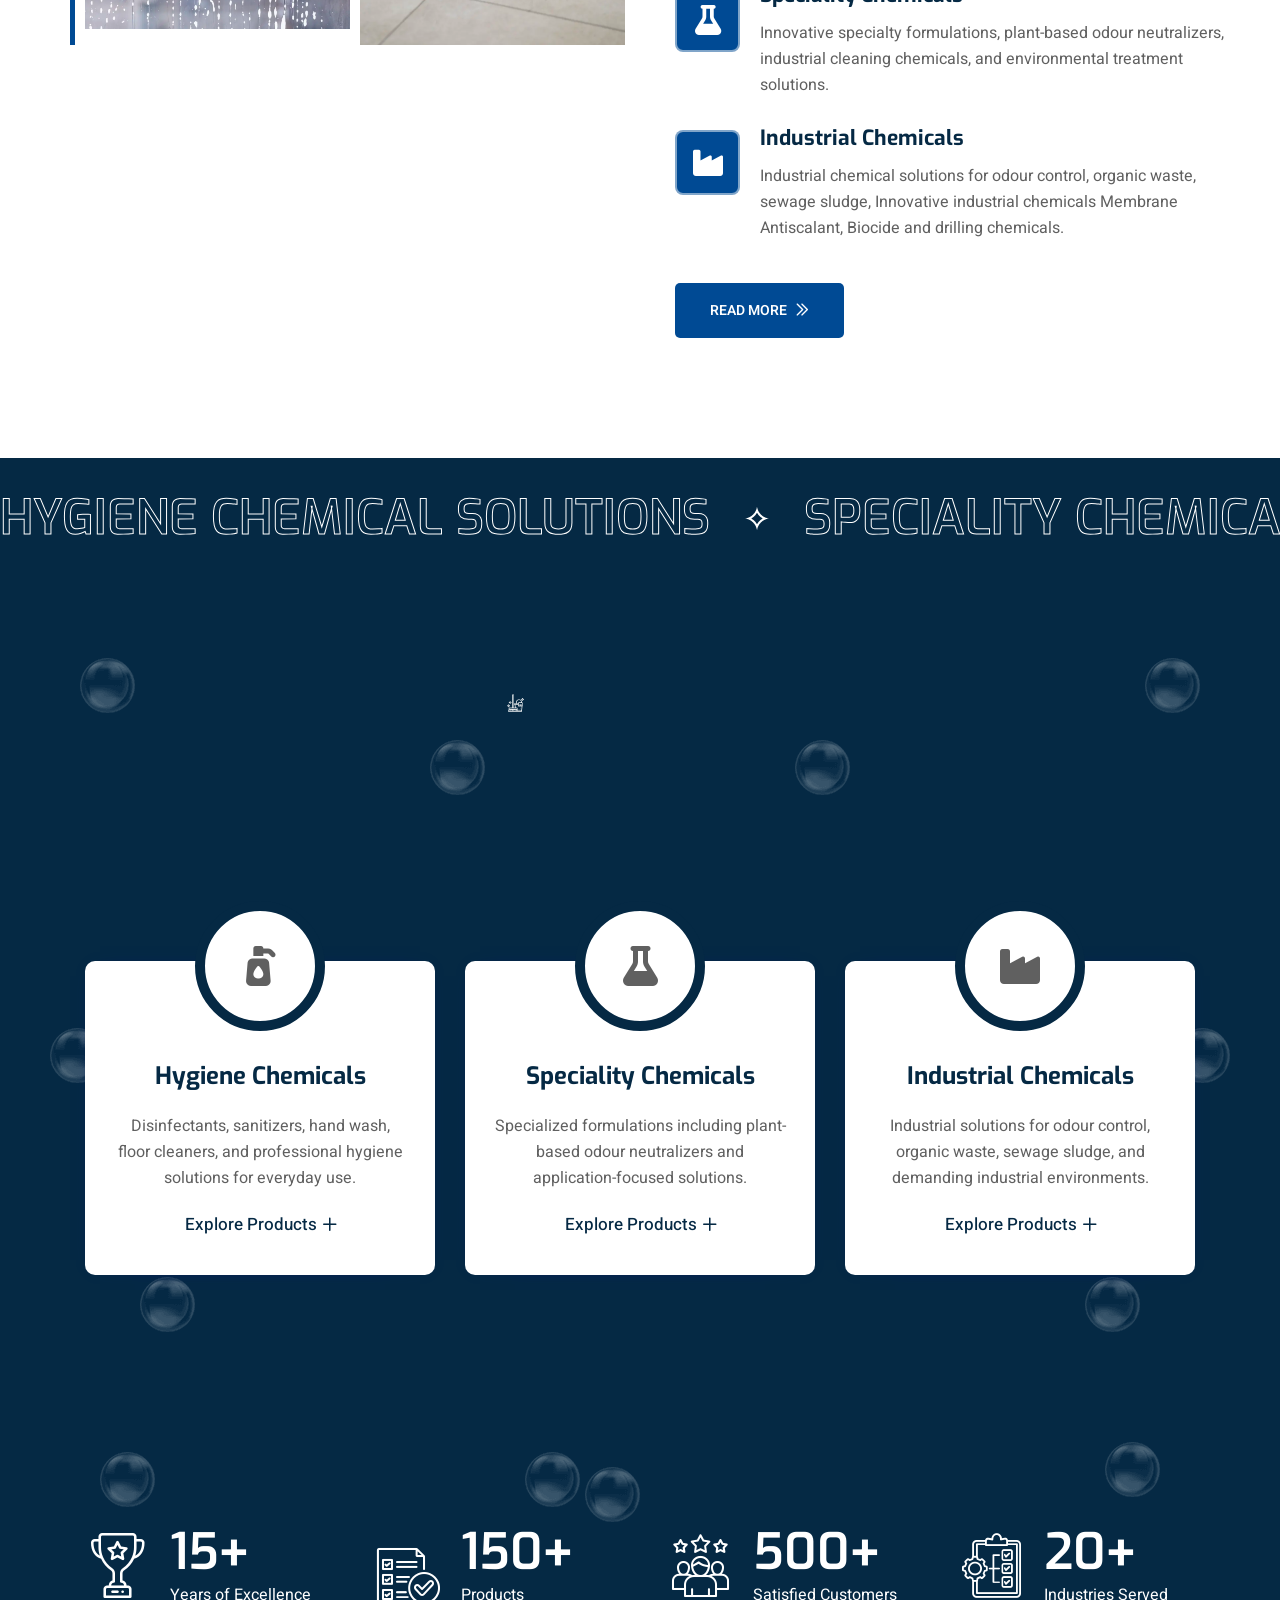
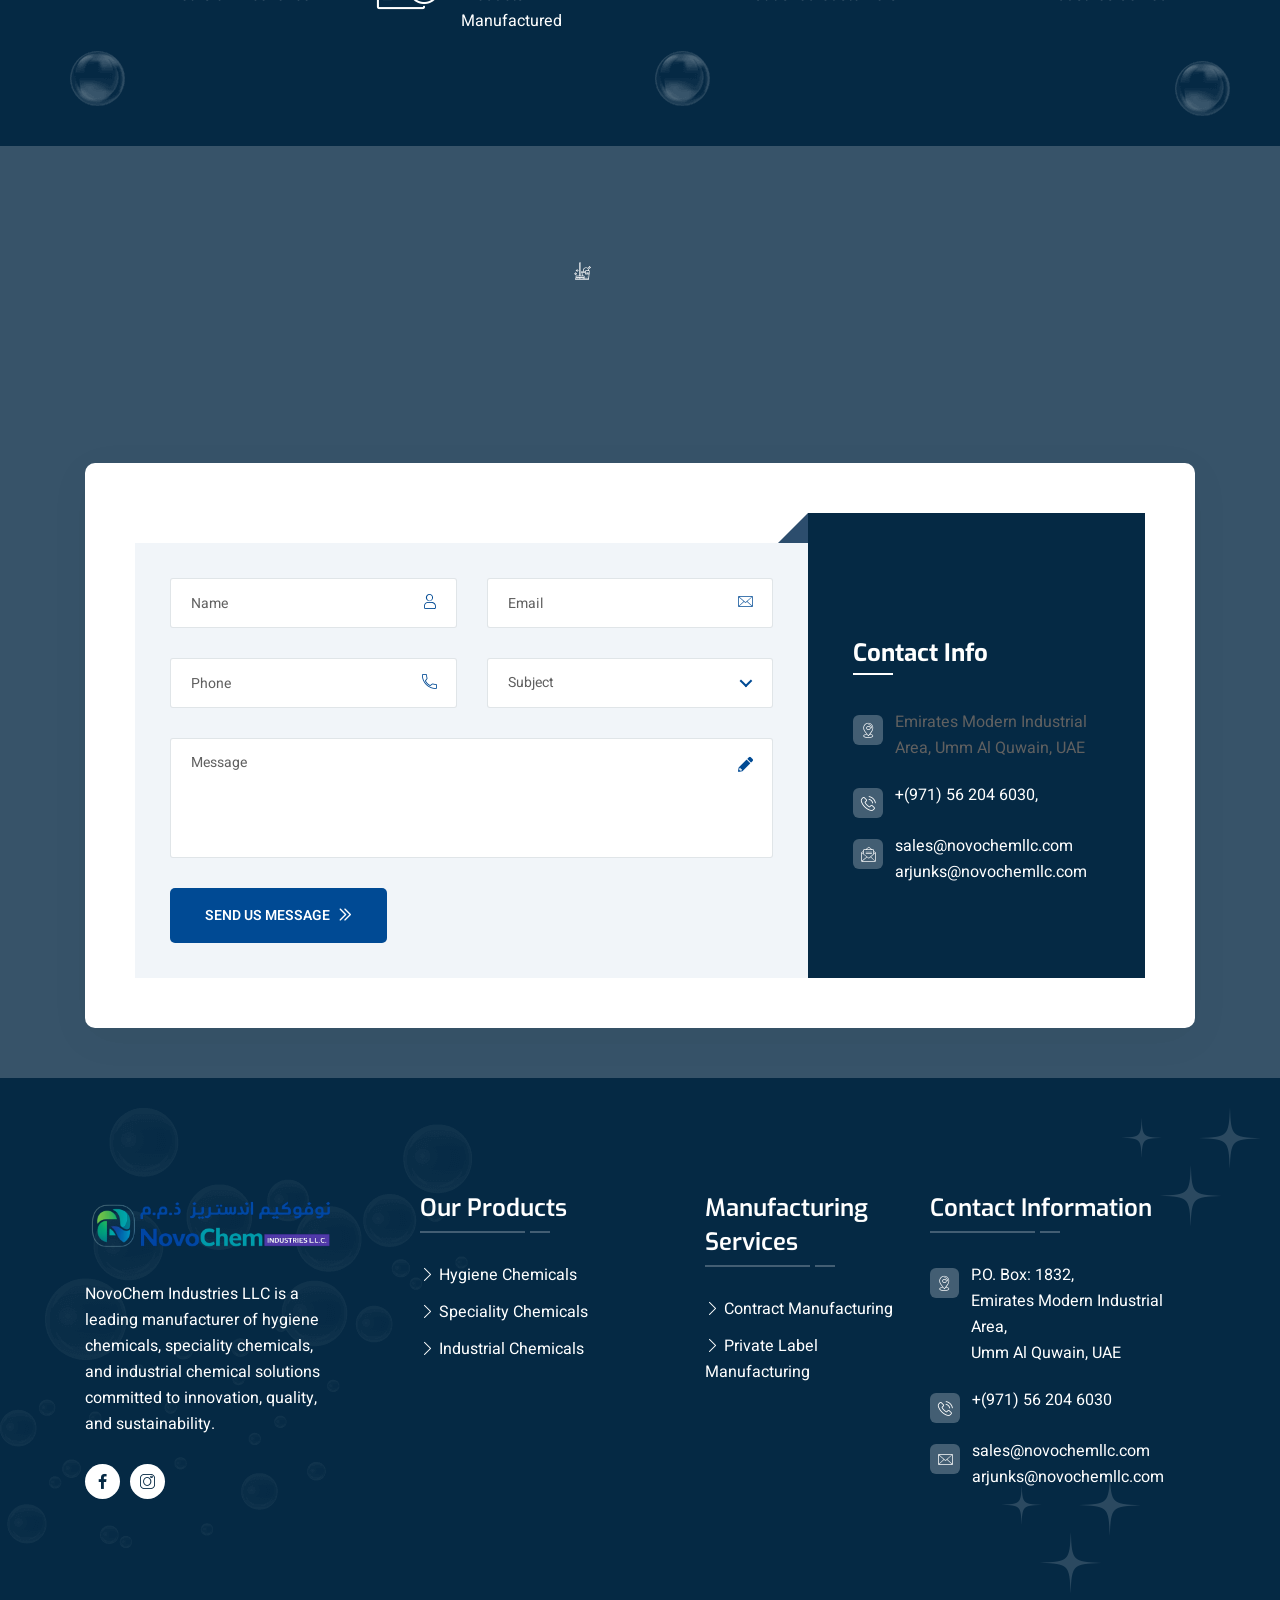
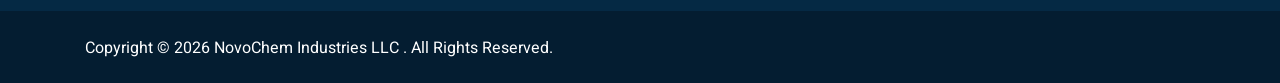
==== commit e007cfe7: "added products" ====
--- a/index.html
+++ b/index.html
@@ -929,8 +929,9 @@
                                         </div>
 
                                         <div class="text-box">
-                                            <p>3060 Commercial Street Road <br>
-                                                Fratton, Australia</p>
+                                            <!-- <p>P.O. Box: 1832, -->
+                                            Emirates Modern Industrial Area,
+                                            Umm Al Quwain, UAE </p>
                                         </div>
                                     </li>
 
--- a/assets/css/style.css
+++ b/assets/css/style.css
@@ -932,7 +932,7 @@
   background: transparent;
   position: fixed;
   bottom: 60px;
-  right: -12px;
+  left: -12px;
   z-index: 99;
   text-align: center;
   opacity: 0;
@@ -3119,7 +3119,7 @@
 .whatsapp {
   position: fixed;
   bottom: 70px;
-  left: 22px;
+  right: 22px;
   z-index: 999;
 }
 
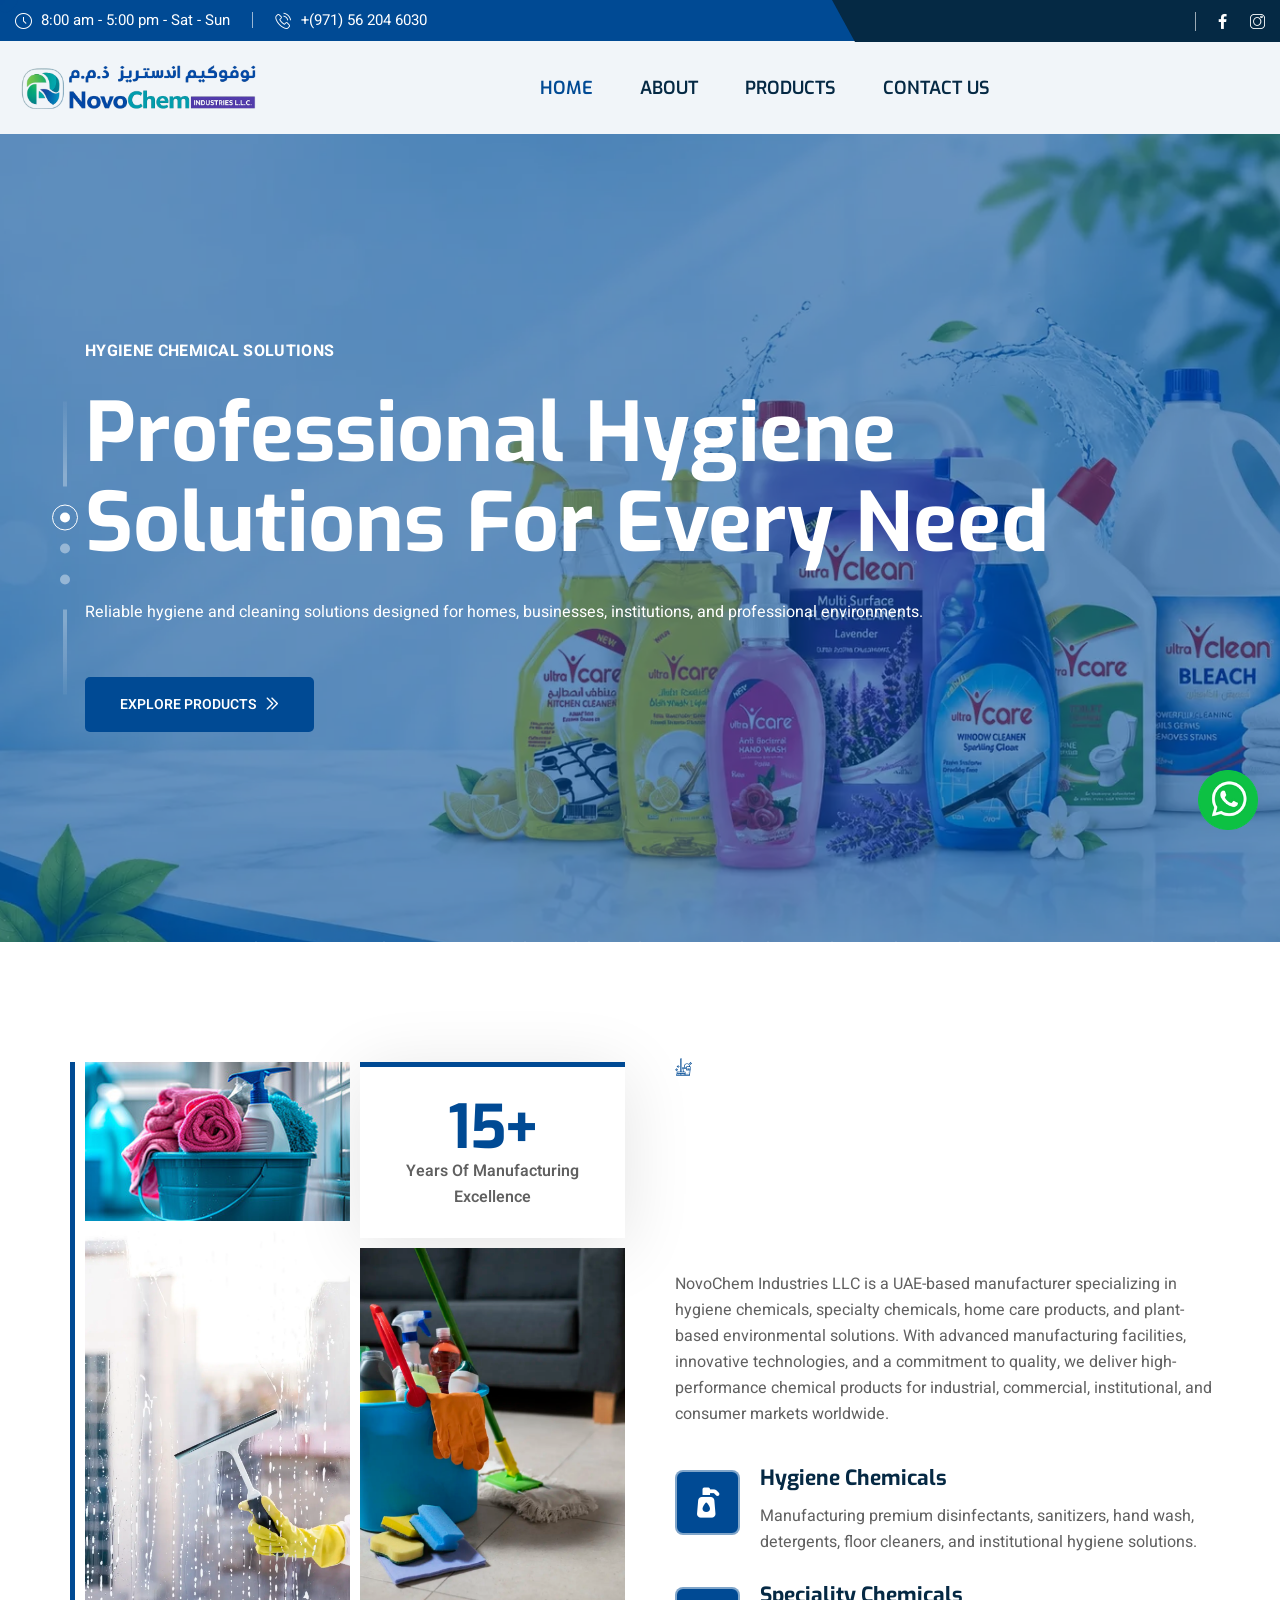
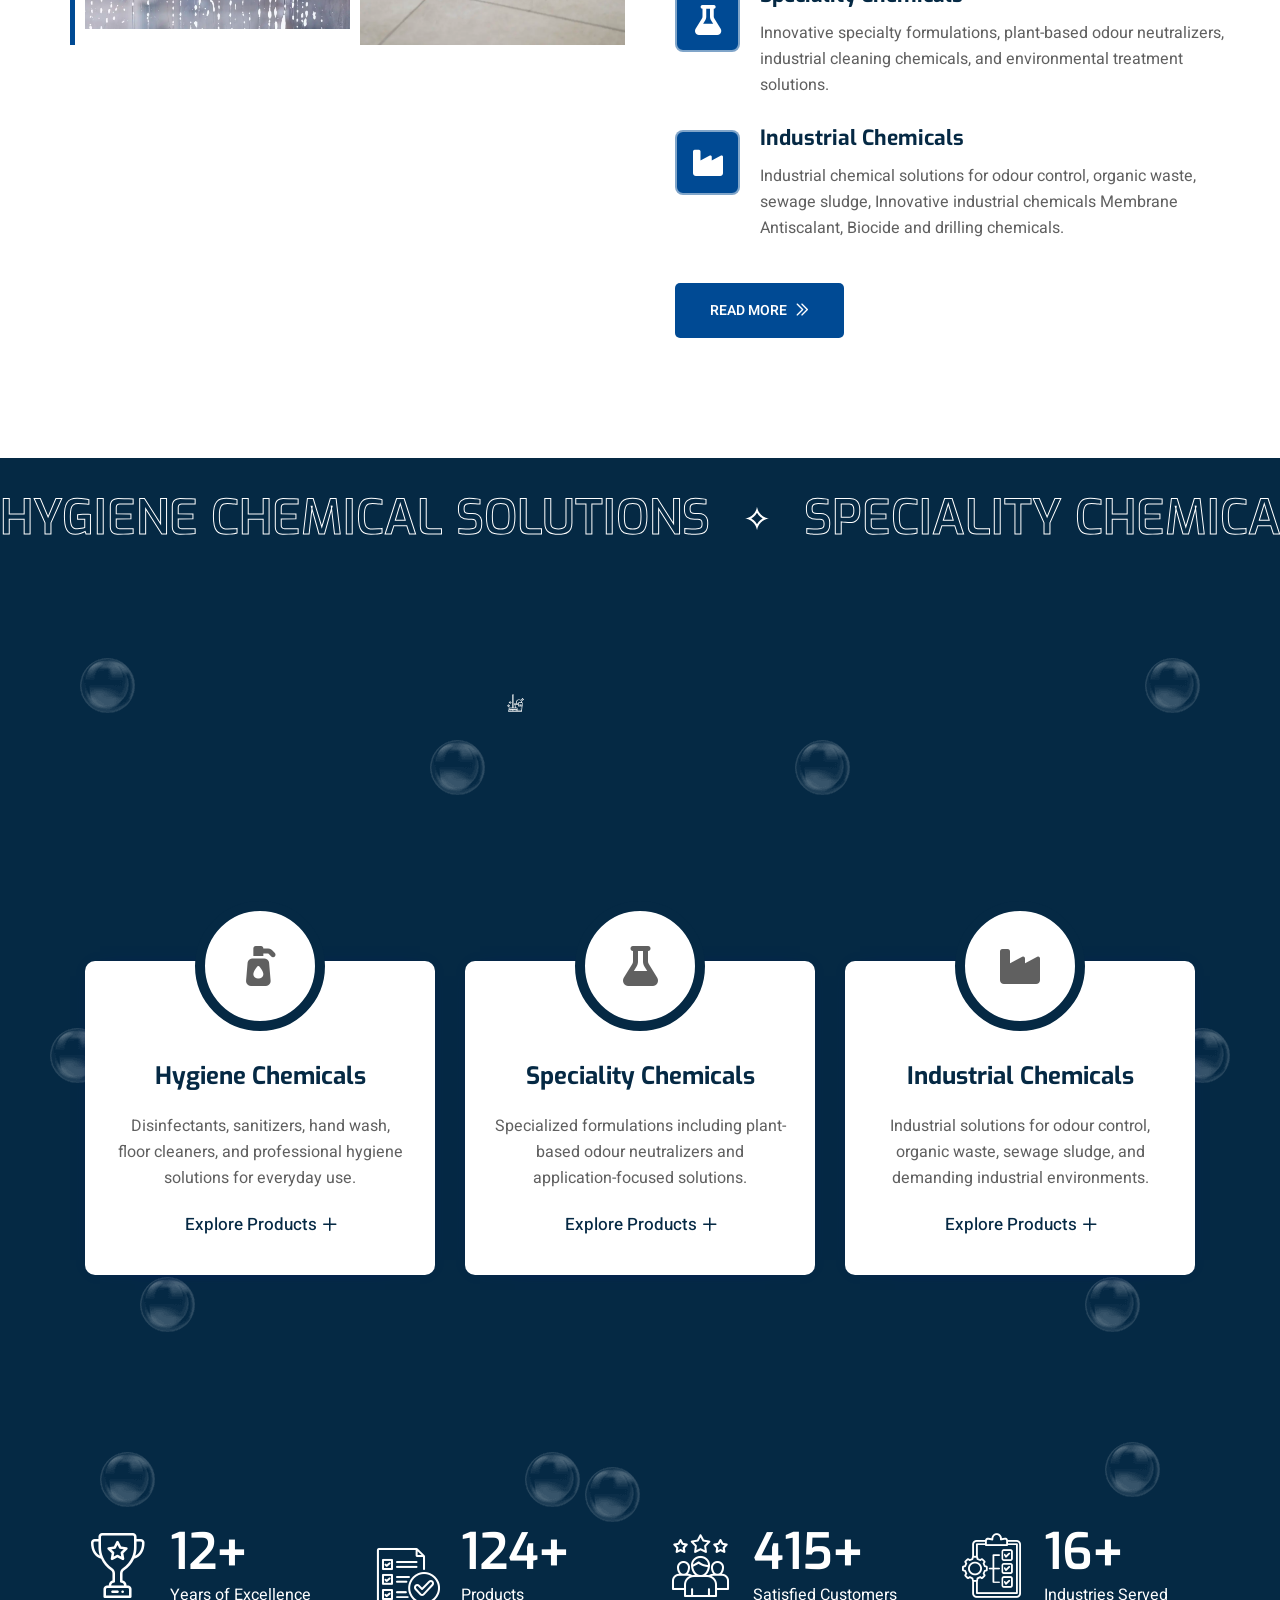
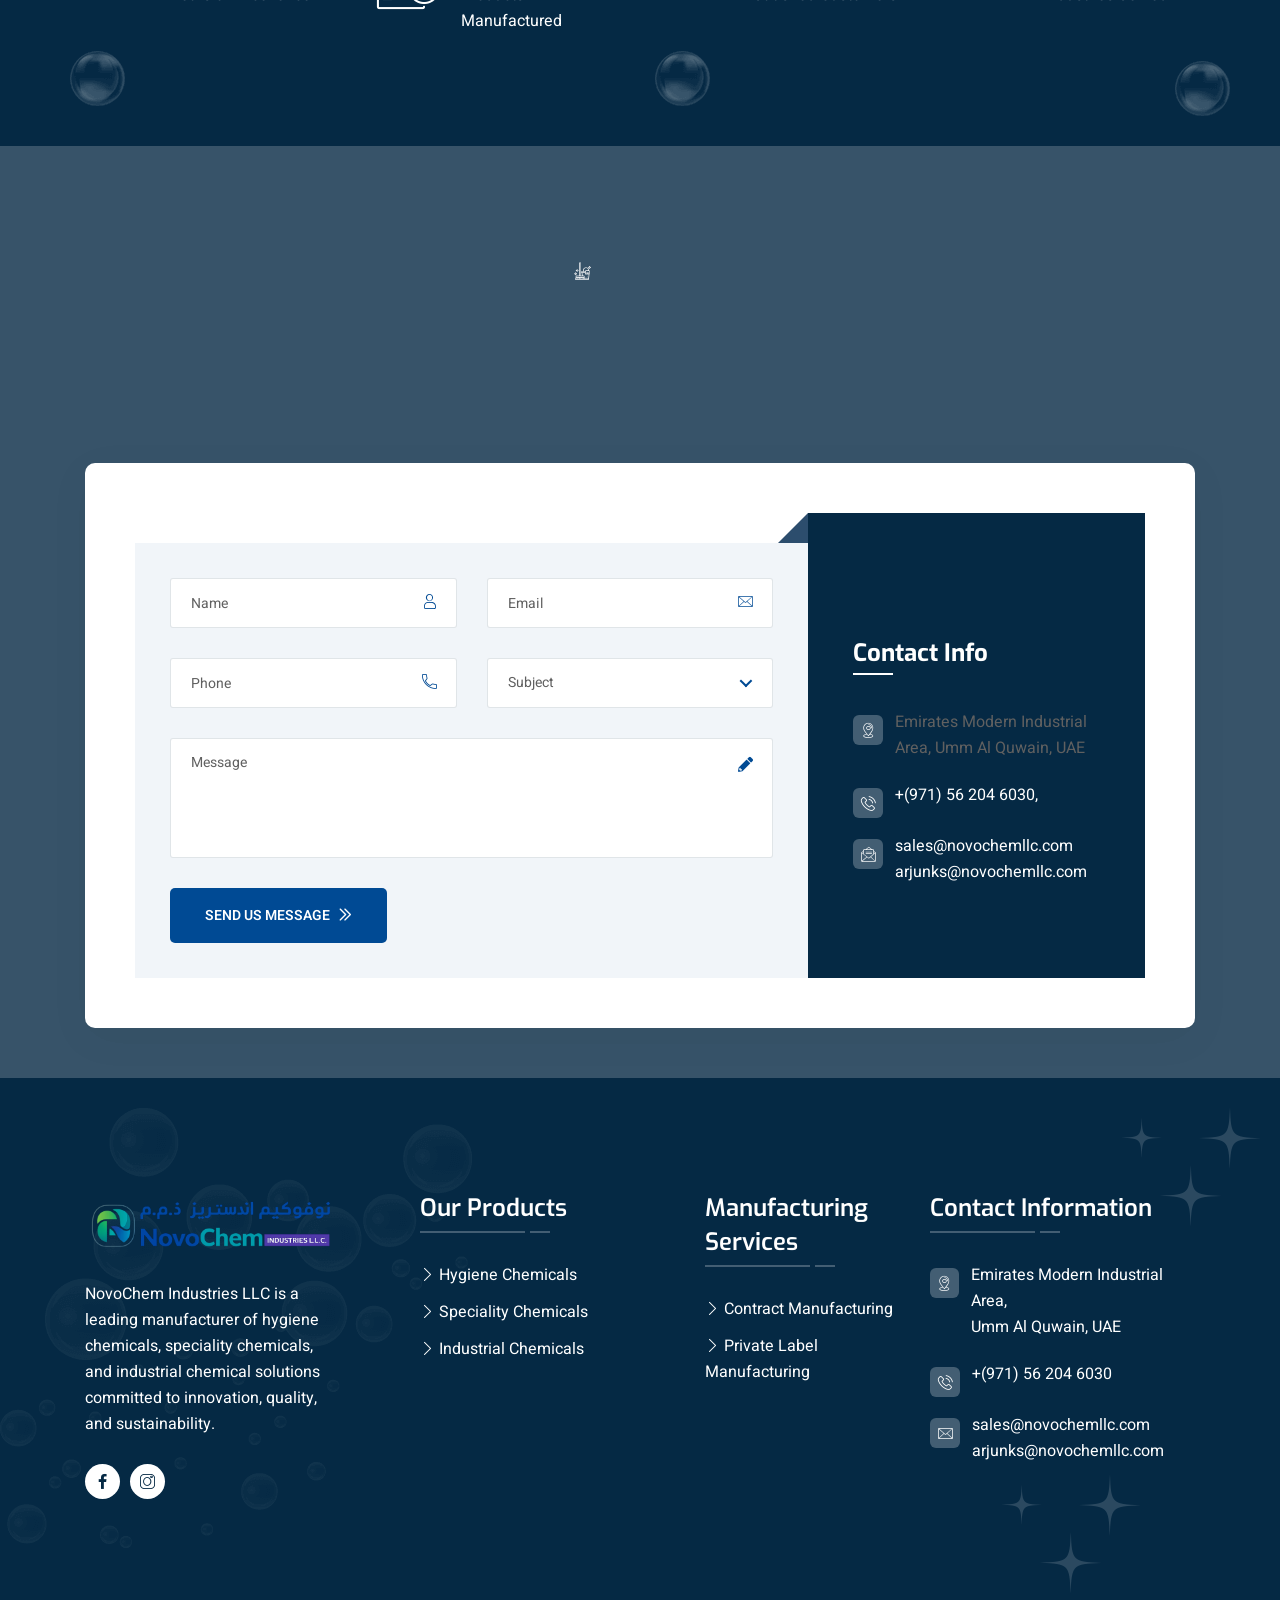
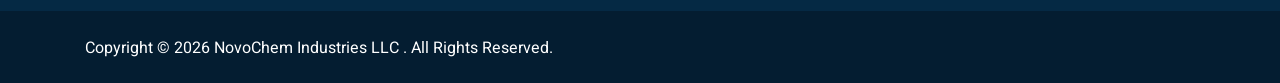
==== commit 39059e2b: "updated the map" ====
--- a/index.html
+++ b/index.html
@@ -1103,7 +1103,7 @@
 
                                         <div class="text-box">
                                             <p>
-                                                P.O. Box: 1832,<br>
+                                                <!-- P.O. Box: 1832,<br> -->
                                                 Emirates Modern Industrial Area,<br>
                                                 Umm Al Quwain, UAE
                                             </p>
